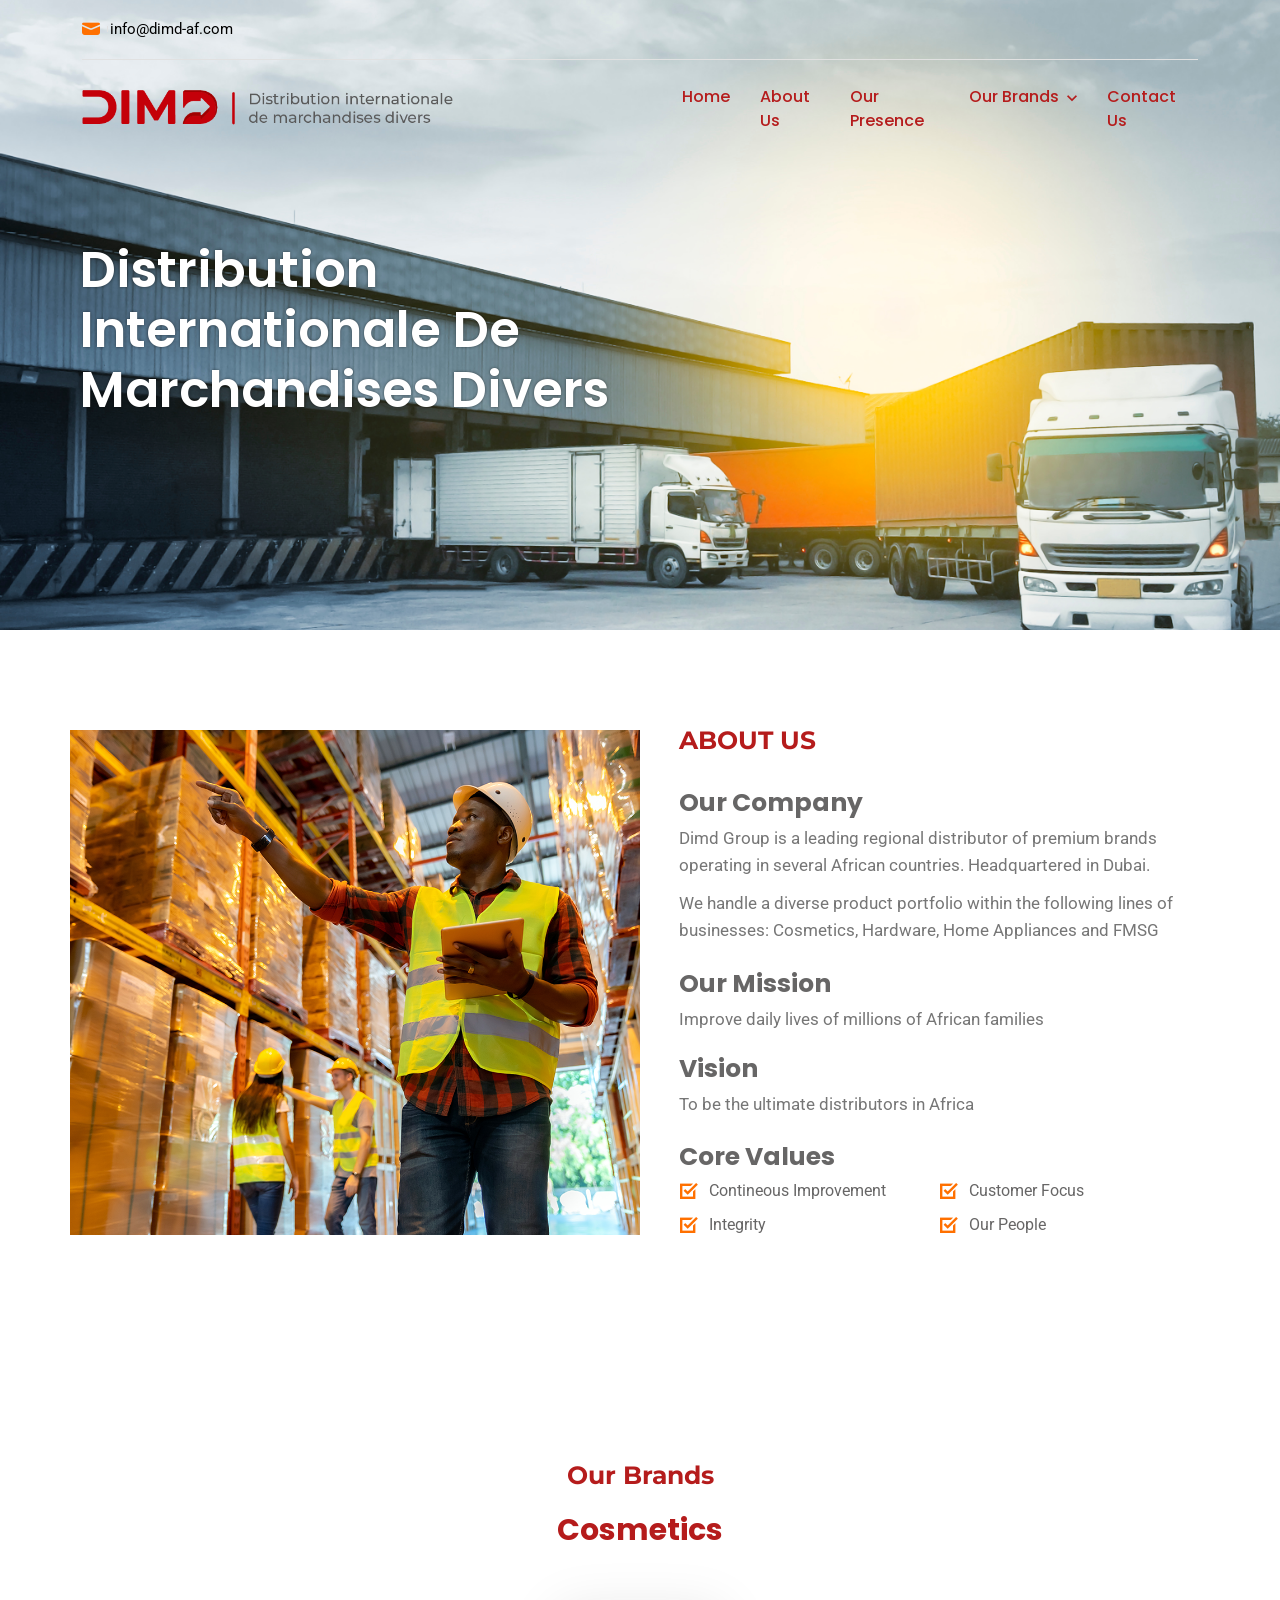
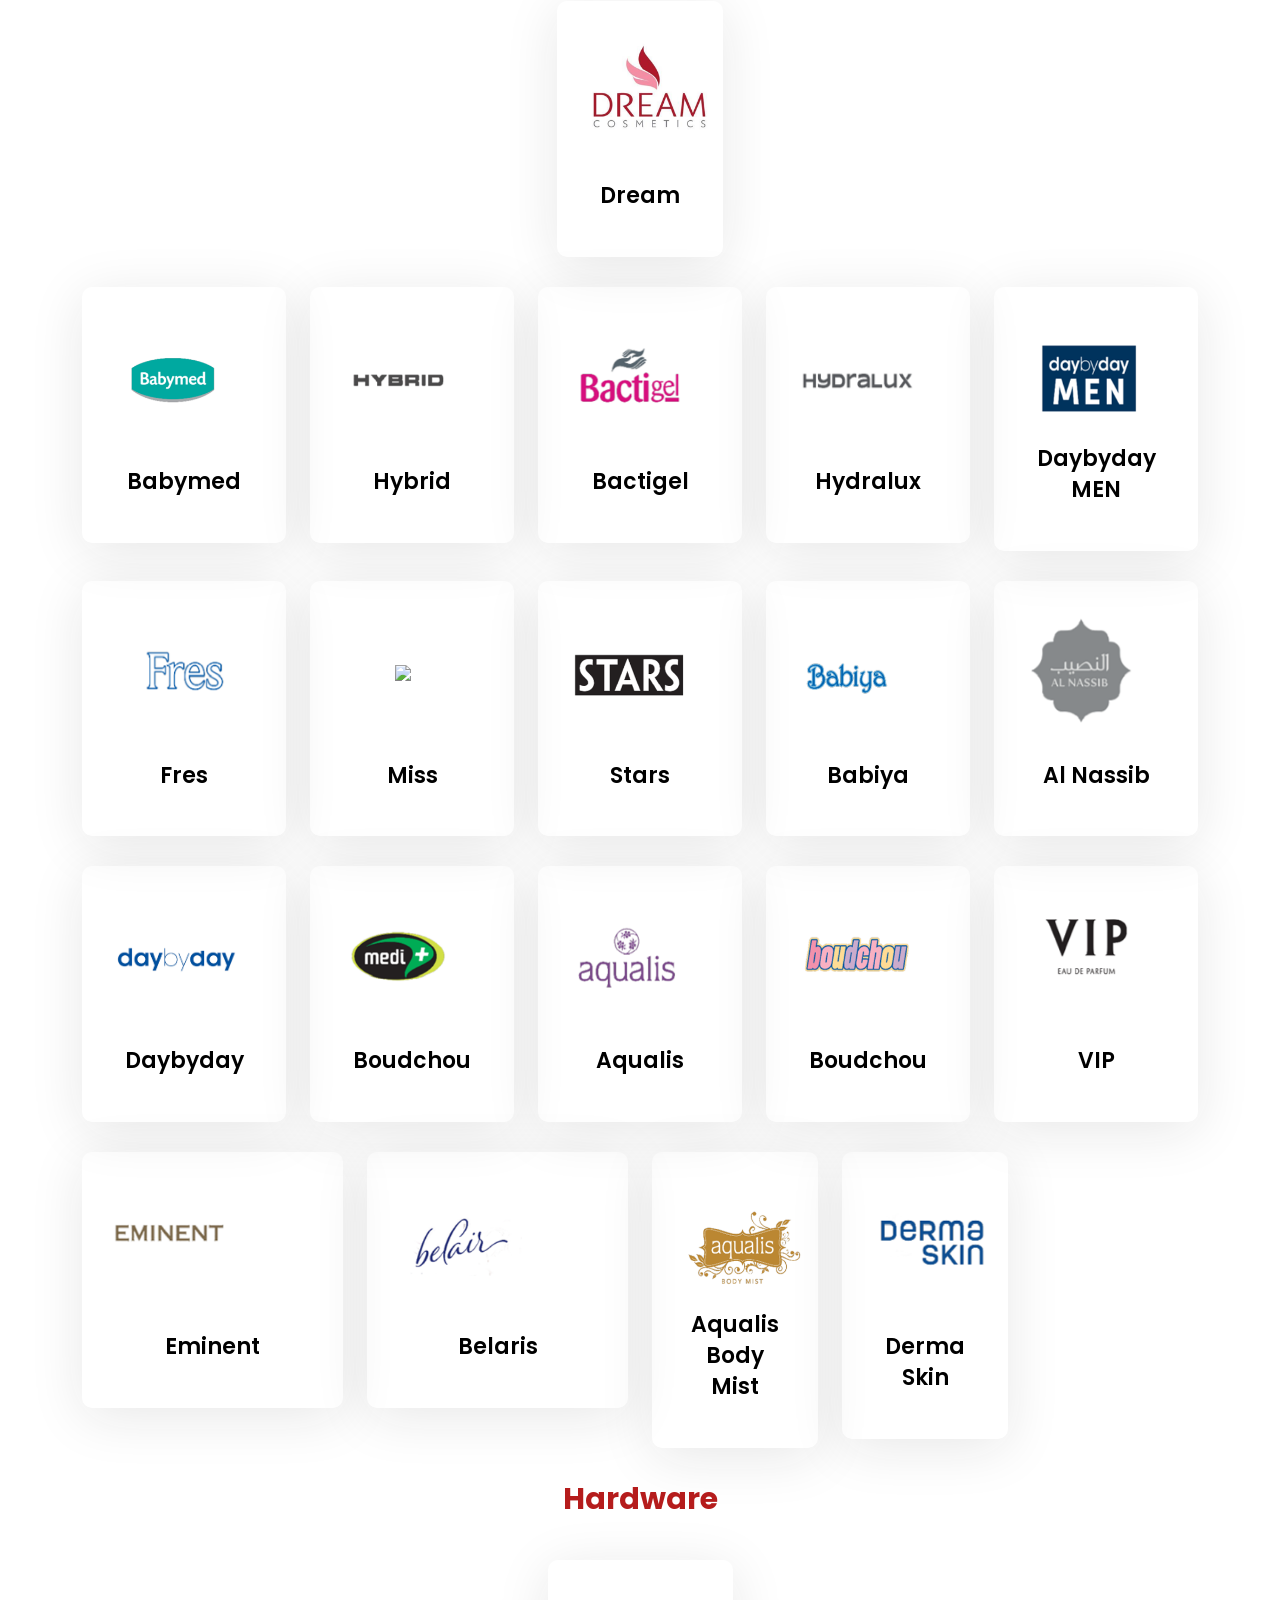
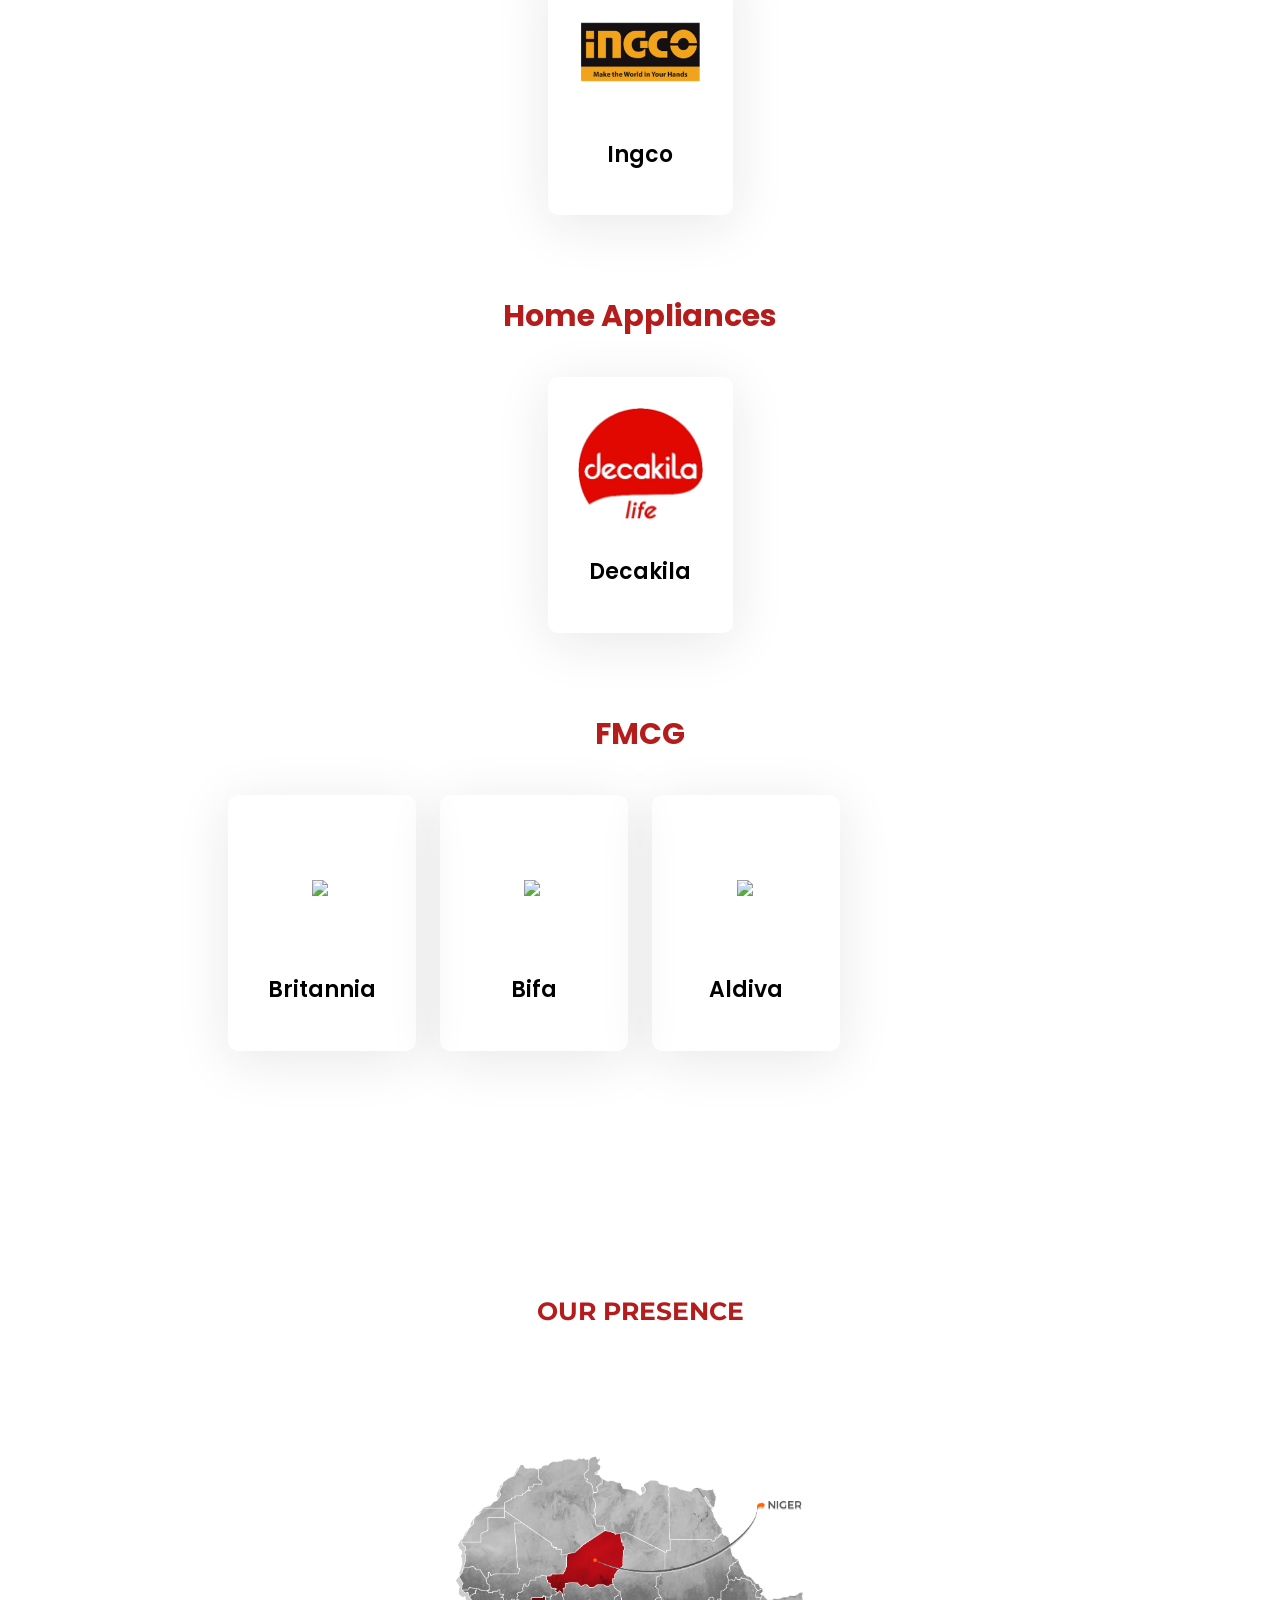
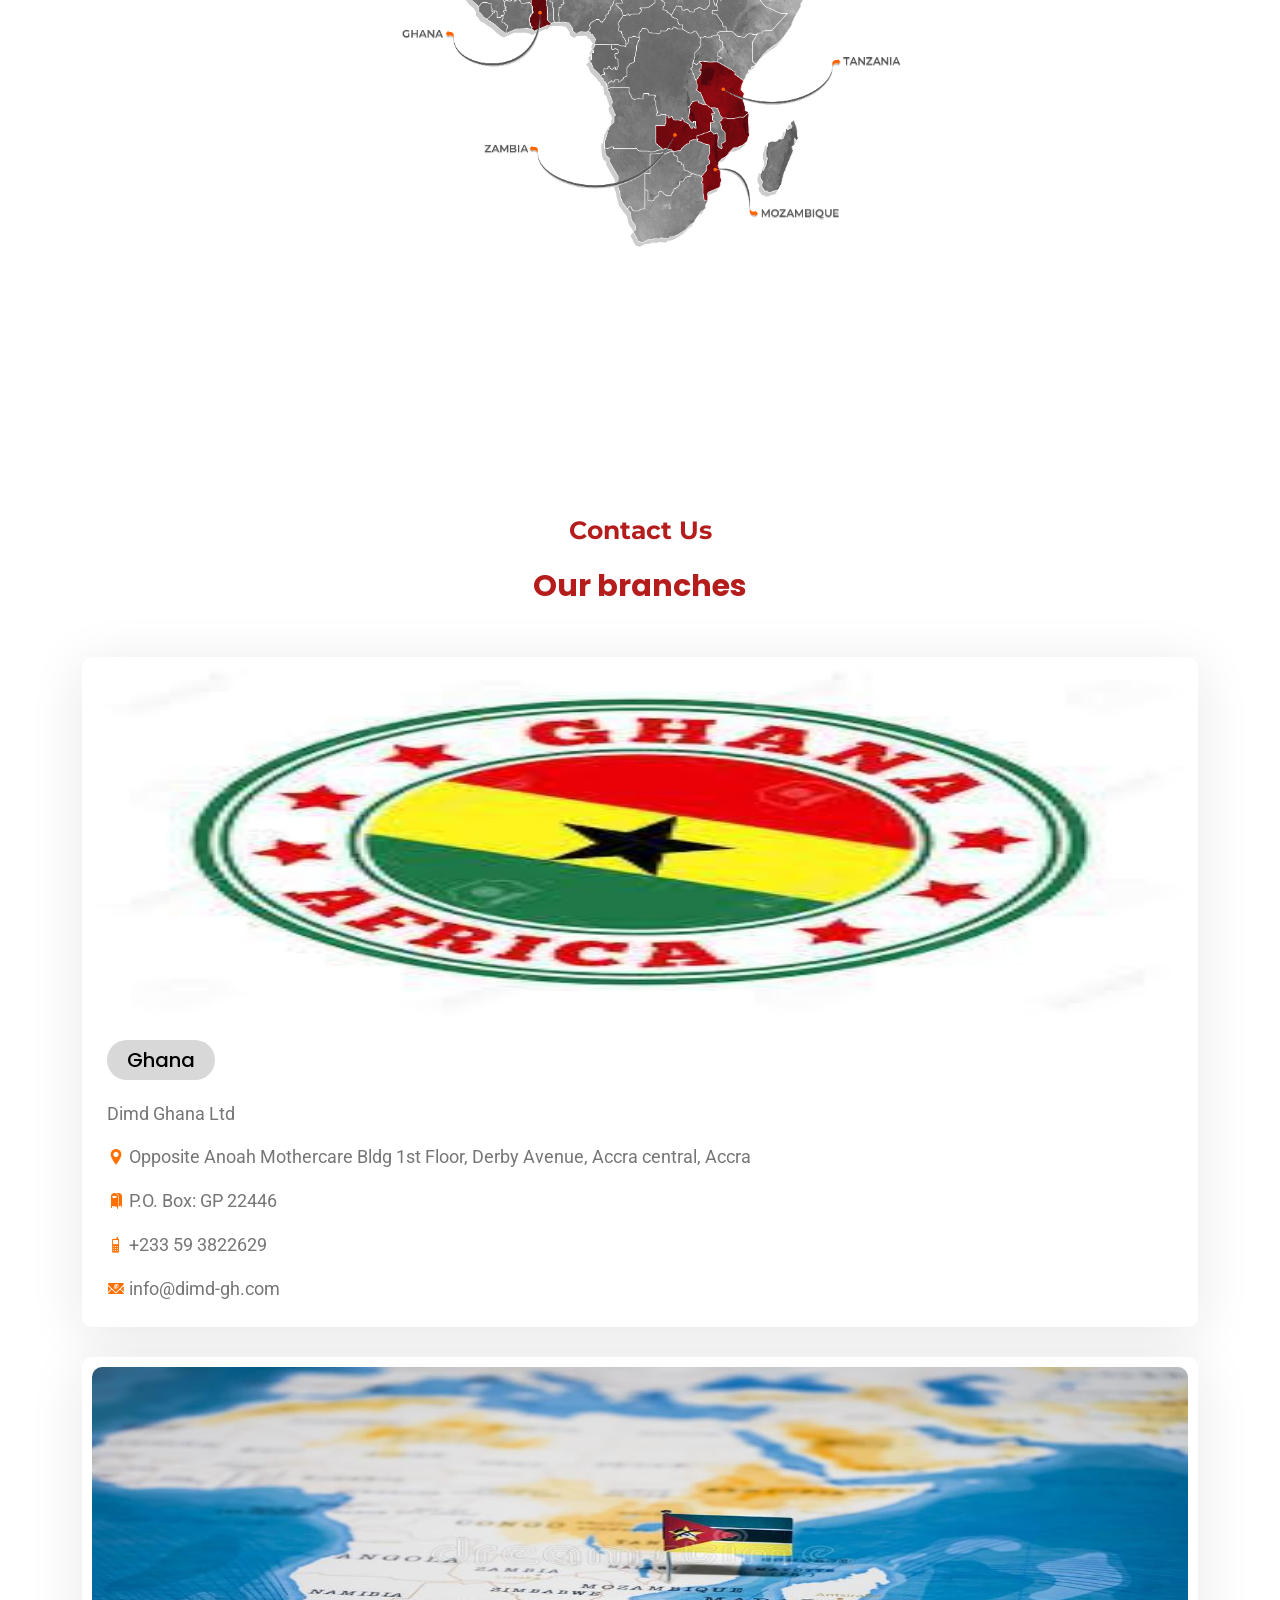
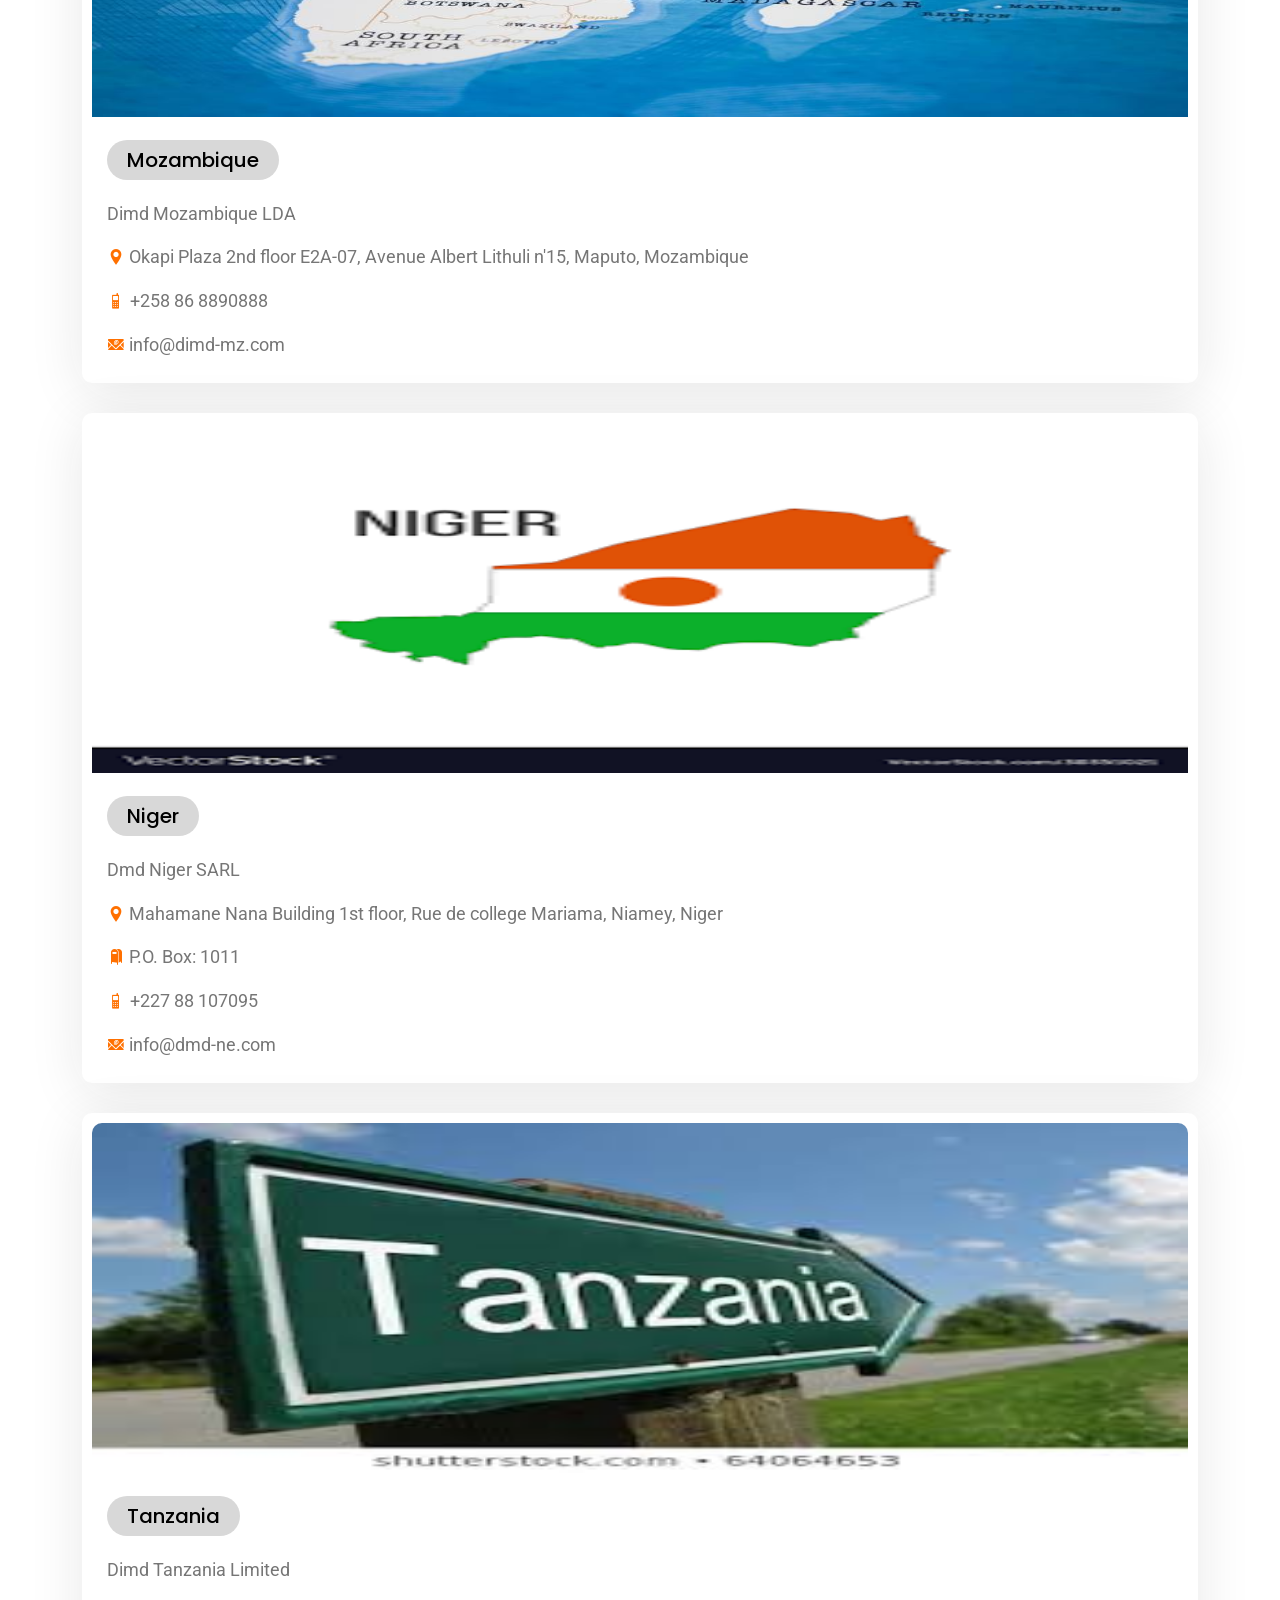
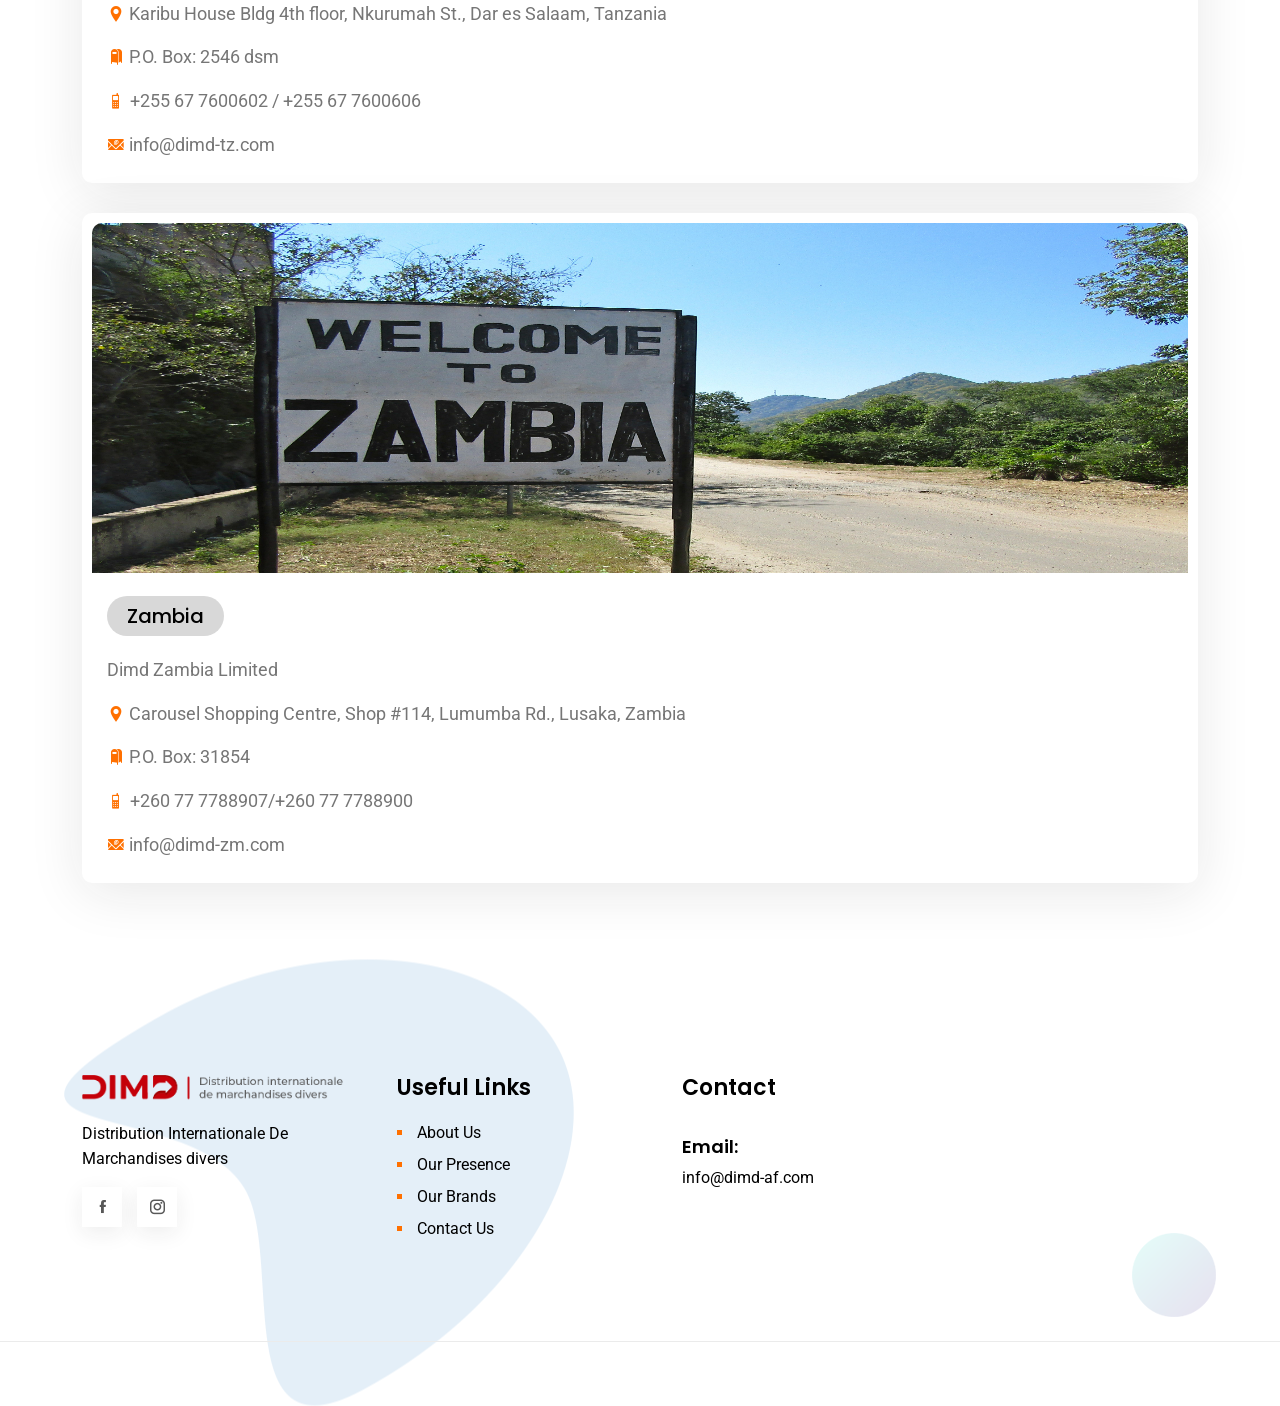
==== index.html @ 4088e144 "fixes" ====
<!DOCTYPE html>
<html lang="zxx">
    <head>
        <meta charset="utf-8">
        <meta name="description" content="Erudex">
        <meta name="keywords" content="HTML,CSS,JavaScript">
        <meta name="author" content="HiBootstrap">
        <meta name="viewport" content="width=device-width, initial-scale=1, shrink-to-fit=no">
        <meta http-equiv="X-UA-Compatible" content="IE=Edge" />
        <title>DMID - Distribution Internationale De marchandises Divers</title>
        <link rel="icon" href="assets/images/favicon.png" type="image/png" sizes="16x16">

        <!-- bootstrap css -->
        <link rel="stylesheet" href="assets/css/bootstrap.min.css" type="text/css" media="all" />
        <!-- animate css -->
        <!-- <link rel="stylesheet" href="assets/css/animate.min.css" type="text/css" media="all" /> -->
        <!-- owl carousel css -->
        <!-- <link rel="stylesheet" href="assets/css/owl.carousel.min.css"  type="text/css" media="all" />
        <link rel="stylesheet" href="assets/css/owl.theme.default.min.css"  type="text/css" media="all" /> -->
        <!-- meanmenu css -->
        <link rel="stylesheet" href="assets/css/meanmenu.min.css" type="text/css" media="all" />
        <!-- magnific popup css -->
        <!-- <link rel="stylesheet" href="assets/css/magnific-popup.min.css" type="text/css" media="all" /> -->
        <!-- boxicons css -->
        <link rel='stylesheet' href='assets/css/icofont.min.css' type="text/css" media="all" />
        <!-- flaticon css -->
        <link rel='stylesheet' href='assets/css/flaticon.css' type="text/css" media="all" />
        <!-- nice select css -->
        <!-- <link rel="stylesheet" href="assets/css/nice-select.css" type="text/css" media="all" /> -->
        <!-- style css -->
        <link rel="stylesheet" href="assets/css/style.css" type="text/css" media="all" />
        <!-- responsive css -->
        <link rel="stylesheet" href="assets/css/responsive.css" type="text/css" media="all" />
        <!--[if IE]>
            <script src="http://html5shiv.googlecode.com/svn/trunk/html5.js"></script>
        <![endif]-->
        <style>
            html {
  scroll-behavior: smooth !important;
}
        </style>
    </head>

    <body>
        <!-- Preloader -->
        <div class="preloader">
            <div class="preloader-wrapper">
                <div class="preloader-content">
                    <div class="blob-1"></div>
	                <div class="blob-2"></div>
                </div>
            </div>
        </div>
        <!-- Preloader -->
        <!-- Navbar -->
        <div class="fixed-top">
            <div class="topbar">
                <div class="container">
                    <div class="topbar-inner">
                        <div class="row justify-content-center justify-content-lg-between">
                            <div class="topbar-item topbar-left">
                                <ul class="topbar-list">
                                    <li>
                                        <!-- <i class="icofont-headphone"></i> -->
                                        <!-- <a href="tel:00321-654-98">+00 321 654 98</a> -->
                                    </li>
                                    <li style="margin-left:-51px">
                                        <i class="icofont-ui-message"></i>
                                        <a href="mailto:info@dimd-af.com">info@dimd-af.com</a>
                                    </li>
                                </ul>
                            </div>
                        </div>
                    </div>
                </div>
            </div>
            <div class="navbar-area sticky-black">
                <div class="container">
                    <div class="mobile-nav">
                        <a href="index.html" class="mobile-brand">
                            <img src="assets/images/dimdlogo.png" style="max-width:65% !important" alt="logo" class="logo">
                        </a>
                        <div class="navbar-option">
                            <!-- <div class="navbar-option-item">
                                <button type="button">
                                    <i class="flaticon-user" ></i>
                                </button>
                            </div> -->
                            <div class="navbar-option-item side-topbar-option">
                                <button type="button">
                                    <i class="flaticon-grid" ></i>
                                </button>
                            </div>
                            <!-- <div class="navbar-option-item">
                                <button type="button" class="search-option">
                                    <i class="icofont-search-1"></i>
                                </button>
                            </div> -->
                        </div>
                    </div>
                </div>
                <div class="main-nav">
                    <div class="container">
                        <nav class="navbar navbar-expand-md navbar-light">
                            <a class="navbar-brand" href="index.html">
                                <img src="assets/images/dimdlogo.png" style="max-width:65% !important" alt="logo" class="logo">
                            </a>
                            <div class="collapse navbar-collapse mean-menu" id="navbarSupportedContent">
                                <ul class="navbar-nav mx-auto">
                                    <li class="nav-item">
                                        <a href="#" class="nav-link">Home</a>
                                        
        
                                    </li>
                                    <li class="nav-item">
                                        <a href="#about_us_section" class="nav-link">About Us</a>
                                    </li>
                                    <li class="nav-item">
                                        <a href="#our_presence_section" class="nav-link">Our Presence</a>
                                    </li>
                                    <li class="nav-item">
                                        <a href="#our_brands_section" class="nav-link dropdown-toggle">Our Brands</a>
                                        <ul class="dropdown-menu">
                                            <li class="nav-item">
                                                <a href="#cosmetics_section" class="nav-link">Cosmetics</a>
                                            </li>
                                            <li class="nav-item">
                                                <a href="#hardware_section" class="nav-link">Hardware</a>
                                            </li>
                                            <li class="nav-item">
                                                <a href="#home_appliances_section" class="nav-link">Home Appliances</a>
                                            </li>
                                            <li class="nav-item">
                                                <a href="#fmcg_section" class="nav-link">FMCG</a>
                                            </li>
                                        </ul>
                                    </li>
                                    <li class="nav-item">
                                        <a href="#contact_us_section" class="nav-link">Contact Us</a>
                                    </li>
                                </ul>
                            </div>
                        </nav>
                    </div>
                </div>
            </div>
        </div>
        <!-- Navbar -->
        <!-- Header -->
        <header class="header header-bg header-bottom-space header-bg-image" >
            <div class="container-fluid p-lg-0 custom-container-fluid">
                <div class="row m-lg-0 align-items-center">
                    <div class="col-lg-6 p-lg-0">
                        <div class="max-585 ms-lg-auto">
                            <div class="header-content header-content-white m-0">
                                <h1 class="hide-from-mobile" style="position: absolute;margin: 0px 0px 0px 0px;">Distribution Internationale De Marchandises Divers</h1>
                                <h1 class="hide-from-mobile" style=" /* text-shadow: 2px 1px black; */ color: transparent; text-shadow: 0 0 3px rgb(0 0 0 / 50%);
                            ">Distribution Internationale De Marchandises Divers</h1>
                                <!-- <div class="button-group button-group-animated">
                                    <a href="contact.html" class="btn main-btn">Get Started</a>
                                    <a href="contact.html" class="btn main-btn main-btn-white">Start A Free Trial</a>
                                </div> -->
                            </div>
                        </div>
                        <div class="header-image-shape">
                            <!-- <img src="assets/images/backgrounds/home-map-img.png" alt="shape"> -->
                        </div>
                    </div>
                </div>
            </div>
        </header>
        <!-- <header class="header header-bg-lg header-bg-shape border-bottom-1" style="background: white !important">
            <div class="home-main-containercontainer-fluid p-lg-0">
                <div class="row m-lg-0">
                    <div class="col-lg-6 p-lg-0">
                        <div class="max-585 ms-auto">
                            <div class="header-content">
                                <h1>Distribution Internationale De Marchandises Divers</h1>
                                <p></p>
                            </div>
                        </div>
                    </div>
                </div>
            </div>
            <div class="header-image-shape">
                <img src="assets/images/backgrounds/home-background.jpg" alt="shape">
            </div>
            <div class="header-animation-shapes animation-d-none">
                <div class="header-animation-shape"></div>
            </div>
        </header> -->
        <!-- Header -->
        <!-- Feature-section -->
        
        <!-- Feature-section -->
        <!-- About-section -->
        <section class="about-section bg-off-white pt-100 pb-70" id="about_us_section">
            <div class="container">
                <div class="row align-items-center">
                    <div style="margin-top: -51px;" class="col-lg-6 pb-30 about-us-left-container">
                        <div class="about-section-item about-item-image text-center">
                            <!-- <img src="assets/images/backgrounds/about-us-img.jpg" alt="shape"> -->
                        </div>
                    </div>
                    <div style="padding-left: 39px;" class="col-lg-6 pb-30">
                        <div class="about-section-item about-item-details">
                            <div class="section-title section-title-left text-start">
                                <small>ABOUT US</small>
                                <h2 style="margin-top: 10px;" class="about-us-sub-titles">Our Company</h2>
                                <div class="about-content">
                                    <p>Dimd Group is a leading regional distributor of premium brands operating in several African countries. Headquartered in Dubai.</p>
                                    <p style="margin-top:-14px">We handle a diverse product portfolio within the following lines of businesses: Cosmetics, Hardware, Home Appliances and FMSG</p>
                                </div>
                            </div>
                            <br/>
                            <div style="margin-top:-20px" class="section-title section-title-left text-start">
                                <h2 class="about-us-sub-titles">Our Mission</h2>
                                <div class="about-content">
                                    <p>Improve daily lives of millions of African families</p>
                                </div>
                            </div>
                            <div class="section-title section-title-left text-start">
                                <h2 class="about-us-sub-titles">Vision</h2>
                                <div class="about-content">
                                    <p>To be the ultimate distributors in Africa</p>
                                </div>
                            </div>
                            <br/>
                            <div style="margin-top:-22px !important" class="section-title section-title-left text-start">
                                <h2 class="about-us-sub-titles">Core Values</h2>
                                <div class="about-content">
                                    <ul>
                                        <li>Contineous Improvement</li>
                                        <li>Customer Focus</li>
                                        <li>Integrity</li>
                                        <li>Our People</li>
                                    </ul>
                                </div>
                            </div>
                        </div>
                    </div>
                </div>
            </div>
        </section>
        <!-- About-section -->
        <!-- Service-section -->
        <section class="service-section pt-100 pb-70" id="our_brands_section">
            <div class="container">
                <div class="section-title section-title-lg" id="cosmetics_section">
                    <small>Our Brands</small>
                    <br/>
                    <h2>Cosmetics</h2>
                </div>
                
                <div class="row">
                    <div class="col pb-30">
                    </div>
                    <div class="col pb-30">
                    </div>
                    <div class="col col-md-2 pb-30">
                        <div class="service-card">
                            <div class="service-card-thumb">
                                <img src="assets/images/brands/cosmetics/dream.png" />
                                <!-- <i class="flaticon-automation"></i> -->
                            </div>
                            <div class="service-card-body">
                                <h3>Dream</h3>
                                <!-- <a href="service-robotic-animation.html" class="redirect-link">Discover More <i class="icofont-rounded-right"></i></a> -->
                            </div>
                        </div>
                    </div>
                    <div class="col pb-30">
                    </div>
                    <div class="col pb-30">
                    </div>
                </div>
                <div class="row">
            
                    <div class="col pb-30">
                        <div class="service-card">
                            <div class="service-card-thumb">
                                <img src="assets/images/brands/cosmetics/babymed.png">
                            </div>
                            <div class="service-card-body">
                                <h3>Babymed</h3>
                                <!-- <a href="service-predictive-analytics.html" class="redirect-link">Discover More <i class="icofont-rounded-right"></i></a> -->
                            </div>
                        </div>
                    </div>
                    <div class="col pb-30">
                        <div class="service-card">
                            <div class="service-card-thumb">
                                <img src="assets/images/brands/cosmetics/hybrid.png" />
                            </div>
                            <div class="service-card-body">
                                <h3>Hybrid</h3>
                                <!-- <a href="service-deep-learning.html" class="redirect-link">Discover More <i class="icofont-rounded-right"></i></a> -->
                            </div>
                        </div>
                    </div>
                    <div class="col pb-30">
                        <div class="service-card">
                            <div class="service-card-thumb">
                                <img src="assets/images/brands/cosmetics/bactigel.png">
                            </div>
                            <div class="service-card-body">
                                <h3>Bactigel</h3>
                                <!-- <a href="service-data-mining.html" class="redirect-link">Discover More <i class="icofont-rounded-right"></i></a> -->
                            </div>
                        </div>
                    </div>
                    <div class="col pb-30">
                        <div class="service-card">
                            <div class="service-card-thumb">
                                <img src="assets/images/brands/cosmetics/hydralux.png">
                            </div>
                            <div class="service-card-body">
                                <h3>Hydralux</h3>
                                <!-- <a href="service-statistical-modeling.html" class="redirect-link">Discover More <i class="icofont-rounded-right"></i></a> -->
                            </div>
                        </div>
                    </div>
                    <div class="col pb-30">
                        <div class="service-card">
                            <div class="service-card-thumb">
                                <img src="assets/images/brands/cosmetics/daybydayMen.png">
                            </div>
                            <div class="service-card-body">
                                <h3 style="margin-top: -23px;">Daybyday MEN</h3>
                                <!-- <a href="service-security-&-surveillance.html" class="redirect-link">Discover More <i class="icofont-rounded-right"></i></a> -->
                            </div>
                        </div>
                    </div>
                    <div class="col pb-30">
                        <div class="service-card">
                            <div class="service-card-thumb">
                                <img src="assets/images/brands/cosmetics/fres.png">
                            </div>
                            <div class="service-card-body">
                                <h3>Fres</h3>
                                <!-- <a href="service-security-&-surveillance.html" class="redirect-link">Discover More <i class="icofont-rounded-right"></i></a> -->
                            </div>
                        </div>
                    </div>
                    <div class="col pb-30">
                        <div class="service-card">
                            <div class="service-card-thumb">
                                <img src="assets/images/brands/cosmetics/Miss.png">
                            </div>
                            <div class="service-card-body">
                                <h3>Miss</h3>
                                <!-- <a href="service-security-&-surveillance.html" class="redirect-link">Discover More <i class="icofont-rounded-right"></i></a> -->
                            </div>
                        </div>
                    </div>
                    <div class="col pb-30">
                        <div class="service-card">
                            <div class="service-card-thumb">
                                <img src="assets/images/brands/cosmetics/stars.png">
                            </div>
                            <div class="service-card-body">
                                <h3>Stars</h3>
                                <!-- <a href="service-security-&-surveillance.html" class="redirect-link">Discover More <i class="icofont-rounded-right"></i></a> -->
                            </div>
                        </div>
                    </div>
                    <div class="col pb-30">
                        <div class="service-card">
                            <div class="service-card-thumb">
                                <img src="assets/images/brands/cosmetics/babiya.png">
                            </div>
                            <div class="service-card-body">
                                <h3>Babiya</h3>
                                <!-- <a href="service-security-&-surveillance.html" class="redirect-link">Discover More <i class="icofont-rounded-right"></i></a> -->
                            </div>
                        </div>
                    </div>
                    <div class="col pb-30">
                        <div class="service-card">
                            <div class="service-card-thumb">
                                <img src="assets/images/brands/cosmetics/alnassib.png"/>
                            </div>
                            <div class="service-card-body">
                                <h3>Al Nassib</h3>
                                <!-- <a href="service-security-&-surveillance.html" class="redirect-link">Discover More <i class="icofont-rounded-right"></i></a> -->
                            </div>
                        </div>
                    </div>
                    
                    <div class="col pb-30">
                        <div class="service-card">
                            <div class="service-card-thumb">
                                <img src="assets/images/brands/cosmetics/daybyday.png"/>
                            </div>
                            <div class="service-card-body">
                                <h3>Daybyday</h3>
                                <!-- <a href="service-security-&-surveillance.html" class="redirect-link">Discover More <i class="icofont-rounded-right"></i></a> -->
                            </div>
                        </div>
                    </div>
                    <div class="col pb-30">
                        <div class="service-card">
                            <div class="service-card-thumb">
                                <img src="assets/images/brands/cosmetics/mediplus.png"/>
                            </div>
                            <div class="service-card-body">
                                <h3>Boudchou</h3>
                                <!-- <a href="service-security-&-surveillance.html" class="redirect-link">Discover More <i class="icofont-rounded-right"></i></a> -->
                            </div>
                        </div>
                    </div>
                    <div class="col pb-30">
                        <div class="service-card">
                            <div class="service-card-thumb">
                                <img src="assets/images/brands/cosmetics/aqualis.png"/>
                            </div>
                            <div class="service-card-body">
                                <h3>Aqualis</h3>
                                <!-- <a href="service-security-&-surveillance.html" class="redirect-link">Discover More <i class="icofont-rounded-right"></i></a> -->
                            </div>
                        </div>
                    </div>
                    <div class="col pb-30">
                        <div class="service-card">  
                            <div class="service-card-thumb">
                                <img src="assets/images/brands/cosmetics/boudchou.png"/>
                            </div>
                            <div class="service-card-body">
                                <h3>Boudchou</h3>
                                <!-- <a href="service-security-&-surveillance.html" class="redirect-link">Discover More <i class="icofont-rounded-right"></i></a> -->
                            </div>
                        </div>
                    </div>
                    <div class="col pb-30">
                        <div class="service-card">
                            <div class="service-card-thumb">
                                <img src="assets/images/brands/cosmetics/vip.png"/>
                            </div>
                            <div class="service-card-body">
                                <h3>VIP</h3>
                                <!-- <a href="service-security-&-surveillance.html" class="redirect-link">Discover More <i class="icofont-rounded-right"></i></a> -->
                            </div>
                        </div>
                    </div>
                    <div class="col pb-30">
                        <div class="service-card">
                            <div class="service-card-thumb">
                                <img src="assets/images/brands/cosmetics/eminent.png"/>
                            </div>
                            <div class="service-card-body">
                                <h3>Eminent</h3>
                                <!-- <a href="service-security-&-surveillance.html" class="redirect-link">Discover More <i class="icofont-rounded-right"></i></a> -->
                            </div>
                        </div>
                    </div>

                    <div class="col pb-30">
                        <div class="service-card">
                            <div class="service-card-thumb">
                                <img src="assets/images/brands/cosmetics/belair.png"/>
                            </div>
                            <div class="service-card-body">
                                <h3>Belaris</h3>
                                <!-- <a href="service-security-&-surveillance.html" class="redirect-link">Discover More <i class="icofont-rounded-right"></i></a> -->
                            </div>
                        </div>
                    </div>
                    <div class="col col-md-2 pb-30">
                        <div class="service-card">
                            <div class="service-card-thumb">
                                <img src="assets/images/brands/cosmetics/aqualis-gold.png"/>
                            </div>
                            <div class="service-card-body">
                                <h3 style="margin-top:-22px">Aqualis Body Mist</h3>
                                <!-- <a href="service-security-&-surveillance.html" class="redirect-link">Discover More <i class="icofont-rounded-right"></i></a> -->
                            </div>
                        </div>
                    </div>
                    <div class="col col-md-2 pb-30">
                        <div class="service-card">
                            <div class="service-card-thumb">
                                <img src="assets/images/brands/cosmetics/dermaskin.png"/>
                            </div>
                            <div class="service-card-body">
                                <h3>Derma Skin</h3>
                                <!-- <a href="service-security-&-surveillance.html" class="redirect-link">Discover More <i class="icofont-rounded-right"></i></a> -->
                            </div>
                        </div>
                    </div>
                    
                    <div class="col col-md-2 pb-30">
                        <!-- <div class="service-card">
                            <div class="service-card-thumb">
                                <img src="assets/images/brands/cosmetics/dermaskin.png"/>
                            </div>
                            <div class="service-card-body">
                                <h3>Derma Skin</h3>
                            </div>
                        </div> -->
                    </div>
                    
               

                    
                </div>


                <div class="section-title section-title-lg" id="hardware_section">
                    <h2>Hardware</h2>
                    <br/>
                    <div class="row">
                        <div class="col pb-30">
                        </div>
                        <div class="col pb-30">
                        </div>
 
                        <div class="col pb-30">
                            <div class="service-card">
                                <div class="service-card-thumb">
                                    <img src="assets/images/brands/hardware/inggco.png"/>
                                </div>
                                <div class="service-card-body">
                                    <h3>Ingco</h3>
                                    <!-- <a href="service-security-&-surveillance.html" class="redirect-link">Discover More <i class="icofont-rounded-right"></i></a> -->
                                </div>
                            </div>
                        </div>

                        <div class="col pb-30">
                        </div>
                        <div class="col pb-30">
                        </div>
                    </div>
                </div>

                <div class="section-title section-title-lg" id="home_appliances_section">
                    <h2>Home Appliances</h2>
                    <br/>
                    <div class="row">
                        <div class="col pb-30">
                        </div>
                        <div class="col pb-30">
                        </div>

                        <div class="col pb-30">
                            <div class="service-card">
                                <div class="service-card-thumb">
                                    <img src="assets/images/brands/home-appliences/decakila.png"/>
                                </div>
                                <div class="service-card-body">
                                    <h3>Decakila</h3>
                                    <!-- <a href="service-security-&-surveillance.html" class="redirect-link">Discover More <i class="icofont-rounded-right"></i></a> -->
                                </div>
                            </div>
                        </div>

                        <div class="col pb-30">
                        </div>
                        <div class="col pb-30">
                        </div>
                    </div>
                </div>
                <div class="section-title section-title-lg" id="fmcg_section">
                    <h2>FMCG</h2>
                    <br/>
                    <div class="row">
                    
                        <div class="col pb-30">
                            <div class="service-card">
                                <div class="service-card-thumb">
                                    <img src="assets/images/brands/FMCG/britannia.png"/>
                                </div>
                                <div class="service-card-body">
                                    <h3>Britannia</h3>
                                    <!-- <a href="service-security-&-surveillance.html" class="redirect-link">Discover More <i class="icofont-rounded-right"></i></a> -->
                                </div>
                            </div>
                        </div>

                        <div class="col pb-30">
                            <div class="service-card">
                                <div class="service-card-thumb">
                                    <img src="assets/images/brands/FMCG/bifa.png"/>
                                </div>
                                <div class="service-card-body">
                                    <h3>Bifa</h3>
                                    <!-- <a href="service-security-&-surveillance.html" class="redirect-link">Discover More <i class="icofont-rounded-right"></i></a> -->
                                </div>
                            </div>
                        </div>

                        <div class="col pb-30">
                            <div class="service-card">
                                <div class="service-card-thumb">
                                    <img src="assets/images/brands/FMCG/aldiva.png"/>
                                </div>
                                <div class="service-card-body">
                                    <h3>Aldiva</h3>
                                    <!-- <a href="service-security-&-surveillance.html" class="redirect-link">Discover More <i class="icofont-rounded-right"></i></a> -->
                                </div>
                            </div>
                        </div>
                        <div class="col pb-30">
                        </div>
                    </div>
                </div>
            </div>
        </section>
        <!-- Service-section -->
        <!-- Trial-section -->
        <section class="trial-section pt-min-100 pb-100 bg-main page-bg page-bg-1" id="our_presence_section">
            <div class="container">
                <div class="section-title section-title-lg">
                    <small>OUR PRESENCE</small>
                </div>
                <div class="section-title section-title-lg section-title-white mb-0">
                    <img src="assets/images/backgrounds/home-map-img.png" alt="shape">
                </div>
            </div>
        </section>

        <section class="news-section pt-100 pb-70 bg-off-white" id="contact_us_section">
            <div class="container">
                <div class="section-title section-title-lg">
                    <small>Contact Us</small>
                    <h2>Our branches</h2>
                </div>
                <div class="row">
                    <div class="col-md-12 col-lg-12 pb-30">
                        <div class="blog-card">
                            <div class="blog-card-image">
                                <!-- <a href="single-blog.html"> -->
                                    <img style="width: 100%;height:350px;" src="assets/images/contact-us-icons/ghana.jpeg" alt="blog">
                                <!-- </a> -->
                            </div>
                            <div class="blog-card-text">
                                <h3 class="blog-category">Ghana</h3>
                                <p>Dimd Ghana Ltd</p>
                                <p><i style="color:#FF7000" class="icofont-location-pin"></i> Opposite Anoah Mothercare Bldg 1st Floor, Derby Avenue, Accra central, Accra</p>
                                <p><i style="color:#FF7000" class="icofont-mail-box"></i> P.O. Box: GP 22446</p>
                                <p><i style="color:#FF7000" class="icofont-mobile-phone"></i> +233 59 3822629</p>
                                <p><i style="color:#FF7000" class="icofont-email"></i> info@dimd-gh.com</p>
                                <!-- <div class="blog-card-entry">
                             
                                    <div class="blog-entry-text">
                                        <h4>contact details</h4>
                                        <h4>contact details</h4>
                                    </div>
                                </div> -->
                            </div>
                        </div>
                    </div>
    
                    <div class="col-md-12 col-lg-12 pb-30">
                        <div class="blog-card">
                            <div class="blog-card-image">
                                <!-- <a href="single-blog.html"> -->
                                    <img style="width: 100%;height:350px;" src="assets/images/contact-us-icons/mozam.jpeg" alt="blog">
                                <!-- </a> -->
                            </div>
                            <div class="blog-card-text">
                                <h3 class="blog-category">Mozambique</h3>
                                <p>Dimd Mozambique LDA</p>
                                <p><i style="color:#FF7000" class="icofont-location-pin"></i> Okapi Plaza 2nd floor E2A-07, Avenue Albert Lithuli n'15, Maputo, Mozambique </p>
                                <p><i style="color:#FF7000" class="icofont-mobile-phone"> </i> +258 86 8890888</p>
                                <p><i style="color:#FF7000" class="icofont-email"></i> info@dimd-mz.com</p>
                                <!-- <div class="blog-card-entry">
                             
                                    <div class="blog-entry-text">
                                        <h4>contact details</h4>
                                        <h4>contact details</h4>
                                    </div>
                                </div> -->
                            </div>
                        </div>
                    </div>
                    <div class="col-md-12 col-lg-12 pb-30">
                        <div class="blog-card">
                            <div class="blog-card-image">
                                <!-- <a href="single-blog.html"> -->
                                    <img style="width: 100%;height:350px;" src="assets/images/contact-us-icons/neiger.jpg" alt="blog">
                                <!-- </a> -->
                            </div>
                            <div class="blog-card-text">
                                <h3 class="blog-category">Niger</h3>
                                <p>Dmd Niger SARL</p>
                                <p><i style="color:#FF7000" class="icofont-location-pin"></i> Mahamane Nana Building 1st floor, Rue de college Mariama,  Niamey, Niger</p>
                                <p><i style="color:#FF7000" class="icofont-mail-box"></i> P.O. Box: 1011</p>
                                <p><i style="color:#FF7000" class="icofont-mobile-phone"> </i> +227 88 107095</p>
                                <p><i style="color:#FF7000" class="icofont-email"></i> info@dmd-ne.com</p>
                                <!-- <div class="blog-card-entry">
                             
                                    <div class="blog-entry-text">
                                        <h4>contact details</h4>
                                        <h4>contact details</h4>
                                    </div>
                                </div> -->
                            </div>
                        </div>
                    </div>
                    <div class="col-md-12 col-lg-12 pb-30">
                        <div class="blog-card">
                            <div class="blog-card-image">
                                <!-- <a href="single-blog.html"> -->
                                    <img style="width: 100%;height:350px;" src="assets/images/contact-us-icons/tanzania.jpg" alt="blog">
                                <!-- </a> -->
                            </div>
                            <div class="blog-card-text">
                                <h3 class="blog-category">Tanzania</h3>
                                <p>Dimd Tanzania Limited</p>
                                <p><i style="color:#FF7000" class="icofont-location-pin"></i> Karibu House Bldg 4th floor, Nkurumah St., Dar es Salaam, Tanzania</p>
                                <p><i style="color:#FF7000" class="icofont-mail-box"></i> P.O. Box: 2546 dsm</p>
                                <p><i style="color:#FF7000" class="icofont-mobile-phone"> </i> <span style="color: #767676;">+255 67 7600602 / +255 67 7600606</span></p>
                                <p><i style="color:#FF7000" class="icofont-email"></i> info@dimd-tz.com</p>
                                <!-- <div class="blog-card-entry">
                             
                                    <div class="blog-entry-text">
                                        <h4>contact details</h4>
                                        <h4>contact details</h4>
                                    </div>
                                </div> -->
                            </div>
                        </div>
                    </div>
                    <div class="col-md-12 col-lg-12 pb-30">
                        <div class="blog-card">
                            <div class="blog-card-image">
                                <!-- <a href="single-blog.html"> -->
                                    <img style="width: 100%;height:350px;" src="assets/images/contact-us-icons/zambia.jpg" alt="blog">
                                <!-- </a> -->
                            </div>
                            <div class="blog-card-text">
                                <h3 class="blog-category">Zambia</h3>
                                <p>Dimd Zambia Limited</p>
                                <p><i style="color:#FF7000" class="icofont-location-pin"></i> Carousel Shopping Centre, Shop #114, Lumumba Rd., Lusaka, Zambia</p>
                                <p><i style="color:#FF7000" class="icofont-mail-box"></i> P.O. Box: 31854</p>
                                <p><i style="color:#FF7000" class="icofont-mobile-phone"> </i> +260 77 7788907/+260 77 7788900</p>
                                <p><i style="color:#FF7000" class="icofont-email"></i> info@dimd-zm.com</p>
                                <!-- <div class="blog-card-entry">
                             
                                    <div class="blog-entry-text">
                                        <h4>contact details</h4>
                                        <h4>contact details</h4>
                                    </div>
                                </div> -->
                            </div>
                        </div>
                    </div>
                </div>
            </div>
        </section>
        <!-- News-section -->
        <!-- Newsletter-section -->

        <!-- Newsletter-section -->
        <!-- Footer -->
        <footer class="bg-off-white footer">
            <div class="footer-shapes">
                <div class="footer-shape">
                    <img src="assets/images/shape-1.png" alt="shape">
                </div>
                <div class="footer-shape footer-round-shape">
                    <img src="assets/images/shape-2.png" alt="shape">
                </div>
            </div>
            <div class="footer-upper pt-100 pb-80 position-relative">
                <div class="container">
                    <div class="row">
                        <div class="col-sm-12 col-md-6 col-lg-3">
                            <div class="footer-content-item">
                                <div class="footer-logo">
                                    <a href="index.html"><img src="assets/images/dimdlogo.png" alt="logo"></a>
                                </div>
                                <div class="footer-details">
                                    <p>Distribution Internationale De Marchandises divers</p>
                                    <ul class="social-list social-list-btn">
                                        <li>
                                            <a target="_blank"><i class="icofont-facebook"></i></a>
                                        </li>
                                        <li>
                                            <a target="_blank"><i class="icofont-instagram"></i></a>
                                        </li>
                                    </ul>
                                </div>
                            </div>
                        </div>
                        <div class="col-sm-6 col-md-6 col-lg-3">
                            <div class="footer-content-list footer-content-item desk-pad-left-70">
                                <div class="footer-content-title">
                                    <h3>Useful Links</h3>
                                </div>
                                <ul class="footer-details footer-list">
                                    <li><a href="#about_us_section">About Us</a></li>
                                    <li><a href="#our_presence_section">Our Presence</a></li>
                                    <li class="nav-item"><a href="#our_brands_section">Our Brands</a></li>
                                    <li><a href="#contact_us_section">Contact Us</a></li>
                                </ul>
                            </div>
                        </div>
                        <div class="col-sm-6 col-md-6 col-lg-3">
                            <div class="footer-content-list footer-content-item desk-pad-left-70">
                                <div class="footer-content-title">
                                    <h3>Contact</h3>
                                </div>
                                <div class="footer-details footer-address">
                                    <div class="footer-address-item">
                                        <!-- <div class="footer-address-text"> -->
                                            <!-- <h4>Phone:</h4> -->
                                            <!-- <p><a href="tel:001-987-654-432">(+1) 987 654 432</a></p> -->
                                        <!-- </div> -->
                                    </div>
                                    <div class="footer-address-item">
                                        <div class="footer-address-text">
                                            <h4>Email:</h4>
                                            <p><a href="mailto:info@dimd-af.com">info@dimd-af.com</a></p>
                                        </div>
                                    </div>
                                    <!-- <div class="footer-address-item">
                                        <div class="footer-address-text">
                                            <h4>Address:</h4>
                                            <p>214, Queens 4th cross, NY</p>
                                        </div>
                                    </div> -->
                                </div>
                            </div>
                        </div>
                    </div>
                </div>
            </div>
            <div class="footer-lower bg-blue position-relative">
                <div class="container">
                    <div class="footer-copyright-text footer-copyright-text-white">
                        <!-- <p>Copyright ©2021 Erudex. Designed & Developed By <a href="https://envytheme.com/" target="_blank">EnvyTheme</a></p> -->
                    </div>
                </div>
            </div>
        </footer>
        <!-- Footer -->

        <!-- Scroll-top -->
        <div class="scroll-top" id="scrolltop">
            <div class="scroll-top-inner">
                <i class="icofont-long-arrow-up"></i>
            </div>
        </div>
        <!-- Scroll-top -->

        <!-- Topbar-side-modal -->
        <div class="side-modal-wrapper">
            <div class="side-modal">
                <div class="side-modal-header">
                    <div class="side-modal-logo">
                        <a href="index.html"><img style="max-width:65% !important" src="assets/images/dimdlogo.png" alt="logo"></a>
                    </div>
                    <div class="side-modal-close">
                        <i class="icofont-close"></i>
                    </div>
                </div>
                <div class="side-modal-body">
                    <div class="sidebar-info-content">
                        <h3>Contact Us</h3>
                        <div class="sidebar-info-list">
                            <div class="sidebar-info-list-item">
                                <!-- <i class="icofont-headphone"></i> -->
                                <!-- <a href="tel:00321-654-98">+00 321 654 98</a> -->
                            </div>
                            <div class="sidebar-info-list-item">
                                <i class="icofont-ui-message"></i>
                                <a href="mailto:info@dimd-af.com">info@dimd-af.com</a>
                            </div>
                        </div>
                    </div>
                    <div class="sidebar-info-content">
                        <h3>Follow Us</h3>
                        <ul class="social-list">
                            <li>
                                <a target="_blank"><i class="icofont-facebook"></i></a>
                            </li>
                            <li>
                                <a target="_blank"><i class="icofont-instagram"></i></a>
                            </li>
                        </ul>
                    </div>
                </div>
            </div>
        </div>
        <!-- Topbar-side-modal -->

        <!-- Search-overlay -->
        <div class="search-overlay">
            <div class="search-close">
                <i class="icofont-close"></i>
            </div>
            <div class="search-form-area">
                <div class="search-area-logo">
                    <a href="index.html">
                        <img src="assets/images/logo-white.png" alt="logo">
                    </a>
                </div>
                <form>
                    <div class="form-group search-form-group">
                        <input type="text" placeholder="Search..." class="form-control" autofocus="autofocus">
                        <button>
                            <i class="icofont-search-1"></i>
                        </button>
                    </div>
                </form>
            </div>
        </div>
        <!-- Search-overlay -->


        <!-- essential js -->
        <script src="assets/js/jquery.min.js"></script>
        <script src="assets/js/bootstrap.bundle.min.js"></script>
        <!-- magnific popup js -->
        <script src="assets/js/jquery.magnific-popup.min.js"></script>
        <!-- owl carousel js -->
        <script src="assets/js/owl.carousel.min.js"></script>
        <!-- nice select js -->
        <script src="assets/js/jquery.nice-select.min.js"></script>
        <!-- form ajazchimp js -->
        <script src="assets/js/jquery.ajaxchimp.min.js"></script>
        <!-- form validator js  -->
        <script src="assets/js/form-validator.min.js"></script>
        <!-- contact form js -->
        <script src="assets/js/contact-form-script.js"></script>
        <!-- meanmenu js -->
        <script src="assets/js/jquery.meanmenu.min.js"></script>
        <!-- main js -->
        <script src="assets/js/script.js"></script>
    </body>
</html>
---- assets/css/flaticon.css ----
/*
  	Flaticon icon font: Flaticon
  	Creation date: 26/01/2021 06:01
  	*/

@font-face {
  font-family: "Flaticon";
  src: url("../fonts/Flaticon.eot");
  src: url("../fonts/Flaticon.eot?#iefix") format("embedded-opentype"),
       url("../fonts/Flaticon.woff2") format("woff2"),
       url("../fonts/Flaticon.woff") format("woff"),
       url("../fonts/Flaticon.ttf") format("truetype"),
       url("../fonts/Flaticon.svg#Flaticon") format("svg");
  font-weight: normal;
  font-style: normal;
}

@media screen and (-webkit-min-device-pixel-ratio:0) {
  @font-face {
    font-family: "Flaticon";
    src: url("../fonts/Flaticon.svg#Flaticon") format("svg");
  }
}

[class^="flaticon-"]:before, [class*=" flaticon-"]:before,
[class^="flaticon-"]:after, [class*=" flaticon-"]:after {   
  font-family: Flaticon;
  font-style: normal;
}

.flaticon-voice-recognition:before { content: "\f100"; }
.flaticon-machine-learning:before { content: "\f101"; }
.flaticon-twitter:before { content: "\f102"; }
.flaticon-youtube:before { content: "\f103"; }
.flaticon-shopping-cart:before { content: "\f104"; }
.flaticon-instagram:before { content: "\f105"; }
.flaticon-facebook:before { content: "\f106"; }
.flaticon-email:before { content: "\f107"; }
.flaticon-location:before { content: "\f108"; }
.flaticon-phone-call:before { content: "\f109"; }
.flaticon-headphones:before { content: "\f10a"; }
.flaticon-add:before { content: "\f10b"; }
.flaticon-square-with-verification-sign:before { content: "\f10c"; }
.flaticon-quote-1:before { content: "\f10d"; }
.flaticon-left-chevron:before { content: "\f10e"; }
.flaticon-right-chevron:before { content: "\f10f"; }
.flaticon-rounded-check-mark:before { content: "\f110"; }
.flaticon-square:before { content: "\f111"; }
.flaticon-loupe:before { content: "\f112"; }
.flaticon-timetable:before { content: "\f113"; }
.flaticon-comment:before { content: "\f114"; }
.flaticon-user:before { content: "\f115"; }
.flaticon-remove:before { content: "\f116"; }
.flaticon-machine-learning-1:before { content: "\f117"; }
.flaticon-processor:before { content: "\f118"; }
.flaticon-automation:before { content: "\f119"; }
.flaticon-predictive-chart:before { content: "\f11a"; }
.flaticon-deep-learning:before { content: "\f11b"; }
.flaticon-diagram:before { content: "\f11c"; }
.flaticon-machine-learning-2:before { content: "\f11d"; }
.flaticon-email-1:before { content: "\f11e"; }
.flaticon-paper-plane:before { content: "\f11f"; }
.flaticon-search:before { content: "\f120"; }
.flaticon-down-chevron:before { content: "\f121"; }
.flaticon-check-box:before { content: "\f122"; }
.flaticon-left-quote:before { content: "\f123"; }
.flaticon-star:before { content: "\f124"; }
.flaticon-star-1:before { content: "\f125"; }
.flaticon-left-arrow:before { content: "\f126"; }
.flaticon-right-arrow:before { content: "\f127"; }
.flaticon-facebook-logo:before { content: "\f128"; }
.flaticon-instagram-1:before { content: "\f129"; }
.flaticon-pinterest:before { content: "\f12a"; }
.flaticon-play-button:before { content: "\f12b"; }
.flaticon-share:before { content: "\f12c"; }
.flaticon-maps-and-flags:before { content: "\f12d"; }
.flaticon-phone-auricular:before { content: "\f12e"; }
.flaticon-email-2:before { content: "\f12f"; }
.flaticon-chevron:before { content: "\f130"; }
.flaticon-ellipsis:before { content: "\f131"; }
.flaticon-grid:before { content: "\f132"; }
.flaticon-data-mining:before { content: "\f133"; }
.flaticon-rocket:before { content: "\f134"; }
---- assets/css/nice-select.css ----
.nice-select {
  -webkit-tap-highlight-color: transparent;
  background-color: #fff;
  border-radius: 5px;
  border: solid 1px #e8e8e8;
  box-sizing: border-box;
  clear: both;
  cursor: pointer;
  display: block;
  float: left;
  font-family: inherit;
  font-size: 14px;
  font-weight: normal;
  height: 42px;
  line-height: 40px;
  outline: none;
  padding-left: 18px;
  padding-right: 30px;
  position: relative;
  text-align: left !important;
  -webkit-transition: all 0.2s ease-in-out;
  transition: all 0.2s ease-in-out;
  -webkit-user-select: none;
     -moz-user-select: none;
      -ms-user-select: none;
          user-select: none;
  white-space: nowrap;
  width: auto; }
  .nice-select:hover {
    border-color: #dbdbdb; }
  .nice-select:active, .nice-select.open, .nice-select:focus {
    border-color: #999; }
  .nice-select:after {
    border-bottom: 2px solid #999;
    border-right: 2px solid #999;
    content: '';
    display: block;
    height: 5px;
    margin-top: -4px;
    pointer-events: none;
    position: absolute;
    right: 12px;
    top: 50%;
    -webkit-transform-origin: 66% 66%;
        -ms-transform-origin: 66% 66%;
            transform-origin: 66% 66%;
    -webkit-transform: rotate(45deg);
        -ms-transform: rotate(45deg);
            transform: rotate(45deg);
    -webkit-transition: all 0.15s ease-in-out;
    transition: all 0.15s ease-in-out;
    width: 5px; }
  .nice-select.open:after {
    -webkit-transform: rotate(-135deg);
        -ms-transform: rotate(-135deg);
            transform: rotate(-135deg); }
  .nice-select.open .list {
    opacity: 1;
    pointer-events: auto;
    -webkit-transform: scale(1) translateY(0);
        -ms-transform: scale(1) translateY(0);
            transform: scale(1) translateY(0); }
  .nice-select.disabled {
    border-color: #ededed;
    color: #999;
    pointer-events: none; }
    .nice-select.disabled:after {
      border-color: #cccccc; }
  .nice-select.wide {
    width: 100%; }
    .nice-select.wide .list {
      left: 0 !important;
      right: 0 !important; }
  .nice-select.right {
    float: right; }
    .nice-select.right .list {
      left: auto;
      right: 0; }
  .nice-select.small {
    font-size: 12px;
    height: 36px;
    line-height: 34px; }
    .nice-select.small:after {
      height: 4px;
      width: 4px; }
    .nice-select.small .option {
      line-height: 34px;
      min-height: 34px; }
  .nice-select .list {
    background-color: #fff;
    border-radius: 5px;
    box-shadow: 0 0 0 1px rgba(68, 68, 68, 0.11);
    box-sizing: border-box;
    margin-top: 4px;
    opacity: 0;
    overflow: hidden;
    padding: 0;
    pointer-events: none;
    position: absolute;
    top: 100%;
    left: 0;
    -webkit-transform-origin: 50% 0;
        -ms-transform-origin: 50% 0;
            transform-origin: 50% 0;
    -webkit-transform: scale(0.75) translateY(-21px);
        -ms-transform: scale(0.75) translateY(-21px);
            transform: scale(0.75) translateY(-21px);
    -webkit-transition: all 0.2s cubic-bezier(0.5, 0, 0, 1.25), opacity 0.15s ease-out;
    transition: all 0.2s cubic-bezier(0.5, 0, 0, 1.25), opacity 0.15s ease-out;
    z-index: 9; }
    .nice-select .list:hover .option:not(:hover) {
      background-color: transparent !important; }
  .nice-select .option {
    cursor: pointer;
    font-weight: 400;
    line-height: 40px;
    list-style: none;
    min-height: 40px;
    outline: none;
    padding-left: 18px;
    padding-right: 29px;
    text-align: left;
    -webkit-transition: all 0.2s;
    transition: all 0.2s; }
    .nice-select .option:hover, .nice-select .option.focus, .nice-select .option.selected.focus {
      background-color: #f6f6f6; }
    .nice-select .option.selected {
      font-weight: bold; }
    .nice-select .option.disabled {
      background-color: transparent;
      color: #999;
      cursor: default; }

.no-csspointerevents .nice-select .list {
  display: none; }

.no-csspointerevents .nice-select.open .list {
  display: block; }
---- assets/css/style.css ----
@charset "UTF-8";
/*------------------------------------------------------------------
[Table of contents]
@File: Erudex Template Style
[ Default Index Number ]
- Defult css with Helper css
    -- Before this comment ( Start Main CSS Style ) defult css continue .
- helper css
- page-bg
- preloader
- navbar
- side-modal-wrapper
- header
- innder-page-header
- feature-section
- about-section
- service-section
- forum-details
- sidebar
- recent-article
- process-section
- partner-section
- testimonial-section
- blog-section
- newsletter-section
- footer
- pricing-section
- product-review-box
- post-comment-area
- map-section
- product-section
- product-details-section
- project-section
- search-overlay
- scroll-top
- contact-info-section
- contact-form-section
- accordion-section
- related-product-section
- cart-section
- checkout-section
- account-page-section
- authentication-section
- error-section
- coming-soon-section
-------------------------------------------------------------------*/
/*------------------------------------------------------------------
[Typography]
	[ This template has one font typography ]
		Typography 1: 'Roboto', sans-serif;
		Typography 2: 'Poppins', sans-serif;
-------------------------------------------------------------------*/
/*************** IMPORT FONTS ***************/
@import url("https://fonts.googleapis.com/css2?family=Poppins:wght@300;400;500;600;700;900&display=swap");
@import url("https://fonts.googleapis.com/css2?family=Roboto:wght@400;500;700;900&display=swap");
@import url('https://fonts.googleapis.com/css2?family=Montserrat:wght@700&display=swap');
/*************** COLOR VARIABLE ***************/
/*************** DEFAULT CSS ***************/
body {
  font-family: "Roboto", sans-serif;
  background-color: #fff;
  font-size: 16px;
  color: #767676;
}

@media (prefers-reduced-motion: no-preference) {
  :root {
    scroll-behavior: inherit;
  }
}

/*************** HELPER CSS ***************/
.mt-10 {
  margin-top: 10px;
}

.mt-30 {
  margin-top: 30px;
}

.mt-40 {
  margin-top: 40px;
}

.mt-100 {
  margin-top: 100px;
}

.mb-15 {
  margin-bottom: 15px;
}

.mb-20 {
  margin-bottom: 20px;
}

.mb-30 {
  margin-bottom: 30px;
}

.mb-100 {
  margin-bottom: 100px;
}

.pt-10 {
  padding-top: 10px;
}

.pt-30 {
  padding-top: 30px;
}

.pt-70 {
  padding-top: 70px;
}

.pt-80 {
  padding-top: 80px;
}

.pt-min-100 {
  padding-top: calc(100px - 8px);
}

.pt-100 {
  padding-top: calc(100px - 8px);
}

.pb-30 {
  padding-bottom: 30px;
}

.pb-50 {
  padding-bottom: 50px;
}

.pb-70 {
  padding-bottom: 70px;
}

.pb-80 {
  padding-bottom: 80px;
}

.pb-100 {
  padding-bottom: 100px;
}

.pb-130 {
  padding-bottom: 130px;
}

.pb-160 {
  padding-bottom: 160px;
}

.pb-170 {
  padding-bottom: 170px;
}

.pb-200 {
  padding-bottom: 200px;
}

.p-tb-50 {
  padding-top: 50px;
  padding-bottom: 50px;
}

.p-tb-100 {
  padding-top: 100px;
  padding-bottom: 100px;
}

.sec-pt-70 {
  padding-top: 70px;
}

.sec-pb-40 {
  padding-bottom: 40px;
}

.sec-pb-70 {
  padding-bottom: 70px;
}

.no-animation {
  -webkit-animation: none !important;
  animation: none !important;
}

.around-border {
  border: 1px solid #e1e1e1;
}

p {
  color: #767676;
  line-height: 1.6;
}

a {
  color: #ff7000;
  text-decoration: none;
  -webkit-transition: all 0.3s linear;
  transition: all 0.3s linear;
}

a:hover,
a:active {
  text-decoration: none;
  color: #ff7000;
}

a:hover.redirect-link i,
a:active.redirect-link i {
  -webkit-transform: translateX(5px);
  transform: translateX(5px);
}

a:focus {
  outline: 0;
}

a.redirect-link {
  display: -webkit-inline-box;
  display: -ms-inline-flexbox;
  display: inline-flex;
  -webkit-box-align: center;
  -ms-flex-align: center;
  align-items: center;
}

a.redirect-link i {
  -webkit-transition: -webkit-transform 0.3s cubic-bezier(0.25, 0.55, 0.4, 2.1)
    0s;
  transition: -webkit-transform 0.3s cubic-bezier(0.25, 0.55, 0.4, 2.1) 0s;
  transition: transform 0.3s cubic-bezier(0.25, 0.55, 0.4, 2.1) 0s;
  transition: transform 0.3s cubic-bezier(0.25, 0.55, 0.4, 2.1) 0s,
    -webkit-transform 0.3s cubic-bezier(0.25, 0.55, 0.4, 2.1) 0s;
  margin-left: 5px;
}

h1,
h2,
h3,
h4,
h5,
h6 {
  color: #000;
  font-weight: 600;
  font-family: "Poppins", sans-serif;
}

.fluid-height {
  height: calc(100% - 30px);
  margin-bottom: 30px;
}

.full-height {
  height: 100% !important;
}

.full-width {
  width: 100%;
}

.text-justify {
  text-align: justify;
}

.width-225 {
  width: 225px;
}

.border-radius-0 {
  border-radius: 0 !important;
}

img {
  max-width: 100%;
  height: auto;
}

.max-530 {
  max-width: 530px;
}

.max-670 {
  max-width: 670px;
}

.border-radius-3 {
  border-radius: 3px;
}

.border-top {
  border-top: 1px solid #f4f8ff !important;
}

.border-bottom {
  border-bottom: 1px solid rgba(133, 133, 133, 0.5) !important;
}

.border-bottom-1 {
  border-bottom: 1px solid #eee;
}

.default-box-shadow {
  -webkit-box-shadow: 0px 9px 54px 0px rgba(32, 32, 32, 0.1);
  box-shadow: 0px 9px 54px 0px rgba(32, 32, 32, 0.1);
}

button {
  outline: 0;
  border: 0;
}

button:focus,
button:active {
  outline: 0;
  border: 0;
}

.main-btn {
  padding: 15px 50px;
  text-align: center;
  color: #fff;
  font-size: 15px;
  font-weight: bold;
  -webkit-transition: all 0.3s linear;
  transition: all 0.3s linear;
  border: 0;
  display: -webkit-inline-box;
  display: -ms-inline-flexbox;
  display: inline-flex;
  -webkit-box-align: center;
  -ms-flex-align: center;
  align-items: center;
  -webkit-box-pack: center;
  -ms-flex-pack: center;
  justify-content: center;
  position: relative;
  border-radius: 35px;
  z-index: 0 !important;
  background-color: #ff7000;
  -webkit-box-shadow: 0px 7px 51px 0px rgba(31, 18, 253, 0.12);
  box-shadow: 0px 7px 51px 0px rgba(31, 18, 253, 0.12);
}

.main-btn i {
  font-size: 15px;
}

.main-btn:focus,
.main-btn:active {
  -webkit-box-shadow: none;
  box-shadow: none;
  border: 0;
}

.main-btn:hover {
  color: #fff;
  background-color: #1509d8;
}

.main-btn.main-btn-small {
  
  padding: 10px 15px;
  font-size: 13px;
}

.main-btn.main-btn-rounded-icon span {
  background-color: #fff;
  color: #ff7000;
  padding: 1px 5px;
  border-radius: 20px;
  margin-left: 10px;
  -webkit-transition: all 0.3s linear;
  transition: all 0.3s linear;
}

.main-btn.main-btn-white {
  background-color: #fff;
  color: #ff7000;
}

.main-btn.main-btn-white:hover {
  background-color: #ff7000;
  color: #fff;
}

.main-btn.main-btn-white:hover.main-btn-rounded-icon span {
  background-color: #fff;
  color: #ff7000;
}

.main-btn.main-btn-white.main-btn-rounded-icon span {
  background-color: #ff7000;
  color: #fff;
}

.main-btn.main-btn-black {
  background-color: #000;
  color: #fff;
}

.main-btn.main-btn-black:hover {
  background-color: #ff7000;
  color: #000;
}

.main-btn:disabled,
.main-btn.disabled {
  opacity: 1;
}

.main-btn.btn-fb {
  background-color: #3b5998;
  color: #fff;
}

.main-btn.btn-tw {
  background-color: #00acee;
  color: #fff;
}

.main-btn.btn-ins {
  background-color: #dd2a7b;
  color: #fff;
}

.main-btn.btn-yt {
  background-color: #c4302b;
  color: #fff;
}

.main-btn.btn-vim {
  background-color: #86c9ef;
  color: #fff;
}

.no-radius {
  border-radius: 0;
}

.no-radius.btn,
.no-radius .btn {
  border-radius: 0;
}

.no-radius.btn:before,
.no-radius .btn:before {
  border-radius: 0;
}

.no-radius.btn:after,
.no-radius .btn:after {
  border-radius: 0;
}

.bg-white {
  background: #fff;
}

.bg-main {
  /* background: #FF7000; */
  background: white;
}

.bg-off-white {
  /* background-color: #f4f8ff; */
  background-color: white;
}

.bg-white {
  background: #fff;
}

.bg-black {
  background: #161616;
}

.bg-blue-dark {
  background-color: #0f0886 !important;
}

.color-maincolor {
  color: #ff7000 !important;
}

.color-white {
  color: #fff !important;
}

.z-index-1 {
  z-index: 1;
}

.section-title {
  max-width: 575px;
  text-align: center;
  margin-left: auto;
  margin-right: auto;
  margin-bottom: 50px;
}

.section-title small {
  font-family: 'Montserrat', sans-serif;
  display: inline-block;
  font-size: 25px;
  margin-bottom: 15px;
  font-weight: 700;
  color: #B51C1C;
}
.about-us-sub-titles{
  margin-bottom: 5px !important;
  font-size:25px !important;
  color: #676666 !important;
}
.section-title h2 {
  font-size: 30px;
  color: #B51C1C;
  font-weight: 700;
  margin-bottom: 16px;
  position: relative;
  line-height: 1.4;
}

.section-title h2 span {
  color: #ff7000;
}

.section-title h2:last-child {
  margin-bottom: 0;
}

.section-title p {
  font-size: 17px;
  font-weight: 400;
  margin-bottom: 30px;
  position: relative;
}

.section-title p:last-child {
  margin-bottom: 0;
}

.section-title p a {
  color: #ff7000;
}

.section-title.section-title-lg {
  max-width: 825px;
}

.section-title.section-title-white small {
  font-family:'poppins';
  color: #fff;
}

.section-title.section-title-white h2 {
  color: #fff;
}

.section-title.section-title-white p {
  color: #fff;
}

.section-title.section-title-white p a {
  color: #fff;
}

.section-title.section-title-left {
  max-width: 100%;
  text-align: left;
}

.sub-section-title {
  margin-bottom: 30px;
}

.sub-section-title .sub-section-title-heading {
  font-size: 22px;
  margin-bottom: 15px;
}

.sub-section-title p {
  font-size: 16px;
  font-weight: 400;
}

.breadcrumb {
  background-color: transparent;
  padding: 0;
  margin-bottom: 0;
  -webkit-box-pack: center;
  -ms-flex-pack: center;
  justify-content: center;
}

.breadcrumb .breadcrumb-item {
  font-size: 16px;
  font-weight: 500;
  padding-left: 0;
  padding-right: 0.5rem;
  color: #fff;
}

.breadcrumb .breadcrumb-item a {
  color: #fff;
  -webkit-transition: all 0.3s linear;
  transition: all 0.3s linear;
}

.breadcrumb .breadcrumb-item a:hover {
  color: #fff;
}

.breadcrumb .breadcrumb-item.active {
  color: #fff;
}

.breadcrumb .breadcrumb-item + .breadcrumb-item:before {
  color: #fff;
  font-size: 10px;
  content: "\f130";
  font-family: Flaticon;
  padding-top: 4px;
}

.breadcrumb .breadcrumb-item:last-child {
  padding-right: 0;
}

.page-link {
  position: relative;
  padding: 0 0;
  padding-top: 2px;
  width: 40px;
  height: 40px;
  display: -webkit-box;
  display: -ms-flexbox;
  display: flex;
  -webkit-box-align: center;
  -ms-flex-align: center;
  align-items: center;
  -webkit-box-pack: center;
  -ms-flex-pack: center;
  justify-content: center;
  margin-left: -1px;
  line-height: 1;
  color: #ff7000;
  font-weight: 600;
  font-size: 16px;
  border-radius: 4px;
  background-color: white;
  -webkit-box-shadow: 0px 8px 35px 0px rgba(32, 32, 32, 0.08);
  box-shadow: 0px 8px 35px 0px rgba(32, 32, 32, 0.08);
  border: 0;
  -webkit-transition: all 0.3s linear;
  transition: all 0.3s linear;
  margin-top: 3px;
  overflow: hidden;
}

.page-link:hover {
  background-color: #ff7000;
  color: #fff;
}

.page-link:focus {
  -webkit-box-shadow: none;
  box-shadow: none;
}

.page-link i {
  font-size: 10px;
  font-weight: 600;
}

.page-pagination .pagination {
  margin-top: -3px;
  margin-bottom: 0;
  display: -webkit-box;
  display: -ms-flexbox;
  display: flex;
  -webkit-box-pack: center;
  -ms-flex-pack: center;
  justify-content: center;
  padding-left: 0;
  padding-right: 0;
}

.page-item {
  padding: 0 7px;
  margin-top: 3px;
}

.page-item:first-child {
  padding-left: 0;
}

.page-item:first-child .page-link {
  background-color: #fff;
  color: #ff7000;
}

.page-item:first-child .page-link:hover {
  background-color: #ff7000;
  color: #fff;
}

.page-item:last-child {
  padding-right: 0;
}

.page-item:last-child .page-link {
  background-color: transparent;
  color: #ff7000;
}

.page-item:last-child .page-link:hover {
  background-color: #ff7000;
  color: #fff;
}

.page-item.disabled .page-link {
  background-color: #fff;
  color: #ff7000;
  border: 0;
}

.page-item.active .page-link {
  background-color: #ff7000;
  color: #fff;
}

.form-group label {
  font-size: 15px;
  font-weight: 500;
  margin-bottom: 10px;
  color: #000;
}

.text-muted {
  font-size: 13px;
  color: #767676 !important;
  margin-top: 5px;
}

.input-group {
  border: 0;
  border-radius: 3px;
  padding: 15px 25px;
  display: -webkit-box;
  display: -ms-flexbox;
  display: flex;
  -webkit-box-align: baseline;
  -ms-flex-align: baseline;
  align-items: baseline;
  border-radius: 3px;
  background-color: #efefef;
}

.input-group.input-group-maincolor .form-control {
  color: #fff;
}

.input-group.input-group-maincolor .form-control::-webkit-input-placeholder {
  color: #fff;
}

.input-group.input-group-maincolor .form-control:-ms-input-placeholder {
  color: #fff;
}

.input-group.input-group-maincolor .form-control::-ms-input-placeholder {
  color: #fff;
}

.input-group.input-group-maincolor .form-control::placeholder {
  color: #fff;
}

.form-control {
  padding: 15px 25px;
  color: #000;
  font-size: 15px;
  background-color: #f4f8ff;
  height: auto;
  border: 1px solid #eee;
  border-radius: 30px;
  -webkit-box-shadow: none;
  box-shadow: none;
}

.form-control:focus,
.form-control:active {
  -webkit-box-shadow: none;
  box-shadow: none;
  background-color: #f4f8ff;
}

.form-control::-webkit-input-placeholder {
  color: #585858;
}

.form-control:-ms-input-placeholder {
  color: #585858;
}

.form-control::-ms-input-placeholder {
  color: #585858;
}

.form-control::placeholder {
  color: #585858;
}

.form-control.form-control-white {
  color: #fff;
}

.form-control.form-control-white::-webkit-input-placeholder {
  color: #585858;
}

.form-control.form-control-white:-ms-input-placeholder {
  color: #585858;
}

.form-control.form-control-white::-ms-input-placeholder {
  color: #585858;
}

.form-control.form-control-white::placeholder {
  color: #585858;
}

select.form-control {
  background-image: url(../images/chevron.png);
  background-repeat: no-repeat;
  background-position: right 25px center;
  background-size: 15px;
}

.help-block {
  font-size: 14px;
  margin-top: 5px;
}

.help-block.with-errors {
  color: #ff5421;
}

#msgSubmit {
  color: #ff5421 !important;
  font-weight: 600;
  font-size: 18px;
}

#msgSubmit.submit-post-info {
  margin-top: 5px;
}

.input-checkbox label {
  position: relative;
  padding-left: 35px;
  color: #767676;
  margin-bottom: 0;
  font-size: 15px;
}

.input-checkbox label a {
  color: #ff7000;
}

.input-checkbox label a:hover {
  color: #ff7000;
}

.input-checkbox label:before {
  content: "";
  position: absolute;
  width: 20px;
  height: 20px;
  border: 1px solid #e1e1e1;
  -webkit-transition: all 0.3s linear;
  transition: all 0.3s linear;
  font-size: 10px;
  display: -webkit-box;
  display: -ms-flexbox;
  display: flex;
  -webkit-box-align: center;
  -ms-flex-align: center;
  align-items: center;
  left: 0;
  padding-left: 4px;
  line-height: 1;
  top: 1px;
  border-radius: 5px;
}

.input-checkbox input {
  display: none;
}

.input-checkbox input:checked ~ label:before {
  color: #fff;
  content: "\f110";
  font-family: Flaticon;
  background-color: #ff7000;
  border-color: #ff7000;
}

.input-radio label {
  position: relative;
  padding-left: 35px;
  color: #767676;
  margin-bottom: 0;
  font-size: 15px;
}

.input-radio label a {
  color: #ff7000;
}

.input-radio label:before {
  content: "";
  position: absolute;
  width: 20px;
  height: 20px;
  border: 1px solid #b5b5b5;
  -webkit-transition: all 0.3s linear;
  transition: all 0.3s linear;
  font-size: 10px;
  display: -webkit-box;
  display: -ms-flexbox;
  display: flex;
  -webkit-box-align: center;
  -ms-flex-align: center;
  align-items: center;
  left: 0;
  padding-left: 4px;
  line-height: 1;
  top: -2px;
}

.input-radio input {
  display: none;
}

.input-radio input:checked ~ label:before {
  color: #e6e6e6;
  content: "\f11c";
  font-family: Flaticon;
  font-size: 10px;
}

.input-radio.input-radio-white label {
  color: #b5b5b5;
}

.social-list {
  padding-left: 0;
  padding-right: 0;
  margin-bottom: 0;
  display: -webkit-box;
  display: -ms-flexbox;
  display: flex;
}

.social-list li {
  list-style: none;
  font-size: 18px;
  margin-right: 15px;
}

.social-list li a {
  color: #000;
}

.social-list li a:hover {
  color: #ff7000;
}

.social-list li:last-child {
  margin-right: 0;
}

.social-list.social-list-btn li {
  width: 40px;
  height: 40px;
  font-size: 15px;
  -webkit-box-shadow: 0px 6px 21px 0px rgba(32, 32, 32, 0.08);
  box-shadow: 0px 6px 21px 0px rgba(32, 32, 32, 0.08);
}

.social-list.social-list-btn li a {
  display: -webkit-box;
  display: -ms-flexbox;
  display: flex;
  -webkit-box-align: center;
  -ms-flex-align: center;
  align-items: center;
  -webkit-box-pack: center;
  -ms-flex-pack: center;
  justify-content: center;
  width: 100%;
  height: 100%;
  background-color: #fff;
  color: #585858;
  border-radius: 3px;
}

.social-list.social-list-btn li a:hover {
  color: #ff7000;
}

.social-list.social-list-sm li {
  font-size: 14px;
}

.page-bg {
  background-position: center;
  background-size: cover;
  background-repeat: no-repeat;
}

.page-bg-overlay {
  position: relative;
}

.page-bg-overlay:before {
  content: "";
  width: 100%;
  height: 100%;
  position: absolute;
  top: 0;
  left: 0;
  background-color: rgba(31, 18, 253, 0.58);
}

.page-bg-1 {
  /* background-image: url(../images/page-bg/page-bg-1.jpg); */
  /* background-image: url(../images/ourPresenceMap.png); */
}

.page-bg-2 {
  background-image: url(../images/page-bg/page-bg-2.jpg);
}

/*************** MAIN CSS ***************/
.preloader {
  height: 100%;
  width: 100%;
  position: fixed;
  overflow: visible;
  z-index: 99999;
  top: 0;
  left: 0;
  background-color: #000;
}

.preloader .preloader-wrapper {
  width: 100%;
  height: 100%;
  position: relative;
  display: -webkit-box;
  display: -ms-flexbox;
  display: flex;
  -webkit-box-align: center;
  -ms-flex-align: center;
  align-items: center;
  -webkit-box-pack: center;
  -ms-flex-pack: center;
  justify-content: center;
}

.preloader-content {
  width: 300px;
  height: 300px;
  position: relative;
  display: -webkit-box;
  display: -ms-flexbox;
  display: flex;
  background-color: #000;
  -webkit-filter: blur(10px) contrast(20);
  filter: blur(10px) contrast(20);
}

.blob-1,
.blob-2 {
  width: 70px;
  height: 70px;
  position: absolute;
  background: #fff;
  border-radius: 50%;
  top: 50%;
  left: 50%;
  -webkit-transform: translate(-50%, -50%);
  transform: translate(-50%, -50%);
}

.blob-1 {
  left: 20%;
  -webkit-animation: osc-l 2.5s ease infinite;
  animation: osc-l 2.5s ease infinite;
}

.blob-2 {
  left: 80%;
  -webkit-animation: osc-r 2.5s ease infinite;
  animation: osc-r 2.5s ease infinite;
  background: #ff7000;
}

@-webkit-keyframes osc-l {
  0% {
    left: 20%;
  }
  50% {
    left: 50%;
  }
  100% {
    left: 20%;
  }
}

@keyframes osc-l {
  0% {
    left: 20%;
  }
  50% {
    left: 50%;
  }
  100% {
    left: 20%;
  }
}

@-webkit-keyframes osc-r {
  0% {
    left: 80%;
  }
  50% {
    left: 50%;
  }
  100% {
    left: 80%;
  }
}

@keyframes osc-r {
  0% {
    left: 80%;
  }
  50% {
    left: 50%;
  }
  100% {
    left: 80%;
  }
}

.pre-loaded .preloader {
  visibility: hidden;
  opacity: 0;
  -webkit-transition: all 0.3s 1s ease-out;
  transition: all 0.3s 1s ease-out;
}

.fixed-top.non-fixed {
  position: relative;
}

.topbar {
  padding-left: 25px;
  padding-right: 25px;
}

.topbar-inner {
  margin-left: auto;
  margin-right: auto;
  padding-top: 15px;
  padding-bottom: 15px;
  border-bottom: 1px solid #e1e1e1;
}

.topbar-item {
  width: auto;
}

.topbar-item .social-list {
  margin-bottom: 15px;
}

.topbar-list {
  display: -webkit-box;
  display: -ms-flexbox;
  display: flex;
  -webkit-box-align: center;
  -ms-flex-align: center;
  align-items: center;
  padding-left: 0;
  padding-right: 0;
  margin-bottom: 0;
}

.topbar-list li {
  list-style: none;
  font-size: 15px;
  color: #767676;
  margin-right: 25px;
  display: -webkit-box;
  display: -ms-flexbox;
  display: flex;
  -webkit-box-align: center;
  -ms-flex-align: center;
  align-items: center;
  border-right: 1px solid #e1e1e1;
  padding-top: 3px;
  padding-bottom: 3px;
  padding-right: 25px;
}

.topbar-list li:last-child {
  padding-right: 0;
  border-right: 0;
  margin-right: 0;
}

.topbar-list li i {
  font-size: 18px;
  margin-right: 10px;
  color: #ff7000;
}

.topbar-list li a {
  color: #000;
}

.topbar-list li a:hover {
  color: #ff7000;
}

.search-option {
  cursor: pointer;
}

.side-modal-wrapper {
  position: fixed;
  width: 100%;
  height: 100%;
  background-color: #ff7000;
  top: 0;
  left: 0;
  z-index: 1111;
  opacity: 0;
  pointer-events: none;
  visibility: hidden;
  -webkit-transition: all 0.3s linear;
  transition: all 0.3s linear;
}

.side-modal-wrapper.side-modal-wrapper-show {
  opacity: 1;
  pointer-events: all;
  visibility: visible;
}

.side-modal {
  width: 300px;
  height: 100%;
  right: 0;
  top: 0;
  background-color: #fff;
  position: absolute;
  padding: 30px;
  -webkit-transform: translateX(100%);
  transform: translateX(100%);
  -webkit-transition: all 0.3s linear;
  transition: all 0.3s linear;
}

.side-modal.side-modal-show {
  -webkit-transform: translateX(0);
  transform: translateX(0);
}

.side-modal-header {
  display: -webkit-box;
  display: -ms-flexbox;
  display: flex;
  -webkit-box-align: center;
  -ms-flex-align: center;
  align-items: center;
  -webkit-box-pack: justify;
  -ms-flex-pack: justify;
  justify-content: space-between;
}

.side-modal-close {
  font-size: 20px;
  color: #000;
  -webkit-transition: all 0.3s linear;
  transition: all 0.3s linear;
  cursor: pointer;
}

.side-modal-close:hover {
  color: #ff7000;
}

.side-topbar-option {
  display: none;
}

.side-modal-header {
  display: -webkit-box;
  display: -ms-flexbox;
  display: flex;
  -webkit-box-align: center;
  -ms-flex-align: center;
  align-items: center;
  -webkit-box-pack: justify;
  -ms-flex-pack: justify;
  justify-content: space-between;
  margin-bottom: 40px;
}

.side-modal-close {
  font-size: 20px;
  color: #000;
  -webkit-transition: all 0.3s linear;
  transition: all 0.3s linear;
  cursor: pointer;
}

.side-modal-close:hover {
  color: #ff7000;
}

.sidebar-info-content {
  margin-bottom: 40px;
}

.sidebar-info-content:last-child {
  margin-bottom: 0;
}

.sidebar-info-content h3 {
  font-size: 24px;
  font-family: "Roboto", sans-serif;
  color: #000;
  margin-bottom: 20px;
}

.sidebar-info-list-item {
  display: -webkit-box;
  display: -ms-flexbox;
  display: flex;
  -webkit-box-align: center;
  -ms-flex-align: center;
  align-items: center;
  font-size: 16px;
  color: #767676;
  margin-bottom: 15px;
}

.sidebar-info-list-item:last-child {
  margin-bottom: 0;
}

.sidebar-info-list-item i {
  font-size: 18px;
  color: #ff7000;
  margin-right: 10px;
}

.sidebar-info-list-item a {
  color: #767676;
}

.sidebar-info-list-item a:hover {
  color: #ff7000;
}

.sidebar-search {
  padding: 20px;
  background-color: #ff7000;
}

.sidebar-search .form-group {
  margin-bottom: 0;
  display: -webkit-box;
  display: -ms-flexbox;
  display: flex;
  background-color: #fff;
  padding: 13px 18px;
  border-radius: 30px;
}

.sidebar-search .form-group .form-control {
  background-color: transparent;
  padding: 0;
  border: 0;
  padding-right: 10px;
}

.sidebar-search .form-group button {
  padding: 0;
  background-color: transparent;
  font-size: 17px;
  color: #000;
}

@-webkit-keyframes menuItem {
  0% {
    opacity: 0;
    -webkit-transform: rotateX(-90deg);
    transform: rotateX(-90deg);
  }
  50% {
    -webkit-transform: rotateX(-20deg);
    transform: rotateX(-20deg);
  }
  100% {
    opacity: 1;
    -webkit-transform: rotateX(0deg);
    transform: rotateX(0deg);
  }
}

@keyframes menuItem {
  0% {
    opacity: 0;
    -webkit-transform: rotateX(-90deg);
    transform: rotateX(-90deg);
  }
  50% {
    -webkit-transform: rotateX(-20deg);
    transform: rotateX(-20deg);
  }
  100% {
    opacity: 1;
    -webkit-transform: rotateX(0deg);
    transform: rotateX(0deg);
  }
}

@-webkit-keyframes menuItem2 {
  0% {
    opacity: 0;
    -webkit-transform: rotateY(-90deg);
    transform: rotateY(-90deg);
  }
  50% {
    -webkit-transform: rotateY(-20deg);
    transform: rotateY(-20deg);
  }
  100% {
    opacity: 1;
    -webkit-transform: rotateY(0deg);
    transform: rotateY(0deg);
  }
}

@keyframes menuItem2 {
  0% {
    opacity: 0;
    -webkit-transform: rotateY(-90deg);
    transform: rotateY(-90deg);
  }
  50% {
    -webkit-transform: rotateY(-20deg);
    transform: rotateY(-20deg);
  }
  100% {
    opacity: 1;
    -webkit-transform: rotateY(0deg);
    transform: rotateY(0deg);
  }
}

.main-nav {
  margin: auto;
  position: relative;
  display: none;
  background-color: transparent;
}

.main-nav nav .navbar-nav .nav-item {
  -webkit-transition: all 0.3s linear;
  transition: all 0.3s linear;
  padding-top: 10px;
  padding-bottom: 10px;
}

.main-nav nav .navbar-nav .nav-item a {
  color: #b51c1c !important;
  margin-left: 0;
  margin-right: 0;
  padding-left: 15px;
  padding-right: 15px;
  font-size: 16px;
  text-transform: none;
  font-family: "Poppins", sans-serif;
  font-weight: 500;
}
.main-nav nav .navbar-nav .nav-item a:hover {
  color: #ff7000 !important;
}

.main-nav nav .navbar-nav .nav-item a.dropdown-toggle:after {
  content: "\f121";
  border: 0;
  font-family: Flaticon;
  font-size: 10px;
  vertical-align: baseline;
  margin-left: 8px;
  -webkit-transition: all 0.3s linear;
  transition: all 0.3s linear;
}

.main-nav nav .navbar-nav .nav-item a.active {
  color: #ff7000;
}

.main-nav nav .navbar-nav .nav-item a.active:hover {
  color: #ff7000;
}

.main-nav nav .navbar-nav .nav-item:hover a {
  color: #ff7000;
}

.main-nav nav .navbar-nav .nav-item:hover a.active {
  color: #ff7000;
}

.main-nav nav .navbar-nav .nav-item:hover a.dropdown-toggle:after {
  -webkit-transform: rotate(180deg);
  transform: rotate(180deg);
}

.main-nav nav .navbar-nav .nav-item:hover .dropdown-menu .nav-item {
  -webkit-animation-name: menuItem;
  animation-name: menuItem;
  -webkit-animation-fill-mode: forwards;
  animation-fill-mode: forwards;
  -webkit-animation-timing-function: ease-in-out;
  animation-timing-function: ease-in-out;
  -webkit-animation-duration: 300ms;
  animation-duration: 300ms;
  -webkit-transform-origin: top center;
  transform-origin: top center;
}

.main-nav
  nav
  .navbar-nav
  .nav-item:hover
  .dropdown-menu
  .nav-item:nth-child(1) {
  -webkit-animation-delay: 60ms;
  animation-delay: 60ms;
}

.main-nav
  nav
  .navbar-nav
  .nav-item:hover
  .dropdown-menu
  .nav-item:nth-child(2) {
  -webkit-animation-delay: 120ms;
  animation-delay: 120ms;
}

.main-nav
  nav
  .navbar-nav
  .nav-item:hover
  .dropdown-menu
  .nav-item:nth-child(3) {
  -webkit-animation-delay: 180ms;
  animation-delay: 180ms;
}

.main-nav
  nav
  .navbar-nav
  .nav-item:hover
  .dropdown-menu
  .nav-item:nth-child(4) {
  -webkit-animation-delay: 240ms;
  animation-delay: 240ms;
}

.main-nav
  nav
  .navbar-nav
  .nav-item:hover
  .dropdown-menu
  .nav-item:nth-child(5) {
  -webkit-animation-delay: 300ms;
  animation-delay: 300ms;
}

.main-nav
  nav
  .navbar-nav
  .nav-item:hover
  .dropdown-menu
  .nav-item:nth-child(6) {
  -webkit-animation-delay: 360ms;
  animation-delay: 360ms;
}

.main-nav
  nav
  .navbar-nav
  .nav-item:hover
  .dropdown-menu
  .nav-item:nth-child(7) {
  -webkit-animation-delay: 420ms;
  animation-delay: 420ms;
}

.main-nav
  nav
  .navbar-nav
  .nav-item:hover
  .dropdown-menu
  .nav-item:nth-child(8) {
  -webkit-animation-delay: 480ms;
  animation-delay: 480ms;
}

.main-nav
  nav
  .navbar-nav
  .nav-item:hover
  .dropdown-menu
  .nav-item:nth-child(9) {
  -webkit-animation-delay: 540ms;
  animation-delay: 540ms;
}

.main-nav
  nav
  .navbar-nav
  .nav-item:hover
  .dropdown-menu
  .nav-item:nth-child(10) {
  -webkit-animation-delay: 600ms;
  animation-delay: 600ms;
}

.main-nav
  nav
  .navbar-nav
  .nav-item:hover
  .dropdown-menu
  .nav-item:nth-child(11) {
  -webkit-animation-delay: 660ms;
  animation-delay: 660ms;
}

.main-nav
  nav
  .navbar-nav
  .nav-item:hover
  .dropdown-menu
  .nav-item:nth-child(12) {
  -webkit-animation-delay: 720ms;
  animation-delay: 720ms;
}

.main-nav
  nav
  .navbar-nav
  .nav-item:hover
  .dropdown-menu
  .nav-item:nth-child(13) {
  -webkit-animation-delay: 780ms;
  animation-delay: 780ms;
}

.main-nav
  nav
  .navbar-nav
  .nav-item:hover
  .dropdown-menu
  .nav-item:nth-child(14) {
  -webkit-animation-delay: 840ms;
  animation-delay: 840ms;
}

.main-nav
  nav
  .navbar-nav
  .nav-item:hover
  .dropdown-menu
  .nav-item:nth-child(15) {
  -webkit-animation-delay: 900ms;
  animation-delay: 900ms;
}

.main-nav
  nav
  .navbar-nav
  .nav-item:hover
  .dropdown-menu
  .nav-item:nth-child(16) {
  -webkit-animation-delay: 960ms;
  animation-delay: 960ms;
}

.main-nav
  nav
  .navbar-nav
  .nav-item:hover
  .dropdown-menu
  .nav-item:nth-child(17) {
  -webkit-animation-delay: 1020ms;
  animation-delay: 1020ms;
}

.main-nav
  nav
  .navbar-nav
  .nav-item:hover
  .dropdown-menu
  .nav-item:nth-child(18) {
  -webkit-animation-delay: 1080ms;
  animation-delay: 1080ms;
}

.main-nav
  nav
  .navbar-nav
  .nav-item:hover
  .dropdown-menu
  .nav-item:nth-child(19) {
  -webkit-animation-delay: 1140ms;
  animation-delay: 1140ms;
}

.main-nav
  nav
  .navbar-nav
  .nav-item:hover
  .dropdown-menu
  .nav-item:nth-child(20) {
  -webkit-animation-delay: 1200ms;
  animation-delay: 1200ms;
}

.main-nav nav .navbar-nav .nav-item .dropdown-menu {
  background-color: #fff;
  border: 0;
  margin: 0;
  -webkit-box-shadow: 0px 9px 54px 0px rgba(32, 32, 32, 0.1);
  box-shadow: 0px 9px 54px 0px rgba(32, 32, 32, 0.1);
  padding: 10px 0;
  width: 230px;
  border-radius: 0;
}

.main-nav nav .navbar-nav .nav-item .dropdown-menu .nav-item {
  opacity: 0;
}

.main-nav nav .navbar-nav .nav-item .dropdown-menu .nav-item a {
  color: #000;
  font-weight: 500;
  font-size: 14px;
  padding: 5px 15px;
  -webkit-transition: all 0.3s linear;
  transition: all 0.3s linear;
  text-transform: none !important;
}

.main-nav
  nav
  .navbar-nav
  .nav-item
  .dropdown-menu
  .nav-item
  a.dropdown-toggle:after {
  content: "\f10f";
  border: 0;
  font-family: Flaticon;
  font-size: 10px;
  vertical-align: baseline;
  margin-left: 0;
  position: absolute;
  top: 50%;
  -webkit-transform: translateY(-50%);
  transform: translateY(-50%);
  right: 10px;
}

.main-nav nav .navbar-nav .nav-item .dropdown-menu .nav-item a.active {
  color: #ff7000;
}

.main-nav nav .navbar-nav .nav-item .dropdown-menu .nav-item a.active:hover {
  color: #ff7000;
}

.main-nav nav .navbar-nav .nav-item .dropdown-menu .nav-item:hover > a {
  color: #ff7000;
}

.main-nav nav .navbar-nav .nav-item .dropdown-menu .nav-item:hover > a.active {
  color: #ff7000;
}

.main-nav
  nav
  .navbar-nav
  .nav-item
  .dropdown-menu
  .nav-item:hover
  > .dropdown-menu {
  top: -7px !important;
}

.main-nav
  nav
  .navbar-nav
  .nav-item
  .dropdown-menu
  .nav-item:hover
  > .dropdown-menu
  .nav-item {
  -webkit-animation-name: menuItem2;
  animation-name: menuItem2;
  -webkit-animation-fill-mode: forwards;
  animation-fill-mode: forwards;
  -webkit-animation-timing-function: ease-in-out;
  animation-timing-function: ease-in-out;
  -webkit-animation-duration: 300ms;
  animation-duration: 300ms;
  -webkit-transform-origin: top center;
  transform-origin: top center;
}

.main-nav
  nav
  .navbar-nav
  .nav-item
  .dropdown-menu
  .nav-item:hover
  > .dropdown-menu
  .nav-item:nth-child(1) {
  -webkit-animation-delay: 60ms;
  animation-delay: 60ms;
}

.main-nav
  nav
  .navbar-nav
  .nav-item
  .dropdown-menu
  .nav-item:hover
  > .dropdown-menu
  .nav-item:nth-child(2) {
  -webkit-animation-delay: 120ms;
  animation-delay: 120ms;
}

.main-nav
  nav
  .navbar-nav
  .nav-item
  .dropdown-menu
  .nav-item:hover
  > .dropdown-menu
  .nav-item:nth-child(3) {
  -webkit-animation-delay: 180ms;
  animation-delay: 180ms;
}

.main-nav
  nav
  .navbar-nav
  .nav-item
  .dropdown-menu
  .nav-item:hover
  > .dropdown-menu
  .nav-item:nth-child(4) {
  -webkit-animation-delay: 240ms;
  animation-delay: 240ms;
}

.main-nav
  nav
  .navbar-nav
  .nav-item
  .dropdown-menu
  .nav-item:hover
  > .dropdown-menu
  .nav-item:nth-child(5) {
  -webkit-animation-delay: 300ms;
  animation-delay: 300ms;
}

.main-nav
  nav
  .navbar-nav
  .nav-item
  .dropdown-menu
  .nav-item:hover
  > .dropdown-menu
  .nav-item:nth-child(6) {
  -webkit-animation-delay: 360ms;
  animation-delay: 360ms;
}

.main-nav
  nav
  .navbar-nav
  .nav-item
  .dropdown-menu
  .nav-item:hover
  > .dropdown-menu
  .nav-item:nth-child(7) {
  -webkit-animation-delay: 420ms;
  animation-delay: 420ms;
}

.main-nav
  nav
  .navbar-nav
  .nav-item
  .dropdown-menu
  .nav-item:hover
  > .dropdown-menu
  .nav-item:nth-child(8) {
  -webkit-animation-delay: 480ms;
  animation-delay: 480ms;
}

.main-nav
  nav
  .navbar-nav
  .nav-item
  .dropdown-menu
  .nav-item:hover
  > .dropdown-menu
  .nav-item:nth-child(9) {
  -webkit-animation-delay: 540ms;
  animation-delay: 540ms;
}

.main-nav
  nav
  .navbar-nav
  .nav-item
  .dropdown-menu
  .nav-item:hover
  > .dropdown-menu
  .nav-item:nth-child(10) {
  -webkit-animation-delay: 600ms;
  animation-delay: 600ms;
}

.main-nav
  nav
  .navbar-nav
  .nav-item
  .dropdown-menu
  .nav-item:hover
  > .dropdown-menu
  .nav-item:nth-child(11) {
  -webkit-animation-delay: 660ms;
  animation-delay: 660ms;
}

.main-nav
  nav
  .navbar-nav
  .nav-item
  .dropdown-menu
  .nav-item:hover
  > .dropdown-menu
  .nav-item:nth-child(12) {
  -webkit-animation-delay: 720ms;
  animation-delay: 720ms;
}

.main-nav
  nav
  .navbar-nav
  .nav-item
  .dropdown-menu
  .nav-item:hover
  > .dropdown-menu
  .nav-item:nth-child(13) {
  -webkit-animation-delay: 780ms;
  animation-delay: 780ms;
}

.main-nav
  nav
  .navbar-nav
  .nav-item
  .dropdown-menu
  .nav-item:hover
  > .dropdown-menu
  .nav-item:nth-child(14) {
  -webkit-animation-delay: 840ms;
  animation-delay: 840ms;
}

.main-nav
  nav
  .navbar-nav
  .nav-item
  .dropdown-menu
  .nav-item:hover
  > .dropdown-menu
  .nav-item:nth-child(15) {
  -webkit-animation-delay: 900ms;
  animation-delay: 900ms;
}

.main-nav
  nav
  .navbar-nav
  .nav-item
  .dropdown-menu
  .nav-item:hover
  > .dropdown-menu
  .nav-item:nth-child(16) {
  -webkit-animation-delay: 960ms;
  animation-delay: 960ms;
}

.main-nav
  nav
  .navbar-nav
  .nav-item
  .dropdown-menu
  .nav-item:hover
  > .dropdown-menu
  .nav-item:nth-child(17) {
  -webkit-animation-delay: 1020ms;
  animation-delay: 1020ms;
}

.main-nav
  nav
  .navbar-nav
  .nav-item
  .dropdown-menu
  .nav-item:hover
  > .dropdown-menu
  .nav-item:nth-child(18) {
  -webkit-animation-delay: 1080ms;
  animation-delay: 1080ms;
}

.main-nav
  nav
  .navbar-nav
  .nav-item
  .dropdown-menu
  .nav-item:hover
  > .dropdown-menu
  .nav-item:nth-child(19) {
  -webkit-animation-delay: 1140ms;
  animation-delay: 1140ms;
}

.main-nav
  nav
  .navbar-nav
  .nav-item
  .dropdown-menu
  .nav-item:hover
  > .dropdown-menu
  .nav-item:nth-child(20) {
  -webkit-animation-delay: 1200ms;
  animation-delay: 1200ms;
}

.main-nav nav .navbar-nav .nav-item .dropdown-menu .nav-item .dropdown-menu {
  left: 100%;
  top: 0;
}

.main-nav
  nav
  .navbar-nav
  .nav-item
  .dropdown-menu
  .nav-item
  .dropdown-menu
  .nav-item {
  opacity: 0;
}

.main-nav
  nav
  .navbar-nav
  .nav-item
  .dropdown-menu
  .nav-item
  .dropdown-menu
  .nav-item
  a {
  color: #000;
  font-weight: 400;
  font-size: 14px;
  padding: 5px 10px;
  -webkit-transition: all 0.3s linear;
  transition: all 0.3s linear;
}

.main-nav
  nav
  .navbar-nav
  .nav-item
  .dropdown-menu
  .nav-item
  .dropdown-menu
  .nav-item
  a.dropdown-toggle:after {
  content: "\f10f";
  border: 0;
  font-family: Flaticon;
  font-size: 10px;
  vertical-align: baseline;
  margin-left: 0;
  position: absolute;
  top: 50%;
  -webkit-transform: translateY(-50%);
  transform: translateY(-50%);
  right: 10px;
}

.main-nav
  nav
  .navbar-nav
  .nav-item
  .dropdown-menu
  .nav-item
  .dropdown-menu
  .nav-item
  a.active {
  color: #ff7000;
}

.main-nav
  nav
  .navbar-nav
  .nav-item
  .dropdown-menu
  .nav-item
  .dropdown-menu
  .nav-item:hover
  > a {
  color: #ff7000;
}

.main-nav
  nav
  .navbar-nav
  .nav-item
  .dropdown-menu
  .nav-item
  .dropdown-menu
  .nav-item:hover
  > .dropdown-menu
  .nav-item {
  -webkit-animation-name: menuItem;
  animation-name: menuItem;
  -webkit-animation-fill-mode: forwards;
  animation-fill-mode: forwards;
  -webkit-animation-timing-function: ease-in-out;
  animation-timing-function: ease-in-out;
  -webkit-animation-duration: 300ms;
  animation-duration: 300ms;
  -webkit-transform-origin: top center;
  transform-origin: top center;
}

.main-nav
  nav
  .navbar-nav
  .nav-item
  .dropdown-menu
  .nav-item
  .dropdown-menu
  .nav-item:hover
  > .dropdown-menu
  .nav-item:nth-child(1) {
  -webkit-animation-delay: 60ms;
  animation-delay: 60ms;
}

.main-nav
  nav
  .navbar-nav
  .nav-item
  .dropdown-menu
  .nav-item
  .dropdown-menu
  .nav-item:hover
  > .dropdown-menu
  .nav-item:nth-child(2) {
  -webkit-animation-delay: 120ms;
  animation-delay: 120ms;
}

.main-nav
  nav
  .navbar-nav
  .nav-item
  .dropdown-menu
  .nav-item
  .dropdown-menu
  .nav-item:hover
  > .dropdown-menu
  .nav-item:nth-child(3) {
  -webkit-animation-delay: 180ms;
  animation-delay: 180ms;
}

.main-nav
  nav
  .navbar-nav
  .nav-item
  .dropdown-menu
  .nav-item
  .dropdown-menu
  .nav-item:hover
  > .dropdown-menu
  .nav-item:nth-child(4) {
  -webkit-animation-delay: 240ms;
  animation-delay: 240ms;
}

.main-nav
  nav
  .navbar-nav
  .nav-item
  .dropdown-menu
  .nav-item
  .dropdown-menu
  .nav-item:hover
  > .dropdown-menu
  .nav-item:nth-child(5) {
  -webkit-animation-delay: 300ms;
  animation-delay: 300ms;
}

.main-nav
  nav
  .navbar-nav
  .nav-item
  .dropdown-menu
  .nav-item
  .dropdown-menu
  .nav-item:hover
  > .dropdown-menu
  .nav-item:nth-child(6) {
  -webkit-animation-delay: 360ms;
  animation-delay: 360ms;
}

.main-nav
  nav
  .navbar-nav
  .nav-item
  .dropdown-menu
  .nav-item
  .dropdown-menu
  .nav-item:hover
  > .dropdown-menu
  .nav-item:nth-child(7) {
  -webkit-animation-delay: 420ms;
  animation-delay: 420ms;
}

.main-nav
  nav
  .navbar-nav
  .nav-item
  .dropdown-menu
  .nav-item
  .dropdown-menu
  .nav-item:hover
  > .dropdown-menu
  .nav-item:nth-child(8) {
  -webkit-animation-delay: 480ms;
  animation-delay: 480ms;
}

.main-nav
  nav
  .navbar-nav
  .nav-item
  .dropdown-menu
  .nav-item
  .dropdown-menu
  .nav-item:hover
  > .dropdown-menu
  .nav-item:nth-child(9) {
  -webkit-animation-delay: 540ms;
  animation-delay: 540ms;
}

.main-nav
  nav
  .navbar-nav
  .nav-item
  .dropdown-menu
  .nav-item
  .dropdown-menu
  .nav-item:hover
  > .dropdown-menu
  .nav-item:nth-child(10) {
  -webkit-animation-delay: 600ms;
  animation-delay: 600ms;
}

.main-nav
  nav
  .navbar-nav
  .nav-item
  .dropdown-menu
  .nav-item
  .dropdown-menu
  .nav-item:hover
  > .dropdown-menu
  .nav-item:nth-child(11) {
  -webkit-animation-delay: 660ms;
  animation-delay: 660ms;
}

.main-nav
  nav
  .navbar-nav
  .nav-item
  .dropdown-menu
  .nav-item
  .dropdown-menu
  .nav-item:hover
  > .dropdown-menu
  .nav-item:nth-child(12) {
  -webkit-animation-delay: 720ms;
  animation-delay: 720ms;
}

.main-nav
  nav
  .navbar-nav
  .nav-item
  .dropdown-menu
  .nav-item
  .dropdown-menu
  .nav-item:hover
  > .dropdown-menu
  .nav-item:nth-child(13) {
  -webkit-animation-delay: 780ms;
  animation-delay: 780ms;
}

.main-nav
  nav
  .navbar-nav
  .nav-item
  .dropdown-menu
  .nav-item
  .dropdown-menu
  .nav-item:hover
  > .dropdown-menu
  .nav-item:nth-child(14) {
  -webkit-animation-delay: 840ms;
  animation-delay: 840ms;
}

.main-nav
  nav
  .navbar-nav
  .nav-item
  .dropdown-menu
  .nav-item
  .dropdown-menu
  .nav-item:hover
  > .dropdown-menu
  .nav-item:nth-child(15) {
  -webkit-animation-delay: 900ms;
  animation-delay: 900ms;
}

.main-nav
  nav
  .navbar-nav
  .nav-item
  .dropdown-menu
  .nav-item
  .dropdown-menu
  .nav-item:hover
  > .dropdown-menu
  .nav-item:nth-child(16) {
  -webkit-animation-delay: 960ms;
  animation-delay: 960ms;
}

.main-nav
  nav
  .navbar-nav
  .nav-item
  .dropdown-menu
  .nav-item
  .dropdown-menu
  .nav-item:hover
  > .dropdown-menu
  .nav-item:nth-child(17) {
  -webkit-animation-delay: 1020ms;
  animation-delay: 1020ms;
}

.main-nav
  nav
  .navbar-nav
  .nav-item
  .dropdown-menu
  .nav-item
  .dropdown-menu
  .nav-item:hover
  > .dropdown-menu
  .nav-item:nth-child(18) {
  -webkit-animation-delay: 1080ms;
  animation-delay: 1080ms;
}

.main-nav
  nav
  .navbar-nav
  .nav-item
  .dropdown-menu
  .nav-item
  .dropdown-menu
  .nav-item:hover
  > .dropdown-menu
  .nav-item:nth-child(19) {
  -webkit-animation-delay: 1140ms;
  animation-delay: 1140ms;
}

.main-nav
  nav
  .navbar-nav
  .nav-item
  .dropdown-menu
  .nav-item
  .dropdown-menu
  .nav-item:hover
  > .dropdown-menu
  .nav-item:nth-child(20) {
  -webkit-animation-delay: 1200ms;
  animation-delay: 1200ms;
}

.main-nav
  nav
  .navbar-nav
  .nav-item
  .dropdown-menu
  .nav-item
  .dropdown-menu
  .nav-item
  .dropdown-menu {
  left: 100%;
  top: 0 !important;
}

.main-nav
  nav
  .navbar-nav
  .nav-item
  .dropdown-menu
  .nav-item
  .dropdown-menu
  .nav-item
  .dropdown-menu
  .nav-item {
  opacity: 0;
}

.main-nav .main-btn {
  padding: 14px 40px;
  -webkit-box-shadow: none;
  box-shadow: none;
}

.navbar {
  -webkit-box-pack: justify;
  -ms-flex-pack: justify;
  justify-content: space-between;
  padding: 0;
}

.navbar-collapse {
  width: auto;
}

.navbar-option-item {
  margin-left: 30px;
}

.navbar-option-item a i {
  font-size: 25px;
}

.navbar-option {
  display: -webkit-box;
  display: -ms-flexbox;
  display: flex;
  -webkit-box-align: center;
  -ms-flex-align: center;
  align-items: center;
  -webkit-box-pack: end;
  -ms-flex-pack: end;
  justify-content: flex-end;
}

.navbar-brand {
  padding-top: 0;
  padding-bottom: 0;
  margin-right: 15px;
  position: relative;
}

.mobile-nav {
  padding: 20px 0;
  display: block;
}

.mobile-nav .navbar-option {
  margin-left: auto;
  margin-right: 60px;
  z-index: 1000;
  position: absolute;
  top: 50%;
  -webkit-transform: translateY(-50%);
  transform: translateY(-50%);
  right: 0;
}

.mobile-nav .navbar-option-item {
  margin-left: 25px;
}

.mobile-nav .navbar-option-item button {
  color: #000;
  background-color: transparent;
  padding-left: 0;
  padding-right: 0;
  -webkit-transition: all 0.3s linear;
  transition: all 0.3s linear;
}

.mobile-nav .navbar-option-item button i {
  font-size: 20px;
  vertical-align: middle;
}

.mobile-nav .navbar-option-item button:hover {
  color: #ff7000;
}

.mobile-brand {
  position: relative;
  z-index: 1000;
}

.mean-container {
  position: relative;
}

.mean-container .mean-bar {
  position: absolute;
  height: 100%;
  top: 0;
  left: 0;
  padding: 0;
  border-bottom: 0;
}

.mean-container a.meanmenu-reveal {
  padding-top: 0;
  top: 50%;
  -webkit-transform: translateY(-50%);
  transform: translateY(-50%);
  height: auto;
  padding-right: 0;
  color: #ff7000;
}

.mean-container a.meanmenu-reveal span {
  background-color: #ff7000;
}

.mean-container .mean-nav {
  margin-top: 53px;
}

.mean-container .mean-nav .navbar-nav {
  max-height: 350px;
  overflow: auto;
  -webkit-box-shadow: 0px 9px 54px 0px rgba(32, 32, 32, 0.1);
  box-shadow: 0px 9px 54px 0px rgba(32, 32, 32, 0.1);
}

.mean-container .mean-nav .navbar-nav .nav-item a {
  color: #000;
}

.mean-container .mean-nav .navbar-nav .nav-item a.active {
  color: #ff7000;
}

.navbar-area {
  padding-left: 25px;
  padding-right: 25px;
}

.navbar-area.is-sticky {
  -webkit-animation: 500ms running fadeInDown;
  animation: 500ms running fadeInDown;
  -webkit-transition: all 0.5s;
  transition: all 0.5s;
  width: 100%;
  z-index: 999999;
  position: fixed;
  background-color: #fff;
  top: 0;
  -webkit-box-shadow: 0px 9px 54px 0px rgba(32, 32, 32, 0.1);
  box-shadow: 0px 9px 54px 0px rgba(32, 32, 32, 0.1);
}

.navbar-area.is-sticky .main-nav nav .navbar-nav .nav-item a {
  color: #000;
}

.navbar-area.is-sticky .main-nav nav .navbar-nav .nav-item a.active {
  color: #ff7000;
}

.navbar-area.is-sticky .main-nav nav .navbar-nav .nav-item a.active:hover {
  color: #ff7000;
}

.navbar-area.is-sticky .main-nav nav .navbar-nav .nav-item:hover a {
  color: #ff7000;
}

.navbar-area.is-sticky .main-nav nav .navbar-nav .nav-item:hover a.active {
  color: #ff7000;
}

.navbar-area.is-sticky
  .main-nav
  nav
  .navbar-nav
  .nav-item
  .dropdown-menu
  .nav-item
  a {
  color: #000;
}

.navbar-area.is-sticky
  .main-nav
  nav
  .navbar-nav
  .nav-item
  .dropdown-menu
  .nav-item
  a.active {
  color: #ff7000;
}

.navbar-area.is-sticky
  .main-nav
  nav
  .navbar-nav
  .nav-item
  .dropdown-menu
  .nav-item
  a.active:hover {
  color: #ff7000;
}

.navbar-area.is-sticky
  .main-nav
  nav
  .navbar-nav
  .nav-item
  .dropdown-menu
  .nav-item:hover
  > a {
  color: #ff7000;
}

.navbar-area.is-sticky
  .main-nav
  nav
  .navbar-nav
  .nav-item
  .dropdown-menu
  .nav-item:hover
  > a.active {
  color: #ff7000;
}

.navbar-area.is-sticky
  .main-nav
  nav
  .navbar-nav
  .nav-item
  .dropdown-menu
  .nav-item
  .dropdown-menu
  .nav-item
  a {
  color: #000;
}

.navbar-area.is-sticky
  .main-nav
  nav
  .navbar-nav
  .nav-item
  .dropdown-menu
  .nav-item
  .dropdown-menu
  .nav-item
  a.active {
  color: #ff7000;
}

.navbar-area.is-sticky
  .main-nav
  nav
  .navbar-nav
  .nav-item
  .dropdown-menu
  .nav-item
  .dropdown-menu
  .nav-item:hover
  > a {
  color: #ff7000;
}

.navbar-area.is-sticky .navbar-option-search a {
  color: #000;
}

.navbar-area.is-sticky .navbar-option-search a:hover {
  color: #ff7000;
}

.max-585 {
  max-width: 585px;
}

.header-bg {
  position: relative;
  padding-top: 240px;
  padding-bottom: 100px;
}

.header-bg-lg {
  position: relative;
}

.header-bottom-space {
  padding-bottom: 200px;
}

.header-bg-image {
  position: relative;
  /* background: url(../images/homepage-three/bg.jpg) no-repeat right; */
  background: url(../images/backgrounds/home-background.jpg) no-repeat right;
  background-size: cover;
}

.header-bg-image:before {
  content: "";
  width: 100%;
  height: 100%;
  /* background-color: rgba(31, 18, 253, 0.4); */
  position: absolute;
  top: 0;
  left: 0;
}

.header-bg-shape {
  position: relative;
  background-image: url(../images/homepage-one/header-bg-shape.png);
  background-repeat: no-repeat;
  background-position: center bottom;
}

@-webkit-keyframes scale {
  0% {
    -webkit-transform: scale(0);
    transform: scale(0);
    opacity: 0;
  }
  50% {
    -webkit-transform: scale(1);
    transform: scale(1);
    opacity: 1;
  }
  80% {
    -webkit-transform: scale(1.5);
    transform: scale(1.5);
    opacity: 1;
  }
  100% {
    -webkit-transform: scale(2);
    transform: scale(2);
    opacity: 0;
  }
}

@keyframes scale {
  0% {
    -webkit-transform: scale(0);
    transform: scale(0);
    opacity: 0;
  }
  50% {
    -webkit-transform: scale(1);
    transform: scale(1);
    opacity: 1;
  }
  80% {
    -webkit-transform: scale(1.5);
    transform: scale(1.5);
    opacity: 1;
  }
  100% {
    -webkit-transform: scale(2);
    transform: scale(2);
    opacity: 0;
  }
}

.header-animation-shape {
  width: 15px;
  height: 15px;
  border-radius: 50%;
  background-color: #fd6a12;
  position: absolute;
  left: 50%;
  bottom: 0;
  -webkit-transform: translate(-400px, -100px);
  transform: translate(-400px, -100px);
}

.header-animation-shape:before {
  content: "";
  width: 100%;
  height: 100%;
  position: absolute;
  left: 0;
  top: 0;
  background-color: rgba(253, 106, 18, 0.5);
  -webkit-animation: scale 1s infinite linear;
  animation: scale 1s infinite linear;
  border-radius: 50%;
}

.header-image-shape {
  position: absolute;
  top: 50%;
  right: 0;
  -webkit-transform: translateY(-45%);
  transform: translateY(-45%);
  display: -webkit-box;
  display: -ms-flexbox;
  display: flex;
  -webkit-box-align: center;
  -ms-flex-align: center;
  align-items: center;
}

.inner-page-header {
  background-color: #0d0594;
  padding-top: 249px;
  padding-bottom: 100px;
}

.inner-header-content {
  text-align: center;
}

.inner-header-content h1 {
  font-size: 36px;
  color: #fff;
  margin-bottom: 20px;
}

.header-content {
  position: relative;
  z-index: 11;
  padding-left: 25px;
}

.header-content h1 {
  margin-bottom: 10px;
}

.header-content p {
  font-size: 18px;
  margin-bottom: 25px;
}

.header-content-white h1 {
  color: #fff;
}

.header-content-white p {
  color: #fff;
}

.button-group {
  display: -webkit-box;
  display: -ms-flexbox;
  display: flex;
  -ms-flex-wrap: wrap;
  flex-wrap: wrap;
  margin-top: -20px;
}

.button-group .main-btn {
  margin-right: 25px;
  margin-top: 20px;
}

.button-group .main-btn:last-child {
  margin-right: 0;
}

.section-to-header {
  margin-top: -100px;
  position: relative;
  z-index: 11;
}

.feature-card {
  padding: 30px;
  border-radius: 10px;
  -webkit-box-shadow: 0px 9px 54px 0px rgba(32, 32, 32, 0.1);
  box-shadow: 0px 9px 54px 0px rgba(32, 32, 32, 0.1);
  -webkit-transition: all 0.3s linear;
  transition: all 0.3s linear;
  background-color: #fff;
}

.feature-card:hover {
  -webkit-transform: translateY(-5px);
  transform: translateY(-5px);
}

.feature-card-header {
  display: -webkit-box;
  display: -ms-flexbox;
  display: flex;
  -webkit-box-align: center;
  -ms-flex-align: center;
  align-items: center;
  margin-top: -15px;
  margin-bottom: 20px;
}

.feature-card-header span {
  color: #000;
  font-size: 22px;
  margin-top: 15px;
  font-weight: 600;
}

.feature-card-thumb {
  border-radius: 10px;
  -webkit-box-flex: 0;
  -ms-flex: 0 0 auto;
  flex: 0 0 auto;
  width: 60px;
  height: 60px;
  display: -webkit-box;
  display: -ms-flexbox;
  display: flex;
  -webkit-box-align: center;
  -ms-flex-align: center;
  align-items: center;
  -webkit-box-pack: center;
  -ms-flex-pack: center;
  justify-content: center;
  margin-right: 20px;
  margin-top: 15px;
  font-size: 35px;
}

.feature-card-thumb.feature-card-thumb-green {
  background-color: rgba(53, 231, 149, 0.15);
  color: #56c5b2;
}

.feature-card-thumb.feature-card-thumb-green-dark {
  background-color: #56c5b2;
  color: #fff;
}

.feature-card-thumb.feature-card-thumb-yellow {
  background-color: rgba(232, 201, 30, 0.15);
  color: #e8c91e;
}

.feature-card-thumb.feature-card-thumb-yellow-dark {
  background-color: #e8c91e;
  color: #fff;
}

.feature-card-thumb.feature-card-thumb-blue {
  background-color: rgba(48, 140, 211, 0.15);
  color: #308cd3;
}

.feature-card-thumb.feature-card-thumb-blue-dark {
  background-color: #ff7000;
  color: #fff;
}

.feature-card-thumb.feature-card-thumb-violet {
  background-color: rgba(186, 76, 249, 0.15);
  color: #ba4cf9;
}

.feature-card-thumb.feature-card-thumb-violet-dark {
  background-color: #ba4cf9;
  color: #fff;
}

.feature-card-thumb.feature-card-thumb-lightgreen-dark {
  background-color: #35e795;
  color: #fff;
}

.feature-card-thumb-wrapper {
  border: 1px solid #fff;
  border-radius: 50%;
  padding: 10px;
  width: 40px;
  height: 40px;
}

.feature-card-thumb-wrapper i {
  font-size: 20px;
  display: -webkit-box;
  display: -ms-flexbox;
  display: flex;
  -webkit-box-align: center;
  -ms-flex-align: center;
  align-items: center;
  -webkit-box-pack: center;
  -ms-flex-pack: center;
  justify-content: center;
}

.feature-card-body h3 {
  font-size: 22px;
  line-height: 1.4;
  margin-bottom: 10px;
}

.feature-card-body p {
  margin-bottom: 15px;
}

.feature-card-body p:last-child {
  margin-bottom: 0;
}

.feature-card-body a {
  font-size: 14px;
  font-weight: 600;
}

.about-item-details .section-title {
  margin-bottom: 18px;
}

.about-content p {
  margin-bottom: 25px;
}

.about-content p:last-child {
  margin-bottom: 0;
}

.about-content ul {
  padding-left: 0;
  padding-right: 0;
  display: -webkit-box;
  display: -ms-flexbox;
  display: flex;
  -ms-flex-wrap: wrap;
  flex-wrap: wrap;
  margin-bottom: 5px;
}

.about-content ul li {
  position: relative;
  font-size: 16px;
  margin-bottom: 10px;
  color: #676666;
  list-style: none;
  padding-left: 30px;
  -webkit-box-flex: 0;
  -ms-flex: 0 0 auto;
  flex: 0 0 auto;
  width: 50%;
  padding-right: 10px;
}

.about-content ul li:before {
  content: "\eed9";
  font-family: IcoFont;
  position: absolute;
  left: 0;
  top: -3px;
  font-size: 20px;
  color: #ff7000;
}

.service-card {
  text-align: center;
  border-radius: 10px;
  -webkit-box-shadow: 0px 9px 54px 0px rgba(32, 32, 32, 0.1);
  box-shadow: 0px 9px 54px 0px rgba(32, 32, 32, 0.1);
  padding: 30px;
  position: relative;
  overflow: hidden;
}

.service-card:before {
  content: "";
  width: 50px;
  height: 50px;
  border-radius: 50%;
  background-color: #ff7000;
  position: absolute;
  left: 0;
  top: 0;
  opacity: 0;
  -webkit-transition: all 0.3s linear;
  transition: all 0.3s linear;
  z-index: -1;
}

.service-card:hover:before {
  opacity: 1;
  width: 100%;
  height: 100%;
  border-radius: 0;
}

.service-card:hover .service-card-body h3 {
  color: #fff;
}

.service-card:hover .service-card-body p {
  color: #fff;
}

.service-card:hover .service-card-body a {
  color: #fff;
}

.service-card-thumb {
  border-radius: 10px;
  -webkit-box-flex: 0;
  -ms-flex: 0 0 auto;
  flex: 0 0 auto;
  width: 125px;
  height: 125px;
  display: -webkit-box;
  display: -ms-flexbox;
  display: flex;
  -webkit-box-align: center;
  -ms-flex-align: center;
  align-items: center;
  -webkit-box-pack: center;
  -ms-flex-pack: center;
  justify-content: center;
  font-size: 65px;
  /* background-color: #f6f6ff; */
  color: #ff7000;
  margin-bottom: 25px;
}

.service-card-body h3 {
  font-size: 22px;
  line-height: 1.4;
  margin-bottom: 15px;
  -webkit-transition: all 0.3s linear;
  transition: all 0.3s linear;
  -webkit-transition-delay: 0.1s;
  transition-delay: 0.1s;
}

.service-card-body p {
  margin-bottom: 15px;
  -webkit-transition: all 0.3s linear;
  transition: all 0.3s linear;
  -webkit-transition-delay: 0.1s;
  transition-delay: 0.1s;
}

.service-card-body p:last-child {
  margin-bottom: 0;
}

.service-card-body a {
  font-size: 15px;
  -webkit-transition: all 0.3s linear;
  transition: all 0.3s linear;
  -webkit-transition-delay: 0.1s;
  transition-delay: 0.1s;
  font-weight: 500;
}

.service-card-2 {
  padding-bottom: 23px;
  border-radius: 10px;
  -webkit-box-shadow: 0px 9px 54px 0px rgba(32, 32, 32, 0.1);
  box-shadow: 0px 9px 54px 0px rgba(32, 32, 32, 0.1);
  background-color: #fff;
  -webkit-transition: all 0.3s linear;
  transition: all 0.3s linear;
  overflow: hidden;
}

.service-card-2:hover {
  -webkit-transform: translateY(-10px);
  transform: translateY(-10px);
}

.service-card-2:hover .service-card-image-2 img {
  -webkit-transform: scale(1.1);
  transform: scale(1.1);
}

.service-card-2:hover .service-card-text-2 h3 a {
  color: #ff7000;
  text-decoration: underline;
}

.service-card-image-2 {
  overflow: hidden;
  margin-bottom: 23px;
  position: relative;
  background-color: #ff7000;
}
.about-us-left-container{
  height: 505px !important;
  background-image: url(../images/backgrounds/about-us-img.png);
  background-position: center;
  background-size: cover;
  background-repeat: no-repeat;
}
.service-card-image-2:before {
  content: "";
  background-image: url(../images/frame-1.png);
  background-repeat: no-repeat;
  background-size: 100% 100%;
  position: absolute;
  width: 100%;
  height: 100%;
  bottom: -1px;
  z-index: 11;
}

.service-card-image-2 img {
  -webkit-transition: all 0.5s ease-in-out;
  transition: all 0.5s ease-in-out;
}

.service-category-2 {
  color: #ff7000;
  font-size: 15px;
  font-weight: 700;
  margin-bottom: 18px;
}

.service-card-text-2 {
  padding-left: 25px;
  padding-right: 25px;
}

.service-card-text-2 h3 {
  font-size: 22px;
  line-height: 1.4;
  margin-bottom: 13px;
}

.service-card-text-2 h3 a {
  color: #000;
}

.service-card-text-2 p {
  font-size: 18px;
  margin-bottom: 15px;
}

.service-card-text-2 p:last-child {
  margin-bottom: 0;
}

.forum-details img {
  margin-bottom: 30px;
  border-radius: 10px;
}

.forum-details h1 {
  font-size: 35px;
  margin-bottom: 20px;
}

.forum-details h2 {
  font-size: 30px;
  margin-bottom: 20px;
}

.forum-details h3 {
  font-size: 22px;
  margin-bottom: 20px;
}

.forum-details h4 {
  font-size: 20px;
  margin-bottom: 20px;
}

.forum-details h5 {
  font-size: 18px;
  margin-bottom: 20px;
}

.forum-details h6 {
  font-size: 16px;
  margin-bottom: 20px;
}

.forum-details p {
  margin-bottom: 20px;
}

.forum-details p:last-child {
  margin-bottom: 0;
}

.forum-details a {
  color: #ff7000;
}

.forum-details a:hover {
  color: #ff7000;
}

.forum-details ul {
  padding-left: 0;
  padding-right: 0;
  display: -webkit-box;
  display: -ms-flexbox;
  display: flex;
  -ms-flex-wrap: wrap;
  flex-wrap: wrap;
  margin-bottom: 20px;
  margin-top: -10px;
}

.forum-details ul:last-child {
  margin-bottom: 0;
}

.forum-details ul li {
  position: relative;
  font-size: 17px;
  margin-top: 10px;
  color: #000;
  list-style: none;
  padding-left: 30px;
  -webkit-box-flex: 0;
  -ms-flex: 0 0 auto;
  flex: 0 0 auto;
  width: 50%;
  padding-right: 10px;
}

.forum-details ul li:before {
  content: "\eed9";
  font-family: IcoFont;
  position: absolute;
  left: 0;
  top: -3px;
  font-size: 20px;
  color: #ff7000;
}

.forum-details ol {
  padding-left: 20px;
  padding-right: 0;
  margin-top: -10px;
  margin-bottom: 20px;
}

.forum-details ol:last-child {
  margin-bottom: 0;
}

.forum-details ol li {
  font-size: 17px;
  color: #767676;
  margin-top: 10px;
}

.forum-details ol li:last-child {
  margin-bottom: 0;
}

.forum-details blockquote {
  margin-bottom: 25px;
  border-radius: 10px;
  border-left: 5px solid #ff7000;
  border-top: 1px solid #eee;
  border-bottom: 1px solid #eee;
  border-right: 1px solid #eee;
  -webkit-box-shadow: 0px 7px 40px 0px rgba(32, 32, 32, 0.05);
  box-shadow: 0px 7px 40px 0px rgba(32, 32, 32, 0.05);
  padding: 30px;
}

.forum-details blockquote:last-child {
  margin-bottom: 0;
}

.forum-details blockquote p {
  font-size: 18px;
  margin-bottom: 15px;
  font-style: italic;
  font-weight: 500;
}

.forum-details blockquote span {
  font-style: 17px;
  color: #000;
}

.forum-details .blog-entry-list {
  margin-top: -10px;
  margin-bottom: 15px;
}

.forum-details .blog-entry-list li {
  padding-left: 0;
  margin-bottom: 0;
  margin-top: 10px;
}

.forum-details .blog-entry-list li:before {
  content: none;
}

.forum-details .forum-table {
  overflow: auto;
  margin-bottom: 23px;
}

.forum-details .forum-table::-webkit-scrollbar {
  height: 5px;
}

.forum-details .forum-table::-webkit-scrollbar-track {
  background: #f1f1f1;
}

.forum-details .forum-table::-webkit-scrollbar-thumb {
  background: gainsboro;
}

.forum-details .forum-table:last-child {
  margin-bottom: 0;
}

.forum-details .forum-table table {
  width: 100%;
}

.forum-details .forum-table table thead tr {
  background: #ff7000;
}

.forum-details .forum-table table thead tr th {
  font-size: 15px;
  color: #000;
  font-weight: 500;
  padding: 20px;
  white-space: nowrap;
  color: #fff;
}

.forum-details .forum-table table tbody tr {
  border-bottom: 1px solid rgba(209, 200, 212, 0.5);
}

.forum-details .forum-table table tbody tr:last-child {
  border-bottom: 0;
}

.forum-details .forum-table table tbody tr td {
  font-size: 15px;
  color: #767676;
  font-weight: 400;
  padding: 10px 20px;
  -webkit-transition: all 0.3s linear;
  transition: all 0.3s linear;
  white-space: nowrap;
}

.sidebar-bg {
  background-color: #f4f8ff;
  padding: 25px;
  border-radius: 10px;
}

.sidebar-item {
  margin-bottom: 30px;
}

.sidebar-item:last-child {
  margin-bottom: 0;
}

.sidebar-item h3 {
  margin-bottom: 25px;
  font-size: 24px;
}

.details-sidebar-search .form-group {
  display: -webkit-box;
  display: -ms-flexbox;
  display: flex;
  border-radius: 10px;
  overflow: hidden;
}

.details-sidebar-search .form-group .form-control {
  border: 0;
  background-color: #fff;
  border-radius: 0;
}

.details-sidebar-search .form-group .form-control::-webkit-input-placeholder {
  color: #585858;
}

.details-sidebar-search .form-group .form-control:-ms-input-placeholder {
  color: #585858;
}

.details-sidebar-search .form-group .form-control::-ms-input-placeholder {
  color: #585858;
}

.details-sidebar-search .form-group .form-control::placeholder {
  color: #585858;
}

.details-sidebar-search .form-group button {
  padding-left: 20px;
  padding-right: 20px;
  background-color: #ff7000;
  font-style: 20px;
  color: #fff;
}

.sidebar-title h3 {
  font-size: 20px;
  font-weight: 700;
  color: #000;
  margin-bottom: 20px;
}

.sidebar-list {
  padding-left: 0;
  padding-right: 0;
  margin-bottom: 0;
}

.sidebar-list li {
  list-style: none;
  margin-bottom: 12px;
  font-size: 16px;
  font-weight: 500;
}

.sidebar-list li:last-child {
  margin-bottom: 0;
}

.sidebar-list li a {
  color: #000;
  position: relative;
  padding-left: 12px;
}

.sidebar-list li a:before {
  content: "•";
  margin-right: 10px;
  position: absolute;
  left: 0;
  font-size: 14px;
  padding-top: 2px;
  color: #8881ff;
}

.sidebar-list li a:hover {
  color: #ff7000;
}

.sidebar-list li a.active {
  color: #ff7000;
}

.sidebar-category {
  padding-left: 0;
  padding-right: 0;
  margin-bottom: 0;
}

.sidebar-category li {
  list-style: none;
  margin-bottom: 12px;
  font-size: 16px;
  font-weight: 500;
}

.sidebar-category li:last-child {
  margin-bottom: 0;
}

.sidebar-category li a {
  color: #000;
  position: relative;
  padding-left: 12px;
  display: -webkit-box;
  display: -ms-flexbox;
  display: flex;
  -webkit-box-pack: justify;
  -ms-flex-pack: justify;
  justify-content: space-between;
}

.sidebar-category li a:before {
  content: "•";
  margin-right: 10px;
  position: absolute;
  left: 0;
  font-size: 14px;
  padding-top: 2px;
  color: #8881ff;
}

.sidebar-category li a:hover {
  color: #ff7000;
}

.sidebar-category li a.active {
  color: #ff7000;
}

.sidebar-author p {
  font-style: 18px;
  margin-bottom: 20px;
  color: #fff;
}

.sidebar-author .author-info {
  display: -webkit-box;
  display: -ms-flexbox;
  display: flex;
  -webkit-box-align: center;
  -ms-flex-align: center;
  align-items: center;
}

.sidebar-author .author-info img {
  -webkit-box-flex: 0;
  -ms-flex: 0 0 auto;
  flex: 0 0 auto;
  width: 75px;
  height: 75px;
  border-radius: 50%;
  margin-right: 20px;
}

.sidebar-author .author-info-details h3 {
  font-size: 20px;
  margin-bottom: 5px;
  color: #fff;
}

.sidebar-author .author-info-details p {
  font-size: 16px;
  margin-bottom: 0;
  color: #fff;
}

.sidebar-recent-post-item {
  margin-bottom: 30px;
}

.sidebar-recent-post-item:last-child {
  margin-bottom: 0;
}

.sidebar-recent-post-item a {
  display: -webkit-box;
  display: -ms-flexbox;
  display: flex;
  -webkit-box-align: center;
  -ms-flex-align: center;
  align-items: center;
}

.sidebar-recent-post-item a img {
  -webkit-box-flex: 0;
  -ms-flex: 0 0 auto;
  flex: 0 0 auto;
  width: 120px;
  height: 120px;
  -o-object-fit: cover;
  object-fit: cover;
  margin-right: 20px;
  border-radius: 10px;
}

.sidebar-recent-post-item a:hover .recent-post-details h3 {
  color: #ff7000;
}

.recent-article-item {
  margin-bottom: 20px;
}

.recent-article-item:last-child {
  margin-bottom: 0;
}

.recent-article-item a {
  display: -webkit-box;
  display: -ms-flexbox;
  display: flex;
  -webkit-box-align: center;
  -ms-flex-align: center;
  align-items: center;
}

.recent-article-item a:hover .recent-article-thumb img {
  -webkit-transform: scale(1.05);
  transform: scale(1.05);
}

.recent-article-item a:hover .recent-article-content h3 {
  color: #ff7000;
}

.recent-article-thumb {
  -webkit-box-flex: 0;
  -ms-flex: 0 0 auto;
  flex: 0 0 auto;
  width: 90px;
  margin-right: 15px;
  overflow: hidden;
}

.recent-article-thumb img {
  width: 100%;
  -webkit-transition: all 0.3s linear;
  transition: all 0.3s linear;
}

.recent-article-content h3 {
  font-size: 16px;
  font-weight: 700;
  color: #000;
  -webkit-transition: all 0.3s linear;
  transition: all 0.3s linear;
}

.recent-post-details h3 {
  font-size: 18px;
  margin-bottom: 10px;
  line-height: 1.4;
  -webkit-transition: all 0.3s linear;
  transition: all 0.3s linear;
}

.recent-post-details .post-entry {
  padding-left: 0;
  padding-right: 0;
  margin-bottom: 0;
}

.recent-post-details .post-entry li {
  list-style: none;
  font-size: 16px;
  color: #ff7000;
}

.process-content {
  position: relative;
}

@-webkit-keyframes stepDotRide {
  0% {
    -webkit-transform: translateX(0);
    transform: translateX(0);
    opacity: 0;
  }
  20% {
    -webkit-transform: translateX(100px);
    transform: translateX(100px);
    opacity: 1;
  }
  35% {
    -webkit-transform: translateX(300px);
    transform: translateX(300px);
    opacity: 1;
  }
  50% {
    -webkit-transform: translateX(500px);
    transform: translateX(500px);
    opacity: 1;
  }
  70% {
    -webkit-transform: translateX(700px);
    transform: translateX(700px);
    opacity: 1;
  }
  85% {
    -webkit-transform: translateX(900px);
    transform: translateX(900px);
    opacity: 1;
  }
  100% {
    -webkit-transform: translateX(950px);
    transform: translateX(950px);
    opacity: 0;
  }
}

@keyframes stepDotRide {
  0% {
    -webkit-transform: translateX(0);
    transform: translateX(0);
    opacity: 0;
  }
  20% {
    -webkit-transform: translateX(100px);
    transform: translateX(100px);
    opacity: 1;
  }
  35% {
    -webkit-transform: translateX(300px);
    transform: translateX(300px);
    opacity: 1;
  }
  50% {
    -webkit-transform: translateX(500px);
    transform: translateX(500px);
    opacity: 1;
  }
  70% {
    -webkit-transform: translateX(700px);
    transform: translateX(700px);
    opacity: 1;
  }
  85% {
    -webkit-transform: translateX(900px);
    transform: translateX(900px);
    opacity: 1;
  }
  100% {
    -webkit-transform: translateX(950px);
    transform: translateX(950px);
    opacity: 0;
  }
}

.process-content-line {
  width: 65%;
  height: 2px;
  background: #fff;
  position: absolute;
  left: 50%;
  -webkit-transform: translateX(-50%);
  transform: translateX(-50%);
  top: 43px;
}

.process-item:hover .process-thumb img {
  -webkit-transform: translateY(-10px);
  transform: translateY(-10px);
}

.process-item.border {
  padding: 30px;
  background-color: #fff;
}

.process-item-center .process-thumb {
  margin-bottom: 20px;
  position: relative;
}

.process-item-center .process-thumb:before {
  background-position: center;
}

.process-thumb {
  margin-bottom: 20px;
  position: relative;
}

.process-thumb:before {
  content: "";
  position: absolute;
  left: 0;
  background-image: url(../images/process/process-shape.png);
  background-repeat: no-repeat;
  background-size: contain;
  width: 100px;
  height: 100%;
  background-position: center;
}

.process-thumb img {
  position: relative;
  -webkit-transition: -webkit-transform 0.3s cubic-bezier(0.25, 0.55, 0.4, 2.1)
    0s;
  transition: -webkit-transform 0.3s cubic-bezier(0.25, 0.55, 0.4, 2.1) 0s;
  transition: transform 0.3s cubic-bezier(0.25, 0.55, 0.4, 2.1) 0s;
  transition: transform 0.3s cubic-bezier(0.25, 0.55, 0.4, 2.1) 0s,
    -webkit-transform 0.3s cubic-bezier(0.25, 0.55, 0.4, 2.1) 0s;
}

.process-text h3 {
  font-size: 22px;
  line-height: 1.4;
  margin-bottom: 10px;
}

.process-text p {
  margin-bottom: 12px;
}

.process-text p:last-child {
  margin-bottom: 0;
}

.partner-carousel .item {
  text-align: center;
}

.partner-carousel .item img {
  margin: auto;
  width: auto;
}

.partner-carousel-opacity .item img {
  opacity: 0.5;
  -webkit-transition: all 0.3s linear;
  transition: all 0.3s linear;
}

.partner-carousel-opacity .item img:hover {
  opacity: 1;
}

@-webkit-keyframes wobble {
  50% {
    border-radius: 750px 550px 350px 750px / 350px 750px 550px 450px;
  }
  100% {
    border-radius: 750px 250px 750px 250px / 250px 750px 250px 750px;
  }
}

@keyframes wobble {
  50% {
    border-radius: 750px 550px 350px 750px / 350px 750px 550px 450px;
  }
  100% {
    border-radius: 750px 250px 750px 250px / 250px 750px 250px 750px;
  }
}

.section-inner-center-shape {
  width: 420px;
  height: 420px;
  background-color: #f2f2f3;
  border-radius: 50%;
  position: absolute;
  top: 50%;
  -webkit-transform: translate(-100%, -50%);
  transform: translate(-100%, -50%);
  left: 50%;
  -webkit-animation: wobble 5s ease-in-out alternate infinite;
  animation: wobble 5s ease-in-out alternate infinite;
}

.testimonial-carousel {
  margin-top: -30px;
}

.testimonial-carousel .owl-stage-outer {
  padding-top: 30px;
}

.testimonial-card-body {
  padding: 30px;
  border-radius: 10px;
  -webkit-box-shadow: 0px 9px 54px 0px rgba(32, 32, 32, 0.1);
  box-shadow: 0px 9px 54px 0px rgba(32, 32, 32, 0.1);
  position: relative;
  margin-bottom: 40px;
  background-color: #fff;
}

.testimonial-card-body:after {
  content: "";
  border-style: solid;
  border-color: #fff transparent transparent;
  border-width: 30px;
  position: absolute;
  top: 100%;
  left: 58px;
}

.testimonial-card-inner-header {
  display: -webkit-box;
  display: -ms-flexbox;
  display: flex;
  -webkit-box-pack: justify;
  -ms-flex-pack: justify;
  justify-content: space-between;
  -webkit-box-align: center;
  -ms-flex-align: center;
  align-items: center;
  margin-bottom: 20px;
}

.testimonial-card-inner-header h3 {
  font-size: 22px;
  margin-bottom: 0;
}

.testimonial-quote {
  -webkit-box-flex: 0;
  -ms-flex: 0 0 auto;
  flex: 0 0 auto;
  width: 40px;
  height: 40px;
  background-color: #e7e5ff;
  color: #ff7000;
  border-radius: 40px;
  display: -webkit-box;
  display: -ms-flexbox;
  display: flex;
  -webkit-box-align: center;
  -ms-flex-align: center;
  align-items: center;
  -webkit-box-pack: center;
  -ms-flex-pack: center;
  justify-content: center;
  font-size: 20px;
  -webkit-border-radius: 40px;
  -moz-border-radius: 40px;
  -ms-border-radius: 40px;
  -o-border-radius: 40px;
}

.testimonial-para {
  font-size: 17px;
  margin-bottom: 15px;
}

.testimonial-card-info {
  display: -webkit-box;
  display: -ms-flexbox;
  display: flex;
  -webkit-box-align: center;
  -ms-flex-align: center;
  align-items: center;
  -ms-flex-wrap: wrap;
  flex-wrap: wrap;
  padding-left: 50px;
  margin-top: -10px;
}

.testimonial-card-info-thumb {
  -webkit-box-flex: 0;
  -ms-flex: 0 0 auto;
  flex: 0 0 auto;
  width: 80px;
  height: 80px;
  border-radius: 50%;
  background-color: #ff7000;
  margin-right: 15px;
  margin-top: 10px;
  overflow: hidden;
}

.testimonial-card-info-thumb img {
  width: 100%;
  height: 100%;
}

.testimonial-card-info-text {
  margin-top: 10px;
}

.testimonial-name {
  font-size: 20px;
  margin-bottom: 10px;
}

.testimonial-address {
  font-size: 16px;
  margin-bottom: 10px;
}

.testimonial-address:last-child {
  margin-bottom: 0;
}

.default-carousel.owl-theme .owl-nav {
  margin: 0;
  margin-top: 50px;
}

.default-carousel.owl-theme .owl-nav button {
  font-size: 18px;
  width: 50px;
  height: 50px;
  border: 1px solid #e1e1e1;
  color: #ff7000;
  border-radius: 50%;
  margin: 0;
  margin-right: 15px;
  -webkit-transition: all 0.3s linear;
  transition: all 0.3s linear;
}

.default-carousel.owl-theme .owl-nav button:hover,
.default-carousel.owl-theme .owl-nav button:focus,
.default-carousel.owl-theme .owl-nav button:active {
  background-color: #ff7000;
  border-color: #ff7000;
  color: #fff;
}

.default-carousel.owl-theme .owl-nav button:last-child {
  margin-right: 0;
}

.blog-card {
  padding: 10px 10px 23px;
  border-radius: 10px;
  -webkit-box-shadow: 0px 9px 54px 0px rgba(32, 32, 32, 0.1);
  box-shadow: 0px 9px 54px 0px rgba(32, 32, 32, 0.1);
  background-color: #fff;
  -webkit-transition: all 0.3s linear;
  transition: all 0.3s linear;
  position: relative;
}

.blog-card:hover {
  -webkit-transform: translateY(-10px);
  transform: translateY(-10px);
}

.blog-card:hover .blog-card-image img {
  -webkit-transform: scale(1.1);
  transform: scale(1.1);
}

.blog-card:hover .blog-card-text h3 a {
  color: #ff7000;
  text-decoration: underline;
}

.blog-card:hover .blog-card-text .redirect-link {
  color: #ff7000;
}

.blog-card-image {
  border-radius: 10px 10px 0 0;
  overflow: hidden;
  margin-bottom: 23px;
  position: relative;
}

.blog-card-image img {
  -webkit-transition: all 0.5s ease-in-out;
  transition: all 0.5s ease-in-out;
}

.blog-category {
  padding: 6px 20px;
  background-color: rgb(216, 216, 216);
  color: black;
  font-size: 14px;
  font-weight: 500;
  margin-bottom: 18px;
  display: inline-block;
  border-radius: 25px;
}

.blog-category-text {
  color: black;
  font-size: 15px;
  font-weight: 500;
  margin-bottom: 13px;
}

.blog-card-text {
  padding-left: 15px;
  padding-right: 15px;
}

.blog-card-text h3 {
  font-size: 22px;
  line-height: 1.4;
  margin-bottom: 20px;
}

.blog-card-text h3 a {
  color: #000;
}

.blog-card-text p {
  font-size: 18px;
  margin-bottom: 15px;
}

.blog-card-text p:last-child {
  margin-bottom: 0;
}

.blog-card-text .redirect-link {
  font-size: 15px;
  font-weight: 400;
  color: #000;
}

.blog-card-entry {
  display: -webkit-box;
  display: -ms-flexbox;
  display: flex;
  -webkit-box-align: center;
  -ms-flex-align: center;
  align-items: center;
}

.blog-entry-thumb {
  -webkit-box-flex: 0;
  -ms-flex: 0 0 auto;
  flex: 0 0 auto;
  width: 50px;
  height: 50px;
  overflow: hidden;
  border-radius: 50%;
  margin-right: 10px;
}

.blog-entry-thumb img {
  width: 100%;
  height: 100%;
}

.blog-entry-text h4 {
  font-size: 16px;
  margin-bottom: 5px;
}

.blog-entry-text h4 strong {
  font-weight: 500;
}

.blog-entry-text p {
  font-size: 14px;
  color: #ff7000;
  margin-bottom: 0;
}

.card-video {
  width: 90px;
  height: 90px;
  position: absolute;
  top: 50%;
  left: 50%;
  -webkit-transform: translate(-50%, -50%);
  transform: translate(-50%, -50%);
}

.card-video a {
  display: -webkit-box;
  display: -ms-flexbox;
  display: flex;
  -webkit-box-align: center;
  -ms-flex-align: center;
  align-items: center;
  -webkit-box-pack: center;
  -ms-flex-pack: center;
  justify-content: center;
  width: 100%;
  height: 100%;
  background-color: #fff;
  color: #ff7000;
  border-radius: 50%;
  font-size: 26px;
}

.blog-details-category {
  position: relative;
  margin-bottom: 20px;
}

.blog-details-category .blog-category {
  background-color: #ff7000;
  color: #fff;
  padding: 10px 30px;
  margin-bottom: 0;
  position: absolute;
  bottom: 7px;
  right: 20px;
}

.newsletter-form {
  max-width: 690px;
  margin-left: auto;
  margin-right: auto;
}

.newsletter-form .form-group {
  display: -webkit-box;
  display: -ms-flexbox;
  display: flex;
  background-color: #fff;
  border-radius: 35px;
  padding: 10px;
  overflow: hidden;
}

.newsletter-form .form-group .form-control {
  border: 0;
  padding: 10px 20px;
  background-color: transparent;
  border-radius: 0;
}

.newsletter-form .form-group .form-control:active,
.newsletter-form .form-group .form-control:focus {
  border: 0;
}

.newsletter-form #validator-newsletter {
  color: #fff;
  text-align: center;
  font-size: 15px;
}

.newsletter-form #validator-newsletter.validation-danger {
  margin-top: 5px;
}

.footer {
  position: relative;
}

@-webkit-keyframes horizontalRide {
  0% {
    -webkit-transform: translateX(0);
    transform: translateX(0);
  }
  20% {
    -webkit-transform: translateX(-20px);
    transform: translateX(-20px);
  }
  40% {
    -webkit-transform: translateX(-40px);
    transform: translateX(-40px);
  }
  60% {
    -webkit-transform: translateX(-50px);
    transform: translateX(-50px);
  }
  80% {
    -webkit-transform: translateX(-20px);
    transform: translateX(-20px);
  }
  100% {
    -webkit-transform: translateX(0px);
    transform: translateX(0px);
  }
}

@keyframes horizontalRide {
  0% {
    -webkit-transform: translateX(0);
    transform: translateX(0);
  }
  20% {
    -webkit-transform: translateX(-20px);
    transform: translateX(-20px);
  }
  40% {
    -webkit-transform: translateX(-40px);
    transform: translateX(-40px);
  }
  60% {
    -webkit-transform: translateX(-50px);
    transform: translateX(-50px);
  }
  80% {
    -webkit-transform: translateX(-20px);
    transform: translateX(-20px);
  }
  100% {
    -webkit-transform: translateX(0px);
    transform: translateX(0px);
  }
}

.footer-shape {
  position: absolute;
}

.footer-shape:nth-child(1) {
  top: 50%;
  -webkit-transform: translateY(-50%);
  transform: translateY(-50%);
  left: 5%;
}

.footer-shape:nth-child(2) {
  bottom: 65px;
  right: 5%;
}

.footer-round-shape {
  opacity: 0.12;
}

.footer-round-shape img {
  -webkit-animation: horizontalRide 10s alternate infinite linear;
  animation: horizontalRide 10s alternate infinite linear;
}

.footer-content-item {
  margin-bottom: 20px;
}

.footer-details {
  margin-top: 20px;
}

.footer-details p {
  margin-bottom: 15px;
  color: #000;
}

.footer-details p:last-child {
  margin-bottom: 0;
}

.footer-content-title h3 {
  font-size: 22px;
  margin-bottom: 0;
}

.footer-list {
  padding-left: 0;
  padding-right: 0;
  margin-bottom: 0;
}

.footer-list li {
  font-size: 16px;
  margin-bottom: 8px;
  padding-left: 20px;
  position: relative;
  list-style: none;
}

.footer-list li:last-child {
  margin-bottom: 0;
}

.footer-list li a {
  color: #000;
  -webkit-transition: all 0.3s linear;
  transition: all 0.3s linear;
}

.footer-list li p {
  margin-top: 3px;
}

.footer-list li:before {
  content: "";
  position: absolute;
  left: 0;
  top: 9px;
  width: 5px;
  height: 5px;
  background: #ff7000;
}

.footer-list li:hover a {
  color: #ff7000;
}

.footer-address-item {
  margin-bottom: 15px;
  display: -webkit-box;
  display: -ms-flexbox;
  display: flex;
}

.footer-address-item:last-child {
  margin-bottom: 0;
}

.footer-address-text h4 {
  font-size: 18px;
  margin-bottom: 7px;
}

.footer-address-text p {
  font-size: 16px;
  margin-bottom: 0;
  color: #000;
}

.footer-address-text p a {
  color: #000;
}

.footer-address-text p a:hover {
  color: #ff7000;
}

.footer-lower {
  padding-top: 20px;
  padding-bottom: 20px;
  border-top: 1px solid #ebebeb;
}

.footer-copyright-text {
  text-align: center;
}

.footer-copyright-text p {
  font-size: 16px;
  font-weight: 400;
  margin-bottom: 0;
  color: #000;
}

.footer-copyright-text p a {
  color: #ff7000;
  font-weight: 500;
}

.footer-copyright-text p a:hover {
  text-decoration: underline;
}

.pricing-card {
  border-radius: 10px;
  -webkit-box-shadow: 0px 9px 54px 0px rgba(32, 32, 32, 0.1);
  box-shadow: 0px 9px 54px 0px rgba(32, 32, 32, 0.1);
  padding: 60px;
  text-align: center;
  -webkit-transition: all 0.3s linear;
  transition: all 0.3s linear;
}

.pricing-card:hover {
  background-color: #ff7000;
}

.pricing-card:hover .pricing-category h3 {
  color: #fff;
}

.pricing-card:hover .pricing-thumb i {
  color: #fff;
  -webkit-transform: translateY(-5px);
  transform: translateY(-5px);
}

.pricing-card:hover .pricing-thumb:after {
  opacity: 0.3;
}

.pricing-card:hover .pricing-info h3 {
  color: #fff;
}

.pricing-card:hover .pricing-info h3 span {
  color: #fff;
}

.pricing-card:hover .pricing-info ul li {
  color: rgba(255, 255, 255, 0.6);
}

.pricing-card:hover .pricing-info ul li.pricing-available {
  color: #fff;
}

.pricing-card:hover .main-btn {
  background-color: #fff;
  color: #ff7000;
}

.pricing-category {
  margin-bottom: 18px;
}

.pricing-category h3 {
  font-size: 22px;
  margin-bottom: 20px;
  -webkit-transition: all 0.3s linear;
  transition: all 0.3s linear;
}

.pricing-thumb {
  position: relative;
  padding-bottom: 10px;
}

.pricing-thumb:after {
  content: "";
  width: 115px;
  height: 55px;
  background-color: #f6f6ff;
  position: absolute;
  border-radius: 55px / 30px;
  bottom: 0;
  left: 50%;
  -webkit-transform: translateX(-50%);
  transform: translateX(-50%);
  -webkit-transition: all 0.3s linear;
  transition: all 0.3s linear;
}

.pricing-thumb i {
  font-size: 70px;
  line-height: 1;
  position: relative;
  z-index: 1;
  display: block;
  -webkit-transition: -webkit-transform 0.3s cubic-bezier(0.25, 0.55, 0.4, 2.1)
    0s;
  transition: -webkit-transform 0.3s cubic-bezier(0.25, 0.55, 0.4, 2.1) 0s;
  transition: transform 0.3s cubic-bezier(0.25, 0.55, 0.4, 2.1) 0s;
  transition: transform 0.3s cubic-bezier(0.25, 0.55, 0.4, 2.1) 0s,
    -webkit-transform 0.3s cubic-bezier(0.25, 0.55, 0.4, 2.1) 0s;
  color: #000;
}

.pricing-info h3 {
  font-size: 40px;
  color: #ff7000;
  margin-bottom: 30px;
  -webkit-transition: all 0.3s linear;
  transition: all 0.3s linear;
}

.pricing-info h3 span {
  font-size: 18px;
  color: #000;
  font-weight: 400;
  -webkit-transition: all 0.3s linear;
  transition: all 0.3s linear;
}

.pricing-info ul {
  padding-left: 0;
  padding-right: 0;
  margin-bottom: 40px;
}

.pricing-info ul li {
  list-style: none;
  font-size: 18px;
  color: rgba(0, 0, 0, 0.4);
  margin-bottom: 15px;
  -webkit-transition: all 0.3s linear;
  transition: all 0.3s linear;
}

.pricing-info ul li:last-child {
  margin-bottom: 0;
}

.pricing-info ul li.pricing-available {
  color: #000;
}

.post-review-area {
  border-top: 1px solid #f4f8ff;
  padding-top: 30px;
}

.review-holder-item {
  background-color: #f4f8ff;
  border-radius: 10px;
  padding: 10px 30px;
  margin-bottom: 20px;
}

.review-holder-item:last-child {
  margin-bottom: 0;
}

.post-review-item {
  display: -webkit-box;
  display: -ms-flexbox;
  display: flex;
  padding-top: 20px;
  padding-bottom: 20px;
}

.post-review-item-reply {
  border-top: 1px solid #ebebeb;
}

.post-review-thumb {
  -webkit-box-flex: 0;
  -ms-flex: 0 0 auto;
  flex: 0 0 auto;
  width: 80px;
  height: 80px;
  border-radius: 50%;
  overflow: hidden;
  margin-right: 15px;
}

.post-review-thumb img {
  width: 100%;
  height: 100%;
}

.post-review-content-header {
  display: -webkit-box;
  display: -ms-flexbox;
  display: flex;
  -webkit-box-pack: justify;
  -ms-flex-pack: justify;
  justify-content: space-between;
  -ms-flex-wrap: wrap;
  flex-wrap: wrap;
  margin-top: -5px;
  margin-bottom: 10px;
}

.post-review-header-item {
  margin-top: 5px;
}

.post-review-header-item h3 {
  font-size: 16px;
  color: #000;
  margin-bottom: 0;
}

.post-review-header-item p {
  font-size: 12px;
  color: #717171;
  margin-top: 5px !important;
  margin-bottom: 0;
}

.post-review-header-item .post-review-btn {
  padding: 10px 20px;
  font-size: 14px;
  background-color: #ff7000;
  color: #fff;
  display: -webkit-inline-box;
  display: -ms-inline-flexbox;
  display: inline-flex;
  border-radius: 30px;
}

.post-review-header-item .post-review-btn:hover {
  -webkit-box-shadow: 0px 8px 35px 0px rgba(32, 32, 32, 0.08);
  box-shadow: 0px 8px 35px 0px rgba(32, 32, 32, 0.08);
}

.post-review-content {
  -webkit-box-flex: 1;
  flex: 1;
  -ms-flex: 1;
  max-width: 100%;
}

.post-review-content p {
  font-size: 15px;
  font-weight: 500;
  margin-bottom: 0;
}

.post-review-item-reply {
  padding-left: 130px;
}

.post-comment-area {
  border-top: 1px solid #e1e1e1;
  padding-top: 30px;
}

.map-box {
  border: 1px solid #ff7000;
  height: 540px;
}

.map-box iframe {
  border: 0;
  width: 100%;
  height: 100%;
}

.product-list-header {
  display: -webkit-box;
  display: -ms-flexbox;
  display: flex;
  -webkit-box-align: center;
  -ms-flex-align: center;
  align-items: center;
  -webkit-box-pack: justify;
  -ms-flex-pack: justify;
  justify-content: space-between;
  margin-left: -10px;
  margin-right: -10px;
  margin-top: -10px;
  margin-bottom: 30px;
}

.product-list-header-item {
  padding: 0 10px;
  margin-top: 10px;
}

.product-list-action {
  display: -webkit-box;
  display: -ms-flexbox;
  display: flex;
  -ms-flex-wrap: wrap;
  flex-wrap: wrap;
  -webkit-box-align: center;
  -ms-flex-align: center;
  align-items: center;
  -webkit-box-pack: center;
  -ms-flex-pack: center;
  justify-content: center;
  margin-left: -10px;
  margin-right: -10px;
  margin-top: -15px;
}

.product-list-action-item {
  margin-top: 15px;
}

.product-list-search .form-group {
  display: -webkit-box;
  display: -ms-flexbox;
  display: flex;
  border: 1px solid #e1e1e1;
  padding: 15px 20px;
  border-radius: 5px;
}

.product-list-search .form-group .form-control {
  border-radius: 0;
  background-color: transparent;
  padding: 0;
  border: none;
  padding-right: 10px;
}

.product-list-search .form-group button {
  background-color: transparent;
  color: #000;
  font-size: 16px;
}

.product-list-form {
  padding-left: 10px;
  padding-right: 10px;
}

.product-list-form select {
  font-size: 16px;
  font-weight: 400;
  color: #767676;
  border: 0;
  outline: 0;
  cursor: pointer;
}

.product-list-result p {
  font-size: 16px;
  font-weight: 400;
  margin-bottom: 0;
}

.product-list-result p span {
  font-weight: 600;
}

.nice-select {
  padding: 15px 35px 15px 20px;
  height: auto;
  font-size: 16px;
  border: 1px solid #e1e1e1;
  line-height: 1.7;
  background: transparent;
  border-radius: 5px;
  color: #767676;
}

.nice-select.open,
.nice-select:focus {
  border: 1px solid #e1e1e1;
  color: #000;
}

.nice-select.open:after,
.nice-select:focus:after {
  -webkit-transform: translateY(-50%);
  transform: translateY(-50%);
}

.nice-select:hover {
  border: 1px solid #e1e1e1;
}

.nice-select:after {
  content: "\f121";
  font-family: Flaticon;
  border: 0;
  font-size: 13px;
  top: 50%;
  position: absolute;
  -webkit-transform: translateY(-50%);
  transform: translateY(-50%);
  margin-top: 0;
  height: auto;
  right: 10px;
  width: auto;
  -webkit-transform-origin: center;
  transform-origin: center;
}

.nice-select .list {
  left: auto;
  right: 0;
  border: 0;
  border-radius: 0;
  padding-top: 5px;
  padding-bottom: 5px;
}

.nice-select .list li {
  min-height: auto;
  line-height: 30px;
  font-size: 15px;
  color: #000;
}

.nice-select .list li:hover {
  background-color: transparent;
  color: #ff7000;
}

.nice-select .list li:hover.selected,
.nice-select .list li:hover.focus,
.nice-select .list li:hover.selected.focus {
  background-color: transparent;
  color: #ff7000;
}

.nice-select .list li.selected,
.nice-select .list li.focus,
.nice-select .list li.selected.focus {
  background-color: transparent;
  color: #ff7000;
}

.review-star-list {
  display: -webkit-box;
  display: -ms-flexbox;
  display: flex;
  padding-left: 0;
  padding-right: 0;
  margin-bottom: 0;
}

.review-star-list li {
  margin-right: 1px;
  color: #e1e1e1;
  list-style: none;
  font-size: 16px;
  line-height: 1;
}

.review-star-list li.starred {
  color: #eebe2d;
}

.review-star-list li:last-child {
  margin-right: 0;
}

.review-star-group {
  display: -webkit-box;
  display: -ms-flexbox;
  display: flex;
  -webkit-box-align: center;
  -ms-flex-align: center;
  align-items: center;
  -ms-flex-wrap: wrap;
  flex-wrap: wrap;
  margin-top: -5px;
}

.review-star-group .review-star-list {
  margin-top: 5px;
  margin-right: 10px;
}

.review-star-group span {
  color: #767676;
  font-size: 15px;
  margin-top: 5px;
}

.product-card {
  padding: 10px 10px 23px;
  border-radius: 10px;
  -webkit-box-shadow: 0px 9px 54px 0px rgba(32, 32, 32, 0.1);
  box-shadow: 0px 9px 54px 0px rgba(32, 32, 32, 0.1);
  background-color: #fff;
  -webkit-transition: all 0.3s linear;
  transition: all 0.3s linear;
  position: relative;
}

.product-card:hover {
  -webkit-transform: translateY(-10px);
  transform: translateY(-10px);
}

.product-card:hover .product-card-image img {
  -webkit-transform: scale(1.1);
  transform: scale(1.1);
}

.product-card:hover .product-card-details h3 a {
  color: #ff7000;
  text-decoration: underline;
}

.product-card:hover .product-card-details .redirect-link {
  color: #ff7000;
}

.product-card-thumb {
  border-radius: 10px 10px 0 0;
  overflow: hidden;
  margin-bottom: 23px;
  position: relative;
  background-color: #f6f6f6;
}

.product-card-thumb img {
  -webkit-transition: all 0.5s ease-in-out;
  transition: all 0.5s ease-in-out;
}

.product-card-details {
  padding-left: 15px;
  padding-right: 15px;
}

.product-card-details h3 {
  font-size: 20px;
  line-height: 1.4;
  margin-bottom: 11px;
}

.product-card-details h3 a {
  color: #000;
}

.product-card-details .review-star-list {
  margin-bottom: 15px;
}

.product-card-details .product-price {
  margin-bottom: 15px;
}

.product-card-details .product-price:last-child {
  margin-bottom: 0;
}

.product-price {
  color: #767676;
  font-size: 16px;
  display: -webkit-box;
  display: -ms-flexbox;
  display: flex;
  -webkit-box-align: center;
  -ms-flex-align: center;
  align-items: center;
}

.product-price del {
  margin-right: 10px;
  font-size: 15px;
  color: #ff7000;
}

.product-slider-for {
  background-color: #f4f8ff;
  border-radius: 3px;
  margin-bottom: 30px;
  position: relative;
}

.product-slider-for .item {
  padding: 20px;
}

.product-slider-nav .item {
  background-color: #f4f8ff;
  border-radius: 3px;
  padding: 15px;
  cursor: pointer;
  border: 1px solid transparent;
  -webkit-transition: all 0.3s linear;
  transition: all 0.3s linear;
}

.product-slider-nav .owl-item.synced .item {
  border: 1px solid #ff7000;
}

.product-gallery-trigger {
  width: 50px;
  height: 50px;
  border-radius: 50%;
  overflow: hidden;
  position: absolute;
  top: 35px;
  right: 35px;
  z-index: 1;
}

.product-gallery-trigger a {
  display: -webkit-box;
  display: -ms-flexbox;
  display: flex;
  -webkit-box-align: center;
  -ms-flex-align: center;
  align-items: center;
  -webkit-box-pack: center;
  -ms-flex-pack: center;
  justify-content: center;
  background-color: #ff7000;
  width: 100%;
  height: 100%;
  color: #fff;
}

.product-gallery-trigger a i {
  font-size: 20px;
}

.product-details-caption h3 {
  font-size: 30px;
  margin-bottom: 15px;
}

.product-details-caption h5 {
  font-size: 22px;
  margin-bottom: 15px;
}

.product-details-caption .review-star-group {
  margin-bottom: 15px;
}

.product-details-caption .product-price {
  margin-bottom: 15px;
}

.product-details-caption .product-details-para {
  margin-bottom: 15px;
}

.product-details-caption .product-quantity {
  margin-bottom: 18px;
}

.product-details-para p {
  font-size: 17px;
}

.product-action-info h4 {
  font-size: 16px;
  margin-bottom: 10px;
}

.cart-quantity {
  background-color: transparent;
  border: 1px solid #e1e1e1;
  display: -webkit-inline-box;
  display: -ms-inline-flexbox;
  display: inline-flex;
  border-radius: 5px;
  overflow: hidden;
}

.cart-quantity button {
  background-color: transparent;
  padding: 10px 20px;
  color: #767676;
  font-size: 15px;
}

.cart-quantity input {
  padding: 5px 10px;
  border: 0;
  outline: 0;
  background-color: transparent;
  -webkit-box-flex: 0;
  flex: 0 0 50px;
  -ms-flex: 0 0 50px;
  max-width: 50px;
  width: 50px;
  text-align: center;
  color: #000;
  font-size: 17px;
  border-left: 1px solid #e1e1e1;
  border-right: 1px solid #e1e1e1;
}

.product-quantity .cart-quantity {
  margin-right: 15px;
  margin-top: 10px;
}

.product-quantity .btn {
  font-size: 16px;
  padding-top: 10px;
  padding-bottom: 10px;
  margin-top: 10px;
}

.product-tab-list {
  display: -webkit-box;
  display: -ms-flexbox;
  display: flex;
  -ms-flex-wrap: wrap;
  flex-wrap: wrap;
  -webkit-box-align: center;
  -ms-flex-align: center;
  align-items: center;
  border-bottom: 2px solid #e1e1e1;
  padding-left: 0;
  padding-right: 0;
  margin-bottom: 0;
}

.product-tab-list li {
  padding: 20px 0;
  margin-right: 60px;
  cursor: pointer;
  font-size: 18px;
  font-weight: 500;
  -webkit-transition: all 0.3s linear;
  transition: all 0.3s linear;
  position: relative;
  color: #000;
  list-style: none;
}

.product-tab-list li:before {
  content: "";
  position: absolute;
  height: 2px;
  width: 100%;
  top: 100%;
  background-color: transparent;
  left: 0;
  -webkit-transition: all 0.3s linear;
  transition: all 0.3s linear;
}

.product-tab-list li.active:before {
  background-color: #ff7000;
}

.product-tab-list li span {
  margin-left: 3px;
}

.product-tab-information-item {
  display: none;
}

.product-tab-information-item.active {
  display: inline-block;
  width: 100%;
  -webkit-animation: fadeIn 1s;
  animation: fadeIn 1s;
}

.product-description {
  border-bottom: 1px solid #eee;
  border-left: 1px solid #eee;
  border-right: 1px solid #eee;
  padding: 30px;
}

.product-description p {
  font-size: 16px;
  margin-bottom: 20px;
}

.product-description p:last-child {
  margin-bottom: 0;
}

.product-description ul {
  padding-left: 25px;
  margin-top: -5px;
  margin-bottom: 20px;
}

.product-description ul li {
  font-size: 16px;
  margin-top: 5px;
  position: relative;
  list-style: none;
  padding-left: 30px;
}

.product-description ul li:before {
  content: "\eed9";
  font-family: IcoFont;
  position: absolute;
  left: 0;
  top: -3px;
  font-size: 20px;
  color: #ff7000;
}

.product-description-table {
  overflow: auto;
  margin-bottom: 20px;
}

.product-description-table::-webkit-scrollbar {
  height: 7px;
}

.product-description-table::-webkit-scrollbar-thumb {
  background: #e1e1e1;
}

.product-description-table::-webkit-scrollbar-track {
  background: #efefef;
}

.product-description-table table {
  width: 100%;
}

.product-description-table table tbody {
  border: 1px solid #e1e1e1;
}

.product-description-table table tbody tr {
  -webkit-transition: all 0.3s linear;
  transition: all 0.3s linear;
}

.product-description-table table tbody tr td {
  font-size: 15px;
  color: #767676;
  font-weight: 400;
  padding: 10px 15px;
  -webkit-transition: all 0.3s linear;
  transition: all 0.3s linear;
  border-bottom: 1px solid #e1e1e1;
  border-right: 1px solid #e1e1e1;
}

.product-description-table table tbody tr td.weight-500 {
  font-weight: 500;
}

.product-description-table table tbody tr td:last-child {
  border-right: 0;
}

.product-review-box {
  max-width: 700px;
  margin: 30px auto 0;
}

.product-review-area {
  max-width: 700px;
  margin: auto;
  margin-bottom: 20px;
}

.product-review-area .sub-section-title {
  margin-bottom: 20px;
}

.product-review-area .input-group label {
  font-size: 16px;
}

.form-review {
  display: -webkit-box;
  display: -ms-flexbox;
  display: flex;
  -webkit-box-align: center;
  -ms-flex-align: center;
  align-items: center;
}

.form-review .rating {
  margin-right: 15px;
}

.form-review h4 {
  font-size: 15px;
  font-weight: 400;
  color: #767676;
  margin-bottom: 0;
}

.star-rating {
  -webkit-box-flex: 0;
  flex: 0 0 125px;
  -ms-flex: 0 0 120px;
  max-width: 120px;
  width: 125px;
  font-size: 20px;
  display: -webkit-box;
  display: -ms-flexbox;
  display: flex;
  -webkit-box-orient: horizontal;
  -webkit-box-direction: reverse;
  -ms-flex-direction: row-reverse;
  flex-direction: row-reverse;
  -ms-flex-pack: distribute;
  justify-content: space-around;
}

.star-rating input {
  display: none;
}

.star-rating label {
  color: #e1e1e1;
  cursor: pointer;
}

.star-rating label:before {
  content: "\f000";
  font-family: IcoFont;
}

.star-rating label:hover,
.star-rating label:hover ~ label {
  color: #eebe2d;
}

.star-rating label:hover:before,
.star-rating label:hover ~ label:before {
  content: "\f000";
  font-family: IcoFont;
}

.star-rating input:checked ~ label {
  color: #eebe2d;
}

.star-rating input:checked ~ label:before {
  content: "\f000";
  font-family: IcoFont;
}

.divider {
  margin-top: 20px;
  margin-bottom: 20px;
  border-top: 1px solid #e1e1e1;
}

.divider.divider-lg {
  margin-top: 30px;
  margin-bottom: 30px;
}

.project-flat-card:hover .project-flat-text h3 a {
  color: #ff7000;
}

.project-flat-thumb {
  border-radius: 10px;
  overflow: hidden;
  margin-bottom: 20px;
}

.project-flat-text {
  text-align: center;
}

.project-flat-text h3 {
  font-size: 22px;
  position: relative;
  padding-left: 15px;
  display: inline-block;
  line-height: 1.4;
  margin-bottom: 13px;
}

.project-flat-text h3:last-child {
  margin-bottom: 0;
}

.project-flat-text h3:before {
  content: "";
  position: absolute;
  left: 0;
  top: 10px;
  width: 5px;
  height: 5px;
  background-color: #ff7000;
}

.project-flat-text h3 a {
  color: #000;
}

.search-overlay {
  position: fixed;
  width: 100%;
  height: 100%;
  background-color: #ff7000;
  top: 0;
  left: 0;
  z-index: 1111;
  display: -webkit-box;
  display: -ms-flexbox;
  display: flex;
  -webkit-box-align: center;
  -ms-flex-align: center;
  align-items: center;
  -webkit-box-pack: center;
  -ms-flex-pack: center;
  justify-content: center;
  padding: 20px;
  display: none;
}

.search-overlay.search-overlay-show {
  display: -webkit-box;
  display: -ms-flexbox;
  display: flex;
  -webkit-animation: fadeIn 1s;
  animation: fadeIn 1s;
}

.search-overlay.search-overlay-none {
  -webkit-animation: fadeOut 1s;
  animation: fadeOut 1s;
  display: none;
}

.search-area-logo {
  text-align: center;
  margin-bottom: 50px;
}

.search-form-area {
  width: 300px;
}

.search-form-group {
  display: -webkit-box;
  display: -ms-flexbox;
  display: flex;
}

.search-form-group .form-control {
  border: 1px solid #fff;
  border-radius: 40px;
  margin-right: 15px;
  margin-bottom: 0;
  padding: 10px 15px;
  background-color: #fff;
}

.search-form-group button {
  border: 1px solid #fff;
  background-color: #fff;
  border-radius: 40px;
  padding: 10px 15px;
  font-size: 15px;
  color: #ff7000;
}

.search-close {
  font-size: 40px;
  color: #fff;
  position: absolute;
  top: 100px;
  right: 100px;
  cursor: pointer;
}

.scroll-top {
  position: fixed;
  bottom: 105%;
  right: 20px;
  width: 40px;
  height: 40px;
  border-radius: 50%;
  cursor: pointer;
  z-index: 11;
  opacity: 0;
  visibility: hidden;
  pointer-events: none;
  -webkit-transition: all 0.5s linear;
  transition: all 0.5s linear;
}

.scroll-top.scrolltopactive {
  bottom: 30px;
  opacity: 1;
  visibility: visible;
  pointer-events: all;
}

.scroll-top:hover .scroll-top-inner {
  color: #fff;
}

.scroll-top:after {
  position: absolute;
  z-index: -1;
  content: "";
  top: 100%;
  left: 5%;
  height: 10px;
  width: 90%;
  opacity: 1;
  background: radial-gradient(
    ellipse at center,
    rgba(0, 0, 0, 0.25) 0%,
    rgba(0, 0, 0, 0) 80%
  );
}

.scroll-top-inner {
  -webkit-transition: all 0.3s linear;
  transition: all 0.3s linear;
  color: #fff;
  background: #ff7000;
  width: 100%;
  height: 100%;
  display: -webkit-box;
  display: -ms-flexbox;
  display: flex;
  -webkit-box-align: center;
  -ms-flex-align: center;
  align-items: center;
  -webkit-box-pack: center;
  -ms-flex-pack: center;
  justify-content: center;
  font-size: 20px;
  border-radius: 50%;
}

.contact-info {
  padding: 35px 90px 5px;
  border-radius: 10px;
  -webkit-box-shadow: 0px 9px 54px 0px rgba(32, 32, 32, 0.1);
  box-shadow: 0px 9px 54px 0px rgba(32, 32, 32, 0.1);
  position: relative;
  background-color: #fff;
}

.contact-info:before {
  content: "";
  width: calc(100% + 20px);
  height: 100%;
  background-color: #fff;
  position: absolute;
  bottom: -15px;
  left: -10px;
  -webkit-box-shadow: 0px 9px 54px 0px rgba(32, 32, 32, 0.1);
  box-shadow: 0px 9px 54px 0px rgba(32, 32, 32, 0.1);
  border-radius: 10px;
  z-index: -1;
}

.contact-info-header {
  display: -webkit-box;
  display: -ms-flexbox;
  display: flex;
  -webkit-box-align: center;
  -ms-flex-align: center;
  align-items: center;
  margin-bottom: 20px;
}

.contact-info-header-icon {
  -webkit-box-flex: 0;
  -ms-flex: 0 0 auto;
  flex: 0 0 auto;
  width: 65px;
  height: 65px;
  background-color: #e7e5ff;
  border-radius: 10px;
  font-size: 35px;
  color: #ff7000;
  display: -webkit-box;
  display: -ms-flexbox;
  display: flex;
  -webkit-box-align: center;
  -ms-flex-align: center;
  align-items: center;
  -webkit-box-pack: center;
  -ms-flex-pack: center;
  justify-content: center;
  text-align: center;
  margin-right: 18px;
}

.contact-info-header-text h3 {
  font-size: 22px;
  margin-bottom: 5px;
}

.contact-info-header-text p {
  font-size: 16px;
  margin-bottom: 0;
}

.contact-info-body p {
  font-size: 18px;
  margin-bottom: 2px;
  font-weight: 500;
}

.contact-info-body p:last-child {
  margin-bottom: 0;
}

.contact-info-body p a {
  color: #767676;
}

.contact-info-body p a:hover {
  color: #ff7000;
}

.contact-form-box {
  padding: 40px 40px;
  background-color: #fff;
  border-radius: 10px;
  -webkit-box-shadow: 0px 9px 54px 0px rgba(32, 32, 32, 0.1);
  box-shadow: 0px 9px 54px 0px rgba(32, 32, 32, 0.1);
}

.contact-form-box .contact-form-item .section-title {
  margin-bottom: 30px;
}

.contact-map {
  border-radius: 10px;
  overflow: hidden;
  height: 100%;
}

.contact-map iframe {
  width: 100%;
  height: 100%;
  border: 0;
}

.accordion-button {
  border: 0;
  background-color: #ff7000;
  padding: 25px 30px;
  color: #fff;
  border-radius: 0 !important;
  position: relative;
  font-size: 18px;
  font-weight: 700;
  text-align: left;
  line-height: 1.4;
}

.accordion-button:after {
  content: "\f121";
  font-family: Flaticon;
  font-weight: 400;
  margin-right: 0;
  background-image: none;
}

.accordion-button:active,
.accordion-button:focus {
  -webkit-box-shadow: none;
  box-shadow: none;
  outline: 0;
}

.accordion-button:not(.collapsed) {
  background-color: #ff7000;
  color: #fff;
}

.accordion-button:not(.collapsed):after {
  content: "\f121";
  font-family: Flaticon;
  font-weight: 400;
}

.accordion-collapse {
  background-color: #f5f5f5;
  border: 0;
  border-radius: 0 !important;
}

.accordion-body {
  padding: 25px 30px;
  color: #767676;
}

.accordion-item {
  margin-bottom: 30px;
  border-radius: 5px;
  overflow: hidden;
}

.accordion-item:last-child {
  margin-bottom: 0;
}

.team-card {
  padding: 10px 10px 23px;
  border-radius: 10px;
  -webkit-box-shadow: 0px 9px 54px 0px rgba(32, 32, 32, 0.1);
  box-shadow: 0px 9px 54px 0px rgba(32, 32, 32, 0.1);
  background-color: #fff;
  -webkit-transition: all 0.3s linear;
  transition: all 0.3s linear;
  position: relative;
}

.team-card:hover {
  -webkit-transform: translateY(-10px);
  transform: translateY(-10px);
}

.team-card:hover .team-card-thumb img {
  -webkit-transform: scale(1.05);
  transform: scale(1.05);
}

.team-card:hover .team-card-content h3 a {
  color: #ff7000;
}

.team-card:hover .team-social-list li {
  opacity: 1;
  pointer-events: all;
  -webkit-transform: translateX(0);
  transform: translateX(0);
}

.team-card-thumb {
  overflow: hidden;
  border-radius: 10px 10px 0 0;
  position: relative;
  margin-bottom: 23px;
}

.team-card-thumb img {
  -webkit-transition: all 0.3s linear;
  transition: all 0.3s linear;
}

.team-card-content {
  padding-left: 15px;
  padding-right: 15px;
}

.team-card-content h3 {
  font-size: 22px;
  line-height: 1.4;
  margin-bottom: 10px;
}

.team-card-content h3 a {
  color: #000;
}

.team-card-content h4 {
  font-size: 15px;
  font-weight: 500;
  margin-bottom: 12px;
  color: #646363;
}

.team-card-content p {
  font-size: 16px;
  margin-bottom: 10px;
}

.team-card-content p:last-child {
  margin-bottom: 0;
}

.team-social-list {
  padding-left: 0;
  padding-right: 0;
  margin-bottom: 0;
  display: -webkit-box;
  display: -ms-flexbox;
  display: flex;
  -webkit-box-orient: vertical;
  -webkit-box-direction: normal;
  -ms-flex-direction: column;
  flex-direction: column;
  position: absolute;
  top: 20px;
  right: 20px;
}

.team-social-list li {
  list-style: none;
  margin-bottom: 10px;
  width: 30px;
  height: 30px;
  display: -webkit-box;
  display: -ms-flexbox;
  display: flex;
  -webkit-box-align: center;
  -ms-flex-align: center;
  align-items: center;
  -webkit-box-pack: center;
  -ms-flex-pack: center;
  justify-content: center;
  border-radius: 50%;
  overflow: hidden;
  opacity: 0;
  pointer-events: none;
  -webkit-transform: translateX(30px);
  transform: translateX(30px);
  -webkit-transition: all 0.3s ease-out;
  transition: all 0.3s ease-out;
}

.team-social-list li:nth-child(1) {
  -webkit-transition-delay: 0.1s;
  transition-delay: 0.1s;
}

.team-social-list li:nth-child(2) {
  -webkit-transition-delay: 0.2s;
  transition-delay: 0.2s;
}

.team-social-list li:nth-child(3) {
  -webkit-transition-delay: 0.3s;
  transition-delay: 0.3s;
}

.team-social-list li:last-child {
  margin-bottom: 0;
}

.team-social-list li a {
  display: -webkit-box;
  display: -ms-flexbox;
  display: flex;
  -webkit-box-align: center;
  -ms-flex-align: center;
  align-items: center;
  -webkit-box-pack: center;
  -ms-flex-pack: center;
  justify-content: center;
  width: 100%;
  height: 100%;
  background-color: #ff7000;
  color: #fff;
  font-size: 14px;
}

.job-card {
  padding: 25px;
  border-radius: 10px;
  -webkit-box-shadow: 0px 9px 54px 0px rgba(32, 32, 32, 0.1);
  box-shadow: 0px 9px 54px 0px rgba(32, 32, 32, 0.1);
  background-color: #fff;
  -webkit-transition: all 0.3s linear;
  transition: all 0.3s linear;
  position: relative;
}

.job-card:hover {
  -webkit-transform: translateY(-10px);
  transform: translateY(-10px);
}

.job-card .btn {
  width: 100%;
  padding: 10px 20px;
  background-color: #ff7000;
  color: #fff;
}

.job-card .btn:before,
.job-card .btn:after {
  content: none;
}

.job-card .btn:hover {
  color: #fff;
}

.job-card-title h3 {
  font-size: 24px;
  margin-bottom: 12px;
  line-height: 1.4;
}

.job-card-title h4 {
  font-size: 18px;
  color: #767676;
  margin-bottom: 10px;
  padding-bottom: 15px;
  border-bottom: 1px solid #e1e1e1;
}

.job-card-title p {
  font-size: 17px;
  color: #767676;
  margin-bottom: 12px;
  font-weight: 500;
}

.job-card-brief p {
  font-size: 16px;
}

.related-product-carousel .owl-stage-outer {
  padding-top: 40px;
  padding-bottom: 40px;
  margin-top: -40px;
  margin-bottom: -40px;
}

.cart-table {
  overflow: auto;
}

.cart-table::-webkit-scrollbar {
  height: 7px;
}

.cart-table::-webkit-scrollbar-thumb {
  background: #a2a2a2;
}

.cart-table::-webkit-scrollbar-track {
  background: #e2e2e2;
}

.cart-table table {
  width: 100%;
  overflow: hidden;
  border-radius: 3px 3px 0 0;
}

.cart-table table thead tr {
  background: #ff7000;
}

.cart-table table thead tr th {
  font-size: 15px;
  color: #000;
  font-weight: 500;
  padding: 20px;
  white-space: nowrap;
  color: #fff;
}

.cart-table table tbody tr {
  border-bottom: 1px solid #ededed;
}

.cart-table table tbody tr td {
  font-size: 15px;
  color: #767676;
  font-weight: 400;
  padding: 10px 20px;
  -webkit-transition: all 0.3s linear;
  transition: all 0.3s linear;
  white-space: nowrap;
}

.cart-table table tbody tr td.weight-500 {
  font-weight: 500;
}

.cart-table table tbody tr td .main-btn {
  padding: 10px 15px;
  -webkit-box-shadow: none;
  box-shadow: none;
  font-size: 14px;
}

.cart-table table tbody tr td .cart-quantity button {
  padding: 5px 15px;
}

.cart-table table tbody tr td .cart-quantity input {
  padding: 5px 15px;
  -webkit-transition: all 0.3s linear;
  transition: all 0.3s linear;
}

.cart-table table tbody tr td.cancel a {
  border: 1px solid #e1e1e1;
  padding: 10px;
  font-size: 10px;
  -webkit-transition: all 0.3s linear;
  transition: all 0.3s linear;
  border-radius: 3px;
}

.cart-table table tbody tr td.cancel a:hover {
  background-color: #ff7000;
  color: #fff;
  border-color: #ff7000;
}

.product-table-info {
  display: -webkit-box;
  display: -ms-flexbox;
  display: flex;
  -webkit-box-align: center;
  -ms-flex-align: center;
  align-items: center;
}

.product-table-info span {
  font-size: 16px;
  font-weight: bold;
  font-family: "Poppins", sans-serif;
  color: #000;
}

.product-table-thumb {
  -webkit-box-flex: 0;
  flex: 0 0 55px;
  -ms-flex: 0 0 55px;
  max-width: 55px;
  width: 55px;
  margin-right: 10px;
}

.product-table-thumb img {
  width: 100%;
}

.cart-info-item {
  margin-bottom: 30px;
}

.cart-coupon form {
  height: 100%;
}

.cart-coupon form .form-group {
  margin-bottom: 0;
  display: -webkit-box;
  display: -ms-flexbox;
  display: flex;
  -webkit-box-align: center;
  -ms-flex-align: center;
  align-items: center;
  border: 0;
  background-color: #efefef;
  height: 100%;
  border-radius: 10px;
  overflow: hidden;
}

.cart-coupon form .form-group .form-control {
  padding: 15px 20px;
  height: 100%;
  border: 0;
  background-color: transparent;
  -webkit-box-flex: 1;
  flex: 1;
  -ms-flex: 1;
  max-width: 100%;
  width: 100%;
}

.cart-coupon form .form-group .main-btn {
  padding: 15px 20px;
  border-radius: 0;
  border: 0;
  height: 100%;
  position: relative;
  z-index: 1;
  background-color: #ff7000;
}

.cart-coupon form .form-group .main-btn:hover {
  color: #fff;
}

.cart-details {
  padding: 30px;
  border-radius: 10px;
}

.cart-details .btn {
  width: 100%;
  margin-top: 15px;
}

.cart-details-title {
  font-size: 20px;
}

.cart-total-box {
  margin-top: 15px;
  border: 1px solid #e1e1e1;
  border-radius: 10px;
}

.cart-total-item {
  display: -webkit-box;
  display: -ms-flexbox;
  display: flex;
  -webkit-box-pack: justify;
  -ms-flex-pack: justify;
  justify-content: space-between;
  -webkit-box-align: center;
  -ms-flex-align: center;
  align-items: center;
  border-bottom: 1px solid #e1e1e1;
  padding: 10px 15px;
}

.cart-total-item:last-child {
  border-bottom: 0;
}

.cart-total-item h4 {
  font-size: 16px;
  color: #767676;
  margin-right: 10px;
  margin-bottom: 0;
}

.cart-total-item p {
  font-size: 16px;
  font-weight: 400;
  margin-bottom: 0;
}

.cart-section-contents {
  display: block;
}

.cart-section-contents.cart-section-contents-hide {
  display: none;
}

.cart-section-empty {
  display: none;
}

.cart-section-empty.cart-section-empty-active {
  display: block;
}

.cart-empty-content {
  text-align: center;
  margin-bottom: 30px;
}

.cart-empty-image {
  margin-bottom: 25px;
}

.cart-empty-text h3 {
  font-size: 40px;
  margin-bottom: 15px;
}

.cart-empty-text h3 span {
  color: #ff7000;
  font-weight: bold;
}

.cart-empty-text p {
  font-size: 17px;
  margin-bottom: 25px;
}

.checkout-details .cart-total-box {
  margin-top: 0;
}

.checkout-details .cart-total-item {
  padding: 15px 20px;
}

.checkout-details .cart-total-item h4,
.checkout-details .cart-total-item p {
  font-size: 15px;
}

.checkout-details .cart-total-item:last-child {
  border-bottom: 0;
}

.checkout-details .cart-total-item .checkout-total-title {
  color: #000;
  font-weight: 600;
  font-size: 16px;
}

.checkout-payment-area {
  padding: 30px;
  -webkit-box-shadow: 0px 9px 54px 0px rgba(32, 32, 32, 0.1);
  box-shadow: 0px 9px 54px 0px rgba(32, 32, 32, 0.1);
  border-radius: 10px;
}

.checkout-payment-area .sub-section-title {
  margin-bottom: 20px;
}

.checkout-payment-form p {
  font-size: 17px;
  margin-bottom: 20px;
}

.account-sidebar {
  padding: 40px;
  border: 1px solid #e1e1e1;
  border-radius: 10px;
}

.account-sidebar-list {
  padding-left: 0;
  padding-right: 0;
  margin-bottom: 0;
}

.account-sidebar-list li {
  list-style: none;
  margin-bottom: 10px;
}

.account-sidebar-list li:last-child {
  margin-bottom: 0;
}

.account-sidebar-list li a {
  background-color: #f4f8ff;
  font-size: 16px;
  color: #000;
  font-weight: 500;
  padding: 10px 20px;
  display: block;
  -webkit-transition: all 0.3s linear;
  transition: all 0.3s linear;
  border-radius: 3px;
}

.account-sidebar-list li a:hover {
  color: #fff;
  background: #ff7000;
}

.account-sidebar-list li.active a {
  color: #fff;
  background: #ff7000;
}

.account-info {
  padding: 40px;
  border: 1px solid #e1e1e1;
  border-radius: 10px;
}

.account-info .cart-table {
  width: 100%;
  margin-bottom: 0;
}

.account-info .cart-table table thead tr th {
  font-size: 16px;
}

.account-info .cart-table table tbody tr td {
  font-size: 16px;
}

.account-info .product-table-thumb {
  -webkit-box-flex: 0;
  flex: 0 0 80px;
  -ms-flex: 0 0 80px;
  max-width: 80px;
}

.account-info .product-table-info span {
  font-size: 17px;
}

.account-avatar-info {
  display: -webkit-box;
  display: -ms-flexbox;
  display: flex;
  -webkit-box-align: center;
  -ms-flex-align: center;
  align-items: center;
  -ms-flex-wrap: wrap;
  flex-wrap: wrap;
  margin-top: -10px;
}

.account-avatar-thumb {
  -webkit-box-flex: 0;
  -ms-flex: 0 0 auto;
  flex: 0 0 auto;
  width: 75px;
  height: 75px;
  border-radius: 100%;
  overflow: hidden;
  margin-right: 25px;
  margin-top: 10px;
}

.account-avatar-thumb img {
  width: 100%;
  height: 100%;
}

.account-avatar-action {
  display: -webkit-box;
  display: -ms-flexbox;
  display: flex;
  -webkit-box-align: center;
  -ms-flex-align: center;
  align-items: center;
  margin-top: 10px;
  margin-bottom: 0;
  padding-left: 0;
  padding-right: 0;
}

.account-avatar-action li {
  margin-right: 10px;
  list-style: none;
}

.account-avatar-action li:last-child {
  margin-right: 0;
}

.account-avatar-action li .main-btn {
  padding: 10px 25px;
  font-size: 15px;
}

.account-setting-button {
  display: -webkit-box;
  display: -ms-flexbox;
  display: flex;
  -webkit-box-align: center;
  -ms-flex-align: center;
  align-items: center;
  -webkit-box-pack: end;
  -ms-flex-pack: end;
  justify-content: flex-end;
  -ms-flex-wrap: wrap;
  flex-wrap: wrap;
  margin-top: -10px;
}

.account-setting-button .btn {
  margin-left: 10px;
  margin-top: 10px;
}

.account-setting-button .btn:first-child {
  margin-left: 0;
}

.my-order {
  display: -webkit-box;
  display: -ms-flexbox;
  display: flex;
  -webkit-box-pack: justify;
  -ms-flex-pack: justify;
  justify-content: space-between;
  -ms-flex-wrap: wrap;
  flex-wrap: wrap;
  margin-top: -20px;
  margin-bottom: 30px;
}

.my-order .sub-section-title {
  margin-top: 20px;
  margin-bottom: 0;
}

.my-order .sub-section-title-heading {
  margin-bottom: 0;
}

.my-order .product-list-action {
  margin-top: 20px;
  margin-left: 0;
  margin-right: 0;
}

.my-order .product-list-action .product-list-form {
  margin-top: 0;
  padding-left: 0;
  padding-right: 0;
}

.billing-title {
  display: -webkit-box;
  display: -ms-flexbox;
  display: flex;
  -webkit-box-align: start;
  -ms-flex-align: start;
  align-items: flex-start;
  -webkit-box-pack: justify;
  -ms-flex-pack: justify;
  justify-content: space-between;
  -ms-flex-wrap: wrap;
  flex-wrap: wrap;
  margin-bottom: 20px;
  margin-top: -10px;
}

.billing-title h4 {
  font-size: 18px;
  font-weight: 500;
  color: #000;
  margin-bottom: 0;
  margin-top: 10px;
}

.billing-title p {
  font-size: 16px;
  font-weight: 400;
  margin-bottom: 0;
  margin-top: 10px;
  border-bottom: 1px solid #ff7000;
  cursor: pointer;
  -webkit-transition: all 0.3s linear;
  transition: all 0.3s linear;
}

.billing-title p:hover {
  color: #ff7000;
  border-bottom-color: #ff7000;
}

.billing-address {
  padding: 20px;
  border: 1px solid #e1e1e1;
}

.billing-address.none {
  display: none;
}

.billing-address address {
  font-size: 15px;
  margin: 0;
  color: #767676;
}

.billing-address-info {
  font-size: 16px;
  font-weight: 400;
  display: none;
}

.billing-address-input {
  display: none;
}

.billing-address-input.active {
  display: block;
}

.authentication-item {
  padding: 50px;
  border-radius: 10px;
  -webkit-box-shadow: 0px 9px 54px 0px rgba(32, 32, 32, 0.1);
  box-shadow: 0px 9px 54px 0px rgba(32, 32, 32, 0.1);
}

.authentication-item h3 {
  font-size: 25px;
  margin-bottom: 25px;
}

.authentication-item .form-desc {
  font-size: 16px;
  color: #767676;
}

.authentication-account-access {
  display: -webkit-box;
  display: -ms-flexbox;
  display: flex;
  -ms-flex-wrap: wrap;
  flex-wrap: wrap;
  -webkit-box-pack: justify;
  -ms-flex-pack: justify;
  justify-content: space-between;
  margin-top: -10px;
}

.authentication-account-access-item {
  margin-top: 10px;
}

.authentication-link a {
  color: #ff7000;
  border-bottom: 1px solid #ff7000;
  font-size: 14px;
  font-weight: 400;
}

.error-page-content {
  text-align: center;
}

.error-page-content img {
  margin-bottom: 50px;
}

.error-page-content h2 {
  font-size: 35px;
  margin-bottom: 17px;
}

.error-page-content h2:first-child {
  margin-top: 0;
}

.error-page-content h2:last-child {
  margin-bottom: 0;
}

.error-page-content p {
  font-size: 16px;
  margin-bottom: 23px;
}

.error-page-content p:first-child {
  margin-top: 0;
}

.error-page-content p:last-child {
  margin-bottom: 0;
}

.error-page-content .main-btn {
  margin-bottom: 20px;
}

.error-page-content .main-btn:last-child {
  margin-bottom: 0;
}

.coming-soon-section {
  height: 100vh;
  overflow: auto;
  position: relative;
  padding: 30px;
}

.coming-soon-section .container {
  height: 100%;
  position: relative;
}

.coming-soon-content {
  position: relative;
  height: 100%;
  display: -webkit-box;
  display: -ms-flexbox;
  display: flex;
  -webkit-box-orient: vertical;
  -webkit-box-direction: normal;
  -ms-flex-flow: column;
  flex-flow: column;
  -webkit-box-align: center;
  -ms-flex-align: center;
  align-items: center;
  -webkit-box-pack: center;
  -ms-flex-pack: center;
  justify-content: center;
  text-align: center;
}

.new-counter {
  display: -webkit-box;
  display: -ms-flexbox;
  display: flex;
  -ms-flex-wrap: wrap;
  flex-wrap: wrap;
  -webkit-box-pack: center;
  -ms-flex-pack: center;
  justify-content: center;
}

.new-counter p {
  display: -webkit-box;
  display: -ms-flexbox;
  display: flex;
  -webkit-box-orient: vertical;
  -webkit-box-direction: normal;
  -ms-flex-flow: column;
  flex-flow: column;
  -webkit-box-align: center;
  -ms-flex-align: center;
  align-items: center;
  font-size: 80px;
  font-weight: 600;
  color: #fff;
  padding-left: 50px;
  padding-right: 50px;
  position: relative;
  font-family: "Poppins", sans-serif;
}

.new-counter p:before {
  content: ":";
  position: absolute;
  right: 0;
  top: 10px;
  color: #fff;
  font-size: 70px;
}

.new-counter p span {
  font-size: 40px;
  font-weight: 400;
}

.new-counter p:last-child:before {
  content: none;
}

.coming-soon-details {
  max-width: 735px;
  padding-top: 45px;
  position: relative;
  margin-top: 50px;
}

.coming-soon-details:before {
  content: "";
  width: 150px;
  height: 1px;
  background-color: #fff;
  position: absolute;
  top: 0;
  left: 50%;
  -webkit-transform: translateX(-50%);
  transform: translateX(-50%);
}

.coming-soon-details h2 {
  font-size: 60px;
  margin-bottom: 20px;
  color: #fff;
}

.coming-soon-details .form-group {
  display: -webkit-box;
  display: -ms-flexbox;
  display: flex;
  -ms-flex-wrap: wrap;
  flex-wrap: wrap;
  margin-bottom: 0;
}

.coming-soon-details .form-group .form-control {
  margin-right: 15px;
  -webkit-box-flex: 1;
  flex: 1;
  -ms-flex: 1;
  max-width: 100%;
}

.coming-soon-details p {
  font-size: 17px;
  margin-top: 20px;
  margin-bottom: 0;
  color: #fff;
}

.coming-soon-details #validator-newsletter {
  margin-top: 5px;
  color: #fff;
  font-size: 13px;
}
/*# sourceMappingURL=style.css.map */
---- assets/css/responsive.css ----
/*************** MEDIA VARIABLE ***************/
@media only screen and (max-width: 991px) {
  .p-tb-100 {
    padding-top: 50px;
    padding-bottom: 50px;
  }
  .pt-70 {
    padding-top: 20px;
  }
  .pt-80 {
    padding-top: 30px;
  }
  .pt-100 {
    padding-top: 50px;
  }
  .pt-min-100 {
    padding-top: calc(50px - 6px);
  }
  .pb-70 {
    padding-bottom: 20px;
  }
  .pb-80 {
    padding-bottom: 30px;
  }
  .pb-100 {
    padding-bottom: 50px;
  }
  .pb-130 {
    padding-bottom: 60px;
  }
  .pb-160 {
    padding-bottom: 90px;
  }
  .mb-100 {
    margin-bottom: 50px;
  }
  .mt-100 {
    margin-top: 50px;
  }
  .max-585 {
    max-width: 100%;
  }
  .animation-d-none {
    display: none;
  }
  .mobile-hide {
    display: none;
  }
  .mobile-block {
    display: block;
  }
  .section-title {
    margin-bottom: 30px;
  }
  .section-title h2 {
    font-size: 30px;
    margin-bottom: 10px;
  }
  .section-title p {
    margin-bottom: 20px;
  }
  .section-title.section-title-left {
    text-align: center;
  }
  .section-title .btn {
    margin: auto;
  }
  .testimonial-card-inner-header h3 {
    font-size: 20px;
  }
  .feature-card-header span {
    font-size: 20px;
  }
  .topbar {
    display: none;
  }
  .topbar-item {
    width: 100%;
  }
  .topbar-list {
    -ms-flex-wrap: wrap;
        flex-wrap: wrap;
    -webkit-box-pack: center;
        -ms-flex-pack: center;
            justify-content: center;
  }
  .topbar-list li {
    text-align: center;
  }
  .navbar-area {
    padding-left: 0;
    padding-right: 0;
  }
  .mean-container .mean-bar {
    background-color: transparent;
  }
  .mobile-nav {
    padding: 10px 0;
  }
  .mobile-nav .logo {
    position: inherit;
    top: 0;
    left: 0;
  }
  .option-badge {
    -webkit-transform: translate(10px, -10px);
            transform: translate(10px, -10px);
  }
  .breadcrumb {
    -webkit-box-pack: center;
        -ms-flex-pack: center;
            justify-content: center;
  }
  .button-group .main-btn {
    margin-left: 12px;
    margin-right: 12px;
  }
  .side-topbar-option {
    display: block;
  }
  .navbar-option-cart .option-badge {
    right: -5px;
    top: -5px;
  }
  .navbar-option-item {
    margin-left: 10px;
  }
  .navbar-area .container {
    max-width: 100%;
  }
  .header-bg-lg {
    padding-top: 115px;
    padding-bottom: 50px;
  }
  .header-bg {
    padding-top: 115px;
    padding-bottom: 50px;
  }
  .header-content {
    text-align: center;
    margin-bottom: 30px;
    padding-left: 0;
  }
  .header-content h1 {
    font-size: 40px;
  }
  .header-content p {
    margin-bottom: 20px;
  }
  .header-content .button-group {
    -webkit-box-pack: center;
        -ms-flex-pack: center;
            justify-content: center;
  }
  .header-image-shape {
    position: inherit;
    top: auto;
    right: auto;
    -webkit-transform: none;
            transform: none;
    max-width: 500px;
    margin-left: auto;
    margin-right: auto;
    padding-right: var(--bs-gutter-x, 0.75rem);
    padding-left: var(--bs-gutter-x, 0.75rem);
  }
  .header-image-shape img {
    width: 100%;
  }
  .header-animation-shape {
    left: 0;
    bottom: 0;
    -webkit-transform: translate(20px, -100px);
            transform: translate(20px, -100px);
  }
  .header-bottom-space {
    padding-bottom: 100px;
  }
  .section-to-header {
    margin-top: -50px;
  }
  .inner-page-header {
    padding-top: 114px;
    padding-bottom: 50px;
  }
  .inner-header-content h1 {
    font-size: 30px;
  }
  .process-content-line {
    display: none;
  }
  .newsletter-form {
    max-width: 100%;
  }
  .footer-shape:nth-child(1) {
    top: 50px;
    -webkit-transform: none;
            transform: none;
  }
  .pricing-card {
    padding: 50px;
  }
  .pricing-thumb i {
    font-size: 60px;
  }
  .pricing-info h3 {
    font-size: 30px;
  }
  .contact-info {
    padding: 35px 40px 5px;
  }
  .contact-map {
    margin-bottom: 20px;
    height: auto;
  }
  .contact-map iframe {
    height: 300px;
  }
  .cart-empty-text h3 {
    font-size: 30px;
  }
  .authentication-item {
    padding: 25px;
  }
  .process-item {
    border: 1px solid #eee;
    padding: 25px;
    background: #fff;
  }
}

@media only screen and (max-width: 767px) {
  .hide-from-mobile{
    display: none;
  }
  .main-btn {
    padding: 10px 20px;
    font-size: 12px;
  }
  .main-btn i {
    font-size: 12px;
  }
  .btn-link {
    font-size: 12px;
  }
  .breadcrumb .breadcrumb-item {
    font-size: 14px;
  }
  .breadcrumb .breadcrumb-item + .breadcrumb-item:before {
    font-size: 8px;
  }
  .social-list li {
    font-size: 18px;
  }
  .social-list.social-list-btn li {
    width: 30px;
    height: 30px;
    font-size: 11px;
  }
  .sub-section-title small {
    font-size: 13px;
  }
  .sub-section-title .sub-section-title-heading {
    font-size: 19px;
  }
  .sub-section-title p {
    font-size: 14px;
  }
  .section-title small {
    margin-bottom: 10px;
    font-size: 15px;
  }
  .section-title h2 {
    font-size: 20px;
  }
  .section-title p {
    font-size: 15px;
    margin-bottom: 13px;
  }
  .button-group {
    margin-top: -15px;
  }
  .button-group .main-btn {
    margin-left: 7px;
    margin-right: 7px;
    margin-top: 15px;
  }
  .side-modal {
    padding: 25px;
  }
  .sidebar-info-content {
    margin-bottom: 30px;
  }
  .sidebar-info-content:last-child {
    margin-bottom: 0;
  }
  .sidebar-info-content h3 {
    font-size: 20px;
    margin-bottom: 20px;
  }
  .sidebar-info-list-item {
    font-size: 14px;
  }
  .sidebar-info-list-item i {
    font-size: 16px;
  }
  .search-close {
    font-size: 30px;
    top: 30px;
    right: 30px;
  }
  .navbar-option-item a i {
    font-size: 15px;
  }
  .mobile-nav .navbar-option-item button i {
    font-size: 14px;
  }
  .mobile-nav .navbar-option {
    margin-right: 40px;
  }
  .mobile-nav .navbar-option-item {
    margin-left: 10px;
  }
  .mobile-nav.mean-container {
    border-bottom: 0;
  }
  .mobile-nav.mean-container .mean-bar {
    background-color: transparent;
    left: 0;
    top: 0;
    padding: 0;
    height: 100%;
  }
  .mobile-nav.mean-container a.meanmenu-reveal {
    width: 25px;
    height: 30px;
    top: 50%;
    -webkit-transform: translateY(-50%);
            transform: translateY(-50%);
    padding-top: 7px;
    padding-right: 0;
  }
  .social-list li {
    font-size: 16px;
  }
  .header-content h1 {
    font-size: 25px;
  }
  .header-content p {
    font-size: 15px;
    margin-bottom: 15px;
  }
  .header-content .button-group {
    -webkit-box-pack: center;
        -ms-flex-pack: center;
            justify-content: center;
  }
  .inner-header-content h1 {
    font-size: 25px;
    margin-bottom: 15px;
  }
  .feature-card {
    padding: 30px 25px;
  }
  .feature-card-header {
    margin-bottom: 15px;
  }
  .feature-card-header span {
    font-size: 18px;
  }
  .feature-card-thumb {
    width: 50px;
    height: 50px;
    font-size: 25px;
  }
  .feature-card-body h3 {
    font-size: 18px;
  }
  .feature-card-body p {
    font-size: 15px;
    margin-bottom: 10px;
  }
  .feature-card-body a {
    font-size: 13px;
  }
  .about-content p {
    font-size: 16px;
  }
  .about-content ul li {
    font-size: 16px;
    padding-left: 28px;
    -webkit-box-flex: 0;
        -ms-flex: 0 0 auto;
            flex: 0 0 auto;
    width: 100%;
    padding-right: 0;
  }
  .about-content ul li:before {
    font-size: 18px;
  }
  .service-card {
    padding: 30px 39px;
  }
  .service-card-thumb {
    width: 100px;
    height: 100px;
    font-size: 45px;
    margin-bottom: 15px;
  }
  .service-card-body h3 {
    font-size: 18px;
    margin-bottom: 10px;
    text-align: center;
  }
  .service-card-body p {
    font-size: 15px;
    margin-bottom: 10px;
  }
  .service-card-body p:last-child {
    margin-bottom: 0;
  }
  .service-card-body a {
    font-size: 13px;
  }
  .process-text h3 {
    font-size: 18px;
  }
  .process-text p {
    font-size: 15px;
  }
  .testimonial-card-inner-header {
    margin-bottom: 20px;
  }
  .testimonial-card-inner-header h3 {
    font-size: 18px;
  }
  .testimonial-quote {
    width: 40px;
    height: 40px;
    font-size: 20px;
  }
  .testimonial-para {
    font-size: 15px;
  }
  .testimonial-card-info-thumb {
    width: 70px;
    height: 70px;
    margin-right: 10px;
  }
  .testimonial-name {
    font-size: 17px;
    margin-bottom: 7px;
  }
  .testimonial-address {
    font-size: 15px;
  }
  .review-star-list li {
    font-size: 17px;
  }
  .default-carousel.owl-theme .owl-nav {
    margin-top: 30px;
  }
  .default-carousel.owl-theme .owl-nav button {
    font-size: 15px;
    width: 40px;
    height: 40px;
  }
  .blog-category {
    padding: 10px 15px;
    font-size: 13px;
    margin-bottom: 15px;
  }
  .blog-category-text {
    font-size: 13px;
  }
  .blog-card-text h3 {
    font-size: 18px;
  }
  .blog-card-text .redirect-link {
    font-size: 13px;
  }
  .blog-card-text p {
    font-size: 15px;
  }
  .blog-entry-thumb {
    width: 40px;
    height: 40px;
  }
  .blog-entry-text h4 {
    font-size: 14px;
  }
  .blog-entry-text p {
    font-size: 13px;
  }
  .newsletter-form .form-group {
    padding: 5px;
  }
  .newsletter-form .form-group .form-control {
    border: 0;
    padding: 10px 15px;
  }
  .newsletter-form #validator-newsletter {
    font-size: 13px;
  }
  .footer-details p {
    font-size: 15px;
  }
  .footer-list {
    -webkit-box-pack: center;
        -ms-flex-pack: center;
            justify-content: center;
  }
  .footer-list li {
    font-size: 14px;
  }
  .footer-content-title h3 {
    font-size: 18px;
  }
  .footer-address-text h4 {
    font-size: 15px;
  }
  .footer-address-text p {
    font-size: 14px;
  }
  .footer-copyright-text p {
    font-size: 14px;
  }
  .forum-details h1 {
    font-size: 35px;
  }
  .forum-details h2 {
    font-size: 30px;
  }
  .forum-details h3 {
    font-size: 20px;
  }
  .forum-details h4 {
    font-size: 16px;
  }
  .forum-details h5 {
    font-size: 15px;
  }
  .forum-details h6 {
    font-size: 14px;
  }
  .forum-details p {
    font-size: 15px;
  }
  .forum-details ul li {
    font-size: 15px;
    width: 100%;
  }
  .forum-details ul > li {
    padding-left: 25px;
  }
  .forum-details ul > li:before {
    font-size: 16px;
  }
  .forum-details ol li {
    font-size: 14px;
  }
  .forum-details blockquote {
    padding: 25px;
  }
  .forum-details blockquote p {
    font-size: 15px;
  }
  .forum-details blockquote span {
    font-size: 15px;
  }
  .forum-details .forum-table table thead tr th {
    font-size: 13px;
    padding: 15px;
  }
  .forum-details .forum-table table tbody tr td {
    font-size: 13px;
    padding: 10px 15px;
  }
  .forum-details-block {
    padding: 25px;
  }
  .form-control {
    padding: 10px 20px;
    font-size: 12px;
  }
  .input-checkbox label {
    font-size: 13px;
    padding-left: 30px;
  }
  .input-checkbox label:before {
    width: 18px;
    height: 18px;
    font-size: 8px;
  }
  .service-category-2 {
    font-size: 13px;
    margin-bottom: 10px;
  }
  .service-card-text-2 h3 {
    font-size: 18px;
    margin-bottom: 12px;
  }
  .service-card-text-2 p {
    font-size: 15px;
  }
  .card-video {
    width: 70px;
    height: 70px;
  }
  .card-video a {
    font-size: 22px;
  }
  .project-flat-text h3 {
    font-size: 18px;
  }
  .pricing-card {
    padding: 30px;
  }
  .pricing-category {
    margin-bottom: 15px;
  }
  .pricing-category h3 {
    font-size: 18px;
    margin-bottom: 15px;
  }
  .pricing-thumb i {
    font-size: 50px;
  }
  .pricing-thumb:after {
    width: 100px;
    height: 40px;
  }
  .pricing-info h3 {
    font-size: 25px;
    margin-bottom: 20px;
  }
  .pricing-info h3 span {
    font-size: 15px;
  }
  .pricing-info ul {
    margin-bottom: 27px;
  }
  .pricing-info ul li {
    font-size: 15px;
    margin-bottom: 10px;
  }
  .pricing-info ul li:last-child {
    margin-bottom: 0;
  }
  .sidebar-bg {
    padding: 15px;
  }
  .details-sidebar-search .form-group button {
    padding-left: 15px;
    padding-right: 15px;
    font-size: 18px;
  }
  .sidebar-item > h3 {
    margin-bottom: 20px;
    font-size: 20px;
  }
  .sidebar-list li {
    font-size: 14px;
  }
  .sidebar-list li a:before {
    font-size: 10px;
  }
  .sidebar-author p {
    font-size: 15px;
    margin-bottom: 15px;
  }
  .sidebar-author .author-info img {
    width: 65px;
    height: 65px;
    margin-right: 15px;
  }
  .sidebar-author .author-info-details h3 {
    font-size: 17px;
  }
  .sidebar-author .author-info-details p {
    font-size: 14px;
  }
  .sidebar-recent-post-item a img {
    width: 90px;
    height: 90px;
    margin-right: 15px;
  }
  .recent-post-details h3 {
    font-size: 17px;
  }
  .recent-post-details .post-entry li {
    font-size: 14px;
  }
  .page-link {
    font-size: 17px;
  }
  .review-holder-item {
    padding: 10px 20px;
  }
  .post-review-thumb {
    width: 50px;
    height: 50px;
  }
  .post-review-item-reply {
    padding-left: 65px;
  }
  .post-review-header-item h3 {
    font-size: 14px;
  }
  .post-review-header-item .post-review-btn {
    padding: 5px 15px;
    font-size: 12px;
  }
  .post-review-content p {
    font-size: 14px;
  }
  .contact-info {
    padding: 35px 25px 5px;
  }
  .contact-info-header-icon {
    width: 55px;
    height: 55px;
    font-size: 25px;
    margin-right: 15px;
  }
  .contact-info-header-text h3 {
    font-size: 18px;
  }
  .contact-info-header-text p {
    font-size: 14px;
  }
  .contact-info-body p {
    font-size: 15px;
  }
  .contact-form-box {
    padding: 25px;
  }
  .accordion-button {
    padding: 10px 15px;
    font-size: 14px;
  }
  .accordion-button:after {
    font-size: 12px;
  }
  .accordion-body {
    padding: 10px 15px;
    font-size: 14px;
  }
  .team-card-thumb {
    margin-bottom: 15px;
  }
  .team-card-content h3 {
    font-size: 18px;
  }
  .team-card-content h4 {
    font-size: 16px;
  }
  .team-card-content p {
    font-size: 14px;
  }
  .team-social-list li {
    opacity: 1;
    pointer-events: all;
    -webkit-transform: translateX(0);
            transform: translateX(0);
  }
  .job-card-title h3 {
    font-size: 20px;
  }
  .job-card-title h4 {
    font-size: 16px;
  }
  .job-card-title p {
    font-size: 15px;
  }
  .job-card-brief p {
    font-size: 14px;
  }
  .product-list-header {
    -ms-flex-wrap: wrap;
        flex-wrap: wrap;
    -webkit-box-pack: center;
        -ms-flex-pack: center;
            justify-content: center;
  }
  .product-list-form select option {
    font-size: 13px;
  }
  .product-list-search .form-group {
    padding: 10px 15px;
  }
  .product-list-search .form-group button {
    font-size: 14px;
  }
  .product-list-form select {
    font-size: 12px;
  }
  .nice-select {
    padding: 10px 30px 10px 15px;
    font-size: 12px;
    line-height: 1.95;
  }
  .nice-select:after {
    font-size: 11px;
  }
  .nice-select .list {
    right: auto;
    left: 50%;
    -webkit-transform: scale(0.75) translate(-50%, -21px);
            transform: scale(0.75) translate(-50%, -21px);
  }
  .nice-select .list li {
    font-size: 13px;
    line-height: 25px;
  }
  .nice-select.open .list {
    -webkit-transform: scale(1) translate(-50%, 0);
            transform: scale(1) translate(-50%, 0);
  }
  .product-details-caption h3 {
    font-size: 25px;
  }
  .product-details-caption h5 {
    font-size: 18px;
  }
  .product-tab-list li {
    font-size: 16px;
    padding: 10px 0;
    margin-right: 20px;
  }
  .product-description p {
    font-size: 13px;
  }
  .product-description ul li {
    font-size: 13px;
    padding-left: 25px;
  }
  .product-description ul li:before {
    font-size: 16px;
  }
  .product-description li {
    font-size: 15px;
  }
  .product-price {
    font-size: 17px;
  }
  .product-price del {
    font-size: 15px;
  }
  .product-details-para p {
    font-size: 15px;
  }
  .product-action-info h4 {
    font-size: 17px;
  }
  .cart-quantity button {
    padding: 7px 20px;
    font-size: 13px;
  }
  .cart-quantity input {
    font-size: 13px;
  }
  .product-quantity .btn {
    font-size: 13px;
  }
  .related-product-carousel .owl-stage-outer {
    padding-top: 20px;
    padding-bottom: 20px;
    margin-top: -20px;
    margin-bottom: -20px;
  }
  .cart-quantity button {
    padding: 5px 15px;
  }
  .cart-quantity input {
    padding: 5px 10px;
  }
  .cart-table table thead tr th {
    padding: 15px;
  }
  .cart-table table tbody tr td.cancel a {
    font-size: 9px;
  }
  .cart-coupon form .form-group .form-control {
    padding: 10px 15px;
  }
  .cart-coupon form .form-group .form-control::-webkit-input-placeholder {
    font-size: 13px;
  }
  .cart-coupon form .form-group .form-control:-ms-input-placeholder {
    font-size: 13px;
  }
  .cart-coupon form .form-group .form-control::-ms-input-placeholder {
    font-size: 13px;
  }
  .cart-coupon form .form-group .form-control::placeholder {
    font-size: 13px;
  }
  .cart-coupon form .form-group .btn {
    padding: 10px 15px;
    font-size: 13px;
  }
  .cart-details-title {
    font-size: 18px;
  }
  .cart-empty-text h3 {
    font-size: 25px;
    margin-bottom: 15px;
  }
  .cart-empty-text p {
    font-size: 16px;
    margin-bottom: 20px;
  }
  .cart-total-item h4 {
    font-size: 14px;
  }
  .cart-total-item p {
    font-size: 14px;
  }
  .product-table-info span {
    font-size: 15px;
  }
  .checkout-details .cart-total-item {
    padding: 15px 20px;
  }
  .checkout-details .cart-total-item h4, .checkout-details .cart-total-item p {
    font-size: 14px;
  }
  .checkout-details .cart-total-item .checkout-total-title {
    font-size: 15px;
  }
  .checkout-payment-form p {
    font-size: 15px;
    margin-bottom: 20px;
  }
  .account-sidebar {
    padding: 25px;
  }
  .account-sidebar-list li a {
    font-size: 14px;
  }
  .account-info {
    padding: 25px;
  }
  .account-info .cart-table table thead tr th {
    font-size: 14px;
  }
  .account-info .cart-table table tbody tr td {
    font-size: 14px;
  }
  .account-avatar-info {
    -webkit-box-pack: center;
        -ms-flex-pack: center;
            justify-content: center;
  }
  .account-avatar-thumb {
    margin-right: 0;
    margin-bottom: 10px;
  }
  .account-avatar-action {
    -webkit-box-flex: 0;
            flex: 0 0 100%;
    -ms-flex: 0 0 100%;
    max-width: 100%;
    -webkit-box-pack: center;
        -ms-flex-pack: center;
            justify-content: center;
  }
  .account-avatar-action li .main-btn {
    padding: 10px 15px;
    font-size: 14px;
  }
  .account-setting-button {
    -webkit-box-pack: center;
        -ms-flex-pack: center;
            justify-content: center;
  }
  .my-order .sub-section-title {
    -webkit-box-flex: 0;
            flex: 0 0 100%;
    -ms-flex: 0 0 100%;
    max-width: 100%;
  }
  .my-order .product-list-action {
    width: 100%;
  }
  .my-order .nice-select .list {
    left: 50%;
    -webkit-transform: translateX(-50%);
            transform: translateX(-50%);
    right: auto;
  }
  .my-order .nice-select .option {
    line-height: 30px;
    min-height: 15px;
  }
  .billing-title h4 {
    font-size: 16px;
  }
  .billing-title p {
    font-size: 14px;
  }
  .billing-address address {
    font-size: 14px;
  }
  .account-info .product-table-thumb {
    -webkit-box-flex: 0;
            flex: 0 0 50px;
    -ms-flex: 0 0 50px;
    max-width: 50px;
  }
  .account-info .product-table-info span {
    font-size: 15px;
  }
  .authentication-item {
    padding: 25px;
  }
  .authentication-item h3 {
    font-size: 22px;
  }
  .authentication-item .form-desc {
    font-size: 14px;
  }
  .error-page-content img {
    margin-bottom: 30px;
  }
  .error-page-content h2 {
    font-size: 25px;
  }
  .error-page-content p {
    font-size: 15px;
  }
  .new-counter p {
    font-size: 50px;
    padding-left: 35px;
    padding-right: 35px;
  }
  .new-counter p:before {
    font-size: 50px;
  }
  .new-counter p span {
    font-size: 25px;
  }
  .coming-soon-details {
    padding-top: 35px;
    margin-top: 40px;
  }
  .coming-soon-details h2 {
    margin-bottom: 20px;
  }
  .coming-soon-details p {
    font-size: 15px;
  }
  .coming-soon-details .form-group .form-control {
    padding: 10px 15px;
    font-size: 12px;
  }
  .blob-1, .blob-2 {
    width: 50px;
    height: 50px;
  }
}

@media only screen and (max-width: 575px) {
  .testimonial-card-body:after {
    border-width: 20px;
    left: 15px;
  }
  .testimonial-card-info {
    padding-left: 0;
  }
  .forum-details h1 {
    font-size: 30px;
  }
  .forum-details h2 {
    font-size: 25px;
  }
  .sidebar-item h3 {
    font-size: 14px;
  }
  .post-review-item-reply {
    padding-left: 35px;
  }
  .new-counter p {
    font-size: 25px;
    padding-left: 25px;
    padding-right: 25px;
  }
  .new-counter p:before {
    font-size: 25px;
  }
  .new-counter p span {
    font-size: 16px;
  }
  .coming-soon-details {
    padding-top: 20px;
    margin-top: 30px;
  }
  .coming-soon-details h2 {
    margin-bottom: 20px;
    font-size: 20px;
  }
  .coming-soon-details .form-group {
    -ms-flex-wrap: wrap;
        flex-wrap: wrap;
  }
}

@media only screen and (min-width: 992px) {
  .desk-ml-auto {
    margin-left: auto;
  }
  .desk-mr-auto {
    margin-right: auto;
  }
  .desk-mt-auto {
    margin-top: auto;
  }
  .desk-mb-auto {
    margin-bottom: auto;
  }
  .desk-m-0 {
    margin: 0 !important;
  }
  .desk-p-0 {
    padding: 0 !important;
  }
  .desk-mlr-0 {
    margin-left: 0;
    margin-right: 0;
  }
  .desk-plr-0 {
    padding-left: 0;
    padding-right: 0;
  }
  .desktop-full-width {
    max-width: 100% !important;
    padding-left: 0;
    padding-right: 0;
  }
  .desk-pt-30 {
    padding-top: 30px;
  }
  .desk-pb-20 {
    padding-bottom: 20px;
  }
  .desk-pad-left-10 {
    padding-left: 10px;
  }
  .desk-pad-right-10 {
    padding-right: 10px;
  }
  .desk-pad-left-15 {
    padding-left: 15px;
  }
  .desk-pad-right-15 {
    padding-right: 15px;
  }
  .desk-pad-left-20 {
    padding-left: 20px;
  }
  .desk-pad-right-20 {
    padding-right: 20px;
  }
  .desk-pad-left-30 {
    padding-left: 30px;
  }
  .desk-pad-right-30 {
    padding-right: 30px;
  }
  .desk-pad-left-40 {
    padding-left: 20px;
  }
  .desk-pad-right-40 {
    padding-right: 20px;
  }
  .desk-pad-left-70 {
    padding-left: 30px;
  }
  .desk-pad-right-70 {
    padding-right: 70px;
  }
  .desk-pad-left-100 {
    padding-left: 100px;
  }
  .desk-pad-right-100 {
    padding-right: 100px;
  }
  .max-585 {
    max-width: 495px;
  }
  .header-image-shape img {
    max-width: 600px;
  }
  .header-bg-lg {
    padding-top: 290px;
    padding-bottom: 150px;
  }
  .header-content h1 {
    font-size: 50px;
    opacity: 0;
  }
  .header-content p {
    opacity: 0;
  }
  .button-group-animated .main-btn {
    opacity: 0;
  }
  .header-content-image img {
    opacity: 0;
  }
  .pre-loaded .header-content h1 {
    opacity: 1;
    -webkit-animation: slideInLeft 1.5s;
            animation: slideInLeft 1.5s;
    -webkit-animation-delay: .3s;
            animation-delay: .3s;
  }
  .pre-loaded .header-content p {
    opacity: 1;
    -webkit-animation: slideInLeft 1.5s;
            animation: slideInLeft 1.5s;
    -webkit-animation-delay: .5s;
            animation-delay: .5s;
  }
  .pre-loaded .header-image-shape img {
    opacity: 1;
    -webkit-animation: slideInDown 1.5s;
            animation: slideInDown 1.5s;
    -webkit-animation-delay: .7s;
            animation-delay: .7s;
  }
  .pre-loaded .header-content-image img {
    opacity: 1;
    -webkit-animation: slideInDown 1.5s;
            animation: slideInDown 1.5s;
    -webkit-animation-delay: .7s;
            animation-delay: .7s;
  }
  .pre-loaded .button-group-animated .main-btn {
    opacity: 1;
  }
  .pre-loaded .button-group-animated .main-btn:nth-child(1) {
    -webkit-animation: slideInUp 1.5s;
            animation: slideInUp 1.5s;
    -webkit-animation-delay: 0.7s;
            animation-delay: 0.7s;
  }
  .pre-loaded .button-group-animated .main-btn:nth-child(2) {
    -webkit-animation: slideInUp 1.5s;
            animation: slideInUp 1.5s;
    -webkit-animation-delay: 0.9s;
            animation-delay: 0.9s;
  }
  .contact-info {
    padding: 35px 40px 5px;
  }
}

@media only screen and (min-width: 1200px) {
  .main-nav {
    display: block;
  }
  .mobile-nav {
    display: none;
  }
  .max-585 {
    max-width: 585px;
  }
  .header-image-shape img {
    max-width: 725px;
  }
  .process-content-line:before {
    content: "";
    width: 10px;
    height: 10px;
    border-radius: 50%;
    background-color: #fd6a12;
    position: absolute;
    top: -3px;
    -webkit-animation: stepDotRide 15s infinite linear;
            animation: stepDotRide 15s infinite linear;
  }
}

@media only screen and (min-width: 1350px) {
  .container, .container-lg, .container-md, .container-sm, .container-xl {
    max-width: 1320px;
  }
  .max-585 {
    max-width: 665px;
  }
  .header-bg-lg {
    padding-top: 300px;
    padding-bottom: 160px;
  }
  .header-content h1 {
    font-size: 70px;
  }
  .contact-info {
    padding: 35px 90px 5px;
  }
}

@media only screen and (min-width: 1400px) {
  .container {
    max-width: 1380px;
  }
  .max-585 {
    max-width: 695px;
  }
  .topbar {
    padding-left: 0;
    padding-right: 0;
  }
  .navbar-area {
    padding-left: 0;
    padding-right: 0;
  }
  .header-content {
    padding-left: 0;
  }
  .header-image-shape img {
    max-width: 850px;
  }
}

@media only screen and (min-width: 1850px) {
  .header-image-shape img {
    max-width: 100%;
  }
  .custom-container-fluid {
    max-width: 1800px;
  }
}

@media only screen and (min-width: 2100px) {
  .header-image-shape {
    width: 1200px;
  }
  .header-image-shape img {
    width: 100%;
  }
  .custom-container-fluid {
    max-width: 1800px;
  }
}

@media only screen and (min-width: 992px) and (max-width: 1199px) {
  .new-counter p {
    font-size: 80px;
    padding-left: 60px;
    padding-right: 60px;
  }
  .new-counter p:before {
    font-size: 80px;
    top: 0;
  }
  .feature-card {
    padding: 20px;
  }
  .feature-card span {
    font-size: 16px;
  }
  .feature-card .feature-card-thumb {
    width: 45px;
    height: 45px;
    margin-right: 10px;
    font-size: 20px;
  }
  .service-card-body h3 {
    font-size: 20px;
  }
  .testimonial-card-inner-header h3 {
    font-size: 20px;
  }
  .process-item.border {
    padding: 20px;
  }
  .process-item.border .process-text h3 {
    font-size: 17px;
  }
  .pricing-card {
    padding: 20px;
  }
}

@media only screen and (min-width: 1200px) and (max-width: 1399px) {
  .feature-card {
    padding: 20px;
  }
  .feature-card span {
    font-size: 18px;
  }
  .feature-card .feature-card-thumb {
    width: 50px;
    height: 50px;
    margin-right: 10px;
    font-size: 22px;
  }
  .blog-card-text h3 {
    font-size: 20px;
  }
}
/*# sourceMappingURL=responsive.css.map */
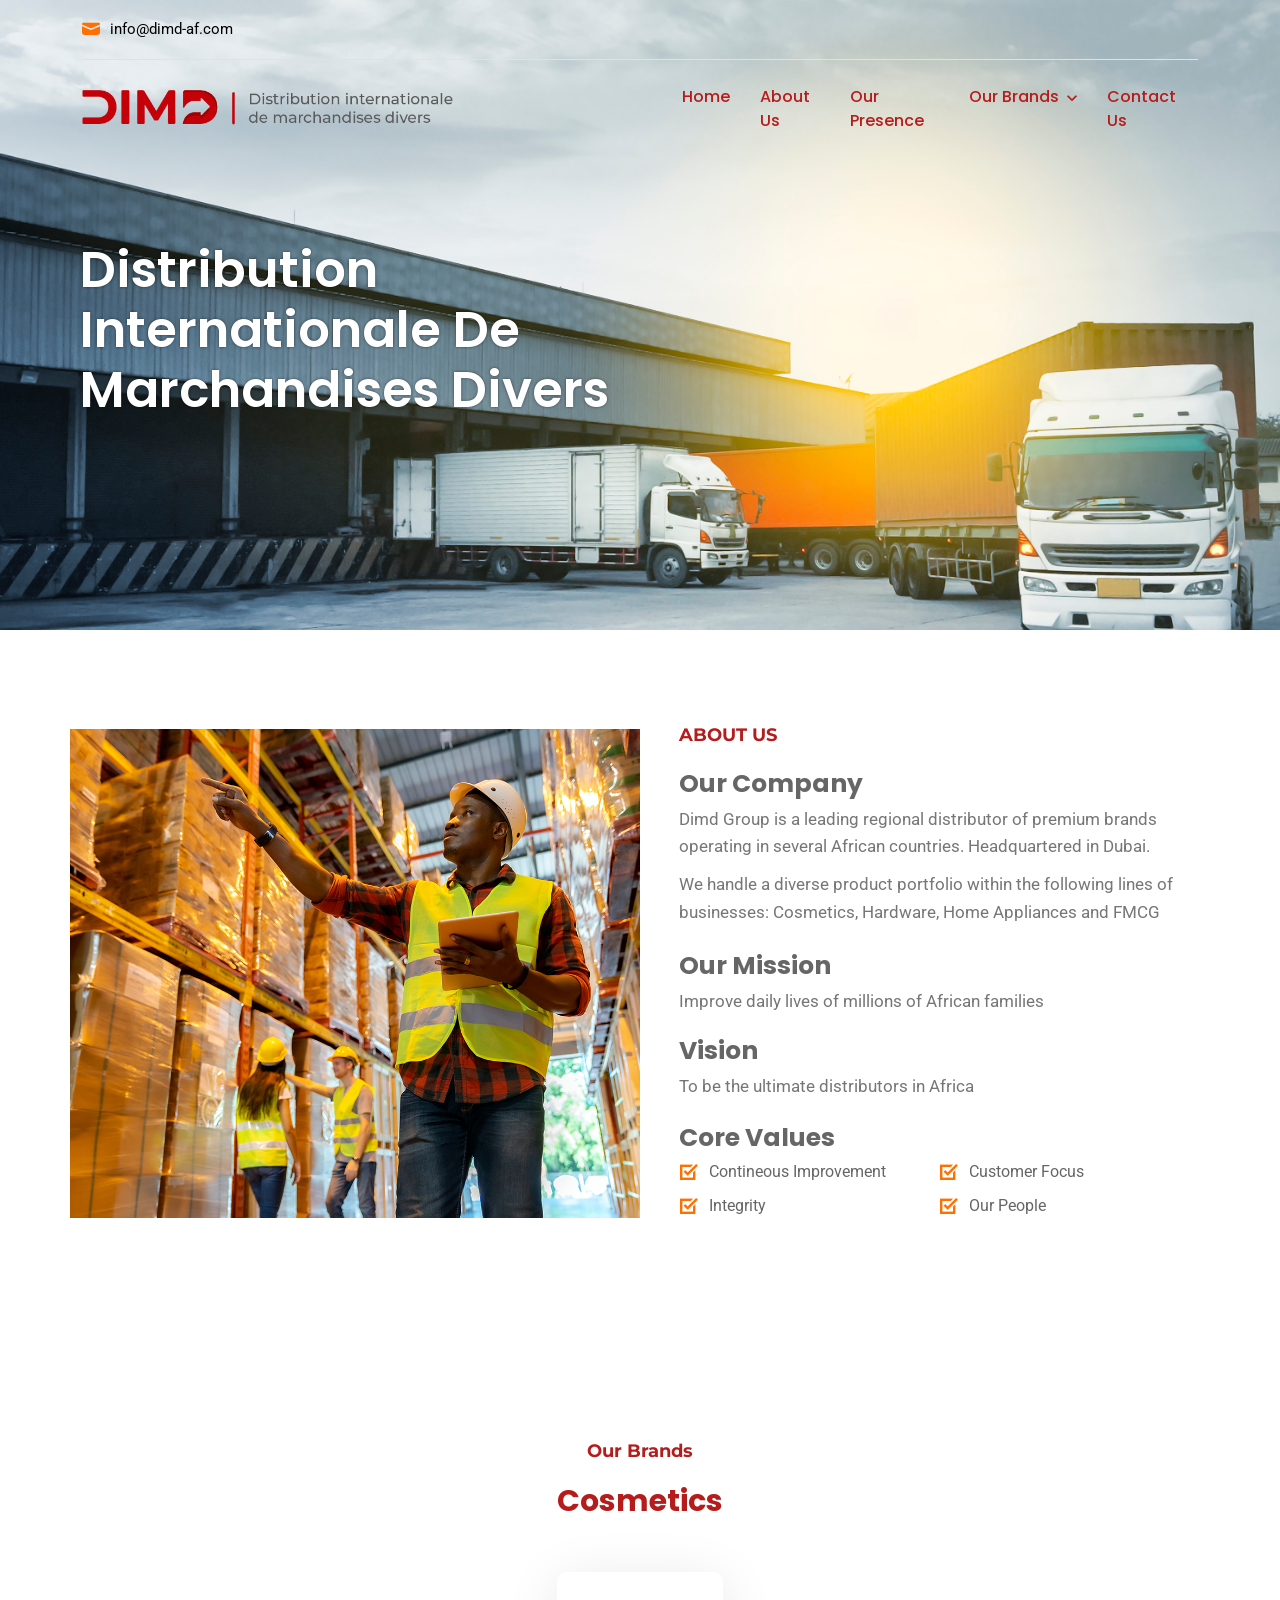
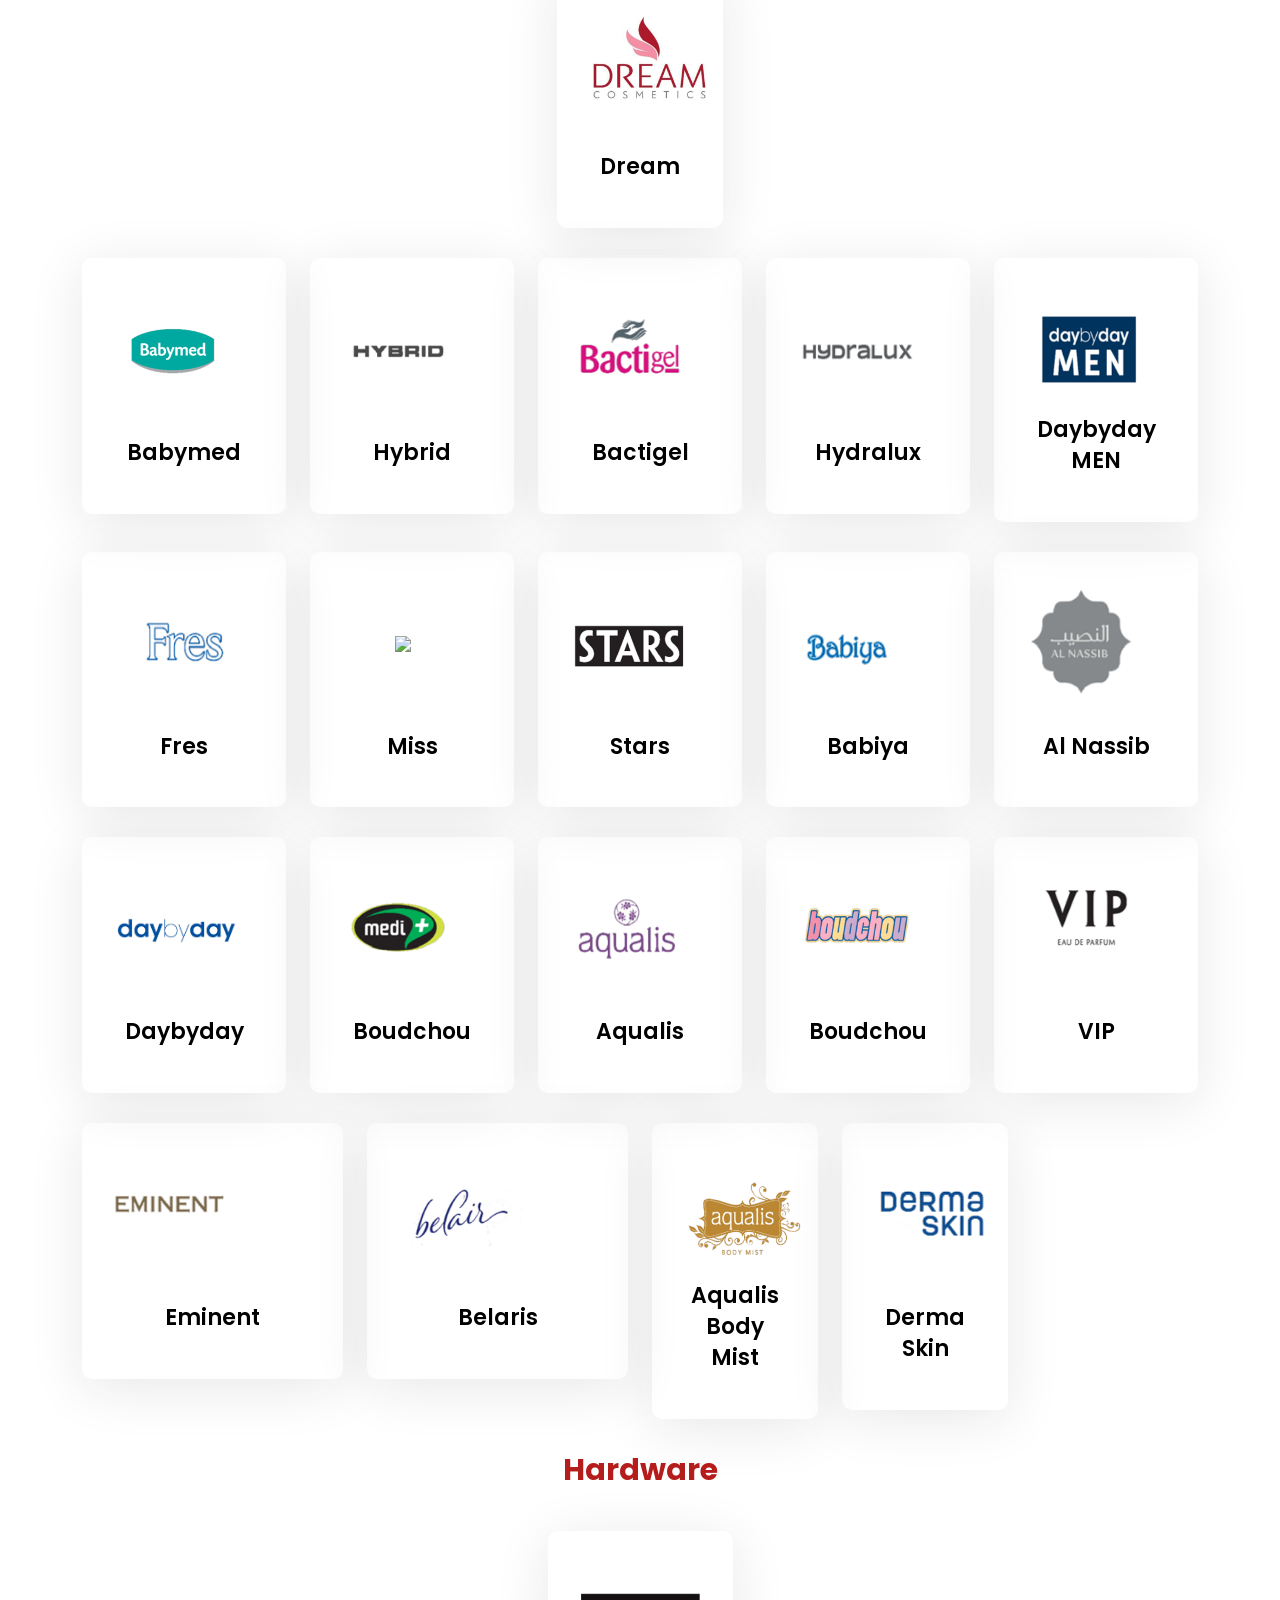
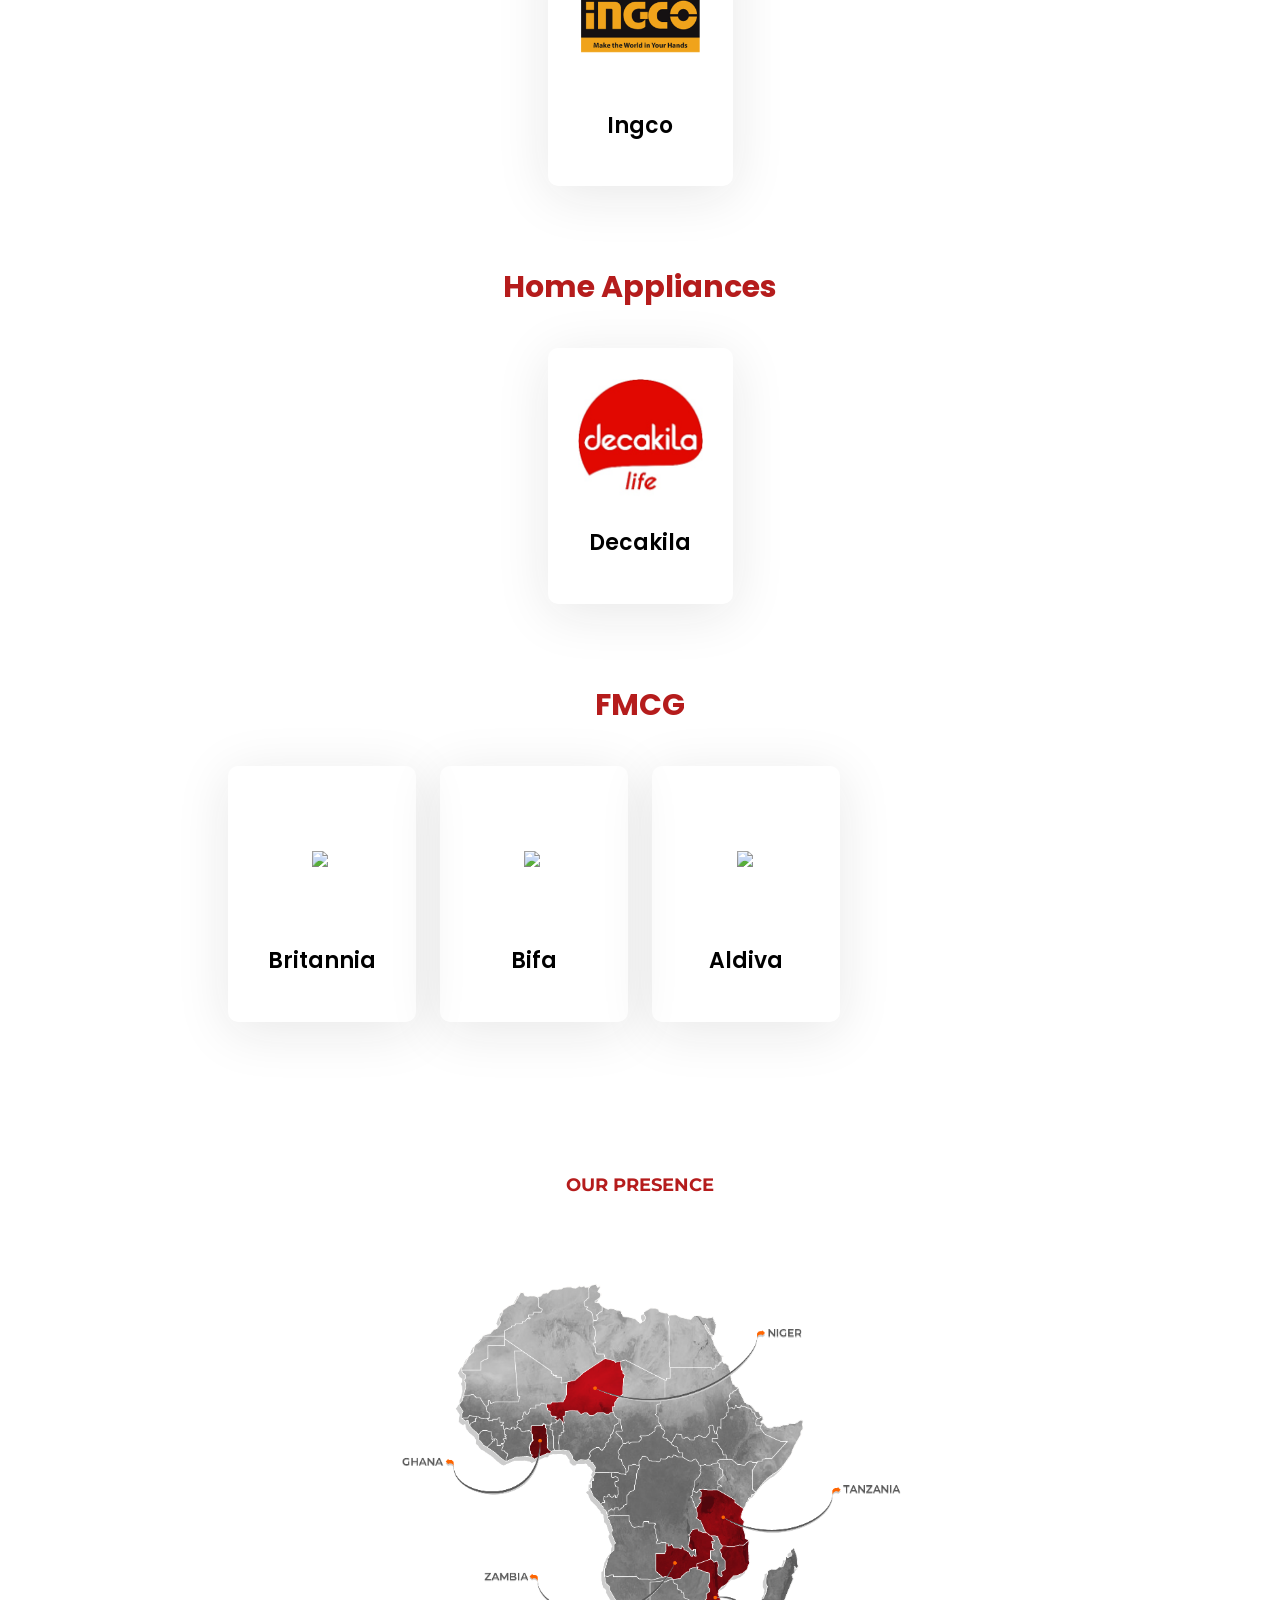
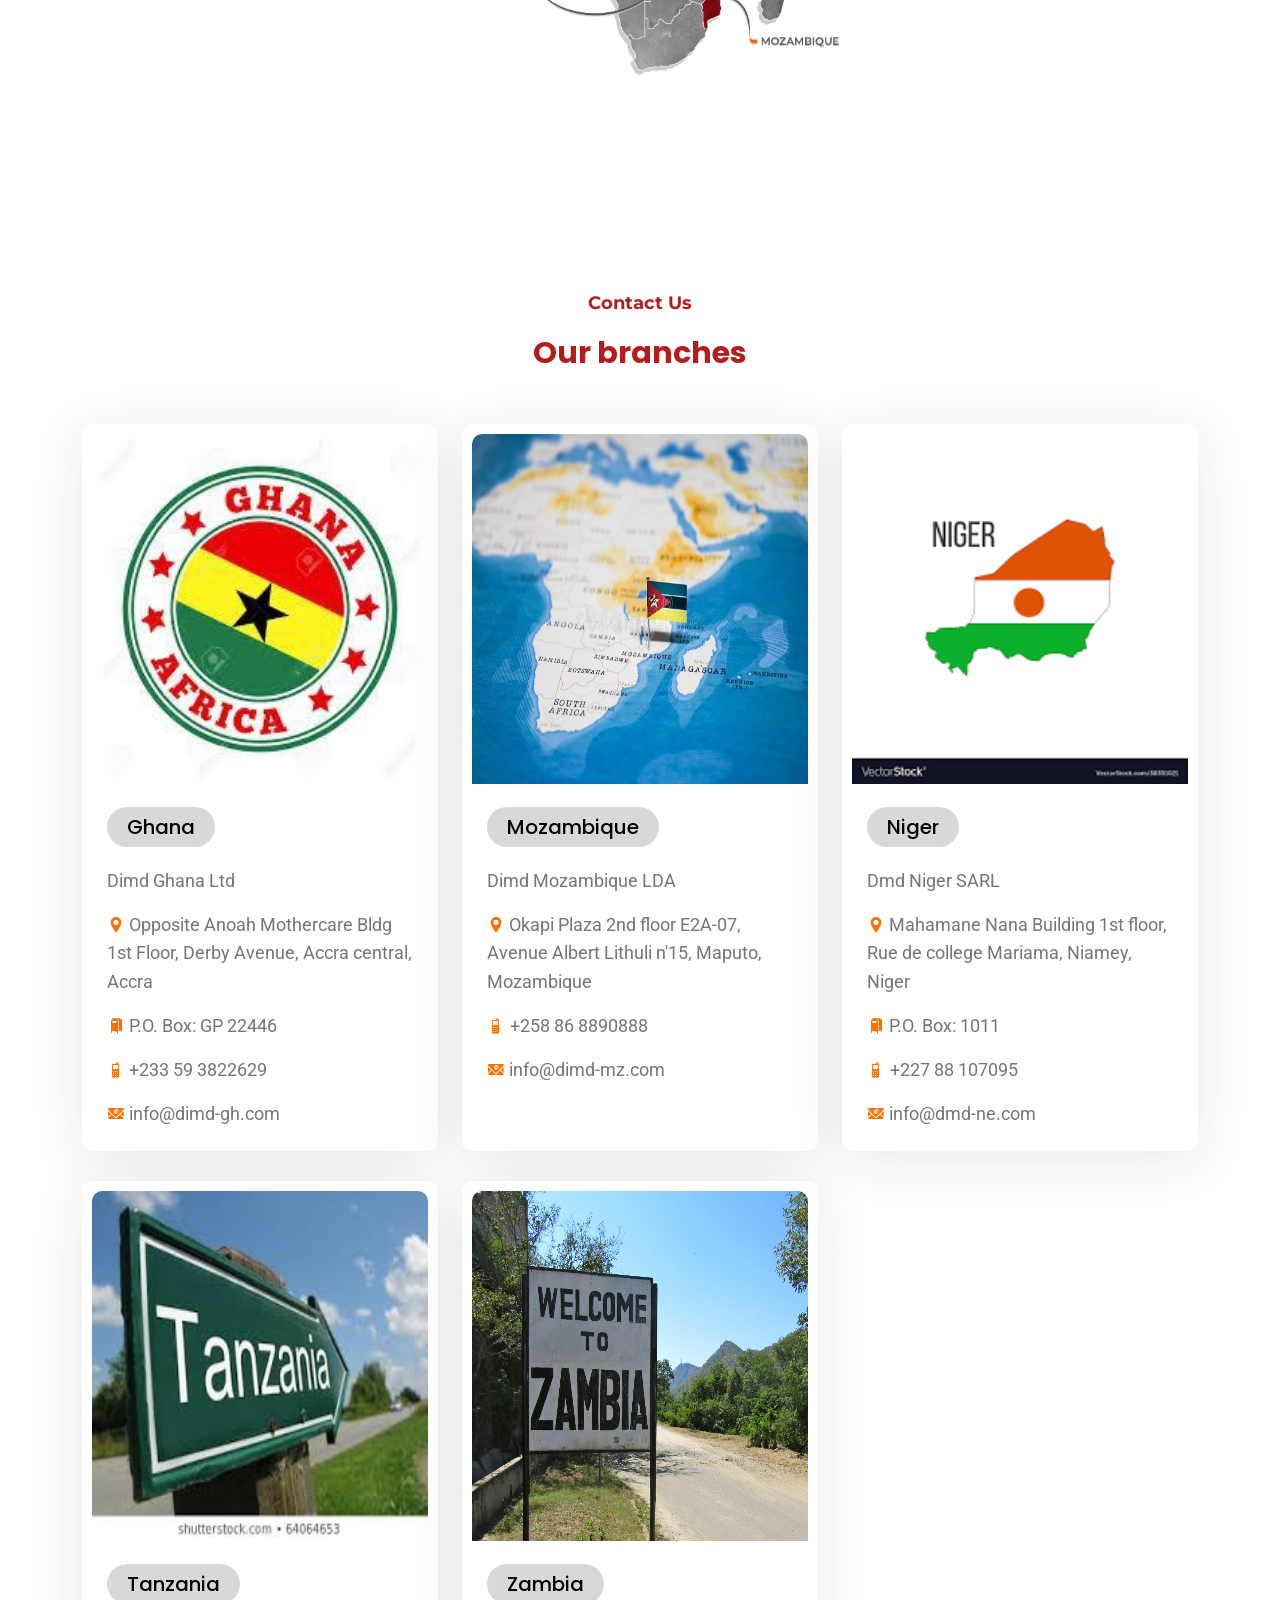
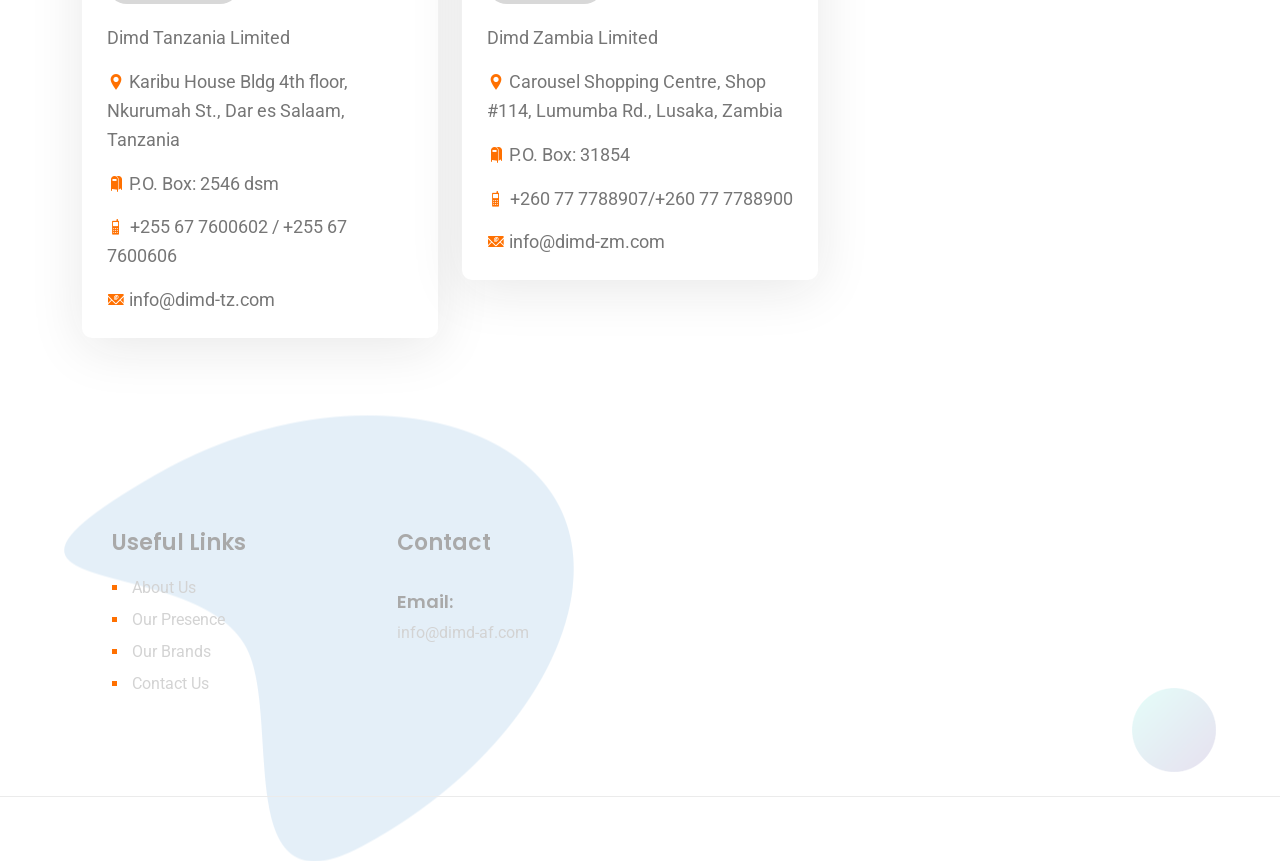
==== commit 6d059bf5: "fixes" ====
--- a/index.html
+++ b/index.html
@@ -109,8 +109,6 @@
                                 <ul class="navbar-nav mx-auto">
                                     <li class="nav-item">
                                         <a href="#" class="nav-link">Home</a>
-                                        
-        
                                     </li>
                                     <li class="nav-item">
                                         <a href="#about_us_section" class="nav-link">About Us</a>
@@ -206,10 +204,10 @@
                         <div class="about-section-item about-item-details">
                             <div class="section-title section-title-left text-start">
                                 <small>ABOUT US</small>
-                                <h2 style="margin-top: 10px;" class="about-us-sub-titles">Our Company</h2>
+                                <h2 style="margin-top: 2px;" class="about-us-sub-titles">Our Company</h2>
                                 <div class="about-content">
                                     <p>Dimd Group is a leading regional distributor of premium brands operating in several African countries. Headquartered in Dubai.</p>
-                                    <p style="margin-top:-14px">We handle a diverse product portfolio within the following lines of businesses: Cosmetics, Hardware, Home Appliances and FMSG</p>
+                                    <p style="margin-top:-14px">We handle a diverse product portfolio within the following lines of businesses: Cosmetics, Hardware, Home Appliances and FMCG</p>
                                 </div>
                             </div>
                             <br/>
@@ -608,17 +606,19 @@
         </section>
         <!-- Service-section -->
         <!-- Trial-section -->
-        <section class="trial-section pt-min-100 pb-100 bg-main page-bg page-bg-1" id="our_presence_section">
-            <div class="container">
-                <div class="section-title section-title-lg">
-                    <small>OUR PRESENCE</small>
-                </div>
-                <div class="section-title section-title-lg section-title-white mb-0">
-                    <img src="assets/images/backgrounds/home-map-img.png" alt="shape">
-                </div>
-            </div>
-        </section>
-
+        
+        <div>
+            <div class="section-title section-title-lg" style="margin-bottom: 9px !important;">
+                <small   >OUR PRESENCE</small>
+            </div>
+            <section class="trial-section" id="our_presence_section">
+                <div class="container">
+                    <div class="section-title section-title-lg section-title-white mb-0">
+                        <img src="assets/images/backgrounds/map-presence.png" alt="shape">
+                    </div>
+                </div>
+            </section>
+        </div>
         <section class="news-section pt-100 pb-70 bg-off-white" id="contact_us_section">
             <div class="container">
                 <div class="section-title section-title-lg">
@@ -626,7 +626,7 @@
                     <h2>Our branches</h2>
                 </div>
                 <div class="row">
-                    <div class="col-md-12 col-lg-12 pb-30">
+                    <div class="col-md-4 col-lg-4 pb-30">
                         <div class="blog-card">
                             <div class="blog-card-image">
                                 <!-- <a href="single-blog.html"> -->
@@ -651,8 +651,8 @@
                         </div>
                     </div>
     
-                    <div class="col-md-12 col-lg-12 pb-30">
-                        <div class="blog-card">
+                    <div class="col-md-4 col-lg-4 pb-30">
+                        <div class="blog-card" style="padding-bottom: 66px !important;">
                             <div class="blog-card-image">
                                 <!-- <a href="single-blog.html"> -->
                                     <img style="width: 100%;height:350px;" src="assets/images/contact-us-icons/mozam.jpeg" alt="blog">
@@ -674,7 +674,7 @@
                             </div>
                         </div>
                     </div>
-                    <div class="col-md-12 col-lg-12 pb-30">
+                    <div class="col-md-4 col-lg-4 pb-30">
                         <div class="blog-card">
                             <div class="blog-card-image">
                                 <!-- <a href="single-blog.html"> -->
@@ -698,7 +698,7 @@
                             </div>
                         </div>
                     </div>
-                    <div class="col-md-12 col-lg-12 pb-30">
+                    <div class="col-md-4 col-lg-4 pb-30">
                         <div class="blog-card">
                             <div class="blog-card-image">
                                 <!-- <a href="single-blog.html"> -->
@@ -722,7 +722,7 @@
                             </div>
                         </div>
                     </div>
-                    <div class="col-md-12 col-lg-12 pb-30">
+                    <div class="col-md-4 col-lg-4 pb-30">
                         <div class="blog-card">
                             <div class="blog-card-image">
                                 <!-- <a href="single-blog.html"> -->
@@ -766,7 +766,7 @@
             <div class="footer-upper pt-100 pb-80 position-relative">
                 <div class="container">
                     <div class="row">
-                        <div class="col-sm-12 col-md-6 col-lg-3">
+                        <!-- <div class="col-sm-12 col-md-6 col-lg-3">
                             <div class="footer-content-item">
                                 <div class="footer-logo">
                                     <a href="index.html"><img src="assets/images/dimdlogo.png" alt="logo"></a>
@@ -783,13 +783,13 @@
                                     </ul>
                                 </div>
                             </div>
-                        </div>
+                        </div> -->
                         <div class="col-sm-6 col-md-6 col-lg-3">
                             <div class="footer-content-list footer-content-item desk-pad-left-70">
                                 <div class="footer-content-title">
-                                    <h3>Useful Links</h3>
-                                </div>
-                                <ul class="footer-details footer-list">
+                                    <h3 class="override-footer-titles">Useful Links</h3>
+                                </div>
+                                <ul class="footer-details footer-list override-footer-subtitles">
                                     <li><a href="#about_us_section">About Us</a></li>
                                     <li><a href="#our_presence_section">Our Presence</a></li>
                                     <li class="nav-item"><a href="#our_brands_section">Our Brands</a></li>
@@ -800,7 +800,7 @@
                         <div class="col-sm-6 col-md-6 col-lg-3">
                             <div class="footer-content-list footer-content-item desk-pad-left-70">
                                 <div class="footer-content-title">
-                                    <h3>Contact</h3>
+                                    <h3 class="override-footer-titles">Contact</h3>
                                 </div>
                                 <div class="footer-details footer-address">
                                     <div class="footer-address-item">
@@ -811,8 +811,8 @@
                                     </div>
                                     <div class="footer-address-item">
                                         <div class="footer-address-text">
-                                            <h4>Email:</h4>
-                                            <p><a href="mailto:info@dimd-af.com">info@dimd-af.com</a></p>
+                                            <h4 class="override-footer-titles">Email:</h4>
+                                            <p class="override-footer-subtitles"><a href="mailto:info@dimd-af.com">info@dimd-af.com</a></p>
                                         </div>
                                     </div>
                                     <!-- <div class="footer-address-item">
--- a/assets/css/style.css
+++ b/assets/css/style.css
@@ -507,7 +507,7 @@
 .section-title small {
   font-family: 'Montserrat', sans-serif;
   display: inline-block;
-  font-size: 25px;
+  font-size: 18px;
   margin-bottom: 15px;
   font-weight: 700;
   color: #B51C1C;
@@ -3275,11 +3275,26 @@
   background-color: #ff7000;
 }
 .about-us-left-container{
-  height: 505px !important;
+  height: 489px !important;
   background-image: url(../images/backgrounds/about-us-img.png);
   background-position: center;
   background-size: cover;
   background-repeat: no-repeat;
+}
+#our_presence_section{
+  background-image: url(../images/backgrounds/map-background.png);
+  background-position: center;
+  background-size: cover;
+  background-repeat: no-repeat;
+  background-attachment: fixed;
+  min-height: 575px !important;
+  /* height: 570px; */
+}
+.override-footer-titles{
+  color: darkgray !important;
+}
+.override-footer-subtitles li a, p a{
+  color: lightgrey !important;
 }
 .service-card-image-2:before {
   content: "";
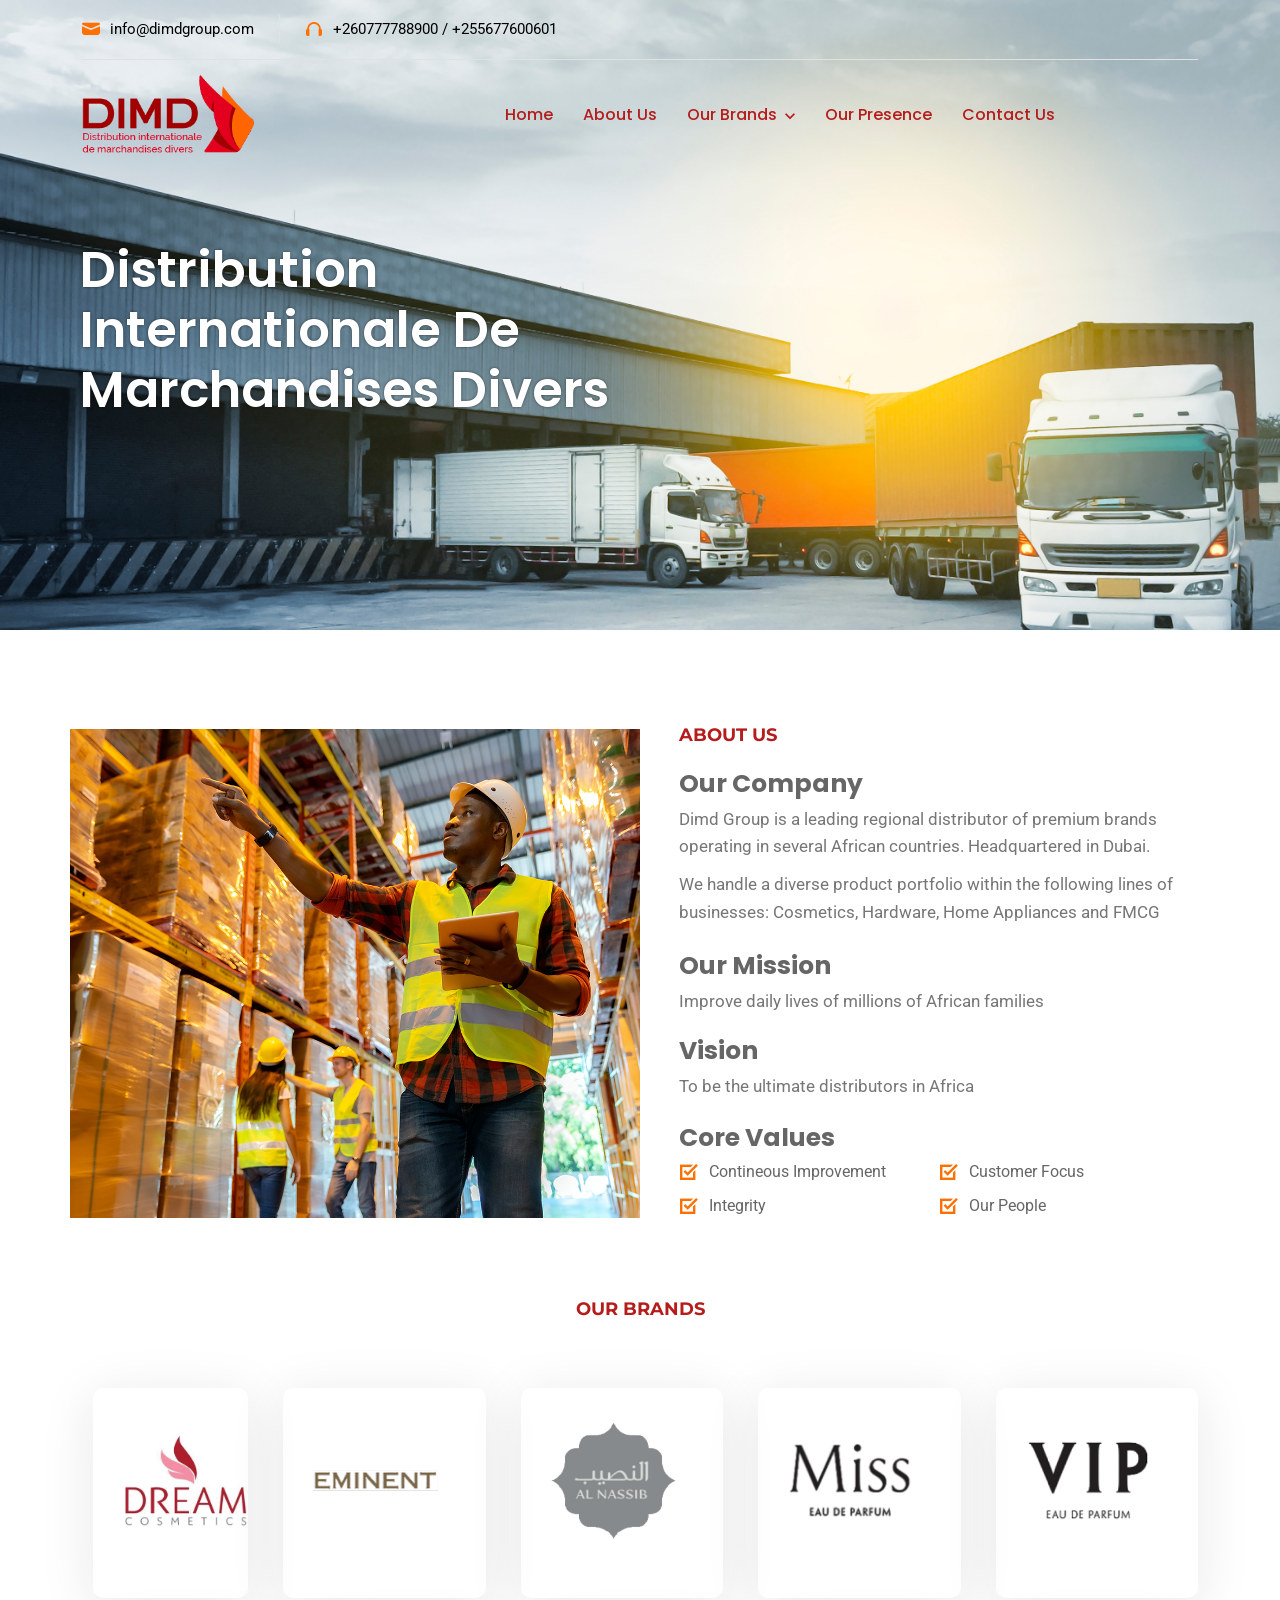
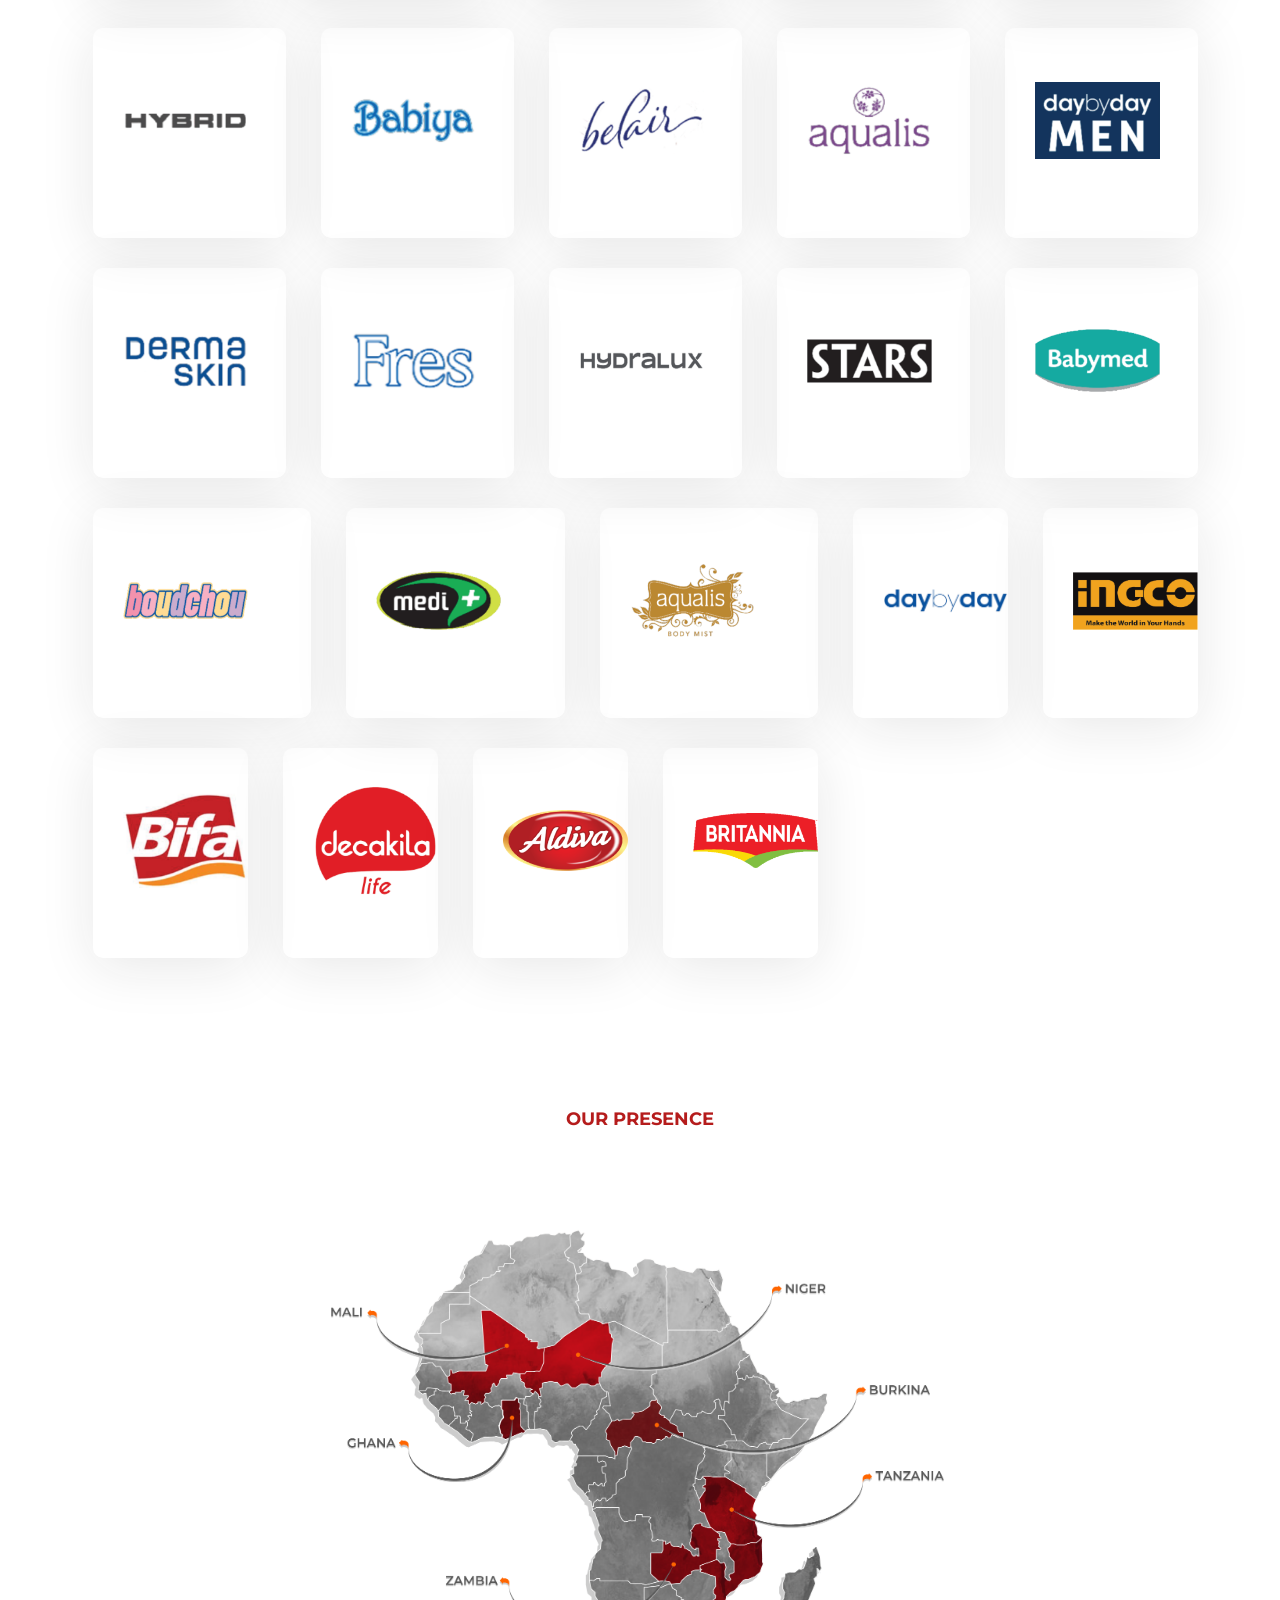
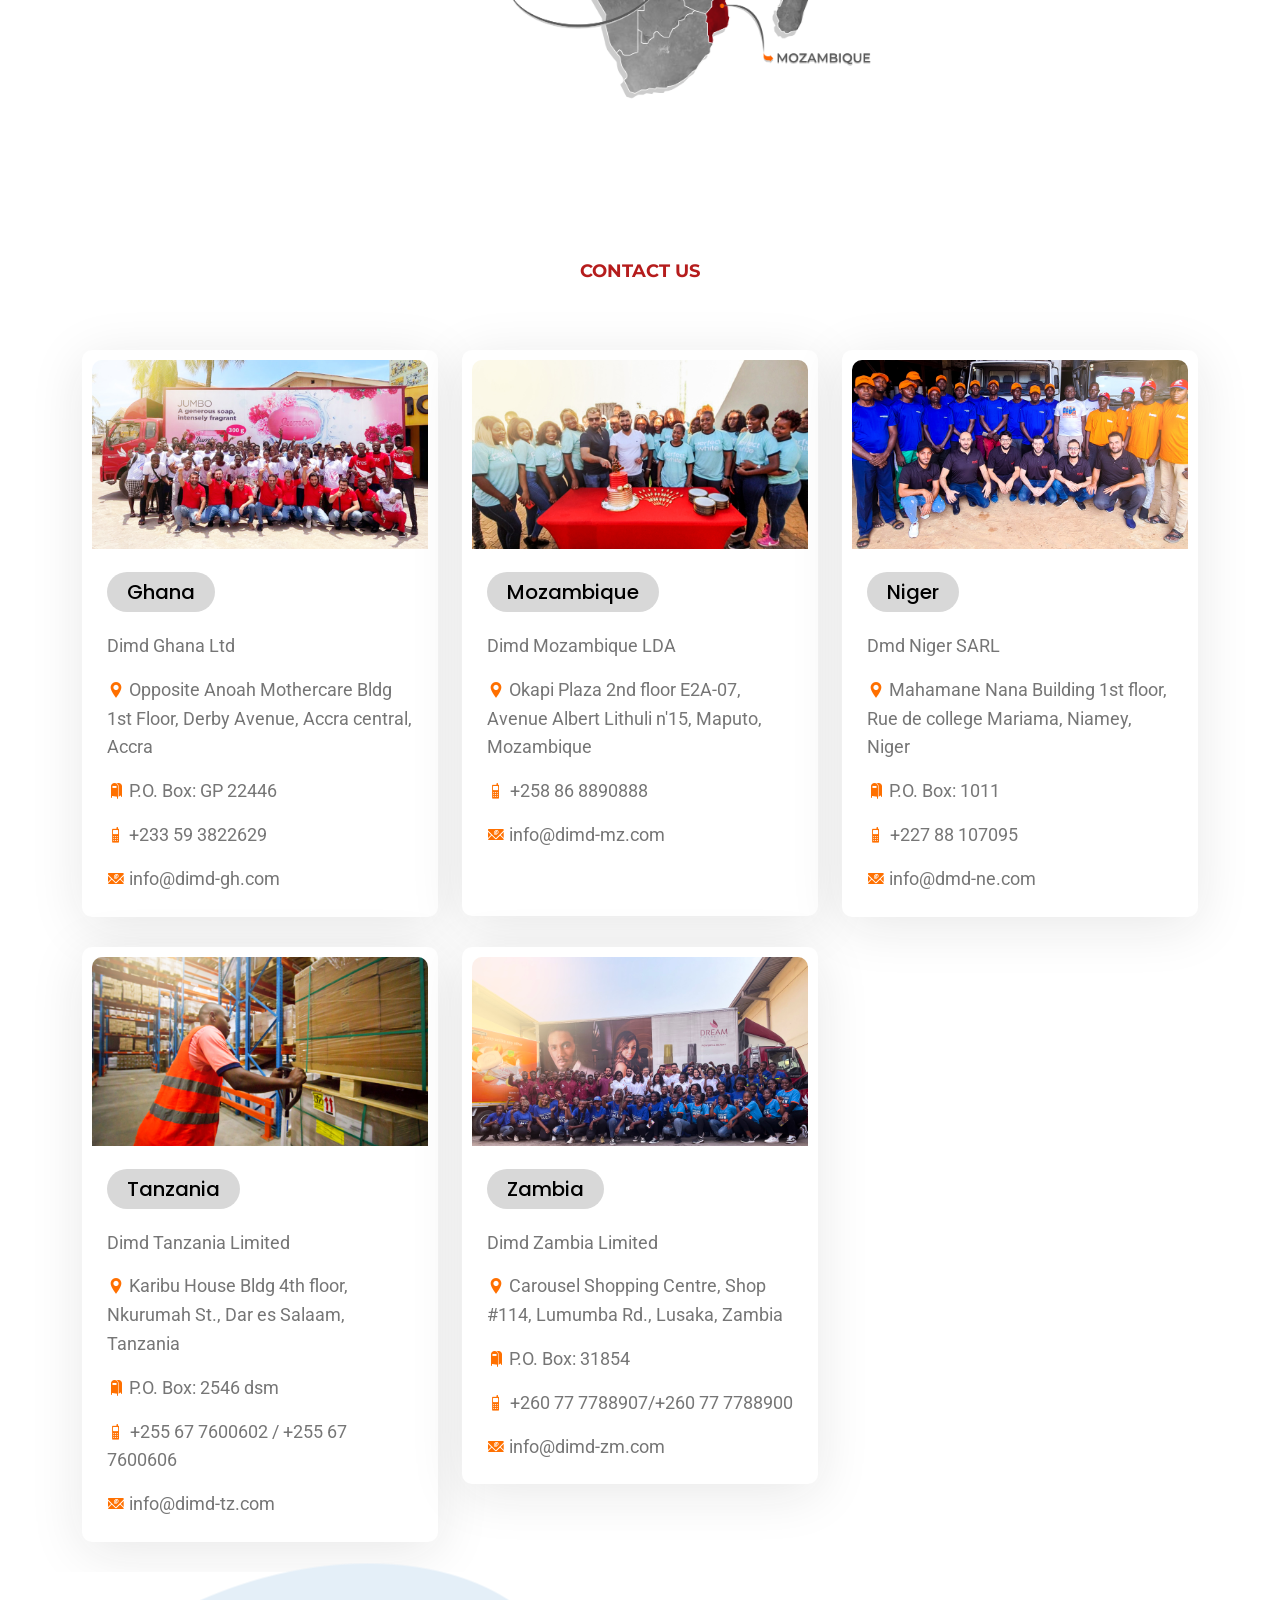
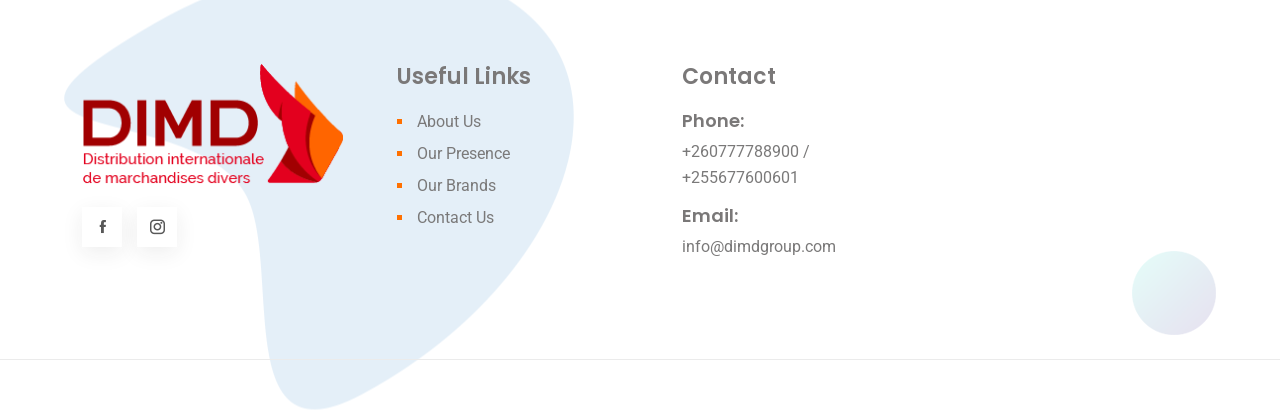
==== commit 279f0f42: "final web fixes" ====
--- a/index.html
+++ b/index.html
@@ -61,12 +61,12 @@
                             <div class="topbar-item topbar-left">
                                 <ul class="topbar-list">
                                     <li>
-                                        <!-- <i class="icofont-headphone"></i> -->
-                                        <!-- <a href="tel:00321-654-98">+00 321 654 98</a> -->
+                                        <i class="icofont-ui-message"></i>
+                                        <a href="mailto:info@dimdgroup.com">info@dimdgroup.com</a>
                                     </li>
-                                    <li style="margin-left:-51px">
-                                        <i class="icofont-ui-message"></i>
-                                        <a href="mailto:info@dimd-af.com">info@dimd-af.com</a>
+                                    <li>
+                                        <i class="icofont-headphone"></i>
+                                        <a href="tel:00321-654-98">+260777788900 / +255677600601</a>
                                     </li>
                                 </ul>
                             </div>
@@ -112,9 +112,6 @@
                                     </li>
                                     <li class="nav-item">
                                         <a href="#about_us_section" class="nav-link">About Us</a>
-                                    </li>
-                                    <li class="nav-item">
-                                        <a href="#our_presence_section" class="nav-link">Our Presence</a>
                                     </li>
                                     <li class="nav-item">
                                         <a href="#our_brands_section" class="nav-link dropdown-toggle">Our Brands</a>
@@ -134,6 +131,9 @@
                                         </ul>
                                     </li>
                                     <li class="nav-item">
+                                        <a href="#our_presence_section" class="nav-link">Our Presence</a>
+                                    </li>
+                                    <li class="nav-item">
                                         <a href="#contact_us_section" class="nav-link">Contact Us</a>
                                     </li>
                                 </ul>
@@ -242,45 +242,41 @@
         </section>
         <!-- About-section -->
         <!-- Service-section -->
-        <section class="service-section pt-100 pb-70" id="our_brands_section">
+        <section class="service-section" id="our_brands_section" style="margin-top: -50px;">
             <div class="container">
                 <div class="section-title section-title-lg" id="cosmetics_section">
-                    <small>Our Brands</small>
+                    <small>OUR BRANDS</small>
                     <br/>
-                    <h2>Cosmetics</h2>
+                    <!-- <h2>Cosmetics</h2> -->
                 </div>
                 
+                <!-- <div class="row">
+    
+                    <div class="col pb-30">
+                    </div>
+                    <div class="col pb-30">
+                    </div>
+                </div> -->
                 <div class="row">
-                    <div class="col pb-30">
-                    </div>
-                    <div class="col pb-30">
-                    </div>
                     <div class="col col-md-2 pb-30">
                         <div class="service-card">
                             <div class="service-card-thumb">
-                                <img src="assets/images/brands/cosmetics/dream.png" />
+                                <img src="assets/images/brands/1.png" />
                                 <!-- <i class="flaticon-automation"></i> -->
                             </div>
                             <div class="service-card-body">
-                                <h3>Dream</h3>
+                                <!-- <h3>Dream</h3> -->
                                 <!-- <a href="service-robotic-animation.html" class="redirect-link">Discover More <i class="icofont-rounded-right"></i></a> -->
                             </div>
                         </div>
                     </div>
                     <div class="col pb-30">
-                    </div>
-                    <div class="col pb-30">
-                    </div>
-                </div>
-                <div class="row">
-            
-                    <div class="col pb-30">
-                        <div class="service-card">
-                            <div class="service-card-thumb">
-                                <img src="assets/images/brands/cosmetics/babymed.png">
-                            </div>
-                            <div class="service-card-body">
-                                <h3>Babymed</h3>
+                        <div class="service-card">
+                            <div class="service-card-thumb">
+                                <img src="assets/images/brands/2.png">
+                            </div>
+                            <div class="service-card-body">
+                                <!-- <h3>Babymed</h3> -->
                                 <!-- <a href="service-predictive-analytics.html" class="redirect-link">Discover More <i class="icofont-rounded-right"></i></a> -->
                             </div>
                         </div>
@@ -288,10 +284,10 @@
                     <div class="col pb-30">
                         <div class="service-card">
                             <div class="service-card-thumb">
-                                <img src="assets/images/brands/cosmetics/hybrid.png" />
-                            </div>
-                            <div class="service-card-body">
-                                <h3>Hybrid</h3>
+                                <img src="assets/images/brands/3.png" />
+                            </div>
+                            <div class="service-card-body">
+                                <!-- <h3>Hybrid</h3> -->
                                 <!-- <a href="service-deep-learning.html" class="redirect-link">Discover More <i class="icofont-rounded-right"></i></a> -->
                             </div>
                         </div>
@@ -299,10 +295,10 @@
                     <div class="col pb-30">
                         <div class="service-card">
                             <div class="service-card-thumb">
-                                <img src="assets/images/brands/cosmetics/bactigel.png">
-                            </div>
-                            <div class="service-card-body">
-                                <h3>Bactigel</h3>
+                                <img src="assets/images/brands/4.png">
+                            </div>
+                            <div class="service-card-body">
+                                <!-- <h3>Bactigel</h3> -->
                                 <!-- <a href="service-data-mining.html" class="redirect-link">Discover More <i class="icofont-rounded-right"></i></a> -->
                             </div>
                         </div>
@@ -310,10 +306,10 @@
                     <div class="col pb-30">
                         <div class="service-card">
                             <div class="service-card-thumb">
-                                <img src="assets/images/brands/cosmetics/hydralux.png">
-                            </div>
-                            <div class="service-card-body">
-                                <h3>Hydralux</h3>
+                                <img src="assets/images/brands/5.png">
+                            </div>
+                            <div class="service-card-body">
+                                <!-- <h3>Hydralux</h3> -->
                                 <!-- <a href="service-statistical-modeling.html" class="redirect-link">Discover More <i class="icofont-rounded-right"></i></a> -->
                             </div>
                         </div>
@@ -321,65 +317,65 @@
                     <div class="col pb-30">
                         <div class="service-card">
                             <div class="service-card-thumb">
-                                <img src="assets/images/brands/cosmetics/daybydayMen.png">
-                            </div>
-                            <div class="service-card-body">
-                                <h3 style="margin-top: -23px;">Daybyday MEN</h3>
-                                <!-- <a href="service-security-&-surveillance.html" class="redirect-link">Discover More <i class="icofont-rounded-right"></i></a> -->
-                            </div>
-                        </div>
-                    </div>
-                    <div class="col pb-30">
-                        <div class="service-card">
-                            <div class="service-card-thumb">
-                                <img src="assets/images/brands/cosmetics/fres.png">
-                            </div>
-                            <div class="service-card-body">
-                                <h3>Fres</h3>
-                                <!-- <a href="service-security-&-surveillance.html" class="redirect-link">Discover More <i class="icofont-rounded-right"></i></a> -->
-                            </div>
-                        </div>
-                    </div>
-                    <div class="col pb-30">
-                        <div class="service-card">
-                            <div class="service-card-thumb">
-                                <img src="assets/images/brands/cosmetics/Miss.png">
-                            </div>
-                            <div class="service-card-body">
-                                <h3>Miss</h3>
-                                <!-- <a href="service-security-&-surveillance.html" class="redirect-link">Discover More <i class="icofont-rounded-right"></i></a> -->
-                            </div>
-                        </div>
-                    </div>
-                    <div class="col pb-30">
-                        <div class="service-card">
-                            <div class="service-card-thumb">
-                                <img src="assets/images/brands/cosmetics/stars.png">
-                            </div>
-                            <div class="service-card-body">
-                                <h3>Stars</h3>
-                                <!-- <a href="service-security-&-surveillance.html" class="redirect-link">Discover More <i class="icofont-rounded-right"></i></a> -->
-                            </div>
-                        </div>
-                    </div>
-                    <div class="col pb-30">
-                        <div class="service-card">
-                            <div class="service-card-thumb">
-                                <img src="assets/images/brands/cosmetics/babiya.png">
-                            </div>
-                            <div class="service-card-body">
-                                <h3>Babiya</h3>
-                                <!-- <a href="service-security-&-surveillance.html" class="redirect-link">Discover More <i class="icofont-rounded-right"></i></a> -->
-                            </div>
-                        </div>
-                    </div>
-                    <div class="col pb-30">
-                        <div class="service-card">
-                            <div class="service-card-thumb">
-                                <img src="assets/images/brands/cosmetics/alnassib.png"/>
-                            </div>
-                            <div class="service-card-body">
-                                <h3>Al Nassib</h3>
+                                <img src="assets/images/brands/6.png">
+                            </div>
+                            <div class="service-card-body">
+                                <!-- <h3 style="margin-top: -23px;">Daybyday MEN</h3> -->
+                                <!-- <a href="service-security-&-surveillance.html" class="redirect-link">Discover More <i class="icofont-rounded-right"></i></a> -->
+                            </div>
+                        </div>
+                    </div>
+                    <div class="col pb-30">
+                        <div class="service-card">
+                            <div class="service-card-thumb">
+                                <img src="assets/images/brands/7.png">
+                            </div>
+                            <div class="service-card-body">
+                                <!-- <h3>Fres</h3> -->
+                                <!-- <a href="service-security-&-surveillance.html" class="redirect-link">Discover More <i class="icofont-rounded-right"></i></a> -->
+                            </div>
+                        </div>
+                    </div>
+                    <div class="col pb-30">
+                        <div class="service-card">
+                            <div class="service-card-thumb">
+                                <img src="assets/images/brands/8.png">
+                            </div>
+                            <div class="service-card-body">
+                                <!-- <h3>Miss</h3> -->
+                                <!-- <a href="service-security-&-surveillance.html" class="redirect-link">Discover More <i class="icofont-rounded-right"></i></a> -->
+                            </div>
+                        </div>
+                    </div>
+                    <div class="col pb-30">
+                        <div class="service-card">
+                            <div class="service-card-thumb">
+                                <img src="assets/images/brands/9.png">
+                            </div>
+                            <div class="service-card-body">
+                                <!-- <h3>Stars</h3> -->
+                                <!-- <a href="service-security-&-surveillance.html" class="redirect-link">Discover More <i class="icofont-rounded-right"></i></a> -->
+                            </div>
+                        </div>
+                    </div>
+                    <div class="col pb-30">
+                        <div class="service-card">
+                            <div class="service-card-thumb">
+                                <img src="assets/images/brands/10.png">
+                            </div>
+                            <div class="service-card-body">
+                                <!-- <h3>Babiya</h3> -->
+                                <!-- <a href="service-security-&-surveillance.html" class="redirect-link">Discover More <i class="icofont-rounded-right"></i></a> -->
+                            </div>
+                        </div>
+                    </div>
+                    <div class="col pb-30">
+                        <div class="service-card">
+                            <div class="service-card-thumb">
+                                <img src="assets/images/brands/11.png"/>
+                            </div>
+                            <div class="service-card-body">
+                                <!-- <h3>Al Nassib</h3> -->
                                 <!-- <a href="service-security-&-surveillance.html" class="redirect-link">Discover More <i class="icofont-rounded-right"></i></a> -->
                             </div>
                         </div>
@@ -388,32 +384,32 @@
                     <div class="col pb-30">
                         <div class="service-card">
                             <div class="service-card-thumb">
-                                <img src="assets/images/brands/cosmetics/daybyday.png"/>
-                            </div>
-                            <div class="service-card-body">
-                                <h3>Daybyday</h3>
-                                <!-- <a href="service-security-&-surveillance.html" class="redirect-link">Discover More <i class="icofont-rounded-right"></i></a> -->
-                            </div>
-                        </div>
-                    </div>
-                    <div class="col pb-30">
-                        <div class="service-card">
-                            <div class="service-card-thumb">
-                                <img src="assets/images/brands/cosmetics/mediplus.png"/>
-                            </div>
-                            <div class="service-card-body">
-                                <h3>Boudchou</h3>
-                                <!-- <a href="service-security-&-surveillance.html" class="redirect-link">Discover More <i class="icofont-rounded-right"></i></a> -->
-                            </div>
-                        </div>
-                    </div>
-                    <div class="col pb-30">
-                        <div class="service-card">
-                            <div class="service-card-thumb">
-                                <img src="assets/images/brands/cosmetics/aqualis.png"/>
-                            </div>
-                            <div class="service-card-body">
-                                <h3>Aqualis</h3>
+                                <img src="assets/images/brands/12.png"/>
+                            </div>
+                            <div class="service-card-body">
+                                <!-- <h3>Daybyday</h3> -->
+                                <!-- <a href="service-security-&-surveillance.html" class="redirect-link">Discover More <i class="icofont-rounded-right"></i></a> -->
+                            </div>
+                        </div>
+                    </div>
+                    <div class="col pb-30">
+                        <div class="service-card">
+                            <div class="service-card-thumb">
+                                <img src="assets/images/brands/13.png"/>
+                            </div>
+                            <div class="service-card-body">
+                                <!-- <h3>Boudchou</h3> -->
+                                <!-- <a href="service-security-&-surveillance.html" class="redirect-link">Discover More <i class="icofont-rounded-right"></i></a> -->
+                            </div>
+                        </div>
+                    </div>
+                    <div class="col pb-30">
+                        <div class="service-card">
+                            <div class="service-card-thumb">
+                                <img src="assets/images/brands/14.png"/>
+                            </div>
+                            <div class="service-card-body">
+                                <!-- <h3>Aqualis</h3> -->
                                 <!-- <a href="service-security-&-surveillance.html" class="redirect-link">Discover More <i class="icofont-rounded-right"></i></a> -->
                             </div>
                         </div>
@@ -421,44 +417,44 @@
                     <div class="col pb-30">
                         <div class="service-card">  
                             <div class="service-card-thumb">
-                                <img src="assets/images/brands/cosmetics/boudchou.png"/>
-                            </div>
-                            <div class="service-card-body">
-                                <h3>Boudchou</h3>
-                                <!-- <a href="service-security-&-surveillance.html" class="redirect-link">Discover More <i class="icofont-rounded-right"></i></a> -->
-                            </div>
-                        </div>
-                    </div>
-                    <div class="col pb-30">
-                        <div class="service-card">
-                            <div class="service-card-thumb">
-                                <img src="assets/images/brands/cosmetics/vip.png"/>
-                            </div>
-                            <div class="service-card-body">
-                                <h3>VIP</h3>
-                                <!-- <a href="service-security-&-surveillance.html" class="redirect-link">Discover More <i class="icofont-rounded-right"></i></a> -->
-                            </div>
-                        </div>
-                    </div>
-                    <div class="col pb-30">
-                        <div class="service-card">
-                            <div class="service-card-thumb">
-                                <img src="assets/images/brands/cosmetics/eminent.png"/>
-                            </div>
-                            <div class="service-card-body">
-                                <h3>Eminent</h3>
-                                <!-- <a href="service-security-&-surveillance.html" class="redirect-link">Discover More <i class="icofont-rounded-right"></i></a> -->
-                            </div>
-                        </div>
-                    </div>
-
-                    <div class="col pb-30">
-                        <div class="service-card">
-                            <div class="service-card-thumb">
-                                <img src="assets/images/brands/cosmetics/belair.png"/>
-                            </div>
-                            <div class="service-card-body">
-                                <h3>Belaris</h3>
+                                <img src="assets/images/brands/15.png"/>
+                            </div>
+                            <div class="service-card-body">
+                                <!-- <h3>Boudchou</h3> -->
+                                <!-- <a href="service-security-&-surveillance.html" class="redirect-link">Discover More <i class="icofont-rounded-right"></i></a> -->
+                            </div>
+                        </div>
+                    </div>
+                    <div class="col pb-30">
+                        <div class="service-card">
+                            <div class="service-card-thumb">
+                                <img src="assets/images/brands/16.png"/>
+                            </div>
+                            <div class="service-card-body">
+                                <!-- <h3>VIP</h3> -->
+                                <!-- <a href="service-security-&-surveillance.html" class="redirect-link">Discover More <i class="icofont-rounded-right"></i></a> -->
+                            </div>
+                        </div>
+                    </div>
+                    <div class="col pb-30">
+                        <div class="service-card">
+                            <div class="service-card-thumb">
+                                <img src="assets/images/brands/17.png"/>
+                            </div>
+                            <div class="service-card-body">
+                                <!-- <h3>Eminent</h3> -->
+                                <!-- <a href="service-security-&-surveillance.html" class="redirect-link">Discover More <i class="icofont-rounded-right"></i></a> -->
+                            </div>
+                        </div>
+                    </div>
+
+                    <div class="col pb-30">
+                        <div class="service-card">
+                            <div class="service-card-thumb">
+                                <img src="assets/images/brands/18.png"/>
+                            </div>
+                            <div class="service-card-body">
+                                <!-- <h3>Belaris</h3> -->
                                 <!-- <a href="service-security-&-surveillance.html" class="redirect-link">Discover More <i class="icofont-rounded-right"></i></a> -->
                             </div>
                         </div>
@@ -466,10 +462,10 @@
                     <div class="col col-md-2 pb-30">
                         <div class="service-card">
                             <div class="service-card-thumb">
-                                <img src="assets/images/brands/cosmetics/aqualis-gold.png"/>
-                            </div>
-                            <div class="service-card-body">
-                                <h3 style="margin-top:-22px">Aqualis Body Mist</h3>
+                                <img src="assets/images/brands/19.png"/>
+                            </div>
+                            <div class="service-card-body">
+                                
                                 <!-- <a href="service-security-&-surveillance.html" class="redirect-link">Discover More <i class="icofont-rounded-right"></i></a> -->
                             </div>
                         </div>
@@ -477,33 +473,67 @@
                     <div class="col col-md-2 pb-30">
                         <div class="service-card">
                             <div class="service-card-thumb">
-                                <img src="assets/images/brands/cosmetics/dermaskin.png"/>
-                            </div>
-                            <div class="service-card-body">
-                                <h3>Derma Skin</h3>
-                                <!-- <a href="service-security-&-surveillance.html" class="redirect-link">Discover More <i class="icofont-rounded-right"></i></a> -->
+                                <img src="assets/images/brands/21.png"/>
+                            </div>
+                            <div class="service-card-body">
+                                
+                              
+                            </div>
+                        </div>
+                    </div>
+                    
+                
+                    <div class="col col-md-2 pb-30">
+                        <div class="service-card">
+                            <div class="service-card-thumb">
+                                <img src="assets/images/brands/22.png"/>
+                            </div>
+                            <div class="service-card-body">
+                                
+                              
                             </div>
                         </div>
                     </div>
                     
                     <div class="col col-md-2 pb-30">
-                        <!-- <div class="service-card">
-                            <div class="service-card-thumb">
-                                <img src="assets/images/brands/cosmetics/dermaskin.png"/>
-                            </div>
-                            <div class="service-card-body">
-                                <h3>Derma Skin</h3>
-                            </div>
-                        </div> -->
-                    </div>
+                        <div class="service-card">
+                            <div class="service-card-thumb">
+                                <img src="assets/images/brands/23.png"/>
+                            </div>
+                            <div class="service-card-body">
+                                
+                              
+                            </div>
+                        </div>
+                    </div>                    
+                    <div class="col col-md-2 pb-30">
+                        <div class="service-card">
+                            <div class="service-card-thumb">
+                                <img src="assets/images/brands/24.png"/>
+                            </div>
+                            <div class="service-card-body">
+                                
+                              
+                            </div>
+                        </div>
+                    </div>                 
+                    <div class="col col-md-2 pb-30">
+                        <div class="service-card">
+                            <div class="service-card-thumb">
+                                <img src="assets/images/brands/25.png"/>
+                            </div>
+                            <div class="service-card-body">
+                                
+                              
+                            </div>
+                        </div>
+                    </div>
+
                     
-               
-
-                    
-                </div>
-
-
-                <div class="section-title section-title-lg" id="hardware_section">
+                </div>
+
+
+                <!-- <div class="section-title section-title-lg" id="hardware_section">
                     <h2>Hardware</h2>
                     <br/>
                     <div class="row">
@@ -519,7 +549,7 @@
                                 </div>
                                 <div class="service-card-body">
                                     <h3>Ingco</h3>
-                                    <!-- <a href="service-security-&-surveillance.html" class="redirect-link">Discover More <i class="icofont-rounded-right"></i></a> -->
+                                   
                                 </div>
                             </div>
                         </div>
@@ -547,7 +577,7 @@
                                 </div>
                                 <div class="service-card-body">
                                     <h3>Decakila</h3>
-                                    <!-- <a href="service-security-&-surveillance.html" class="redirect-link">Discover More <i class="icofont-rounded-right"></i></a> -->
+                                   
                                 </div>
                             </div>
                         </div>
@@ -570,7 +600,7 @@
                                 </div>
                                 <div class="service-card-body">
                                     <h3>Britannia</h3>
-                                    <!-- <a href="service-security-&-surveillance.html" class="redirect-link">Discover More <i class="icofont-rounded-right"></i></a> -->
+                              
                                 </div>
                             </div>
                         </div>
@@ -582,7 +612,7 @@
                                 </div>
                                 <div class="service-card-body">
                                     <h3>Bifa</h3>
-                                    <!-- <a href="service-security-&-surveillance.html" class="redirect-link">Discover More <i class="icofont-rounded-right"></i></a> -->
+                                  
                                 </div>
                             </div>
                         </div>
@@ -594,44 +624,43 @@
                                 </div>
                                 <div class="service-card-body">
                                     <h3>Aldiva</h3>
-                                    <!-- <a href="service-security-&-surveillance.html" class="redirect-link">Discover More <i class="icofont-rounded-right"></i></a> -->
-                                </div>
-                            </div>
-                        </div>
-                        <div class="col pb-30">
-                        </div>
-                    </div>
-                </div>
+                                    
+                                </div>
+                            </div>
+                        </div>
+                        <div class="col pb-30">
+                        </div>
+                    </div>
+                </div> -->
             </div>
         </section>
         <!-- Service-section -->
         <!-- Trial-section -->
         
-        <div>
+        <div id="our_presence_section">
             <div class="section-title section-title-lg" style="margin-bottom: 9px !important;">
-                <small   >OUR PRESENCE</small>
-            </div>
-            <section class="trial-section" id="our_presence_section">
+                <small class="override-our-presence-map-mobile" style="margin-top: 59px;">OUR PRESENCE</small>
+            </div>
+            <section class="trial-section">
                 <div class="container">
                     <div class="section-title section-title-lg section-title-white mb-0">
-                        <img src="assets/images/backgrounds/map-presence.png" alt="shape">
+                        <img class="override-map-image-mobile" src="assets/images/backgrounds/map-presence.png" alt="shape" style="width: 989px; max-width: 1000px; margin-left: -90px;">
                     </div>
                 </div>
             </section>
         </div>
-        <section class="news-section pt-100 pb-70 bg-off-white" id="contact_us_section">
+        <section class="news-section bg-off-white" id="contact_us_section" style="margin-top: 72px;">
             <div class="container">
                 <div class="section-title section-title-lg">
-                    <small>Contact Us</small>
-                    <h2>Our branches</h2>
+                    <small>CONTACT US</small>
                 </div>
                 <div class="row">
                     <div class="col-md-4 col-lg-4 pb-30">
                         <div class="blog-card">
                             <div class="blog-card-image">
-                                <!-- <a href="single-blog.html"> -->
-                                    <img style="width: 100%;height:350px;" src="assets/images/contact-us-icons/ghana.jpeg" alt="blog">
-                                <!-- </a> -->
+                                
+                                    <img style="width: 100%;height:auto;" src="assets/images/contact-us/ghana.jpeg" alt="blog">
+                                
                             </div>
                             <div class="blog-card-text">
                                 <h3 class="blog-category">Ghana</h3>
@@ -640,13 +669,7 @@
                                 <p><i style="color:#FF7000" class="icofont-mail-box"></i> P.O. Box: GP 22446</p>
                                 <p><i style="color:#FF7000" class="icofont-mobile-phone"></i> +233 59 3822629</p>
                                 <p><i style="color:#FF7000" class="icofont-email"></i> info@dimd-gh.com</p>
-                                <!-- <div class="blog-card-entry">
-                             
-                                    <div class="blog-entry-text">
-                                        <h4>contact details</h4>
-                                        <h4>contact details</h4>
-                                    </div>
-                                </div> -->
+
                             </div>
                         </div>
                     </div>
@@ -654,9 +677,9 @@
                     <div class="col-md-4 col-lg-4 pb-30">
                         <div class="blog-card" style="padding-bottom: 66px !important;">
                             <div class="blog-card-image">
-                                <!-- <a href="single-blog.html"> -->
-                                    <img style="width: 100%;height:350px;" src="assets/images/contact-us-icons/mozam.jpeg" alt="blog">
-                                <!-- </a> -->
+                                
+                                    <img style="width: 100%;height:auto;" src="assets/images/contact-us/mozambique.jpg" alt="blog">
+                                
                             </div>
                             <div class="blog-card-text">
                                 <h3 class="blog-category">Mozambique</h3>
@@ -664,22 +687,16 @@
                                 <p><i style="color:#FF7000" class="icofont-location-pin"></i> Okapi Plaza 2nd floor E2A-07, Avenue Albert Lithuli n'15, Maputo, Mozambique </p>
                                 <p><i style="color:#FF7000" class="icofont-mobile-phone"> </i> +258 86 8890888</p>
                                 <p><i style="color:#FF7000" class="icofont-email"></i> info@dimd-mz.com</p>
-                                <!-- <div class="blog-card-entry">
-                             
-                                    <div class="blog-entry-text">
-                                        <h4>contact details</h4>
-                                        <h4>contact details</h4>
-                                    </div>
-                                </div> -->
+
                             </div>
                         </div>
                     </div>
                     <div class="col-md-4 col-lg-4 pb-30">
                         <div class="blog-card">
                             <div class="blog-card-image">
-                                <!-- <a href="single-blog.html"> -->
-                                    <img style="width: 100%;height:350px;" src="assets/images/contact-us-icons/neiger.jpg" alt="blog">
-                                <!-- </a> -->
+                                
+                                    <img style="width: 100%;height:auto;" src="assets/images/contact-us/niger.jpg" alt="blog">
+                                
                             </div>
                             <div class="blog-card-text">
                                 <h3 class="blog-category">Niger</h3>
@@ -688,22 +705,16 @@
                                 <p><i style="color:#FF7000" class="icofont-mail-box"></i> P.O. Box: 1011</p>
                                 <p><i style="color:#FF7000" class="icofont-mobile-phone"> </i> +227 88 107095</p>
                                 <p><i style="color:#FF7000" class="icofont-email"></i> info@dmd-ne.com</p>
-                                <!-- <div class="blog-card-entry">
-                             
-                                    <div class="blog-entry-text">
-                                        <h4>contact details</h4>
-                                        <h4>contact details</h4>
-                                    </div>
-                                </div> -->
+    
                             </div>
                         </div>
                     </div>
                     <div class="col-md-4 col-lg-4 pb-30">
                         <div class="blog-card">
                             <div class="blog-card-image">
-                                <!-- <a href="single-blog.html"> -->
-                                    <img style="width: 100%;height:350px;" src="assets/images/contact-us-icons/tanzania.jpg" alt="blog">
-                                <!-- </a> -->
+                                
+                                    <img style="width: 100%;height:auto;" src="assets/images/contact-us/tanzania.png" alt="blog">
+                                
                             </div>
                             <div class="blog-card-text">
                                 <h3 class="blog-category">Tanzania</h3>
@@ -712,22 +723,16 @@
                                 <p><i style="color:#FF7000" class="icofont-mail-box"></i> P.O. Box: 2546 dsm</p>
                                 <p><i style="color:#FF7000" class="icofont-mobile-phone"> </i> <span style="color: #767676;">+255 67 7600602 / +255 67 7600606</span></p>
                                 <p><i style="color:#FF7000" class="icofont-email"></i> info@dimd-tz.com</p>
-                                <!-- <div class="blog-card-entry">
-                             
-                                    <div class="blog-entry-text">
-                                        <h4>contact details</h4>
-                                        <h4>contact details</h4>
-                                    </div>
-                                </div> -->
+              
                             </div>
                         </div>
                     </div>
                     <div class="col-md-4 col-lg-4 pb-30">
                         <div class="blog-card">
                             <div class="blog-card-image">
-                                <!-- <a href="single-blog.html"> -->
-                                    <img style="width: 100%;height:350px;" src="assets/images/contact-us-icons/zambia.jpg" alt="blog">
-                                <!-- </a> -->
+                                
+                                    <img style="width: 100%;height:auto;" src="assets/images/contact-us/zambia.jpeg" alt="blog">
+                                
                             </div>
                             <div class="blog-card-text">
                                 <h3 class="blog-category">Zambia</h3>
@@ -736,13 +741,7 @@
                                 <p><i style="color:#FF7000" class="icofont-mail-box"></i> P.O. Box: 31854</p>
                                 <p><i style="color:#FF7000" class="icofont-mobile-phone"> </i> +260 77 7788907/+260 77 7788900</p>
                                 <p><i style="color:#FF7000" class="icofont-email"></i> info@dimd-zm.com</p>
-                                <!-- <div class="blog-card-entry">
-                             
-                                    <div class="blog-entry-text">
-                                        <h4>contact details</h4>
-                                        <h4>contact details</h4>
-                                    </div>
-                                </div> -->
+
                             </div>
                         </div>
                     </div>
@@ -766,24 +765,24 @@
             <div class="footer-upper pt-100 pb-80 position-relative">
                 <div class="container">
                     <div class="row">
-                        <!-- <div class="col-sm-12 col-md-6 col-lg-3">
+                        <div class="col-sm-12 col-md-6 col-lg-3">
                             <div class="footer-content-item">
                                 <div class="footer-logo">
                                     <a href="index.html"><img src="assets/images/dimdlogo.png" alt="logo"></a>
                                 </div>
                                 <div class="footer-details">
-                                    <p>Distribution Internationale De Marchandises divers</p>
+                                    <!-- <p>Distribution Internationale De Marchandises divers</p> -->
                                     <ul class="social-list social-list-btn">
                                         <li>
-                                            <a target="_blank"><i class="icofont-facebook"></i></a>
+                                            <a target="_blank" href="https://www.facebook.com/dimd.group"><i class="icofont-facebook"></i></a>
                                         </li>
                                         <li>
-                                            <a target="_blank"><i class="icofont-instagram"></i></a>
+                                            <a  target="_blank" href="https://www.instagram.com/dimd.group"><i class="icofont-instagram"></i></a>
                                         </li>
                                     </ul>
                                 </div>
                             </div>
-                        </div> -->
+                        </div>
                         <div class="col-sm-6 col-md-6 col-lg-3">
                             <div class="footer-content-list footer-content-item desk-pad-left-70">
                                 <div class="footer-content-title">
@@ -804,15 +803,15 @@
                                 </div>
                                 <div class="footer-details footer-address">
                                     <div class="footer-address-item">
-                                        <!-- <div class="footer-address-text"> -->
-                                            <!-- <h4>Phone:</h4> -->
-                                            <!-- <p><a href="tel:001-987-654-432">(+1) 987 654 432</a></p> -->
-                                        <!-- </div> -->
+                                        <div class="footer-address-text">
+                                            <h4 class="override-footer-titles">Phone:</h4>
+                                            <p><a href="tel:00321-654-98">+260777788900 / +255677600601</a></p>
+                                        </div>
                                     </div>
                                     <div class="footer-address-item">
                                         <div class="footer-address-text">
                                             <h4 class="override-footer-titles">Email:</h4>
-                                            <p class="override-footer-subtitles"><a href="mailto:info@dimd-af.com">info@dimd-af.com</a></p>
+                                            <p class="override-footer-subtitles"><a href="mailto:info@dimdgroup.com">info@dimdgroup.com</a></p>
                                         </div>
                                     </div>
                                     <!-- <div class="footer-address-item">
@@ -841,6 +840,7 @@
         <div class="scroll-top" id="scrolltop">
             <div class="scroll-top-inner">
                 <i class="icofont-long-arrow-up"></i>
+
             </div>
         </div>
         <!-- Scroll-top -->
@@ -866,7 +866,7 @@
                             </div>
                             <div class="sidebar-info-list-item">
                                 <i class="icofont-ui-message"></i>
-                                <a href="mailto:info@dimd-af.com">info@dimd-af.com</a>
+                                <a href="mailto:info@dimdgroup.com">info@dimdgroup.com</a>
                             </div>
                         </div>
                     </div>
@@ -874,10 +874,10 @@
                         <h3>Follow Us</h3>
                         <ul class="social-list">
                             <li>
-                                <a target="_blank"><i class="icofont-facebook"></i></a>
+                                <a target="_blank" href="https://www.facebook.com/dimd.group"><i class="icofont-facebook"></i></a>
                             </li>
                             <li>
-                                <a target="_blank"><i class="icofont-instagram"></i></a>
+                                <a  target="_blank" href="https://www.instagram.com/dimd.group"><i class="icofont-instagram"></i></a>
                             </li>
                         </ul>
                     </div>
--- a/assets/css/style.css
+++ b/assets/css/style.css
@@ -1103,6 +1103,7 @@
 }
 
 .blob-1 {
+  background: white !important;
   left: 20%;
   -webkit-animation: osc-l 2.5s ease infinite;
   animation: osc-l 2.5s ease infinite;
@@ -1112,7 +1113,8 @@
   left: 80%;
   -webkit-animation: osc-r 2.5s ease infinite;
   animation: osc-r 2.5s ease infinite;
-  background: #ff7000;
+  background: #B51C1C;
+  /* background: #ff7000; */
 }
 
 @-webkit-keyframes osc-l {
@@ -2644,7 +2646,7 @@
   background-color: #fff;
   top: 0;
   -webkit-box-shadow: 0px 9px 54px 0px rgba(32, 32, 32, 0.1);
-  box-shadow: 0px 9px 54px 0px rgba(32, 32, 32, 0.1);
+  box-shadow: -1px 20px 6px 2px rgb(0 0 0 / 10%);
 }
 
 .navbar-area.is-sticky .main-nav nav .navbar-nav .nav-item a {
@@ -3153,6 +3155,7 @@
   padding: 30px;
   position: relative;
   overflow: hidden;
+  margin-left: 11px;
 }
 
 .service-card:before {
@@ -3160,7 +3163,8 @@
   width: 50px;
   height: 50px;
   border-radius: 50%;
-  background-color: #ff7000;
+  /* background-color: #ff7000; */
+  background-color: rgb(216, 216, 216);
   position: absolute;
   left: 0;
   top: 0;
@@ -3288,13 +3292,13 @@
   background-repeat: no-repeat;
   background-attachment: fixed;
   min-height: 575px !important;
-  /* height: 570px; */
+  margin-top: 59px;
 }
 .override-footer-titles{
-  color: darkgray !important;
+  color: #7a7878 !important;
 }
 .override-footer-subtitles li a, p a{
-  color: lightgrey !important;
+  color: #7a7979 !important
 }
 .service-card-image-2:before {
   content: "";
@@ -5085,7 +5089,7 @@
 }
 
 .review-star-group span {
-  color: #767676;
+  /* color: #.override-footer-subtitles li a, p a676; */
   font-size: 15px;
   margin-top: 5px;
 }
--- a/assets/css/responsive.css
+++ b/assets/css/responsive.css
@@ -230,6 +230,22 @@
 }
 
 @media only screen and (max-width: 767px) {
+  .override-our-presence-map-mobile{
+    max-width: 100% !important;
+    margin-top: -39px !important;
+    margin-left: -72px !important;
+  }
+  .service-card {
+    margin-left: 0px;
+  }
+  .override-map-image-mobile{
+    max-width: 100% !important; 
+    margin-left: 0px !important;
+    /* width: 519px !important;
+    max-width: 1000px !important;
+    margin-left: -112px !important;
+    margin-top: 100px !important; */
+  }
   .hide-from-mobile{
     display: none;
   }
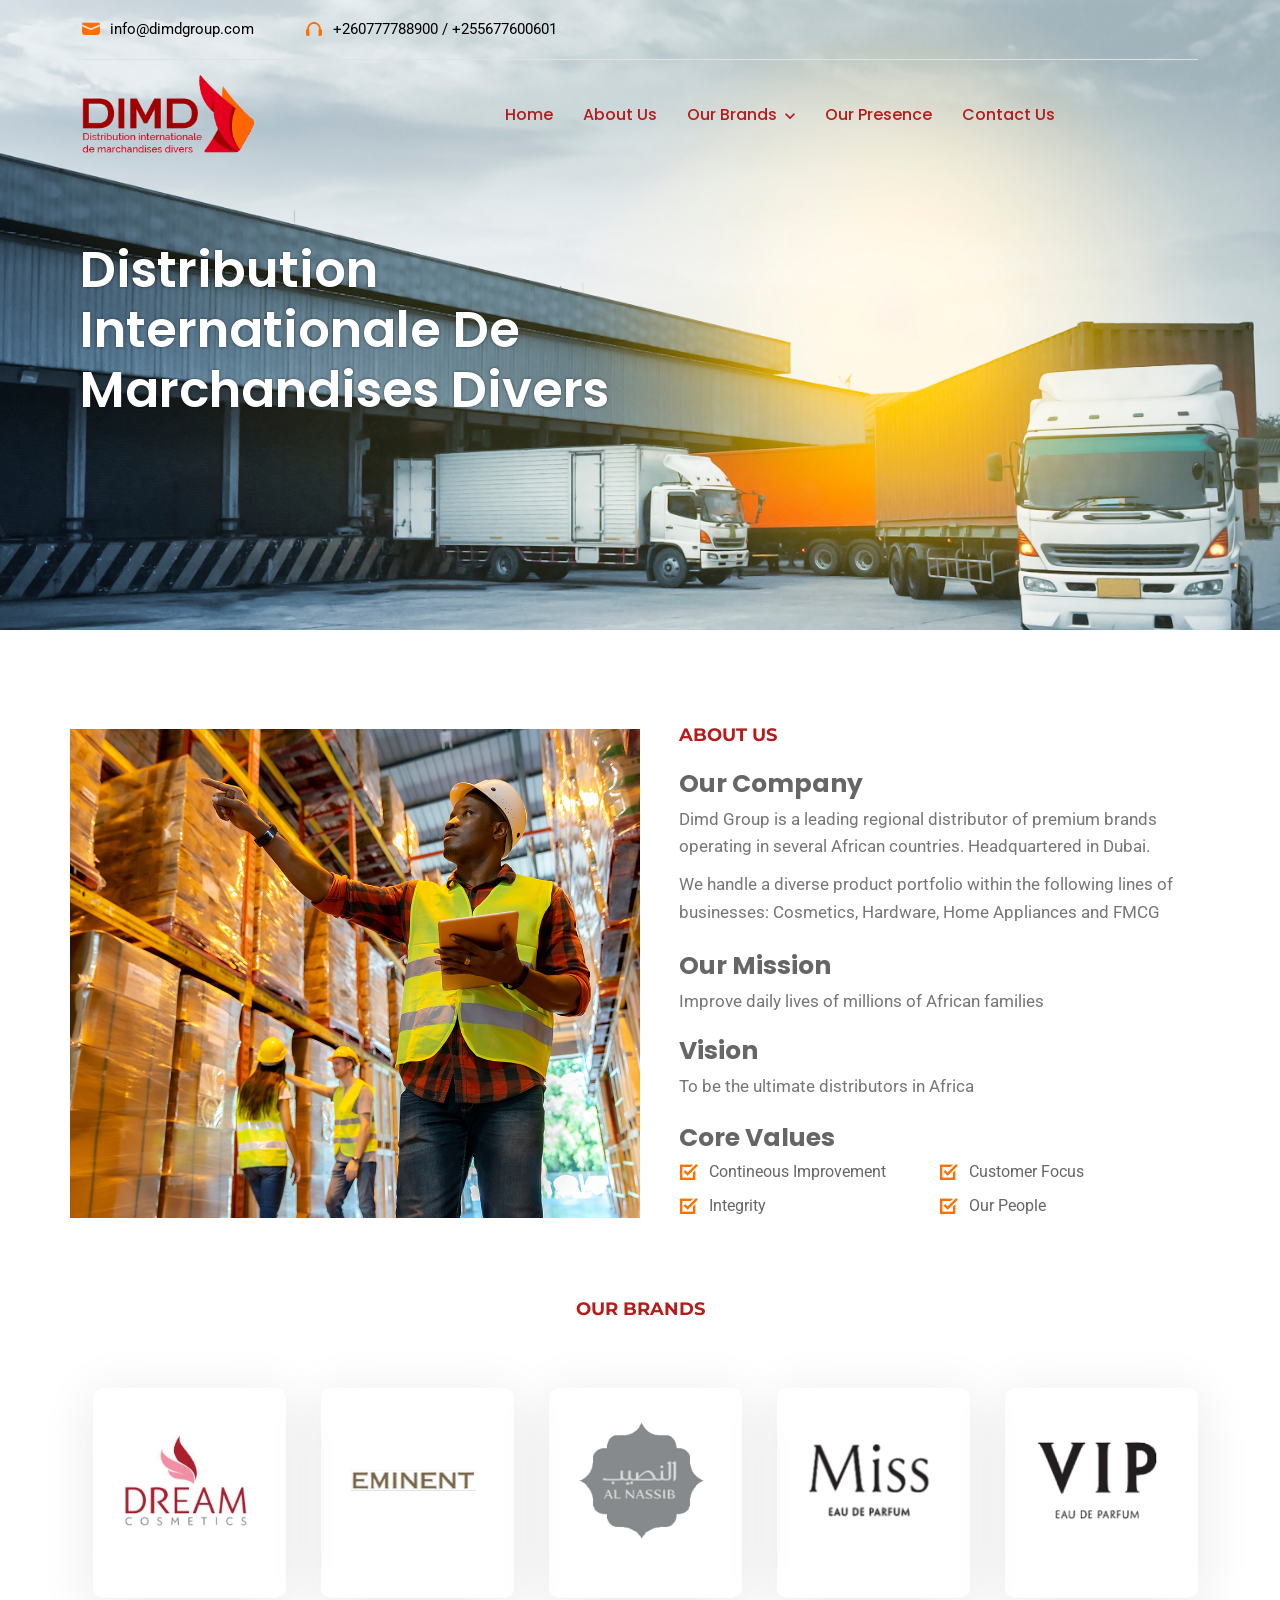
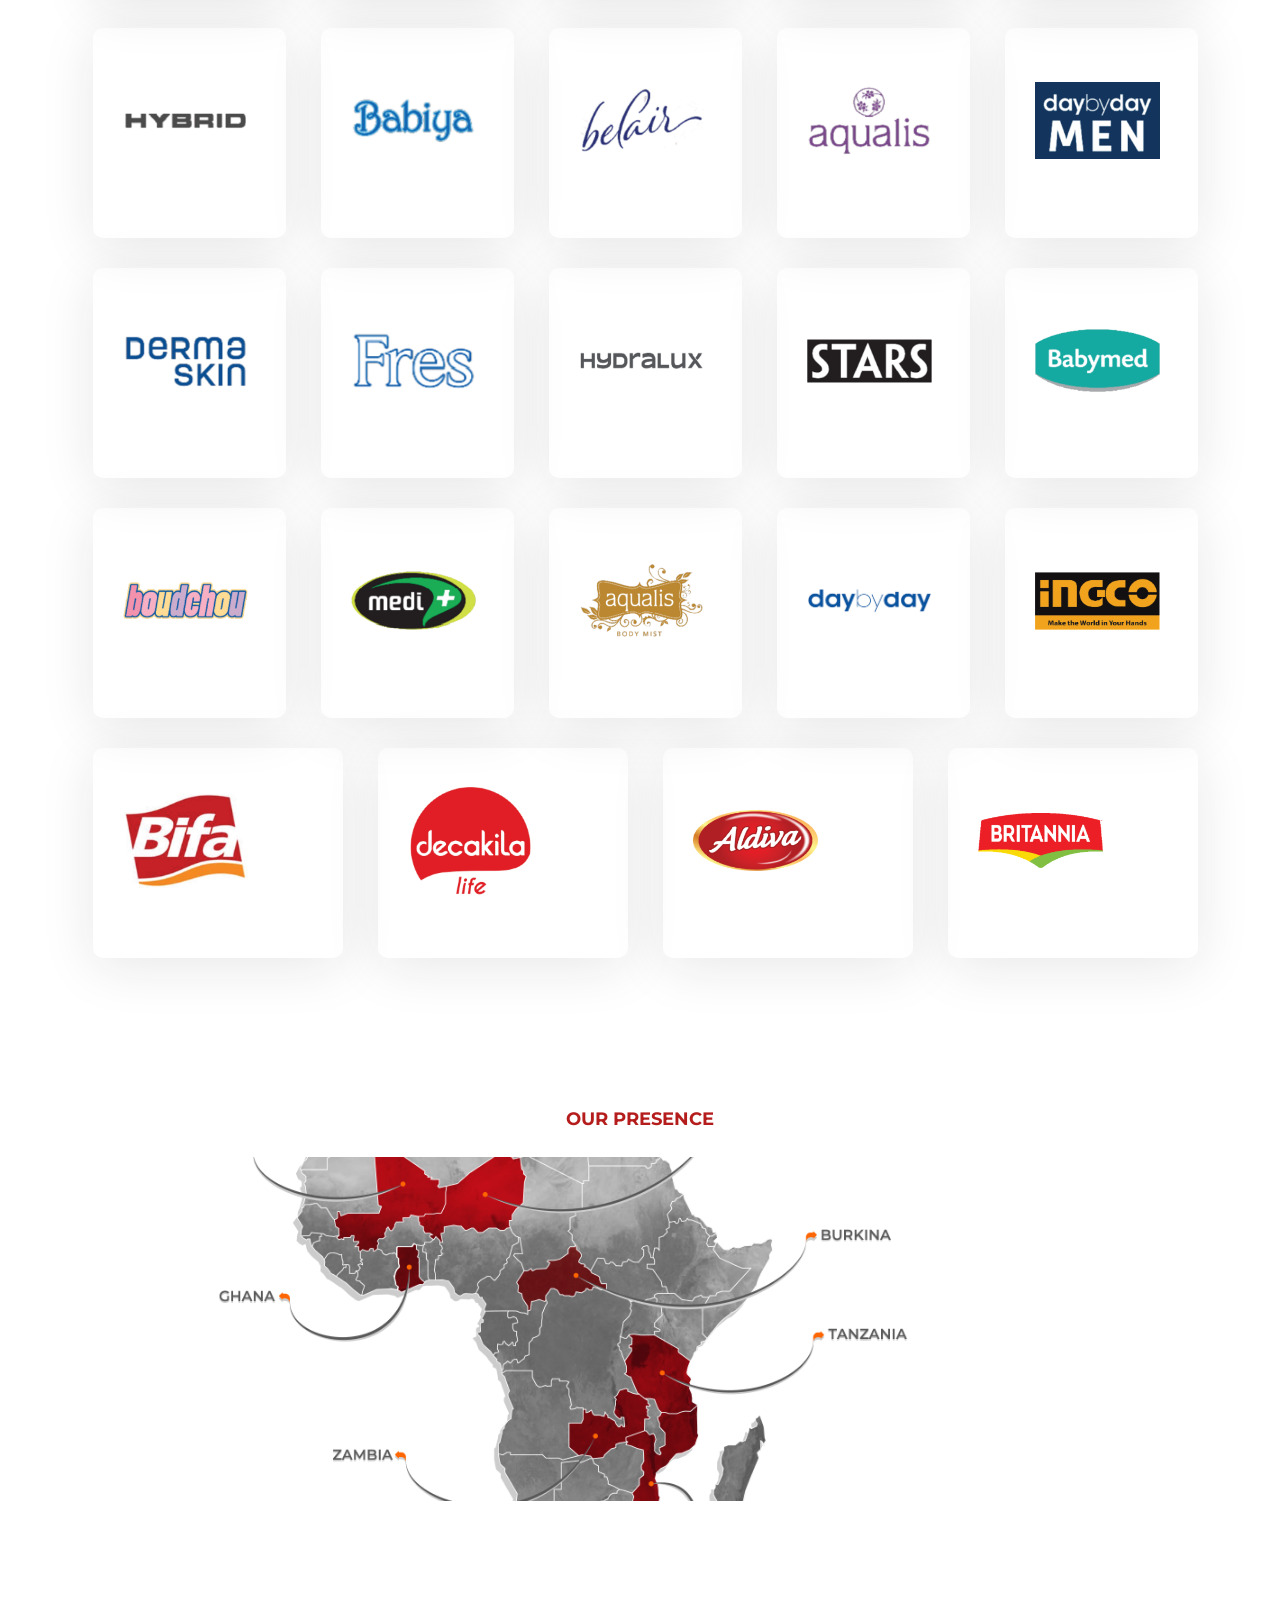
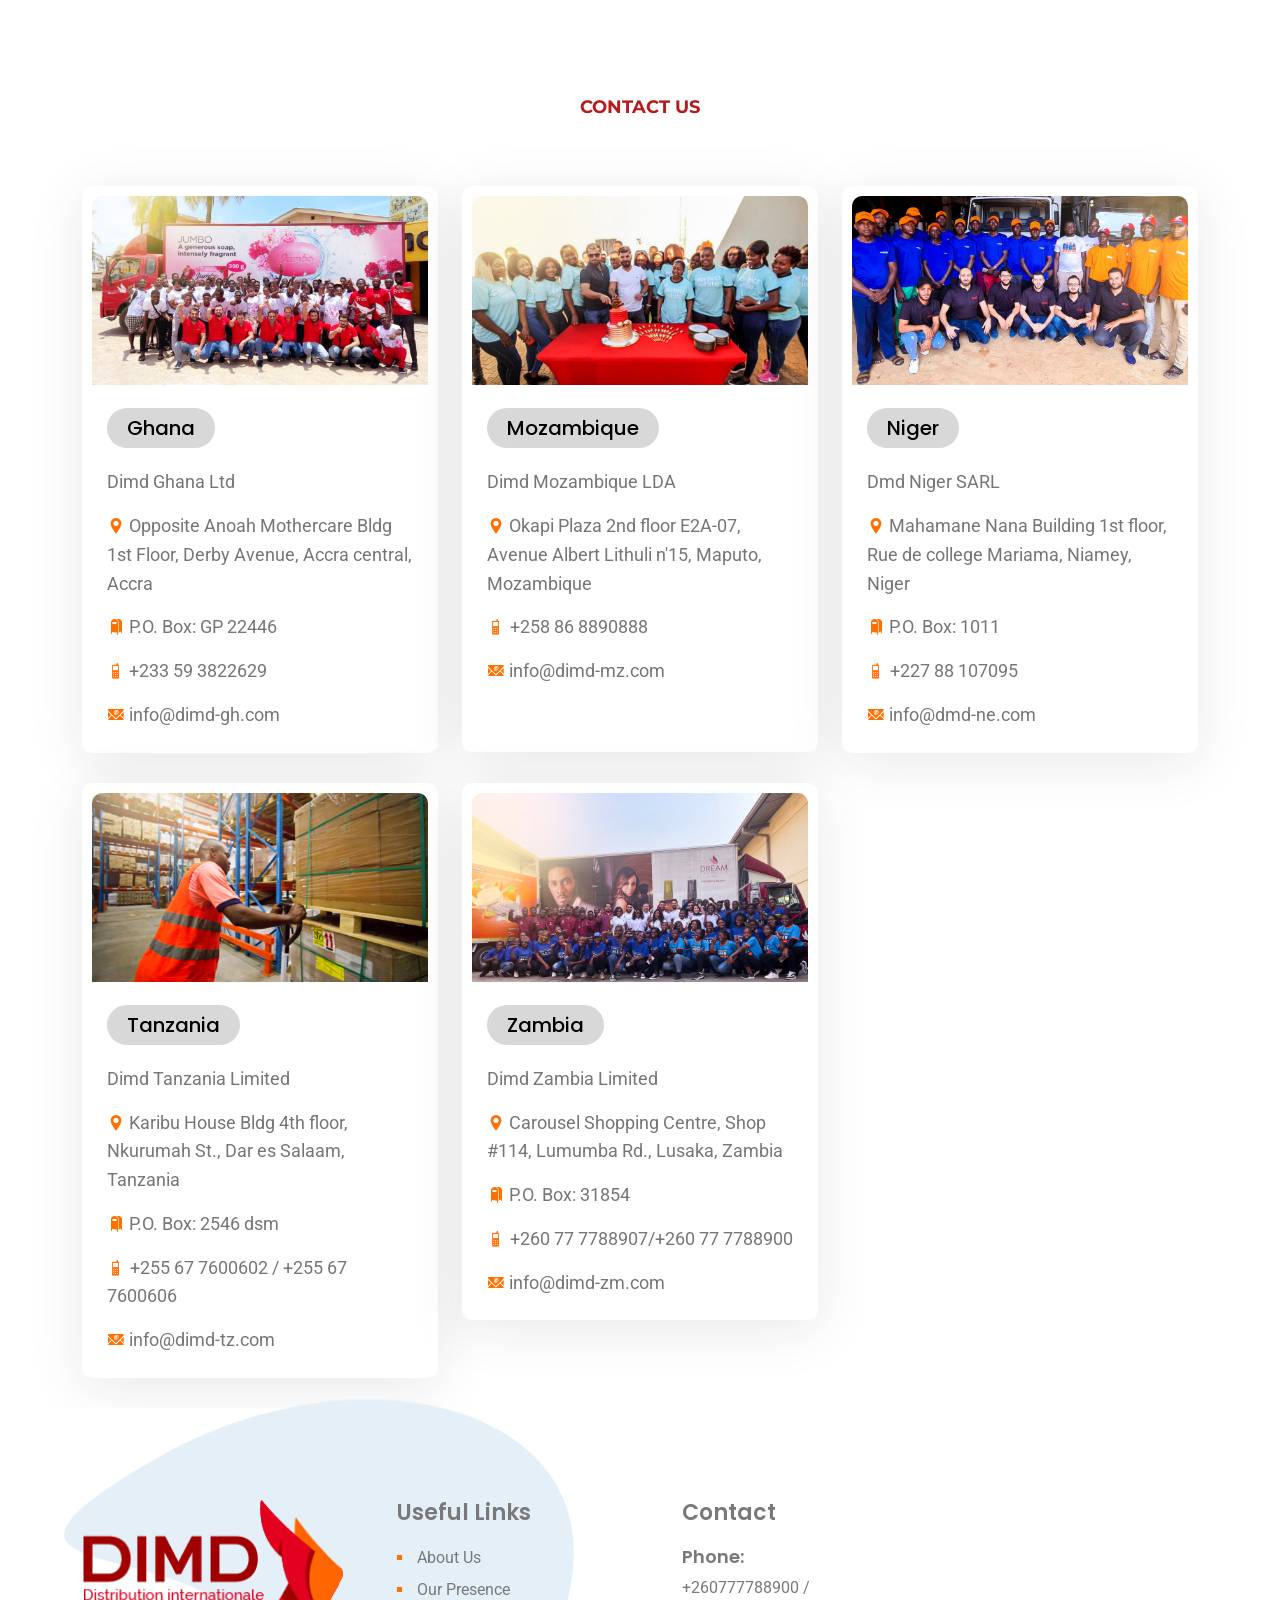
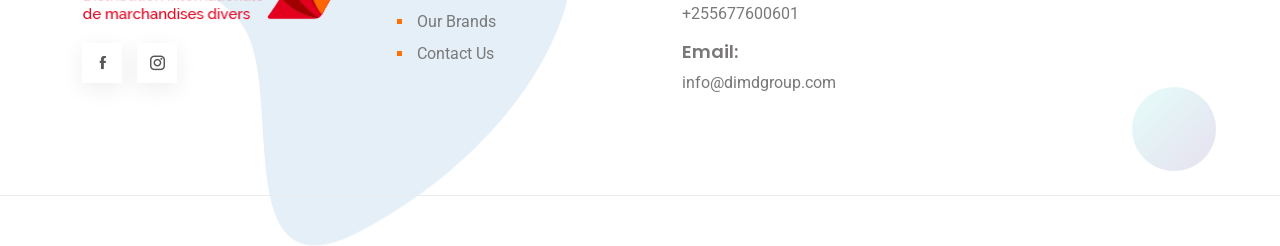
==== commit 017e2720: "fixes on mobile version" ====
--- a/index.html
+++ b/index.html
@@ -167,26 +167,7 @@
                 </div>
             </div>
         </header>
-        <!-- <header class="header header-bg-lg header-bg-shape border-bottom-1" style="background: white !important">
-            <div class="home-main-containercontainer-fluid p-lg-0">
-                <div class="row m-lg-0">
-                    <div class="col-lg-6 p-lg-0">
-                        <div class="max-585 ms-auto">
-                            <div class="header-content">
-                                <h1>Distribution Internationale De Marchandises Divers</h1>
-                                <p></p>
-                            </div>
-                        </div>
-                    </div>
-                </div>
-            </div>
-            <div class="header-image-shape">
-                <img src="assets/images/backgrounds/home-background.jpg" alt="shape">
-            </div>
-            <div class="header-animation-shapes animation-d-none">
-                <div class="header-animation-shape"></div>
-            </div>
-        </header> -->
+
         <!-- Header -->
         <!-- Feature-section -->
         
@@ -246,27 +227,12 @@
             <div class="container">
                 <div class="section-title section-title-lg" id="cosmetics_section">
                     <small>OUR BRANDS</small>
-                    <br/>
-                    <!-- <h2>Cosmetics</h2> -->
-                </div>
-                
-                <!-- <div class="row">
-    
-                    <div class="col pb-30">
-                    </div>
-                    <div class="col pb-30">
-                    </div>
-                </div> -->
+                </div>
                 <div class="row">
-                    <div class="col col-md-2 pb-30">
+                    <div class="col pb-30">
                         <div class="service-card">
                             <div class="service-card-thumb">
                                 <img src="assets/images/brands/1.png" />
-                                <!-- <i class="flaticon-automation"></i> -->
-                            </div>
-                            <div class="service-card-body">
-                                <!-- <h3>Dream</h3> -->
-                                <!-- <a href="service-robotic-animation.html" class="redirect-link">Discover More <i class="icofont-rounded-right"></i></a> -->
                             </div>
                         </div>
                     </div>
@@ -275,10 +241,6 @@
                             <div class="service-card-thumb">
                                 <img src="assets/images/brands/2.png">
                             </div>
-                            <div class="service-card-body">
-                                <!-- <h3>Babymed</h3> -->
-                                <!-- <a href="service-predictive-analytics.html" class="redirect-link">Discover More <i class="icofont-rounded-right"></i></a> -->
-                            </div>
                         </div>
                     </div>
                     <div class="col pb-30">
@@ -286,10 +248,6 @@
                             <div class="service-card-thumb">
                                 <img src="assets/images/brands/3.png" />
                             </div>
-                            <div class="service-card-body">
-                                <!-- <h3>Hybrid</h3> -->
-                                <!-- <a href="service-deep-learning.html" class="redirect-link">Discover More <i class="icofont-rounded-right"></i></a> -->
-                            </div>
                         </div>
                     </div>
                     <div class="col pb-30">
@@ -297,10 +255,6 @@
                             <div class="service-card-thumb">
                                 <img src="assets/images/brands/4.png">
                             </div>
-                            <div class="service-card-body">
-                                <!-- <h3>Bactigel</h3> -->
-                                <!-- <a href="service-data-mining.html" class="redirect-link">Discover More <i class="icofont-rounded-right"></i></a> -->
-                            </div>
                         </div>
                     </div>
                     <div class="col pb-30">
@@ -308,10 +262,6 @@
                             <div class="service-card-thumb">
                                 <img src="assets/images/brands/5.png">
                             </div>
-                            <div class="service-card-body">
-                                <!-- <h3>Hydralux</h3> -->
-                                <!-- <a href="service-statistical-modeling.html" class="redirect-link">Discover More <i class="icofont-rounded-right"></i></a> -->
-                            </div>
                         </div>
                     </div>
                     <div class="col pb-30">
@@ -319,10 +269,6 @@
                             <div class="service-card-thumb">
                                 <img src="assets/images/brands/6.png">
                             </div>
-                            <div class="service-card-body">
-                                <!-- <h3 style="margin-top: -23px;">Daybyday MEN</h3> -->
-                                <!-- <a href="service-security-&-surveillance.html" class="redirect-link">Discover More <i class="icofont-rounded-right"></i></a> -->
-                            </div>
                         </div>
                     </div>
                     <div class="col pb-30">
@@ -330,10 +276,6 @@
                             <div class="service-card-thumb">
                                 <img src="assets/images/brands/7.png">
                             </div>
-                            <div class="service-card-body">
-                                <!-- <h3>Fres</h3> -->
-                                <!-- <a href="service-security-&-surveillance.html" class="redirect-link">Discover More <i class="icofont-rounded-right"></i></a> -->
-                            </div>
                         </div>
                     </div>
                     <div class="col pb-30">
@@ -341,10 +283,6 @@
                             <div class="service-card-thumb">
                                 <img src="assets/images/brands/8.png">
                             </div>
-                            <div class="service-card-body">
-                                <!-- <h3>Miss</h3> -->
-                                <!-- <a href="service-security-&-surveillance.html" class="redirect-link">Discover More <i class="icofont-rounded-right"></i></a> -->
-                            </div>
                         </div>
                     </div>
                     <div class="col pb-30">
@@ -352,10 +290,6 @@
                             <div class="service-card-thumb">
                                 <img src="assets/images/brands/9.png">
                             </div>
-                            <div class="service-card-body">
-                                <!-- <h3>Stars</h3> -->
-                                <!-- <a href="service-security-&-surveillance.html" class="redirect-link">Discover More <i class="icofont-rounded-right"></i></a> -->
-                            </div>
                         </div>
                     </div>
                     <div class="col pb-30">
@@ -363,10 +297,6 @@
                             <div class="service-card-thumb">
                                 <img src="assets/images/brands/10.png">
                             </div>
-                            <div class="service-card-body">
-                                <!-- <h3>Babiya</h3> -->
-                                <!-- <a href="service-security-&-surveillance.html" class="redirect-link">Discover More <i class="icofont-rounded-right"></i></a> -->
-                            </div>
                         </div>
                     </div>
                     <div class="col pb-30">
@@ -374,10 +304,6 @@
                             <div class="service-card-thumb">
                                 <img src="assets/images/brands/11.png"/>
                             </div>
-                            <div class="service-card-body">
-                                <!-- <h3>Al Nassib</h3> -->
-                                <!-- <a href="service-security-&-surveillance.html" class="redirect-link">Discover More <i class="icofont-rounded-right"></i></a> -->
-                            </div>
                         </div>
                     </div>
                     
@@ -386,10 +312,6 @@
                             <div class="service-card-thumb">
                                 <img src="assets/images/brands/12.png"/>
                             </div>
-                            <div class="service-card-body">
-                                <!-- <h3>Daybyday</h3> -->
-                                <!-- <a href="service-security-&-surveillance.html" class="redirect-link">Discover More <i class="icofont-rounded-right"></i></a> -->
-                            </div>
                         </div>
                     </div>
                     <div class="col pb-30">
@@ -397,10 +319,6 @@
                             <div class="service-card-thumb">
                                 <img src="assets/images/brands/13.png"/>
                             </div>
-                            <div class="service-card-body">
-                                <!-- <h3>Boudchou</h3> -->
-                                <!-- <a href="service-security-&-surveillance.html" class="redirect-link">Discover More <i class="icofont-rounded-right"></i></a> -->
-                            </div>
                         </div>
                     </div>
                     <div class="col pb-30">
@@ -408,10 +326,6 @@
                             <div class="service-card-thumb">
                                 <img src="assets/images/brands/14.png"/>
                             </div>
-                            <div class="service-card-body">
-                                <!-- <h3>Aqualis</h3> -->
-                                <!-- <a href="service-security-&-surveillance.html" class="redirect-link">Discover More <i class="icofont-rounded-right"></i></a> -->
-                            </div>
                         </div>
                     </div>
                     <div class="col pb-30">
@@ -419,10 +333,6 @@
                             <div class="service-card-thumb">
                                 <img src="assets/images/brands/15.png"/>
                             </div>
-                            <div class="service-card-body">
-                                <!-- <h3>Boudchou</h3> -->
-                                <!-- <a href="service-security-&-surveillance.html" class="redirect-link">Discover More <i class="icofont-rounded-right"></i></a> -->
-                            </div>
                         </div>
                     </div>
                     <div class="col pb-30">
@@ -430,10 +340,6 @@
                             <div class="service-card-thumb">
                                 <img src="assets/images/brands/16.png"/>
                             </div>
-                            <div class="service-card-body">
-                                <!-- <h3>VIP</h3> -->
-                                <!-- <a href="service-security-&-surveillance.html" class="redirect-link">Discover More <i class="icofont-rounded-right"></i></a> -->
-                            </div>
                         </div>
                     </div>
                     <div class="col pb-30">
@@ -441,10 +347,6 @@
                             <div class="service-card-thumb">
                                 <img src="assets/images/brands/17.png"/>
                             </div>
-                            <div class="service-card-body">
-                                <!-- <h3>Eminent</h3> -->
-                                <!-- <a href="service-security-&-surveillance.html" class="redirect-link">Discover More <i class="icofont-rounded-right"></i></a> -->
-                            </div>
                         </div>
                     </div>
 
@@ -453,202 +355,81 @@
                             <div class="service-card-thumb">
                                 <img src="assets/images/brands/18.png"/>
                             </div>
-                            <div class="service-card-body">
-                                <!-- <h3>Belaris</h3> -->
-                                <!-- <a href="service-security-&-surveillance.html" class="redirect-link">Discover More <i class="icofont-rounded-right"></i></a> -->
-                            </div>
-                        </div>
-                    </div>
-                    <div class="col col-md-2 pb-30">
+                        </div>
+                    </div>
+                    <div class="col pb-30">
                         <div class="service-card">
                             <div class="service-card-thumb">
                                 <img src="assets/images/brands/19.png"/>
                             </div>
-                            <div class="service-card-body">
-                                
-                                <!-- <a href="service-security-&-surveillance.html" class="redirect-link">Discover More <i class="icofont-rounded-right"></i></a> -->
-                            </div>
-                        </div>
-                    </div>
-                    <div class="col col-md-2 pb-30">
+                        </div>
+                    </div>
+                    <div class="col pb-30">
                         <div class="service-card">
                             <div class="service-card-thumb">
                                 <img src="assets/images/brands/21.png"/>
-                            </div>
-                            <div class="service-card-body">
-                                
-                              
                             </div>
                         </div>
                     </div>
                     
                 
-                    <div class="col col-md-2 pb-30">
+                    <div class="col pb-30">
                         <div class="service-card">
                             <div class="service-card-thumb">
                                 <img src="assets/images/brands/22.png"/>
                             </div>
-                            <div class="service-card-body">
-                                
-                              
-                            </div>
                         </div>
                     </div>
                     
-                    <div class="col col-md-2 pb-30">
+                    <div class="col pb-30">
                         <div class="service-card">
                             <div class="service-card-thumb">
                                 <img src="assets/images/brands/23.png"/>
                             </div>
-                            <div class="service-card-body">
-                                
-                              
-                            </div>
                         </div>
                     </div>                    
-                    <div class="col col-md-2 pb-30">
+                    <div class="col pb-30">
                         <div class="service-card">
                             <div class="service-card-thumb">
                                 <img src="assets/images/brands/24.png"/>
                             </div>
-                            <div class="service-card-body">
-                                
-                              
-                            </div>
                         </div>
                     </div>                 
-                    <div class="col col-md-2 pb-30">
+                    <div class="col pb-30">
                         <div class="service-card">
                             <div class="service-card-thumb">
                                 <img src="assets/images/brands/25.png"/>
                             </div>
-                            <div class="service-card-body">
-                                
-                              
-                            </div>
-                        </div>
-                    </div>
-
-                    
-                </div>
-
-
-                <!-- <div class="section-title section-title-lg" id="hardware_section">
-                    <h2>Hardware</h2>
-                    <br/>
-                    <div class="row">
-                        <div class="col pb-30">
-                        </div>
-                        <div class="col pb-30">
-                        </div>
- 
-                        <div class="col pb-30">
-                            <div class="service-card">
-                                <div class="service-card-thumb">
-                                    <img src="assets/images/brands/hardware/inggco.png"/>
-                                </div>
-                                <div class="service-card-body">
-                                    <h3>Ingco</h3>
-                                   
-                                </div>
-                            </div>
-                        </div>
-
-                        <div class="col pb-30">
-                        </div>
-                        <div class="col pb-30">
-                        </div>
-                    </div>
-                </div>
-
-                <div class="section-title section-title-lg" id="home_appliances_section">
-                    <h2>Home Appliances</h2>
-                    <br/>
-                    <div class="row">
-                        <div class="col pb-30">
-                        </div>
-                        <div class="col pb-30">
-                        </div>
-
-                        <div class="col pb-30">
-                            <div class="service-card">
-                                <div class="service-card-thumb">
-                                    <img src="assets/images/brands/home-appliences/decakila.png"/>
-                                </div>
-                                <div class="service-card-body">
-                                    <h3>Decakila</h3>
-                                   
-                                </div>
-                            </div>
-                        </div>
-
-                        <div class="col pb-30">
-                        </div>
-                        <div class="col pb-30">
-                        </div>
-                    </div>
-                </div>
-                <div class="section-title section-title-lg" id="fmcg_section">
-                    <h2>FMCG</h2>
-                    <br/>
-                    <div class="row">
-                    
-                        <div class="col pb-30">
-                            <div class="service-card">
-                                <div class="service-card-thumb">
-                                    <img src="assets/images/brands/FMCG/britannia.png"/>
-                                </div>
-                                <div class="service-card-body">
-                                    <h3>Britannia</h3>
-                              
-                                </div>
-                            </div>
-                        </div>
-
-                        <div class="col pb-30">
-                            <div class="service-card">
-                                <div class="service-card-thumb">
-                                    <img src="assets/images/brands/FMCG/bifa.png"/>
-                                </div>
-                                <div class="service-card-body">
-                                    <h3>Bifa</h3>
-                                  
-                                </div>
-                            </div>
-                        </div>
-
-                        <div class="col pb-30">
-                            <div class="service-card">
-                                <div class="service-card-thumb">
-                                    <img src="assets/images/brands/FMCG/aldiva.png"/>
-                                </div>
-                                <div class="service-card-body">
-                                    <h3>Aldiva</h3>
-                                    
-                                </div>
-                            </div>
-                        </div>
-                        <div class="col pb-30">
-                        </div>
-                    </div>
-                </div> -->
+                        </div>
+                    </div>
+                </div>
             </div>
         </section>
-        <!-- Service-section -->
-        <!-- Trial-section -->
-        
+
+
+        <!-- <section id="our_presence_section" class="header header-bg-lg header-bg-shape border-bottom-1">
+            <div>
+                <img class="override-map-image-mobile" src="assets/images/backgrounds/map-presence.png" alt="shape" style="width: 989px; max-width: 1000px; margin-left: -90px;">
+            </div>
+        </section> -->
+
+        <section class="trial-section">
         <div id="our_presence_section">
             <div class="section-title section-title-lg" style="margin-bottom: 9px !important;">
                 <small class="override-our-presence-map-mobile" style="margin-top: 59px;">OUR PRESENCE</small>
             </div>
-            <section class="trial-section">
-                <div class="container">
-                    <div class="section-title section-title-lg section-title-white mb-0">
-                        <img class="override-map-image-mobile" src="assets/images/backgrounds/map-presence.png" alt="shape" style="width: 989px; max-width: 1000px; margin-left: -90px;">
-                    </div>
+      
+                    <div class="container map-image-container">
+                        <!-- <img class="override-map-image-mobile" src="assets/images/backgrounds/map-presence.png" alt="shape" style="width: 989px; max-width: 1000px; margin-left: -90px;"> -->
+                    </div>
+           
                 </div>
             </section>
-        </div>
+
+
+
+
+
         <section class="news-section bg-off-white" id="contact_us_section" style="margin-top: 72px;">
             <div class="container">
                 <div class="section-title section-title-lg">
@@ -861,8 +642,8 @@
                         <h3>Contact Us</h3>
                         <div class="sidebar-info-list">
                             <div class="sidebar-info-list-item">
-                                <!-- <i class="icofont-headphone"></i> -->
-                                <!-- <a href="tel:00321-654-98">+00 321 654 98</a> -->
+                                <i class="icofont-headphone"></i>
+                                <a href="tel:00321-654-98">+260777788900 / +255677600601</a>
                             </div>
                             <div class="sidebar-info-list-item">
                                 <i class="icofont-ui-message"></i>
--- a/assets/css/style.css
+++ b/assets/css/style.css
@@ -3294,6 +3294,16 @@
   min-height: 575px !important;
   margin-top: 59px;
 }
+.map-image-container{
+  background-image: url(../images/backgrounds/map-presence.png);
+  background-position: center;
+  background-size: cover;
+  background-repeat: no-repeat;
+  /* background-attachment: fixed; */
+  min-height: 344px !important;
+  /* margin-top: 59px; */
+  margin-left: -22px;
+}
 .override-footer-titles{
   color: #7a7878 !important;
 }
--- a/assets/css/responsive.css
+++ b/assets/css/responsive.css
@@ -101,6 +101,10 @@
     position: inherit;
     top: 0;
     left: 0;
+    width: 36%;
+  }
+  .about-us-left-container{
+    display:none;
   }
   .option-badge {
     -webkit-transform: translate(10px, -10px);
@@ -229,14 +233,129 @@
   }
 }
 
-@media only screen and (max-width: 767px) {
+
+@media only screen and (max-width: 490px) and (min-width:452px)  {
+  .service-card{
+    padding: 22px 51px !important;
+  }
+  .hide-from-mobile{
+    display: none;
+  }
+}
+@media only screen and (max-width: 490px) and (min-width:419px)  {
+  .service-card{
+    padding: 22px 41px !important;
+  }
+  .hide-from-mobile{
+    display: none;
+  }
+}
+@media only screen and (max-width: 490px) and (min-width:409px)  {
+  .service-card{
+    padding: 22px 39px !important;
+  }
+  .hide-from-mobile{
+    display: none;
+  }
+}
+
+
+
+
+
+@media only screen and (max-width: 408px) and (min-width:350px)  {
+  .service-card{
+    padding: 22px 23px !important;
+  }
+  .hide-from-mobile{
+    display: none;
+  }
+}
+@media only screen and (max-width: 408px) and (min-width:320px)  {
+  .service-card{
+    padding: 22px 18px !important;
+  }
+  .hide-from-mobile{
+    display: none;
+  }
+}
+@media only screen and (max-width: 408px) and (min-width:308px)  {
+  .service-card{
+    padding: 22px 15px !important;
+  }
+  .hide-from-mobile{
+    display: none;
+  }
+}
+@media only screen and (max-width: 408px) and (min-width:300px)  {
+  .service-card{
+    padding: 22px 10px !important;
+  }
+  .hide-from-mobile{
+    display: none;
+  }
+}
+@media only screen and (max-width: 408px) and (min-width:288px)  {
+  .service-card{
+    padding: 22px 10px !important;
+  }
+  .hide-from-mobile{
+    display: none;
+  }
+}
+@media only screen and (max-width: 408px) and (min-width:270px)  {
+  .service-card{
+    padding: 22px 4px !important;
+  }
+  .hide-from-mobile{
+    display: none;
+  }
+}
+@media only screen and (max-width: 408px) and (min-width:264px)  {
+  .service-card{
+    padding: 22px 4px !important;
+  }
+  .hide-from-mobile{
+    display: none;
+  }
+}
+@media only screen and (max-width: 408px) and (min-width:260px)  {
+  .service-card{
+    padding: 22px 3px !important;
+  }
+  .service-card .service-card-thumb{
+    margin-left: 10px !important;
+  }
+  .hide-from-mobile{
+    display: none;
+  }
+}
+/* @media only screen and (max-width: 325) and (min-width:300px) {
+  .service-card{
+    padding: 22px 15px !important;
+  }
+  .hide-from-mobile{
+    display: none;
+  }
+} */
+@media only screen and (max-width: 769px)  {
+  #our_presence_section{
+    padding-top: 40px;
+    padding-left: 57px;
+    min-height: 499px !important;
+  }
+  
+  .service-card {
+    margin-left: 0px;
+    padding: 16px 61px;
+  }
+  .footer-logo{
+    width: 45%;
+  }
   .override-our-presence-map-mobile{
     max-width: 100% !important;
     margin-top: -39px !important;
     margin-left: -72px !important;
-  }
-  .service-card {
-    margin-left: 0px;
   }
   .override-map-image-mobile{
     max-width: 100% !important; 
@@ -414,14 +533,12 @@
   .about-content ul li:before {
     font-size: 18px;
   }
-  .service-card {
-    padding: 30px 39px;
-  }
   .service-card-thumb {
     width: 100px;
     height: 100px;
     font-size: 45px;
     margin-bottom: 15px;
+    
   }
   .service-card-body h3 {
     font-size: 18px;
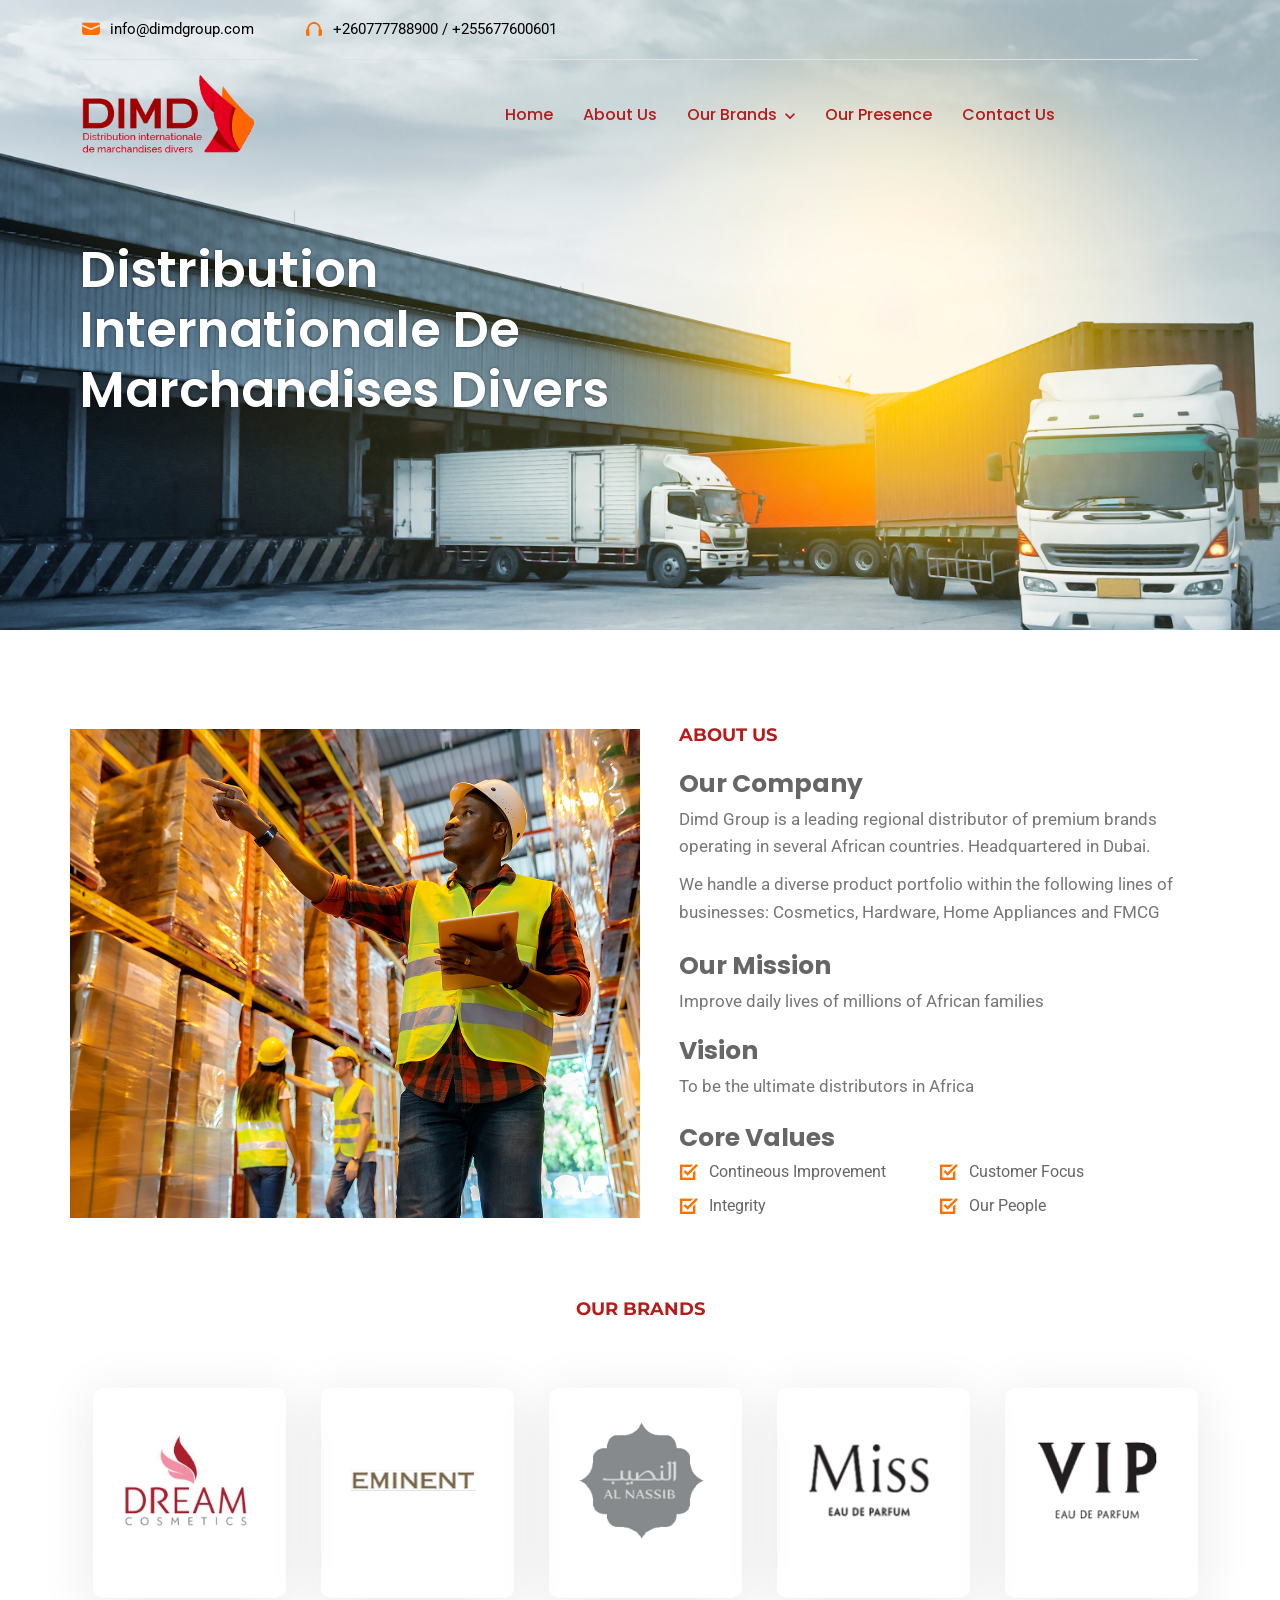
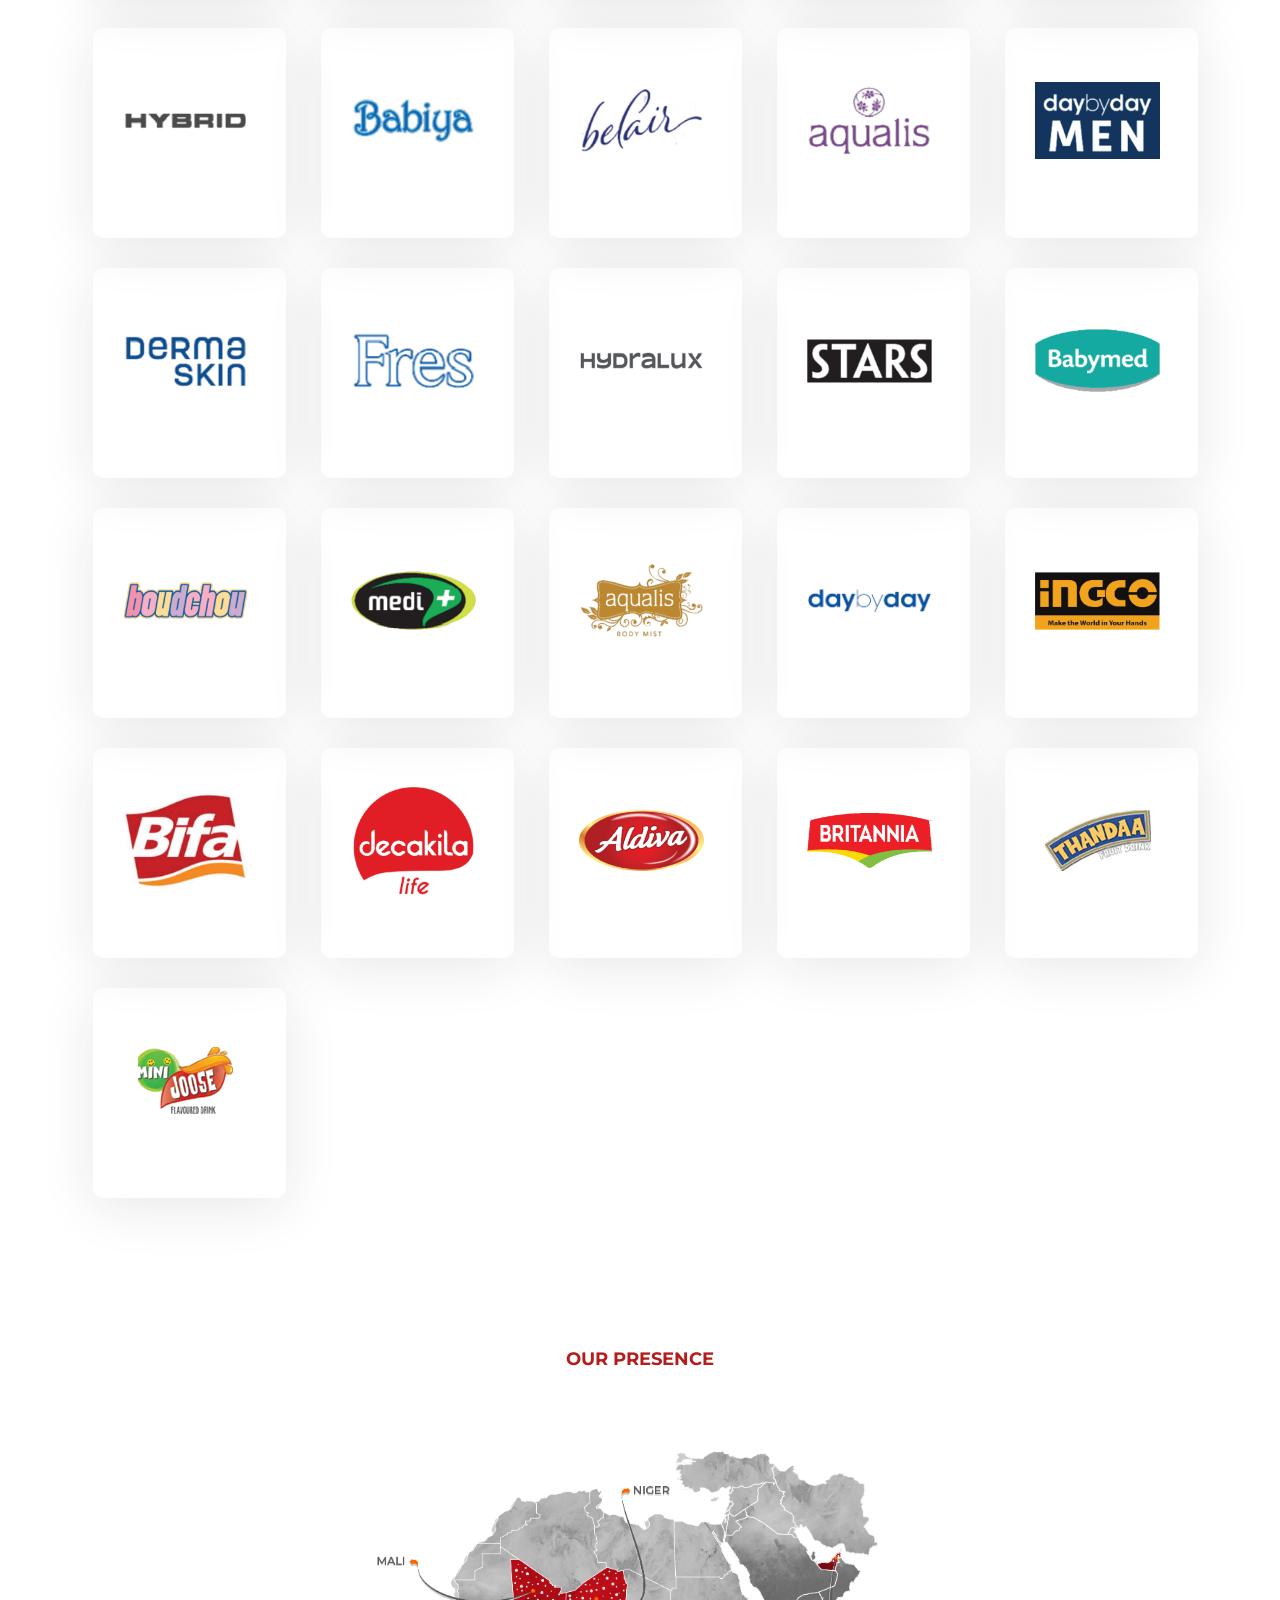
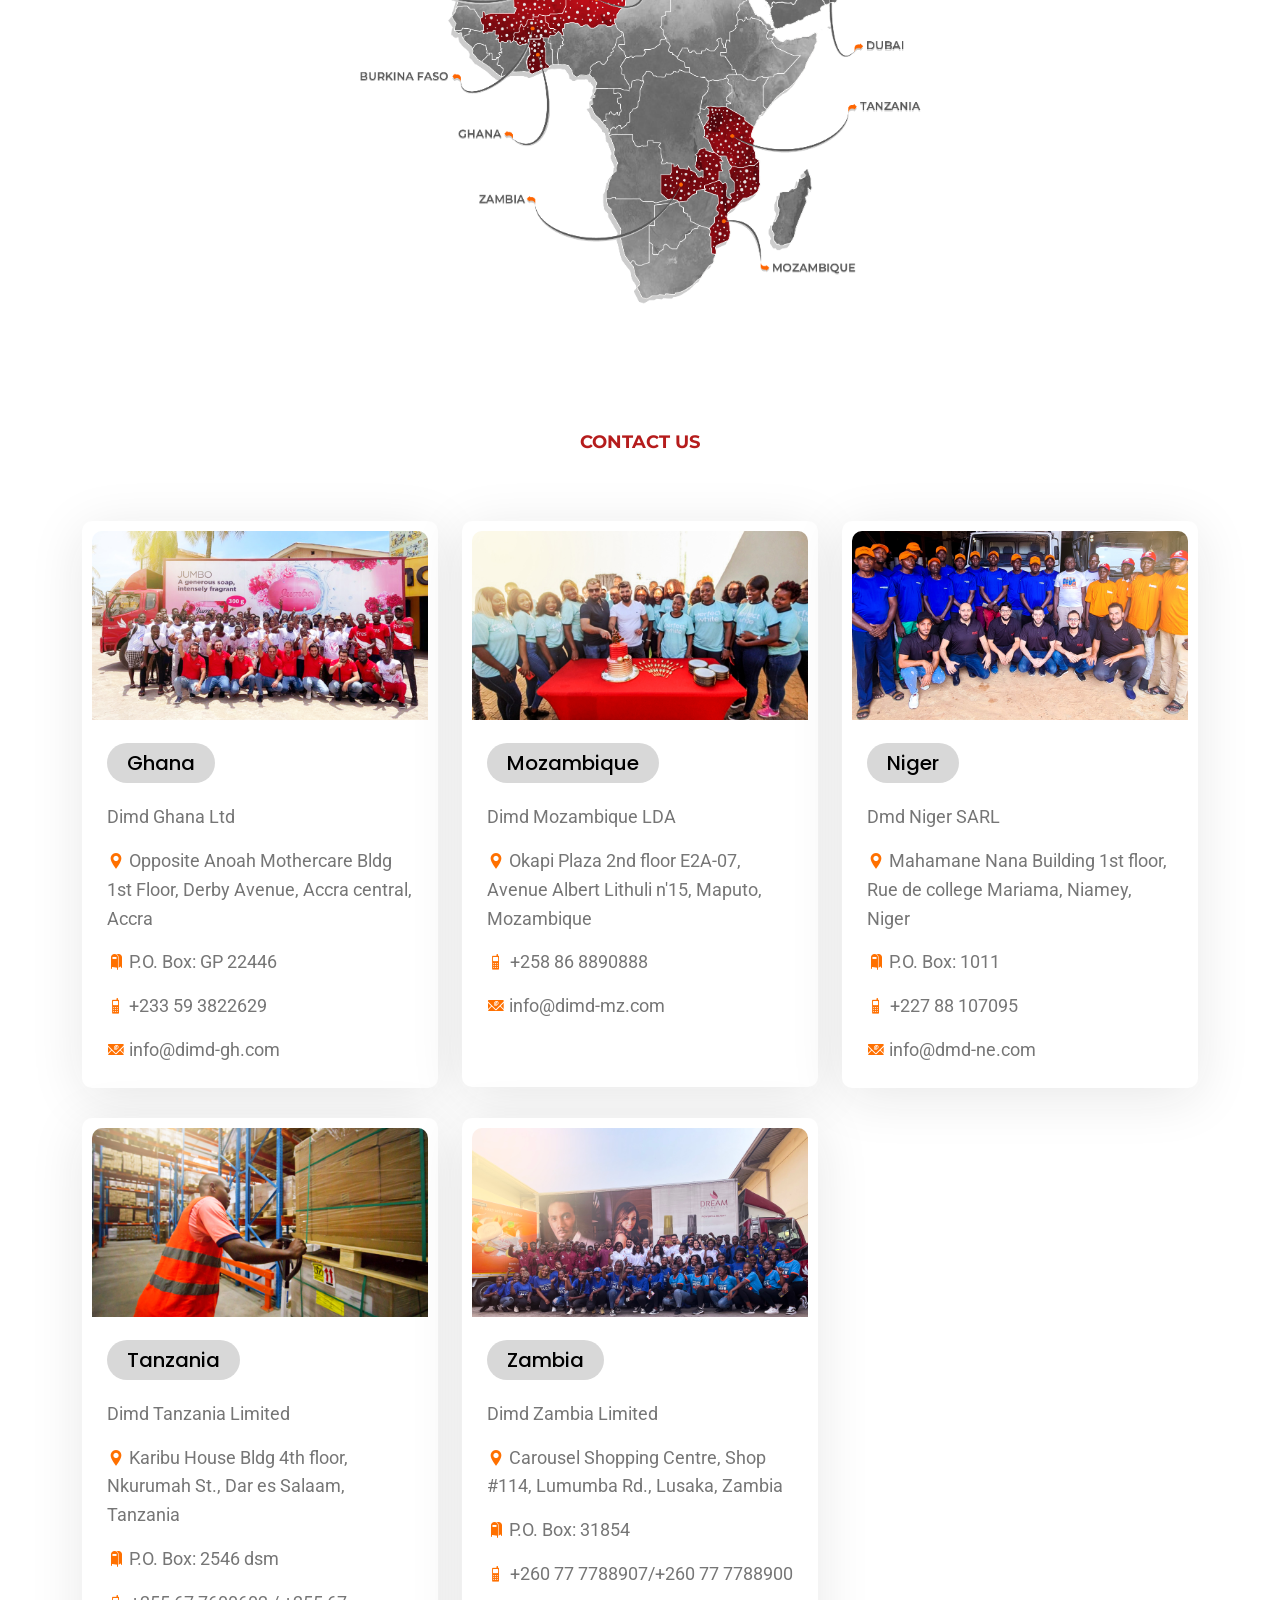
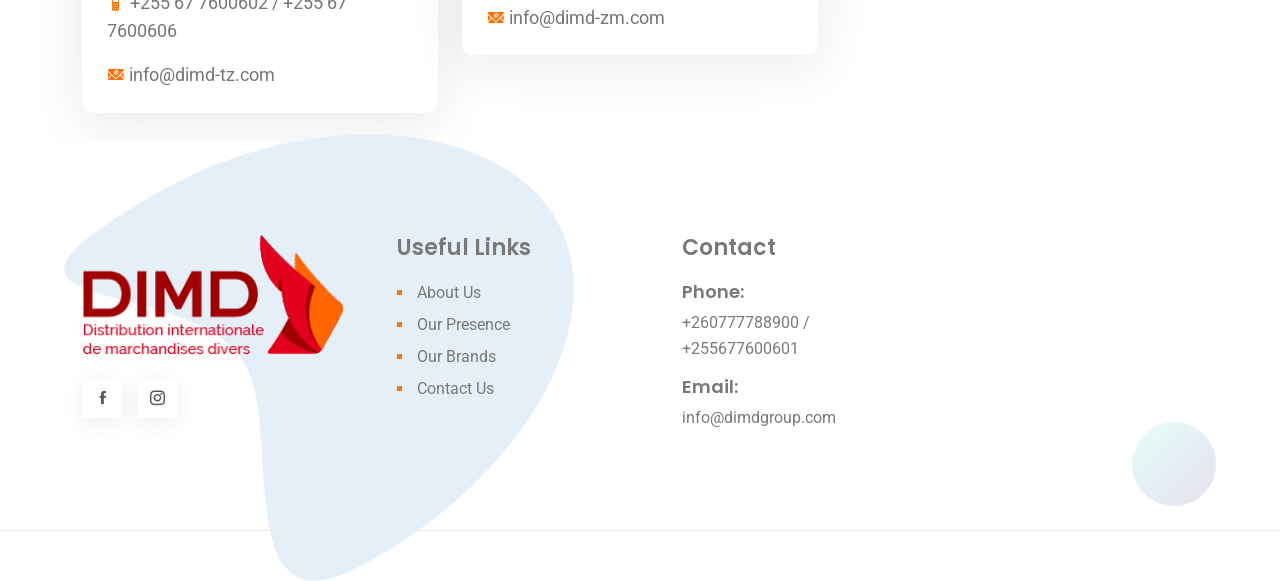
==== commit cb351e88: "added two brands" ====
--- a/index.html
+++ b/index.html
@@ -401,6 +401,50 @@
                                 <img src="assets/images/brands/25.png"/>
                             </div>
                         </div>
+                    </div>              
+                    <div class="col pb-30">
+                        <div class="service-card">
+                            <div class="service-card-thumb">
+                                <img src="assets/images/brands/25i.png"/>
+                            </div>
+                        </div>
+                    </div>              
+                    <div class="col pb-30">
+                        <div class="service-card">
+                            <div class="service-card-thumb">
+                                <img src="assets/images/brands/25ii.png"/>
+                            </div>
+                        </div>
+                    </div>
+                               
+                    <div class="col pb-30">
+                        <!-- <div class="service-card">
+                            <div class="service-card-thumb">
+                                <img src="assets/images/brands/25i.png"/>
+                            </div>
+                        </div> -->
+                    </div>              
+                    <div class="col pb-30">
+                        <!-- <div class="service-card">
+                            <div class="service-card-thumb">
+                                <img src="assets/images/brands/25ii.png"/>
+                            </div>
+                        </div> -->
+                    </div>
+                               
+                    <div class="col pb-30">
+                        <!-- <div class="service-card">
+                            <div class="service-card-thumb">
+                                <img src="assets/images/brands/25i.png"/>
+                            </div>
+                        </div> -->
+                    </div>              
+                    <div class="col pb-30">
+                        <!-- <div class="service-card">
+                            <div class="service-card-thumb">
+                                <img src="assets/images/brands/25ii.png"/>
+                            </div>
+                        </div> -->
                     </div>
                 </div>
             </div>
--- a/assets/css/style.css
+++ b/assets/css/style.css
@@ -3297,12 +3297,9 @@
 .map-image-container{
   background-image: url(../images/backgrounds/map-presence.png);
   background-position: center;
-  background-size: cover;
+  background-size: contain;
   background-repeat: no-repeat;
-  /* background-attachment: fixed; */
-  min-height: 344px !important;
-  /* margin-top: 59px; */
-  margin-left: -22px;
+  min-height: 560px;
 }
 .override-footer-titles{
   color: #7a7878 !important;
--- a/assets/css/responsive.css
+++ b/assets/css/responsive.css
@@ -339,6 +339,16 @@
   }
 } */
 @media only screen and (max-width: 769px)  {
+  .map-image-container{
+    background-image: url(../images/backgrounds/map-presence.png);
+    background-position: center;
+    background-size: cover;
+    background-repeat: no-repeat;
+    min-height: 303px !important;
+    position: absolute;
+    left: 0;
+    right: 0;
+  }
   #our_presence_section{
     padding-top: 40px;
     padding-left: 57px;
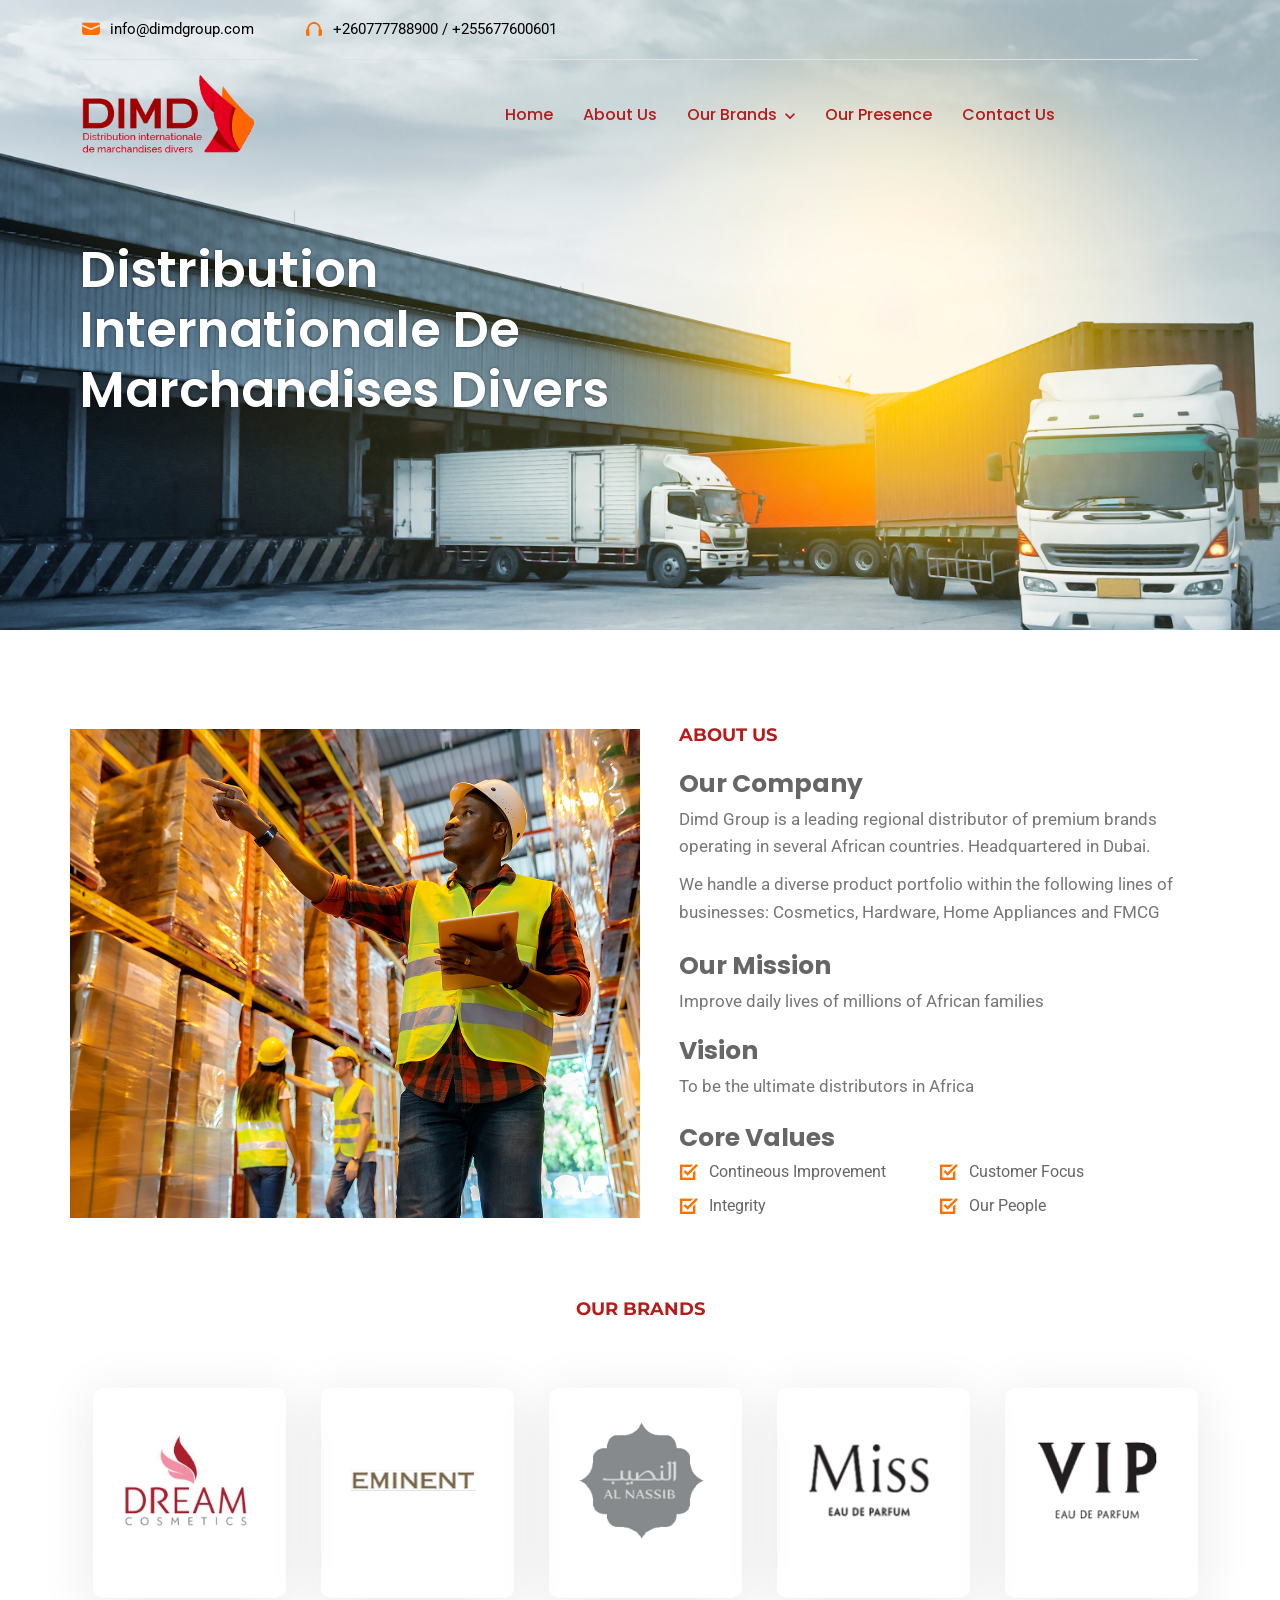
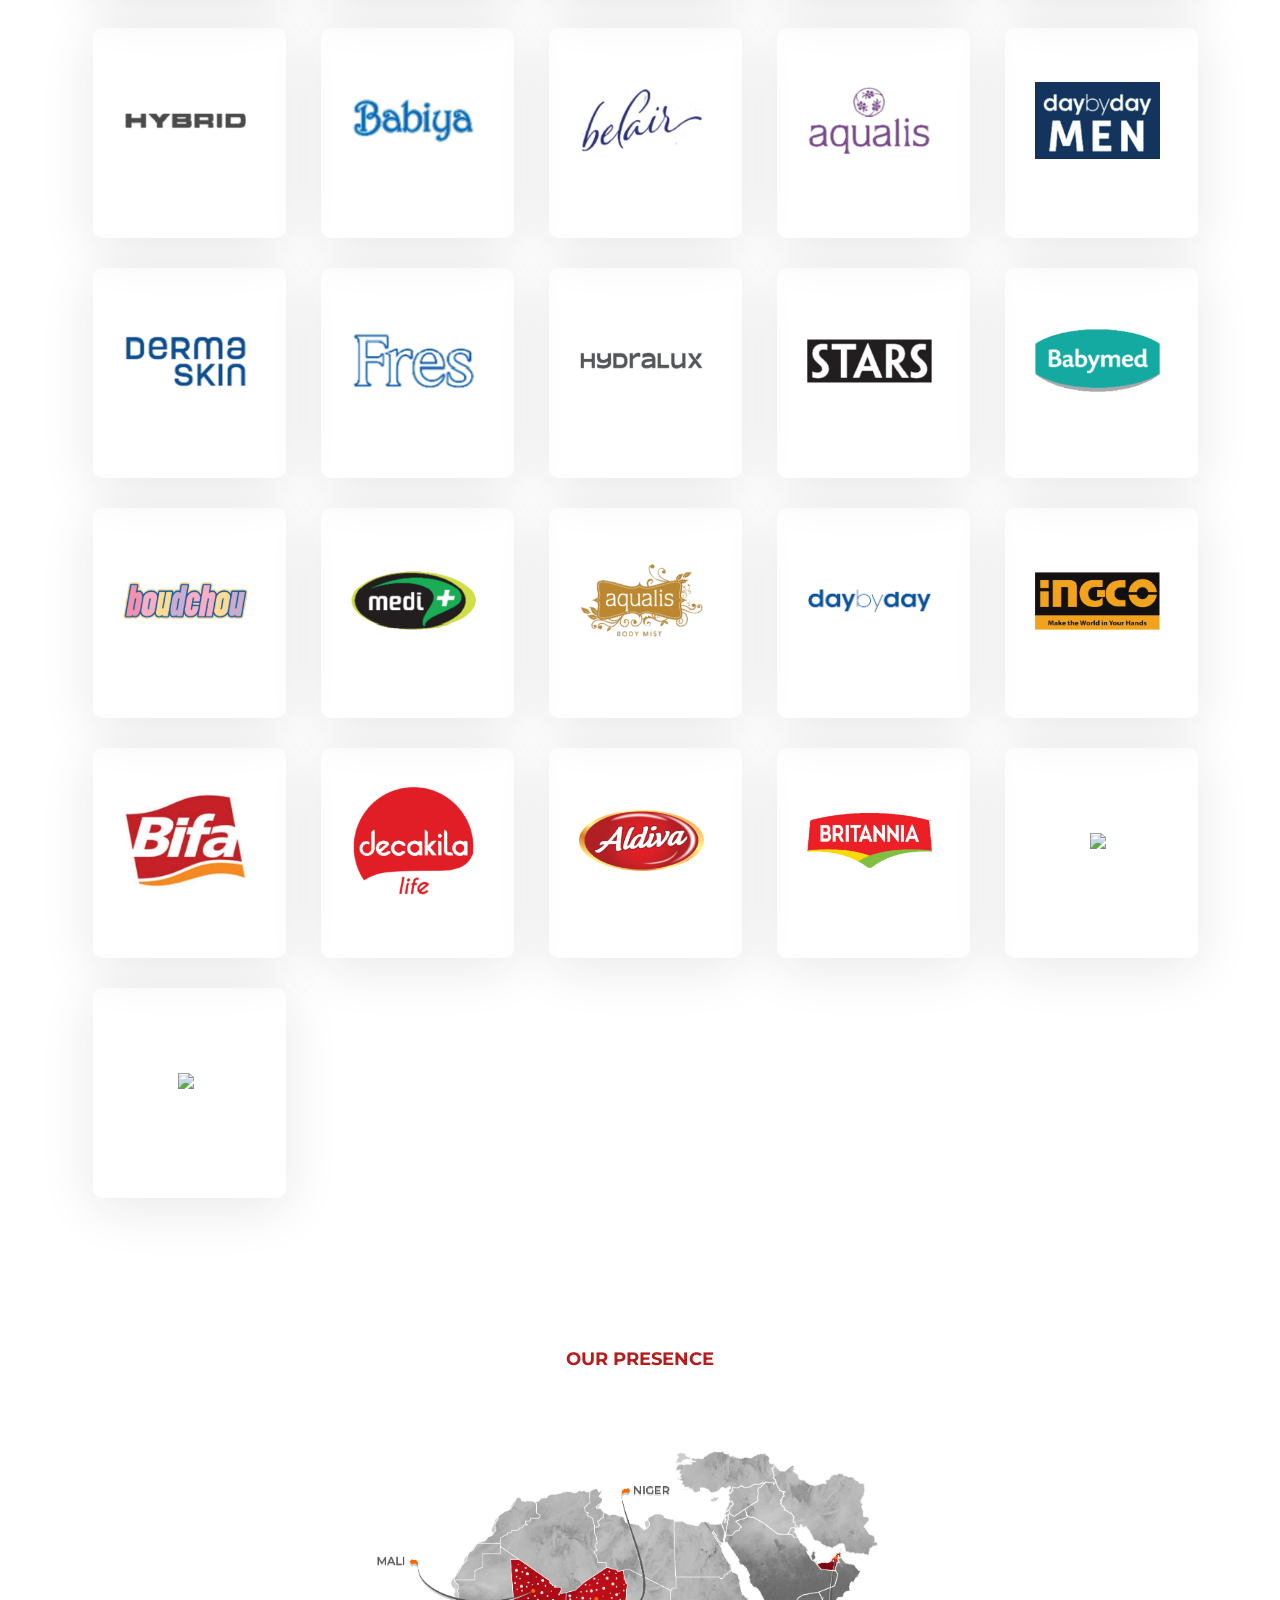
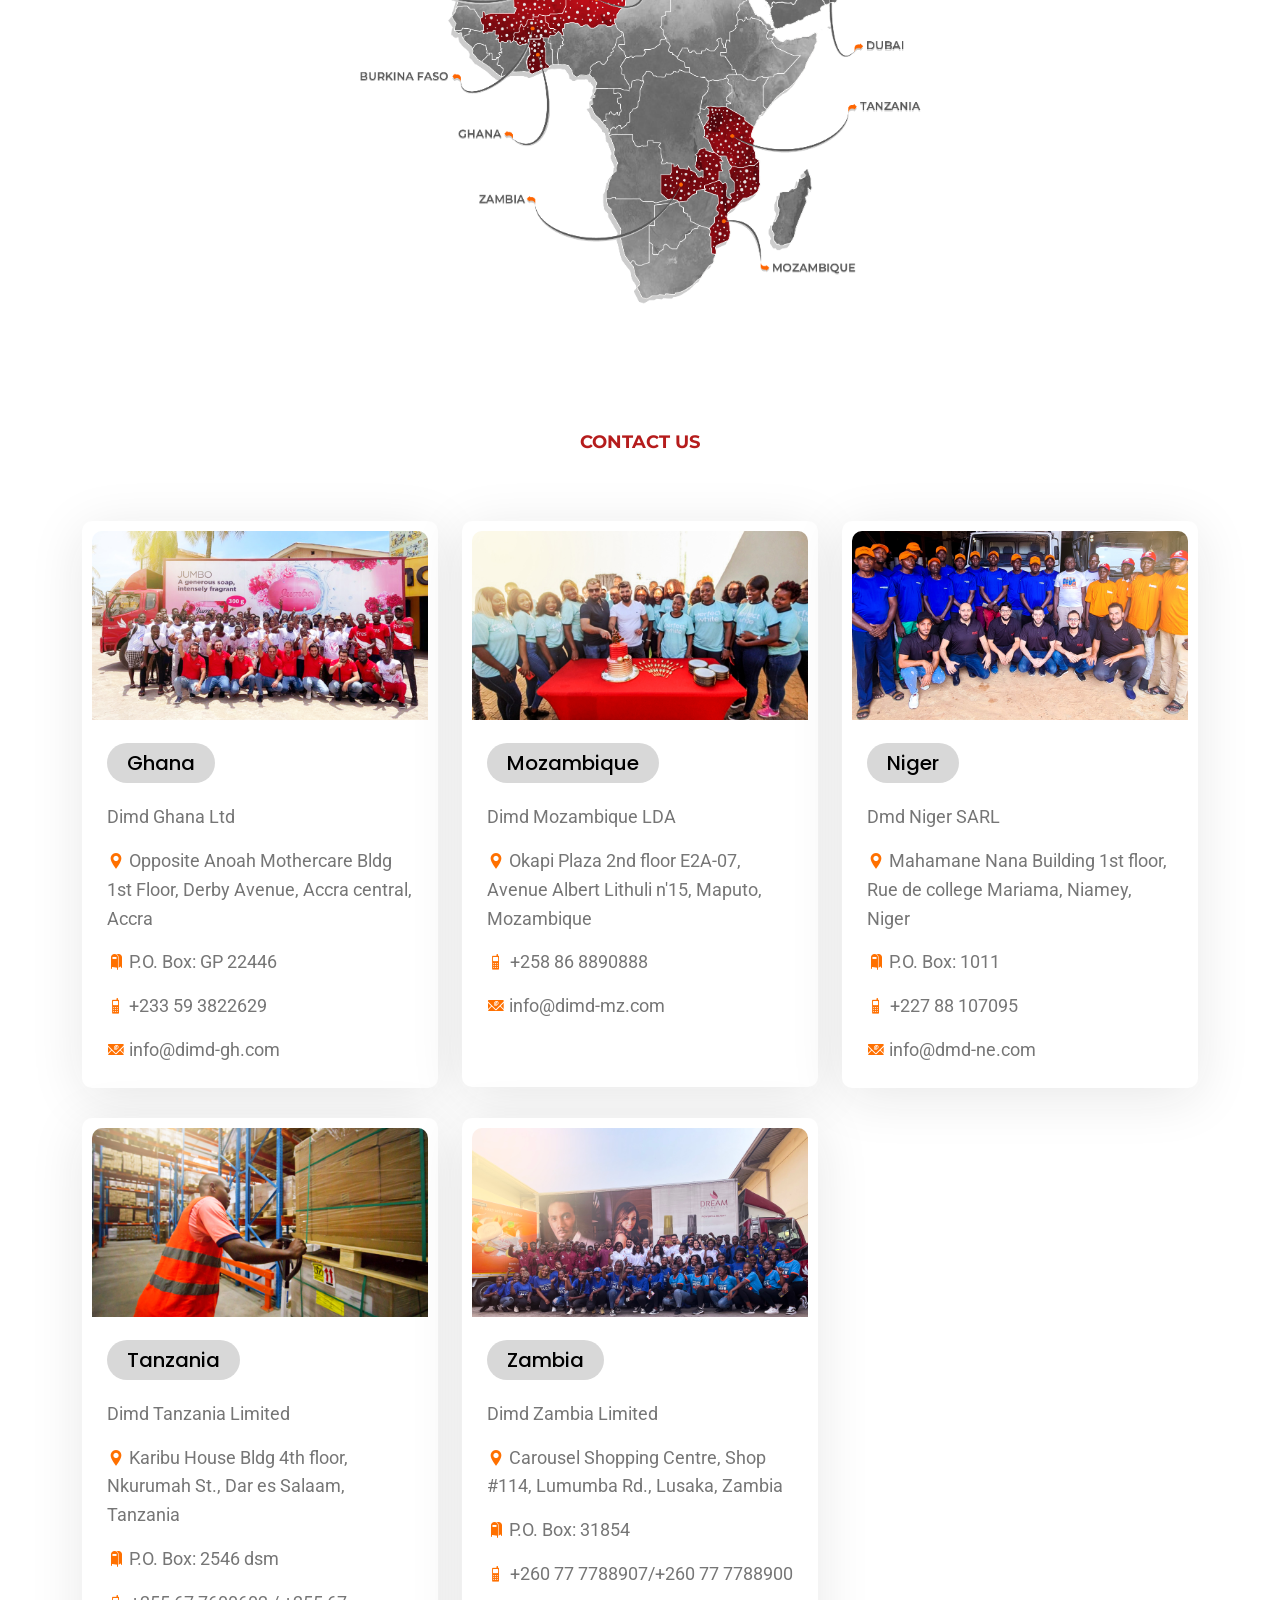
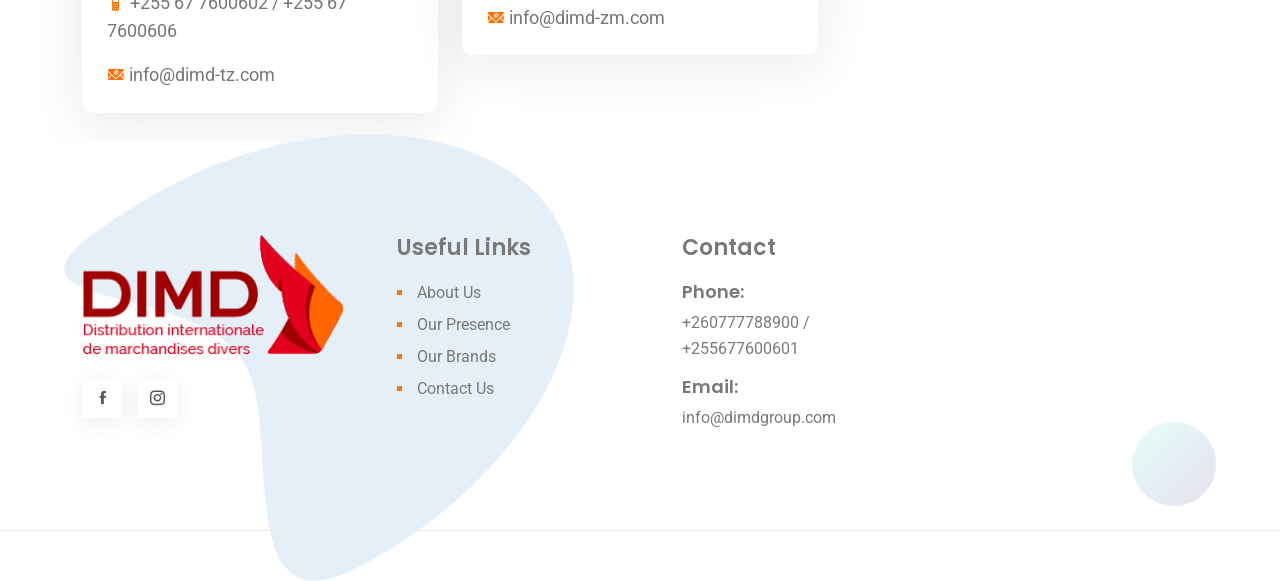
==== commit c99456a1: "changes" ====
--- a/index.html
+++ b/index.html
@@ -418,33 +418,17 @@
                     </div>
                                
                     <div class="col pb-30">
-                        <!-- <div class="service-card">
-                            <div class="service-card-thumb">
-                                <img src="assets/images/brands/25i.png"/>
-                            </div>
-                        </div> -->
+                        <!--  EXTRA SPACE -->
                     </div>              
                     <div class="col pb-30">
-                        <!-- <div class="service-card">
-                            <div class="service-card-thumb">
-                                <img src="assets/images/brands/25ii.png"/>
-                            </div>
-                        </div> -->
+                        <!--  EXTRA SPACE -->
                     </div>
                                
                     <div class="col pb-30">
-                        <!-- <div class="service-card">
-                            <div class="service-card-thumb">
-                                <img src="assets/images/brands/25i.png"/>
-                            </div>
-                        </div> -->
+                        <!--  EXTRA SPACE -->
                     </div>              
                     <div class="col pb-30">
-                        <!-- <div class="service-card">
-                            <div class="service-card-thumb">
-                                <img src="assets/images/brands/25ii.png"/>
-                            </div>
-                        </div> -->
+                        <!--  EXTRA SPACE -->
                     </div>
                 </div>
             </div>
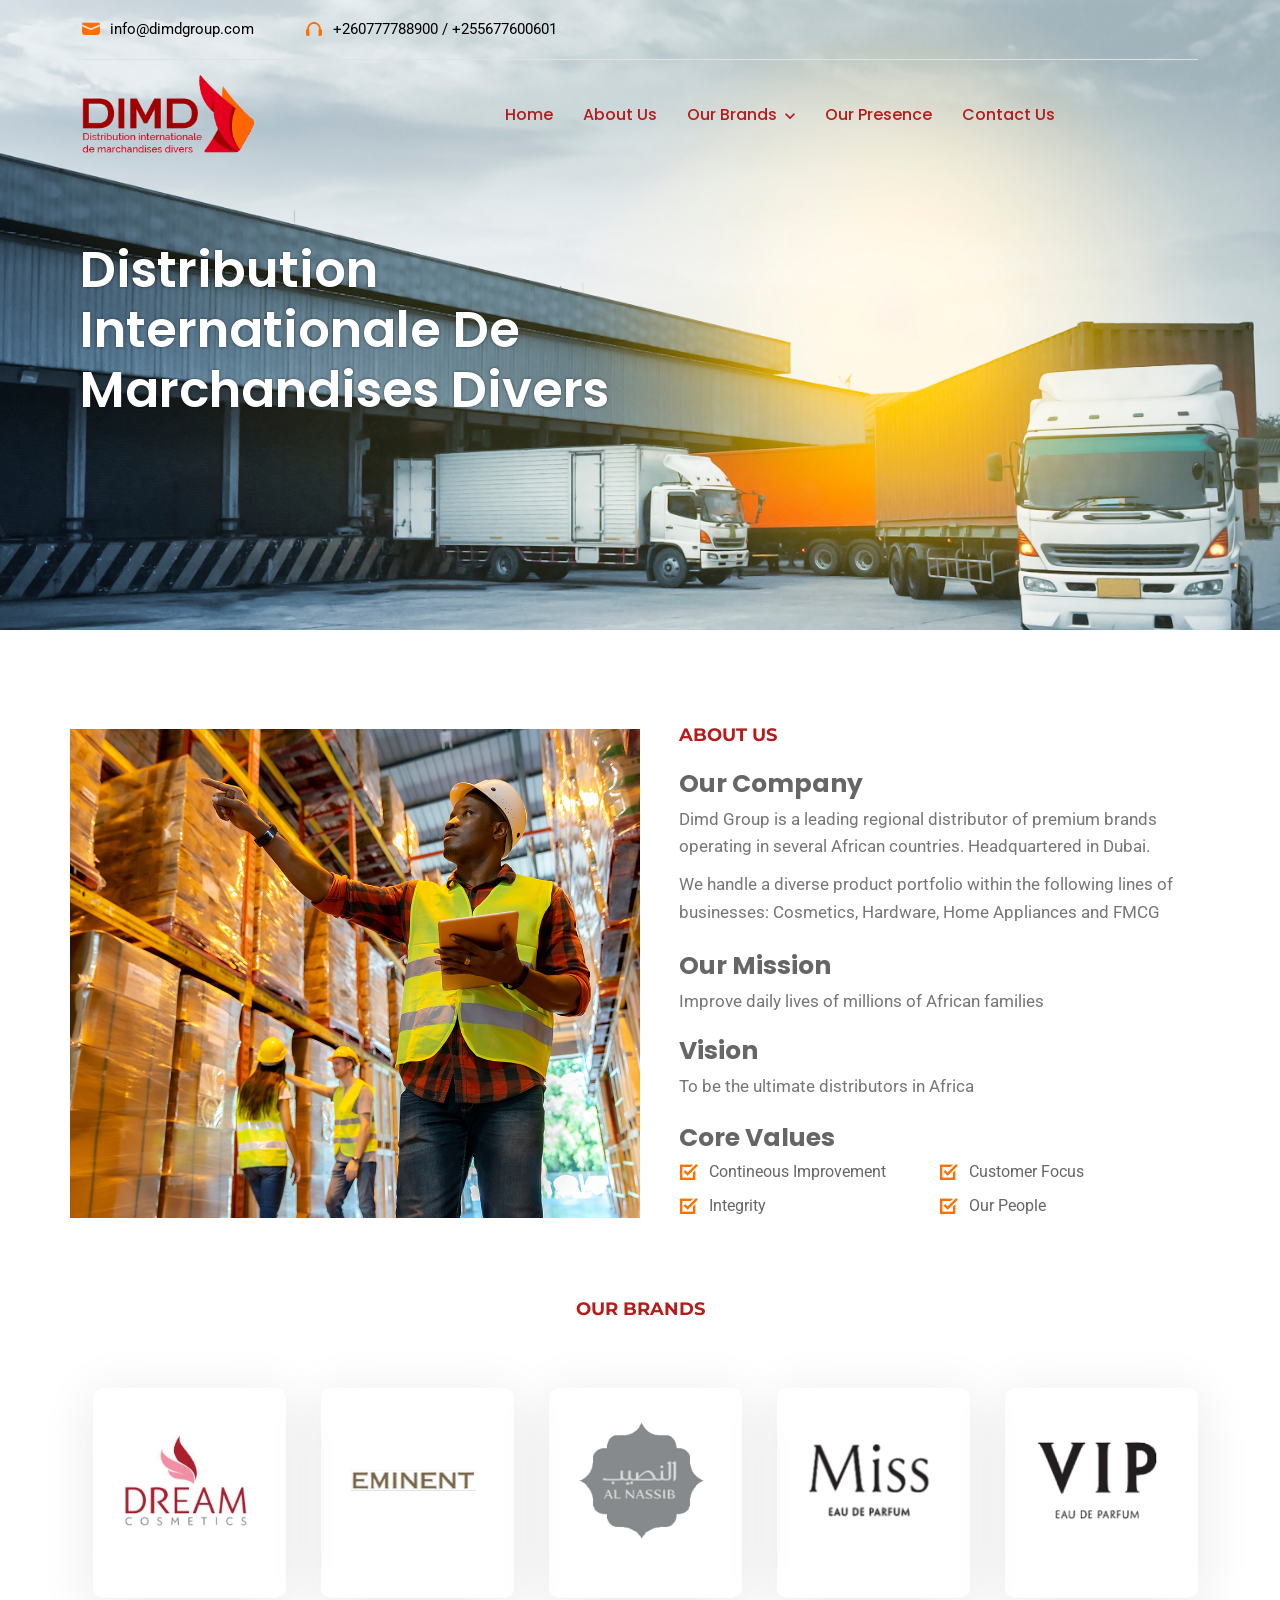
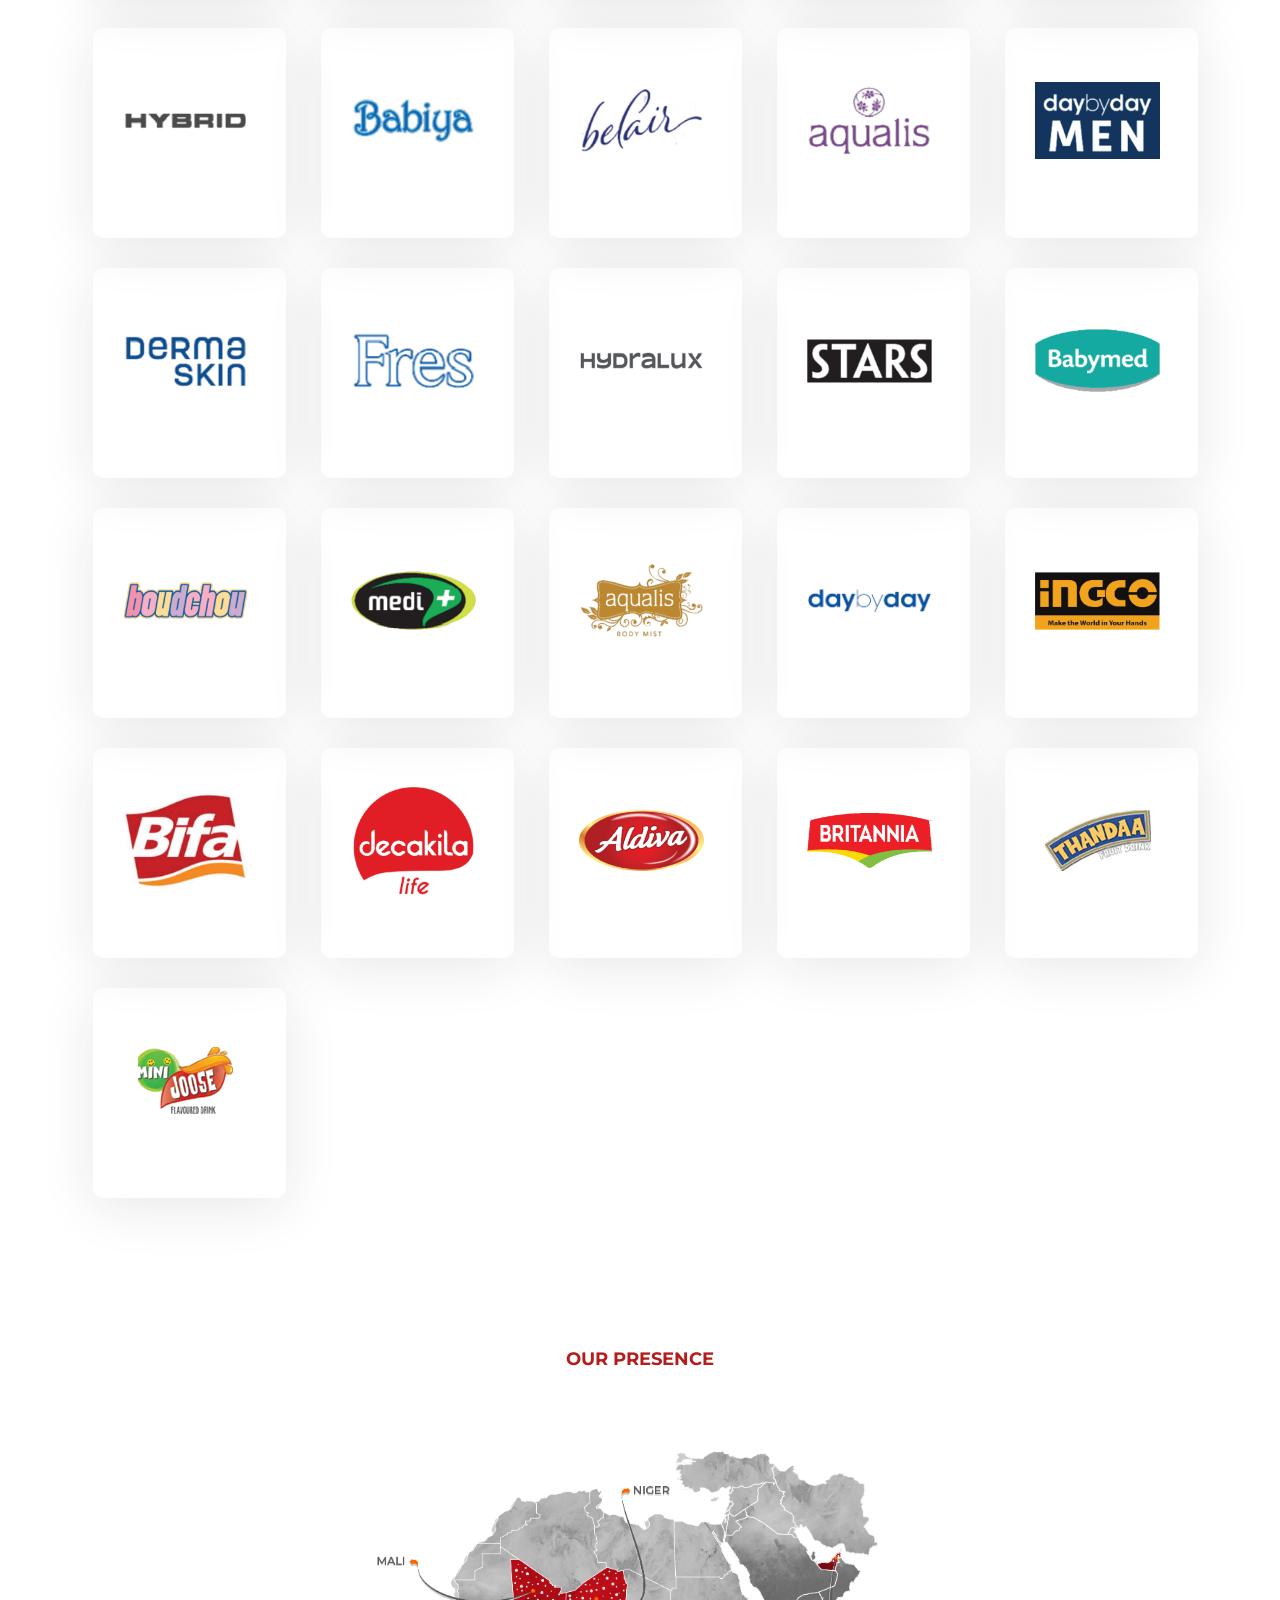
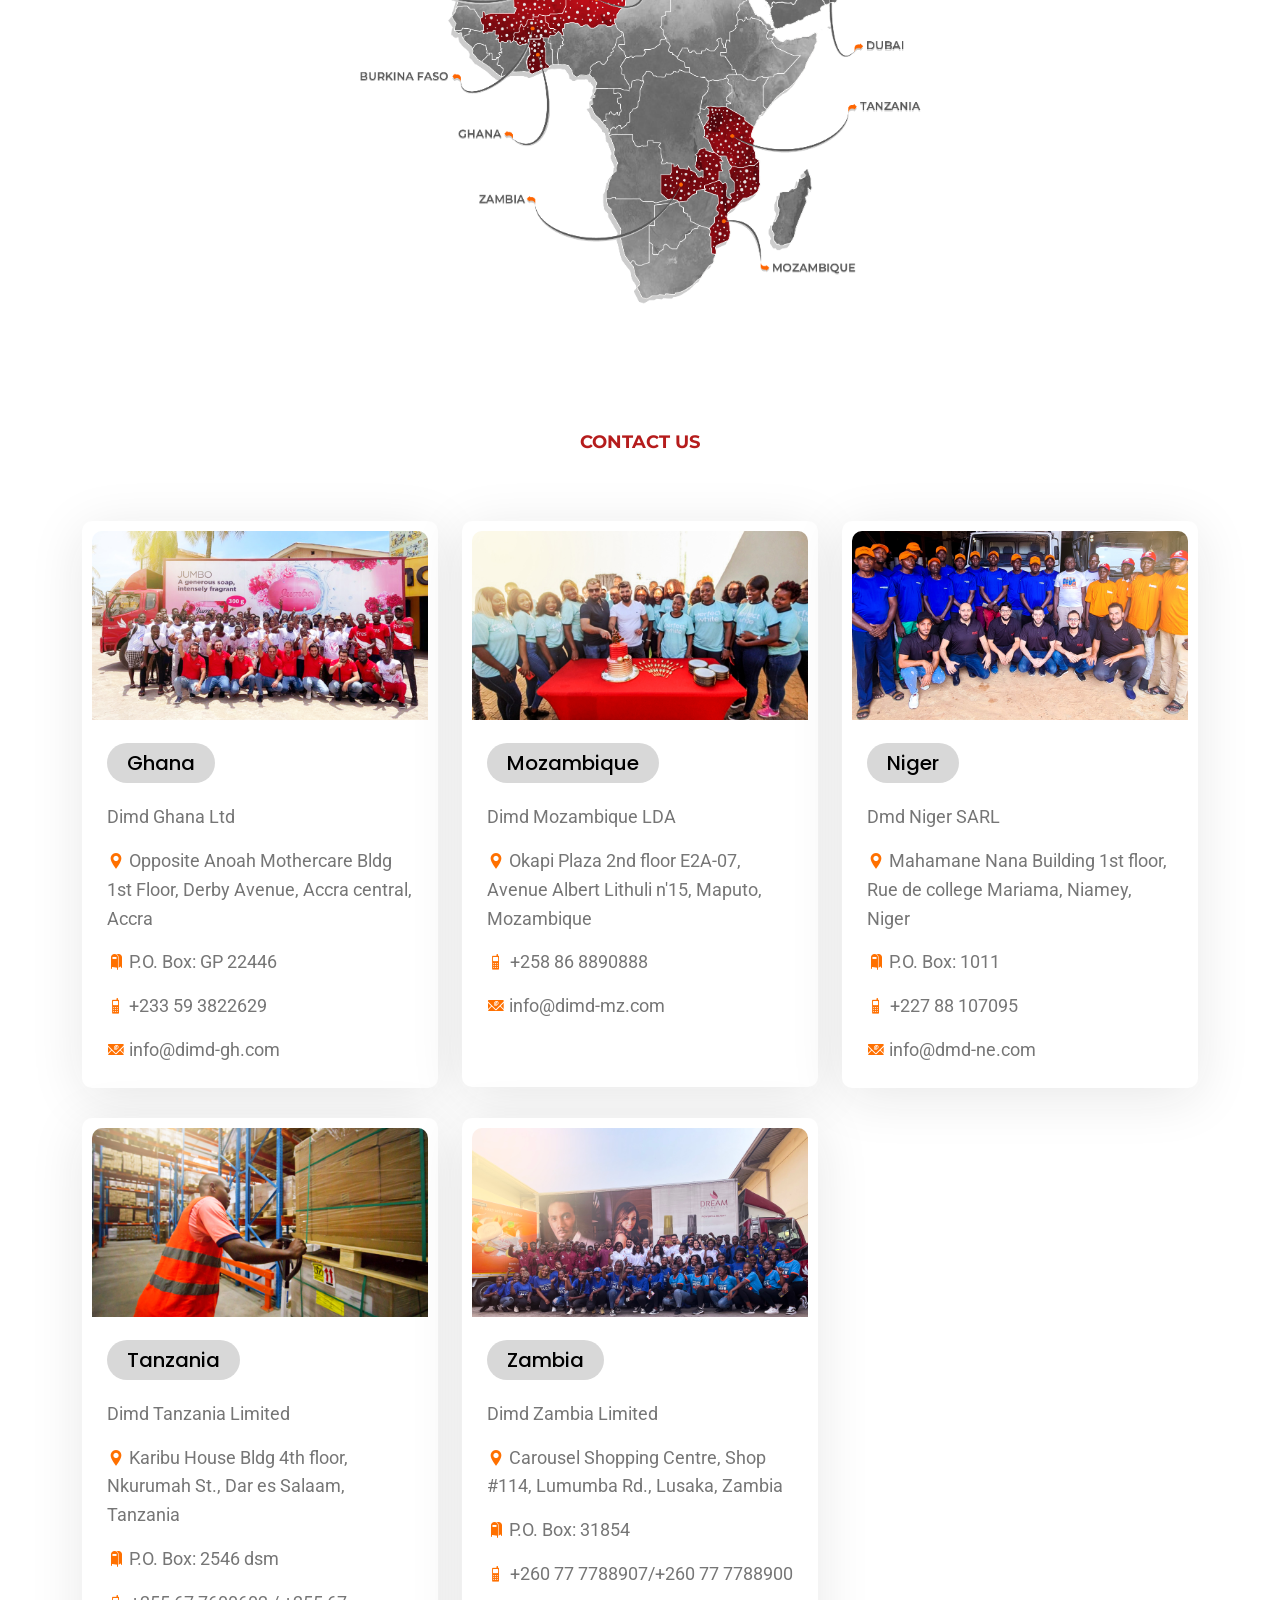
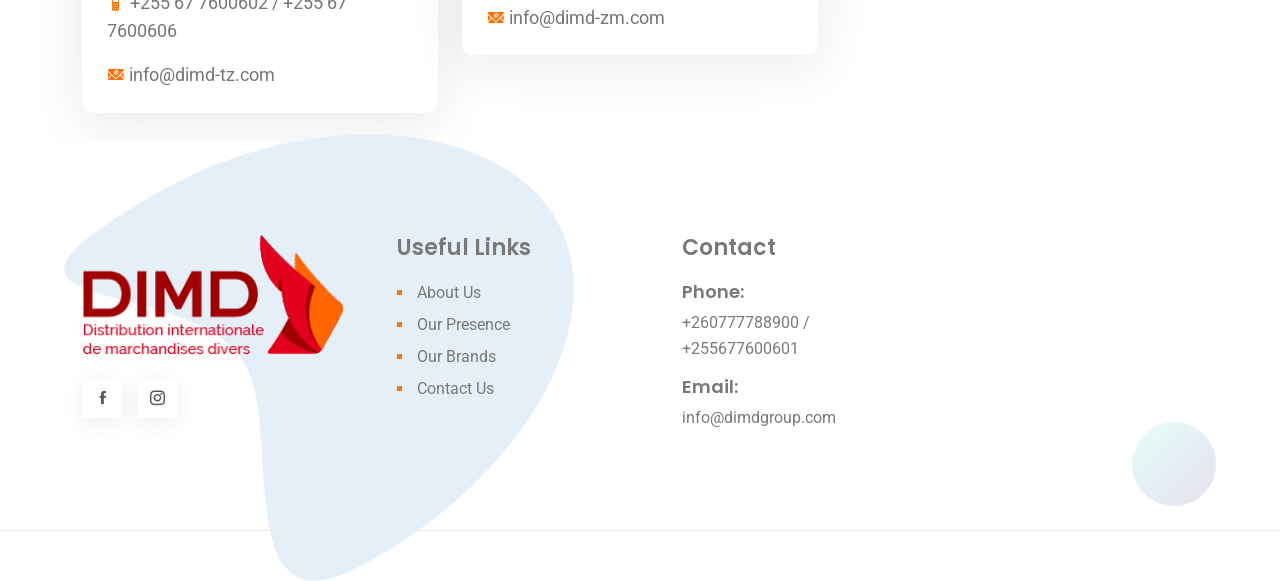
==== commit f7539848: "fixes" ====
--- a/index.html
+++ b/index.html
@@ -405,14 +405,14 @@
                     <div class="col pb-30">
                         <div class="service-card">
                             <div class="service-card-thumb">
-                                <img src="assets/images/brands/25i.png"/>
+                                <img src="assets/images/brands/26.png"/>
                             </div>
                         </div>
                     </div>              
                     <div class="col pb-30">
                         <div class="service-card">
                             <div class="service-card-thumb">
-                                <img src="assets/images/brands/25ii.png"/>
+                                <img src="assets/images/brands/27.png"/>
                             </div>
                         </div>
                     </div>
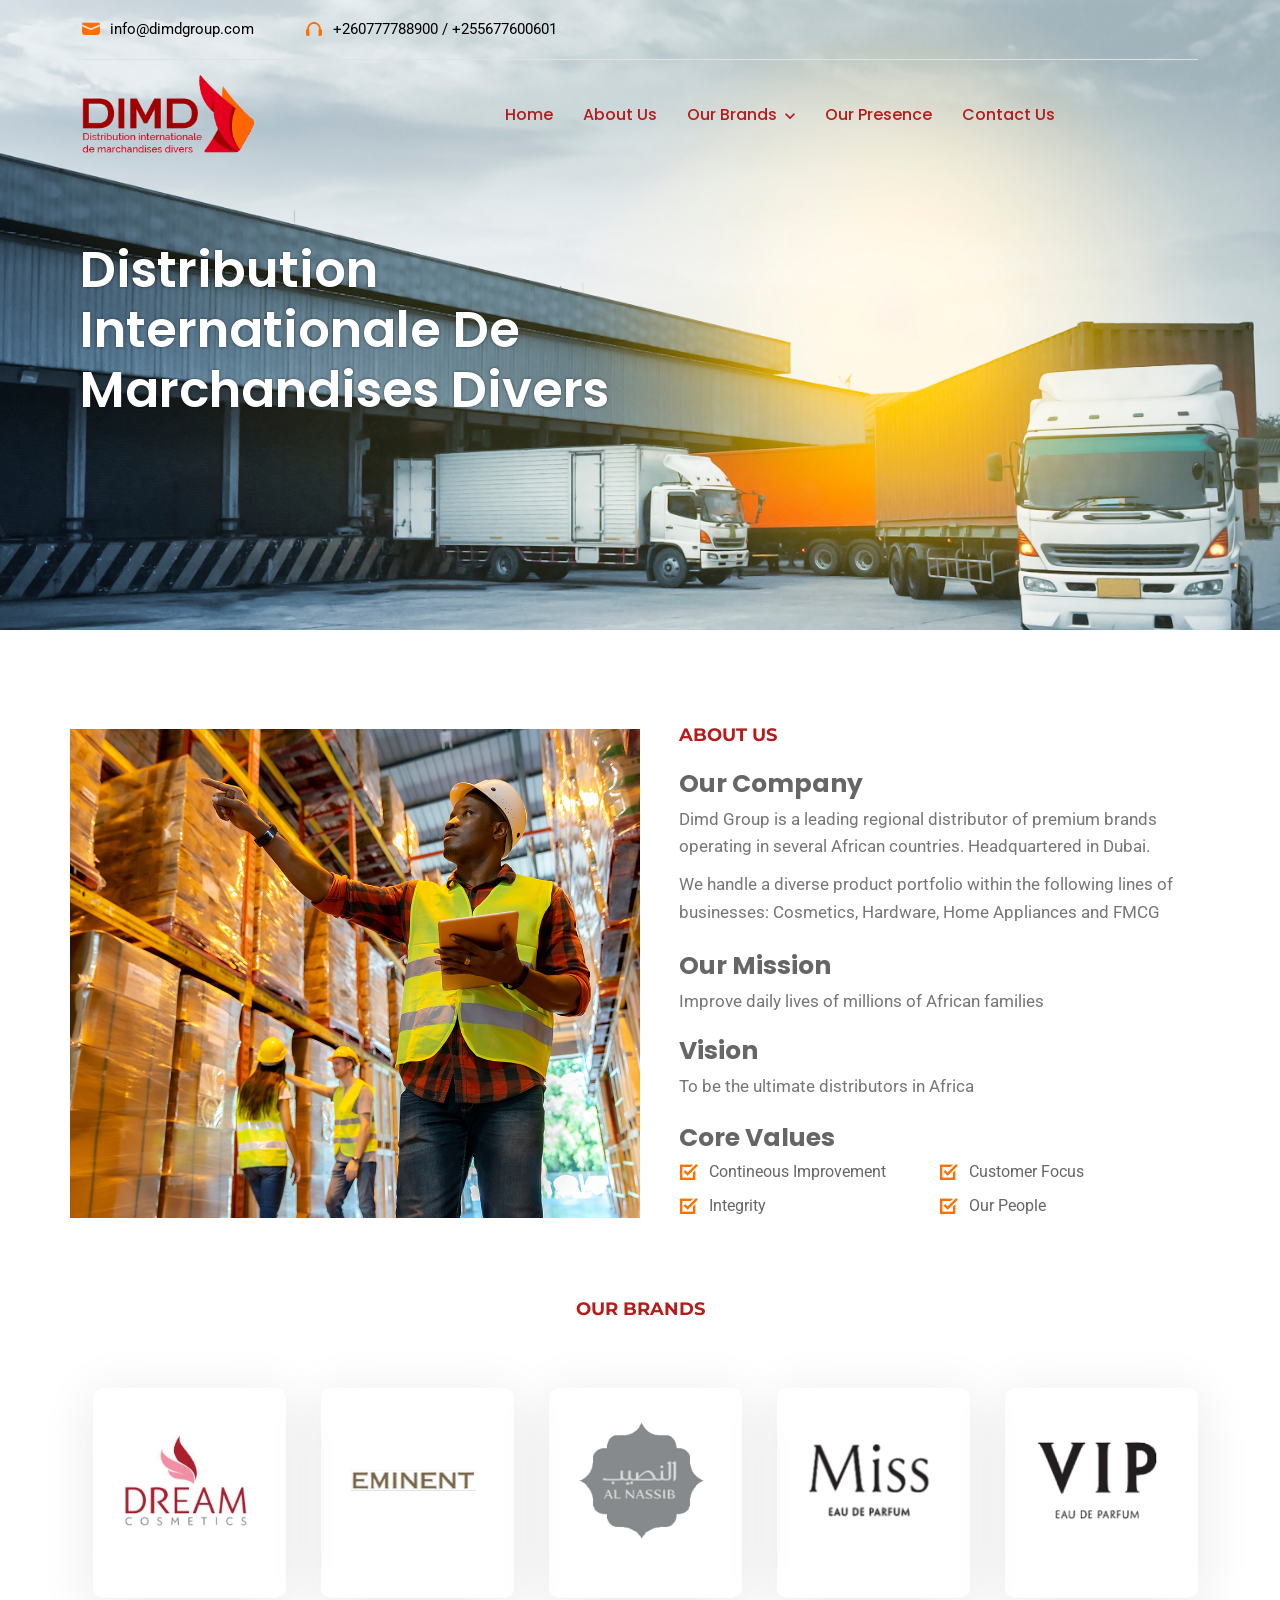
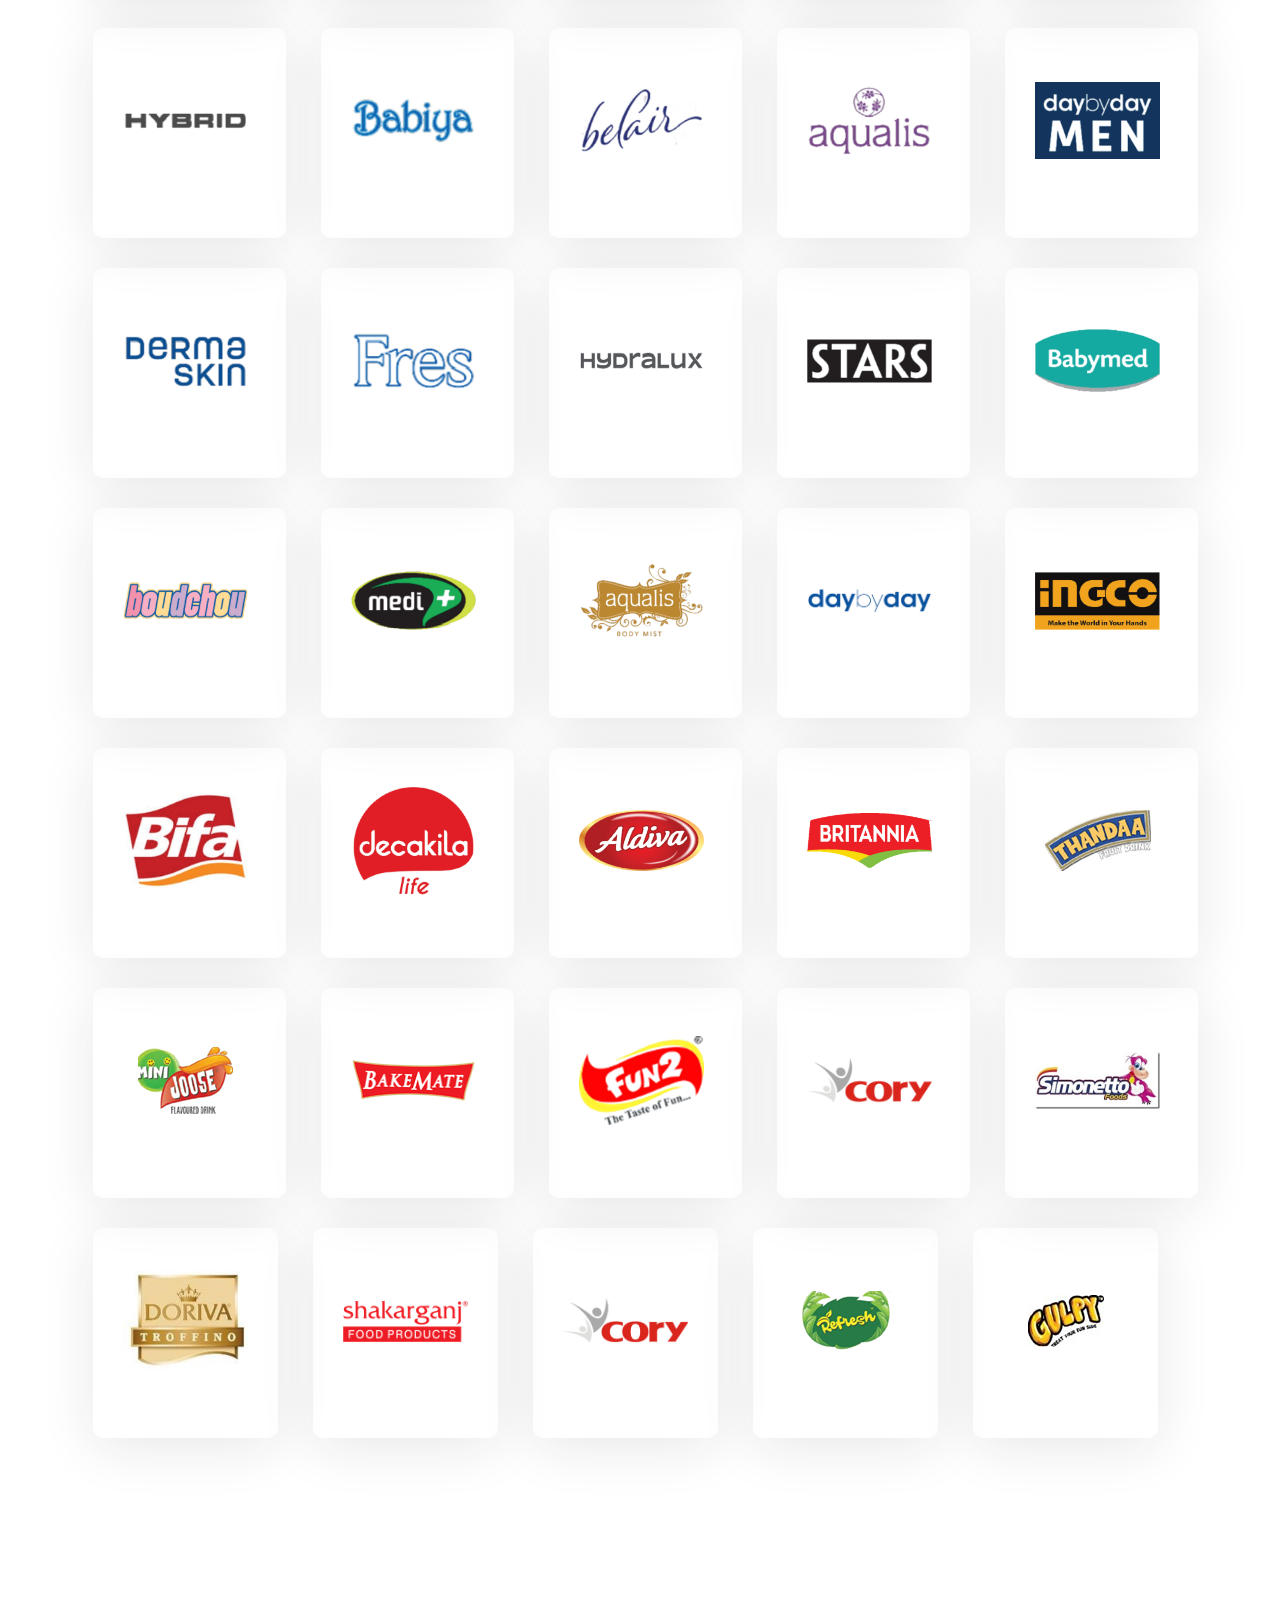
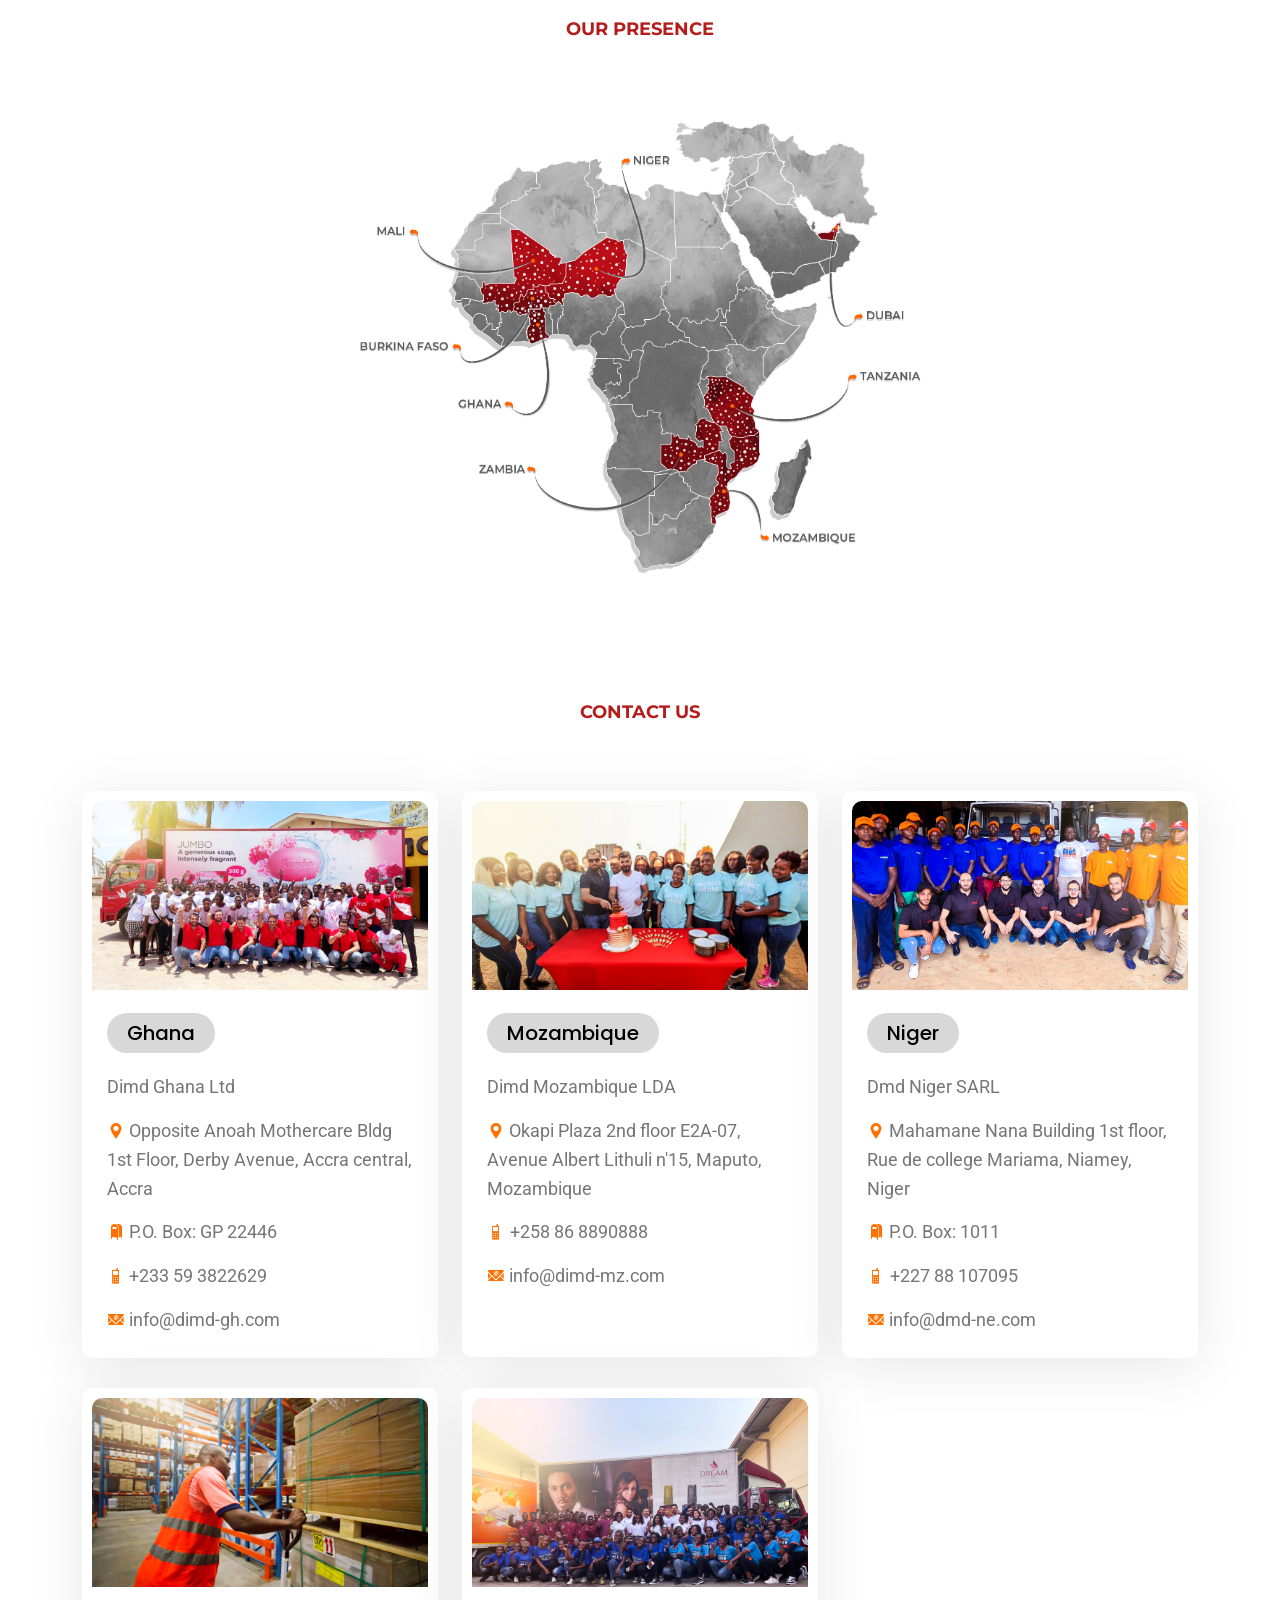
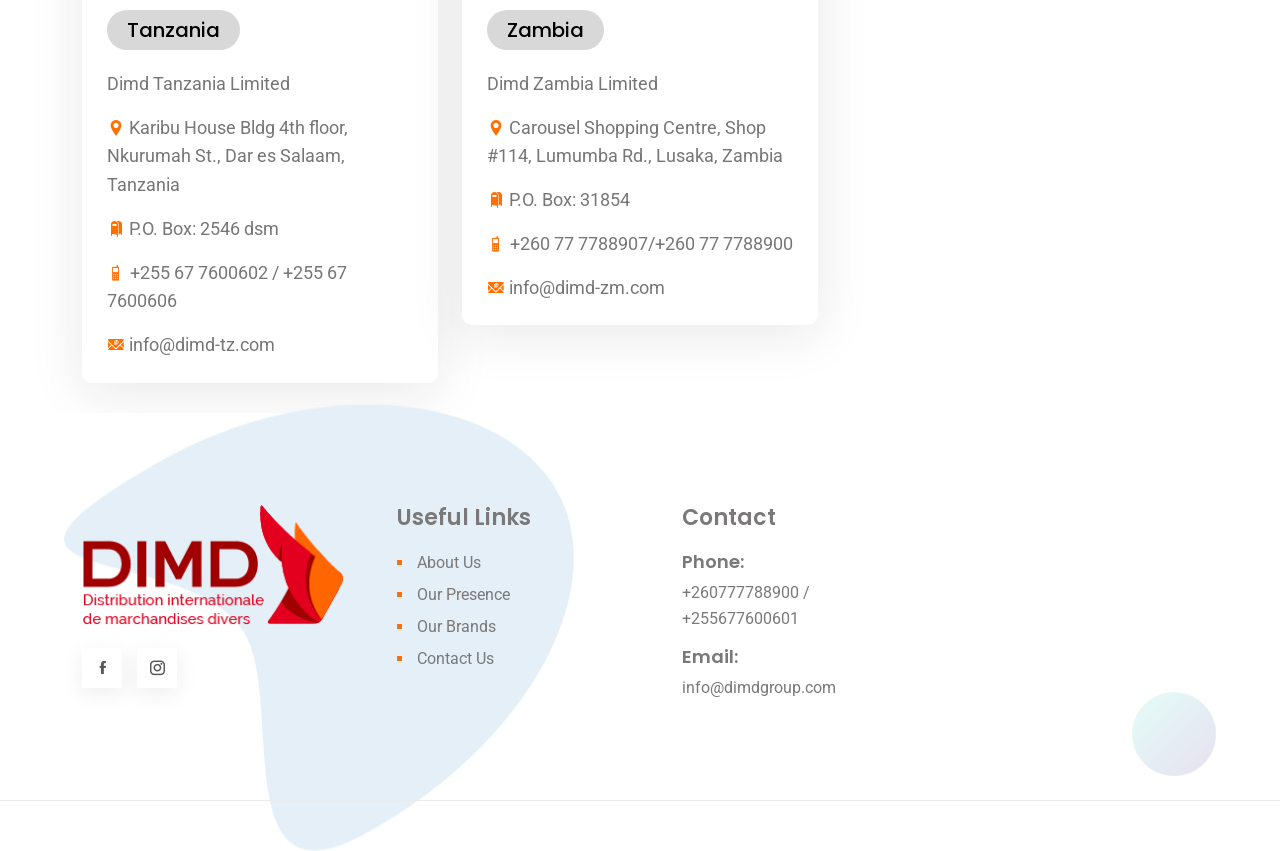
==== commit d2330347: "added new brands" ====
--- a/index.html
+++ b/index.html
@@ -405,30 +405,95 @@
                     <div class="col pb-30">
                         <div class="service-card">
                             <div class="service-card-thumb">
-                                <img src="assets/images/brands/26.png"/>
+                                <img style="max-width:104%" src="assets/images/brands/26.png"/>
                             </div>
                         </div>
                     </div>              
                     <div class="col pb-30">
                         <div class="service-card">
                             <div class="service-card-thumb">
-                                <img src="assets/images/brands/27.png"/>
+                                <img style="max-width:104%" src="assets/images/brands/27.png"/>
                             </div>
                         </div>
                     </div>
                                
                     <div class="col pb-30">
-                        <!--  EXTRA SPACE -->
+                        <div class="service-card">
+                            <div class="service-card-thumb">
+                                <img src="assets/images/brands/28.png"/>
+                            </div>
+                        </div>
                     </div>              
                     <div class="col pb-30">
-                        <!--  EXTRA SPACE -->
+                        <div class="service-card">
+                            <div class="service-card-thumb">
+                                <img src="assets/images/brands/29.png"/>
+                            </div>
+                        </div>
                     </div>
                                
                     <div class="col pb-30">
-                        <!--  EXTRA SPACE -->
+                        <div class="service-card">
+                            <div class="service-card-thumb">
+                                <img src="assets/images/brands/30.png"/>
+                            </div>
+                        </div>
                     </div>              
                     <div class="col pb-30">
-                        <!--  EXTRA SPACE -->
+                        <div class="service-card">
+                            <div class="service-card-thumb">
+                                <img src="assets/images/brands/31.png"/>
+                            </div>
+                        </div>
+                    </div>              
+                    <div class="col pb-30">
+                        <div class="service-card">
+                            <div class="service-card-thumb">
+                                <img src="assets/images/brands/32.png"/>
+                            </div>
+                        </div>
+                    </div>           
+                    <div class="col pb-30">
+                        <div class="service-card">
+                            <div class="service-card-thumb">
+                                <img src="assets/images/brands/33.png"/>
+                            </div>
+                        </div>
+                    </div>          
+                    <div class="col pb-30">
+                        <div class="service-card">
+                            <div class="service-card-thumb">
+                                <img src="assets/images/brands/34.png"/>
+                            </div>
+                        </div>
+                    </div>         
+                    <div class="col pb-30">
+                        <div class="service-card">
+                            <div class="service-card-thumb">
+                                <img src="assets/images/brands/35.png"/>
+                            </div>
+                        </div>
+                    </div>       
+                    <div class="col pb-30">
+                        <div class="service-card">
+                            <div class="service-card-thumb">
+                                <img src="assets/images/brands/36.png"/>
+                            </div>
+                        </div>
+                    </div>      
+                    <div class="col pb-30">
+                        <!-- <div class="service-card">
+                            <div class="service-card-thumb">
+                                <img src="assets/images/brands/36.png"/>
+                            </div>
+                        </div> -->
+                    </div>      
+                    <div class="col pb-30">
+                        <!-- <div class="service-card">
+                            <div class="service-card-thumb">
+                                <img src="assets/images/brands/36.png"/>
+                            </div>
+                        </div> -->
                     </div>
                 </div>
             </div>
